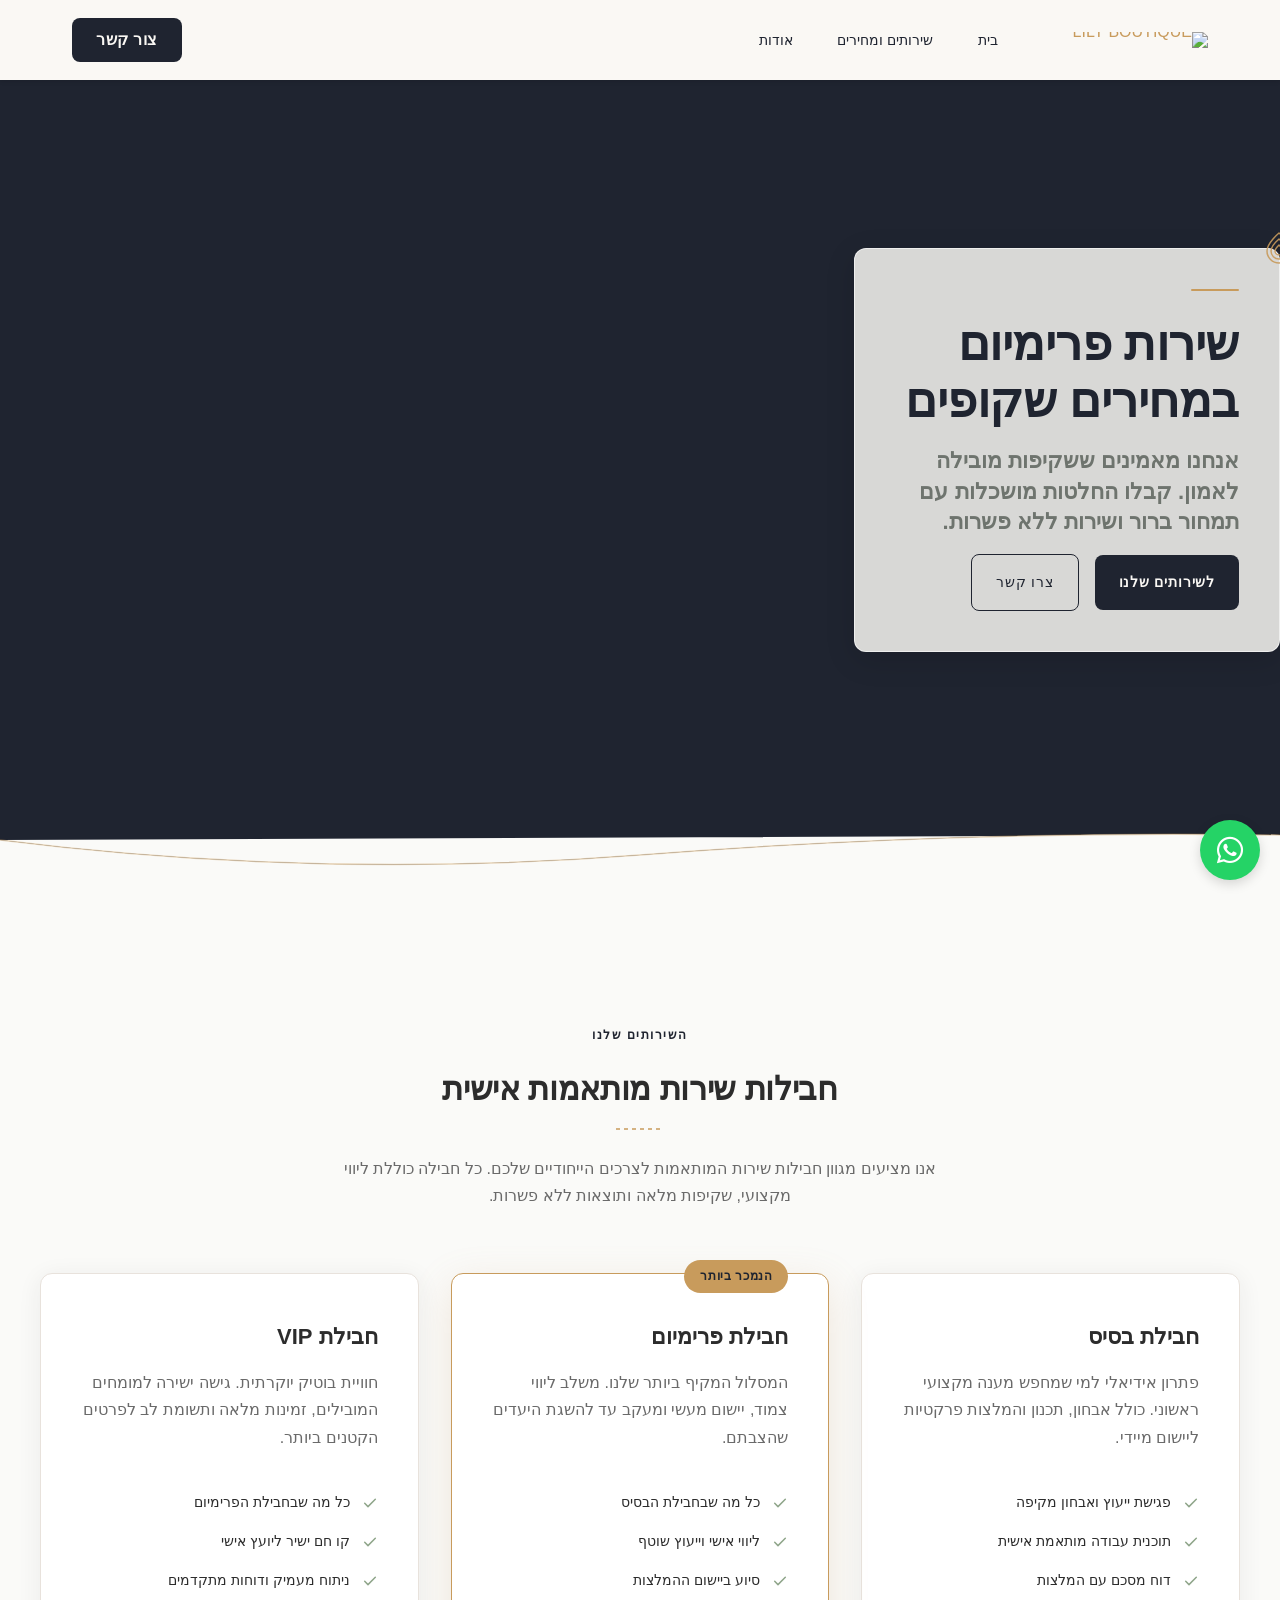
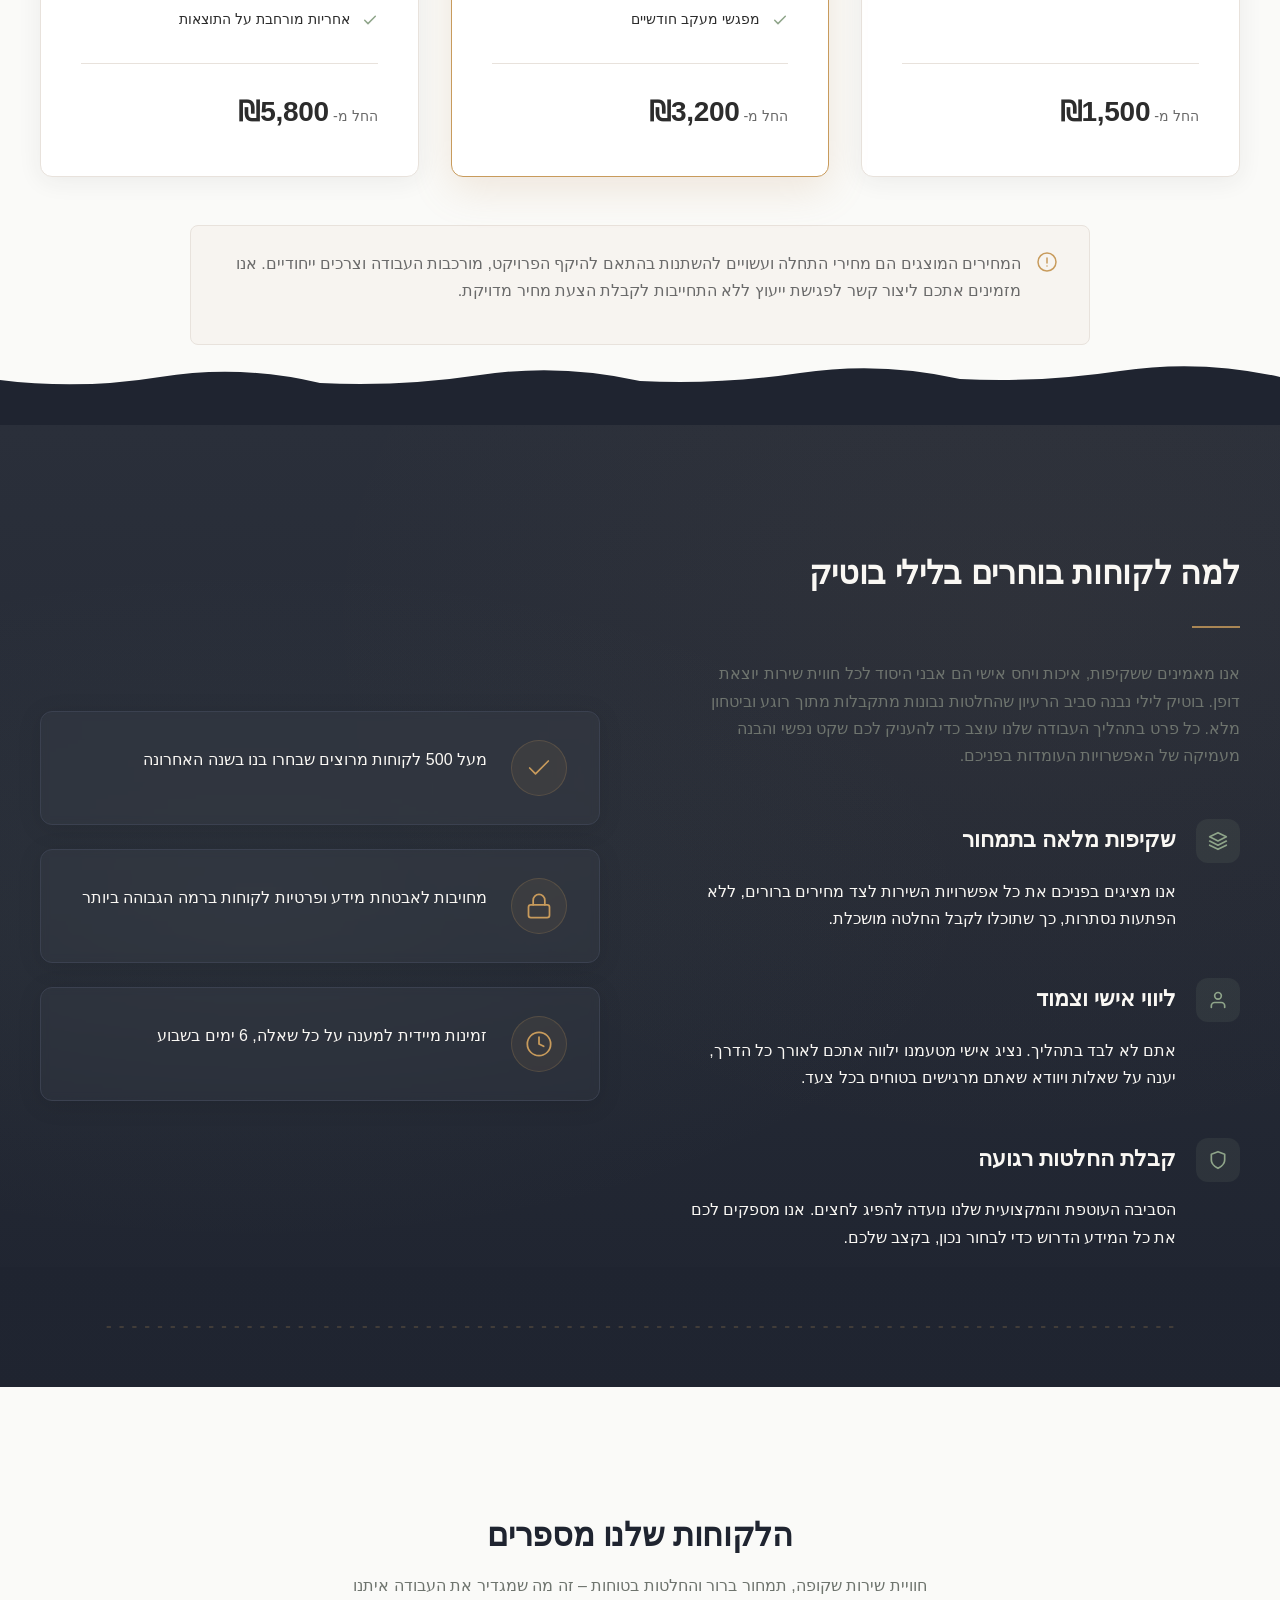
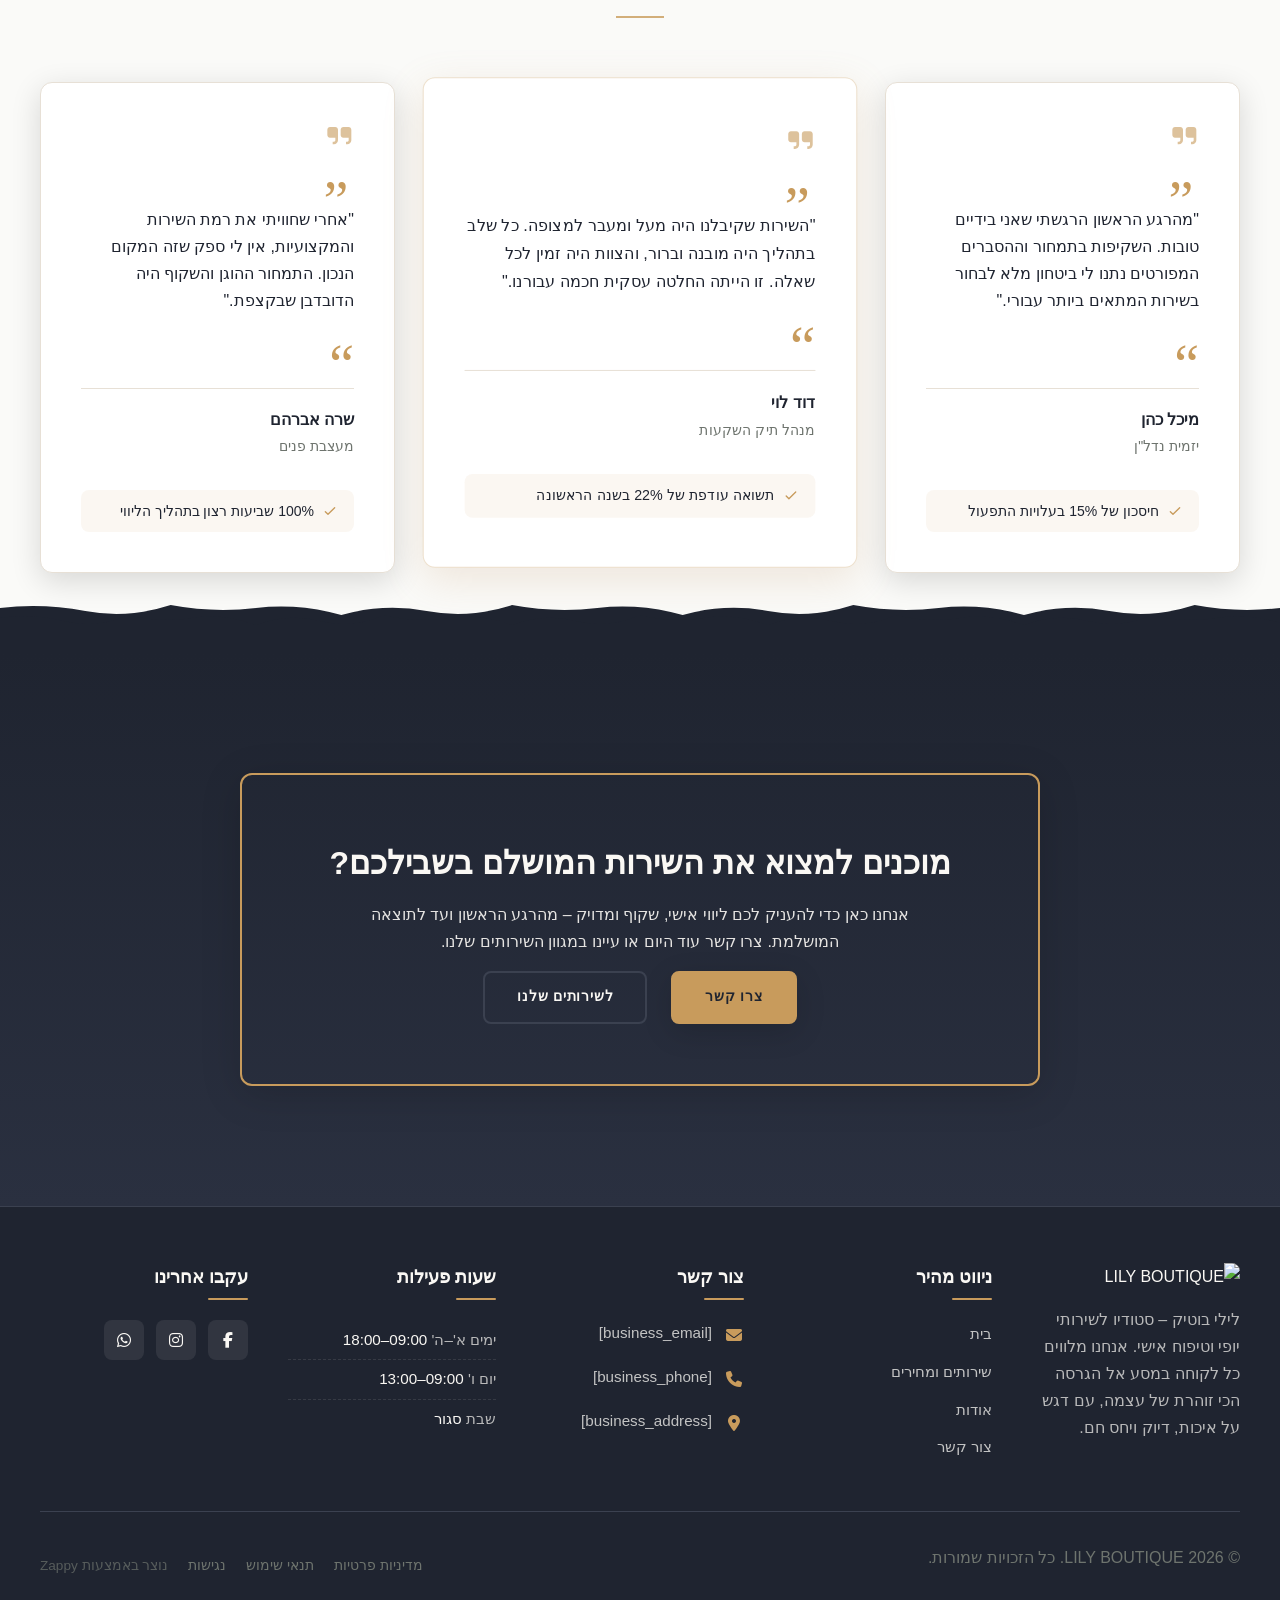
==== public/index.html @ 15e574ac "Initial website commit" ====
<!doctype html><html dir="rtl" lang="he"><head><meta charset="UTF-8"><meta content="width=device-width,initial-scale=1" name="viewport"><meta content="index, follow" name="robots"><title>הגשימי את חלום הנדלן שלך — LILY BOUTIQUE</title><meta content="מחפשת בית מושלם או השקעה חכמה בנדלן? LILY BOUTIQUE מציעה שירותי תיווך, ייעוץ וליווי אישי עם שקיפות מלאה. כנסי עכשיו לגלות את ההזדמנות שלך!" name="description"><meta content="נדלן, תיווך, השקעות, יזמות ושיווק, בית חלומות" name="keywords"><link href="/assets/favicon.ico" rel="icon" type="image/x-icon"><link href="/assets/favicon-16x16.png" rel="icon" type="image/png" sizes="16x16"><link href="/assets/favicon-32x32.png" rel="icon" type="image/png" sizes="32x32"><link href="/assets/favicon-48x48.png" rel="icon" type="image/png" sizes="48x48"><link href="/assets/favicon-192x192.png" rel="icon" type="image/png" sizes="192x192"><link href="/assets/favicon-512x512.png" rel="icon" type="image/png" sizes="512x512"><link href="/assets/apple-touch-icon.png" rel="apple-touch-icon"><script>!function(){"use strict";var t="28f3160e-8207-4744-8b00-ffc4b0352606",e="https://api.zappy5.com/api/analytics/track",a=18e5,n=2592e6,o=!0,i=!0,r=!0;var s=function(){var e="zappy_visitor_"+t,a=null;try{if(a=localStorage.getItem(e)){var o=JSON.parse(a),i=Date.now();if(i-o.created<n)return o.lastSeen=i,localStorage.setItem(e,JSON.stringify(o)),o.id}}catch(t){console.warn("Zappy Analytics: LocalStorage not available")}var r="zv_"+Date.now()+"_"+Math.random().toString(36).substr(2,9);try{localStorage.setItem(e,JSON.stringify({id:r,created:Date.now(),lastSeen:Date.now()}))}catch(t){}return r}(),c=function(){var e="zappy_session_"+t,n=null;try{if(n=sessionStorage.getItem(e)){var o=JSON.parse(n),i=Date.now();if(i-o.timestamp<a)return o.timestamp=i,sessionStorage.setItem(e,JSON.stringify(o)),o.id}}catch(t){console.warn("Zappy Analytics: SessionStorage not available")}var r="zs_"+Date.now()+"_"+Math.random().toString(36).substr(2,9);try{sessionStorage.setItem(e,JSON.stringify({id:r,timestamp:Date.now()}))}catch(t){}return r}();function l(a,n){n=n||{};var o={website_id:t,event_type:a,page_path:window.location.pathname,referrer:document.referrer||"direct",visitor_id:s,session_id:c,metadata:n};if(navigator.sendBeacon){var i=new Blob([JSON.stringify(o)],{type:"application/json"});navigator.sendBeacon(e,i)}else fetch(e,{method:"POST",headers:{"Content-Type":"application/json"},body:JSON.stringify(o),keepalive:!0}).catch(function(t){console.warn("Zappy Analytics: Failed to track event",t)})}o&&l("pageview",{title:document.title,url:window.location.href}),i&&document.addEventListener("click",function(t){var e=t.target;if("BUTTON"===e.tagName||e.closest("button")){var a="BUTTON"===e.tagName?e:e.closest("button");l("click",{element:"button",text:a.textContent.trim().substring(0,100),id:a.id||null,class:a.className||null})}else if("A"===e.tagName||e.closest("a")){var n="A"===e.tagName?e:e.closest("a");l("navigation",{element:"link",text:n.textContent.trim().substring(0,100),href:n.href,external:n.hostname!==window.location.hostname})}},!0),r&&document.addEventListener("submit",function(t){var e=t.target;l("form_submit",{form_id:e.id||null,form_name:e.name||null,form_action:e.action||null,form_method:e.method||"GET"})},!0);var m=Date.now();window.addEventListener("beforeunload",function(){l("page_unload",{time_on_page:Math.floor((Date.now()-m)/1e3),page_path:window.location.pathname})}),window.zappyAnalytics={track:l,getVisitorId:function(){return s},getSessionId:function(){return c}}}()</script><meta content="הגשימי את חלום הנדלן שלך — LILY BOUTIQUE" property="og:title"><meta content="מחפשת בית מושלם או השקעה חכמה בנדלן? LILY BOUTIQUE מציעה שירותי תיווך, ייעוץ וליווי אישי עם שקיפות מלאה. כנסי עכשיו לגלות את ההזדמנות שלך!" property="og:description"><meta content="summary_large_image" name="twitter:card"><meta content="הגשימי את חלום הנדלן שלך — LILY BOUTIQUE" name="twitter:title"><meta content="מחפשת בית מושלם או השקעה חכמה בנדלן? LILY BOUTIQUE מציעה שירותי תיווך, ייעוץ וליווי אישי עם שקיפות מלאה. כנסי עכשיו לגלות את ההזדמנות שלך!" name="twitter:description"><meta content="website" property="og:type"><meta content="he_IL" property="og:locale"><link href="https://cdnjs.cloudflare.com/ajax/libs/font-awesome/6.4.0/css/all.min.css" rel="stylesheet"><style>.skip-link{position:absolute;top:0;left:0;transform:translateY(-200%);padding:12px 18px;background:var(--bg-dark,#1a1a1a);color:var(--text-light,#fff);font-weight:600;border-radius:0 0 8px 0;z-index:10000}.skip-link:focus{transform:none;outline:2px solid var(--ring,#fff);outline-offset:2px}:focus-visible{outline:2px solid var(--ring,currentColor);outline-offset:3px}</style><link href="/assets/favicon.ico" rel="icon" type="image/x-icon"><link href="/assets/favicon-16x16.png" rel="icon" type="image/png" sizes="16x16"><link href="/assets/favicon-32x32.png" rel="icon" type="image/png" sizes="32x32"><link href="/assets/favicon-48x48.png" rel="icon" type="image/png" sizes="48x48"><link href="/assets/favicon-192x192.png" rel="icon" type="image/png" sizes="192x192"><link href="/assets/favicon-512x512.png" rel="icon" type="image/png" sizes="512x512"><link href="/assets/apple-touch-icon.png" rel="apple-touch-icon"><link href="https://cdn.jsdelivr.net/npm/vanilla-cookieconsent@3/dist/cookieconsent.css" rel="stylesheet"><script src="https://cdn.jsdelivr.net/npm/vanilla-cookieconsent@3/dist/cookieconsent.umd.js"></script><script src="https://cdn.jsdelivr.net/gh/mickidum/acc_toolbar/acctoolbar/acctoolbar.min.js"></script><link href="/styles.css" rel="stylesheet"><script>window.ZAPPY_WEBSITE_ID="28f3160e-8207-4744-8b00-ffc4b0352606",window.ZAPPY_API_BASE="https://api.zappy5.com"</script><style id="zappy-dropdown-submenu-styles">#navMenu li:has(.sub-menu),.nav-menu li:has(.sub-menu),.navbar li:has(.sub-menu),nav li:has(.sub-menu){position:relative}#navMenu .sub-menu,.nav-menu .sub-menu,.navbar .sub-menu,nav .sub-menu{display:block!important;position:absolute!important;top:100%;left:0;min-width:220px;background:#fff;border-radius:8px;box-shadow:0 8px 25px rgba(0,0,0,.15);padding:8px 0;opacity:0;visibility:hidden;transform:translateY(10px);transition:all .3s ease;z-index:1000;list-style:none;pointer-events:none}#navMenu li:hover>.sub-menu,.nav-menu li:hover>.sub-menu,.navbar li:hover>.sub-menu,nav li:hover>.sub-menu{opacity:1!important;visibility:visible!important;transform:translateY(0)!important;pointer-events:auto!important}.sub-menu li{list-style:none;margin:0;padding:0}.sub-menu a{display:block!important;padding:10px 16px!important;color:var(--text-dark,#333)!important;font-weight:500;text-decoration:none;white-space:nowrap;transition:background-color .2s}.sub-menu .zappy-nav-child>a{padding-left:28px!important;font-size:.9em!important;opacity:.85!important}[dir=rtl] .sub-menu .zappy-nav-child>a,html[lang=ar] .sub-menu .zappy-nav-child>a,html[lang=he] .sub-menu .zappy-nav-child>a{padding-left:10px!important;padding-right:28px!important}.sub-menu .zappy-nav-parent>a{font-weight:600!important}.sub-menu a:hover{background-color:#f5f5f5}[dir=rtl] .nav-menu .sub-menu,[dir=rtl] .navbar .sub-menu,[dir=rtl] nav .sub-menu,html[lang=ar] .nav-menu .sub-menu,html[lang=ar] .navbar .sub-menu,html[lang=ar] nav .sub-menu,html[lang=he] .nav-menu .sub-menu,html[lang=he] .navbar .sub-menu,html[lang=he] nav .sub-menu{left:auto!important;right:0!important}.sub-menu:empty,.sub-menu:not(:has(li)):not(:has(> a)),.sub-menu:not(:has(li:not(.zappy-hidden-menu-item))):not(:has(> a)){display:none!important;opacity:0!important;visibility:hidden!important;pointer-events:none!important}li:has(.menu-group-title):hover>.sub-menu{opacity:1!important;visibility:visible!important;transform:translateY(0)!important;pointer-events:auto!important}#navMenu>li>.menu-group-title,.nav-menu>li>.menu-group-title{display:inline-block;padding:.5rem 1rem;cursor:default;user-select:none}@media (max-width:768px){#navMenu .sub-menu,.nav-menu .sub-menu,.navbar .sub-menu,nav .sub-menu{position:static!important;transform:none!important;box-shadow:none!important;background:0 0!important;max-height:0;overflow:hidden;opacity:0;visibility:hidden;transition:max-height .3s ease,opacity .3s ease;padding:0!important;border-radius:0!important}#navMenu .sub-menu.mobile-expanded,.nav-menu .sub-menu.mobile-expanded,.navbar .sub-menu.mobile-expanded{max-height:none!important;overflow-y:visible!important;opacity:1!important;visibility:visible!important;padding:8px 0 8px 16px!important}[dir=rtl] .sub-menu.mobile-expanded,html[lang=he] .sub-menu.mobile-expanded{padding:8px 16px 8px 0!important}#navMenu li:hover>.sub-menu,.nav-menu li:hover>.sub-menu,.navbar li:hover>.sub-menu,nav li:hover>.sub-menu{opacity:0;visibility:hidden;pointer-events:none}#navMenu li>.sub-menu.mobile-expanded,.nav-menu li>.sub-menu.mobile-expanded,.navbar li>.sub-menu.mobile-expanded,nav li>.sub-menu.mobile-expanded{opacity:1!important;visibility:visible!important;pointer-events:auto!important}#navMenu li:has(.sub-menu),.nav-menu li:has(.sub-menu),.navbar li:has(.sub-menu),nav li:has(.sub-menu){display:flex!important;flex-wrap:wrap!important;align-items:center!important;position:relative!important;min-height:44px!important}#navMenu li:has(.sub-menu)>a,.nav-menu li:has(.sub-menu)>a,.navbar li:has(.sub-menu)>a,nav li:has(.sub-menu)>a{flex:1!important;min-width:0!important}#navMenu li:has(.sub-menu)>.menu-group-title,.nav-menu li:has(.sub-menu)>.menu-group-title,.navbar li:has(.sub-menu)>.menu-group-title,nav li:has(.sub-menu)>.menu-group-title{flex:1!important;min-width:0!important;padding:0!important;line-height:inherit!important}#navMenu li:has(.sub-menu)>.sub-menu,.nav-menu li:has(.sub-menu)>.sub-menu,.navbar li:has(.sub-menu)>.sub-menu,nav li:has(.sub-menu)>.sub-menu{flex-basis:100%!important;width:100%!important}#navMenu li:has(.sub-menu)>a [class*=arrow],#navMenu li:has(.sub-menu)>a [class*=chevron],.nav-menu li:has(.sub-menu)>a .fa-angle-down,.nav-menu li:has(.sub-menu)>a .fa-chevron-down,.nav-menu li:has(.sub-menu)>a [class*=arrow],.nav-menu li:has(.sub-menu)>a [class*=chevron],nav li:has(.sub-menu)>a [class*=arrow],nav li:has(.sub-menu)>a [class*=chevron]{display:none!important;visibility:hidden!important}.mobile-submenu-toggle{display:flex!important;align-items:center!important;justify-content:center!important;width:44px!important;height:auto!important;background:0 0!important;border:none!important;cursor:pointer!important;color:var(--text-dark)!important;position:static!important;flex-shrink:0!important;align-self:stretch!important;z-index:2!important;padding:0!important;margin:0!important}.mobile-submenu-toggle::after{content:''!important;width:0!important;height:0!important;border-left:6px solid transparent!important;border-right:6px solid transparent!important;border-top:7px solid currentColor!important;transition:transform .3s ease!important}.mobile-submenu-toggle.expanded::after{transform:rotate(180deg)!important}.sub-menu a{padding:10px 0!important;display:block!important;color:var(--text-dark)!important;white-space:normal!important}.sub-menu .zappy-nav-child>a{padding-left:28px!important;font-size:.9em!important;opacity:.85!important}[dir=rtl] .sub-menu .zappy-nav-child>a,html[lang=ar] .sub-menu .zappy-nav-child>a,html[lang=he] .sub-menu .zappy-nav-child>a{padding-left:0!important;padding-right:28px!important}.sub-menu .zappy-nav-parent>a{font-weight:600!important}#navMenu.active,.nav-menu.active{max-width:100vw!important;overflow-x:hidden!important;box-sizing:border-box!important}.navbar .sub-menu li a,.zappy-products-dropdown .sub-menu a,nav.navbar .sub-menu li a{color:var(--text-dark)!important}}@media (min-width:769px){.mobile-submenu-toggle{display:none!important}}</style><style id="zappy-widget-visibility">html[dir=rtl] .whatsapp-float{right:20px!important;left:auto!important}html:not([dir]) .whatsapp-float,html[dir=ltr] .whatsapp-float{left:20px!important;right:auto!important}html[dir=rtl] #mic-access-tool-general-button,html[dir=rtl] #mic-init-access-tool #mic-access-tool-general-button,html[dir=rtl] #mic-init-access-tool .mic-access-tool-general-button,html[dir=rtl] ._access-icon,html[dir=rtl] .mic-access-tool-general-button{left:20px!important;right:auto!important}html:not([dir]) #mic-access-tool-general-button,html:not([dir]) #mic-init-access-tool #mic-access-tool-general-button,html:not([dir]) #mic-init-access-tool .mic-access-tool-general-button,html:not([dir]) ._access-icon,html:not([dir]) .mic-access-tool-general-button,html[dir=ltr] #mic-access-tool-general-button,html[dir=ltr] #mic-init-access-tool #mic-access-tool-general-button,html[dir=ltr] #mic-init-access-tool .mic-access-tool-general-button,html[dir=ltr] ._access-icon,html[dir=ltr] .mic-access-tool-general-button{right:20px!important;left:auto!important}@media (max-width:768px){.whatsapp-float{display:flex!important}}@media (min-width:769px){.whatsapp-float{display:flex!important}}@media (max-width:768px){#mic-access-tool-general-button,#mic-init-access-tool #mic-access-tool-general-button,#mic-init-access-tool .mic-access-tool-general-button,._access-icon,.mic-access-tool-general-button{display:flex!important;visibility:visible!important;opacity:1!important;pointer-events:auto!important}#mic-access-tool-box.opened-mic-access-tool,#mic-init-access-tool #mic-access-tool-box.opened-mic-access-tool,.mic-access-tool-box.opened-mic-access-tool{visibility:visible!important;opacity:1!important;pointer-events:auto!important}}@media (min-width:769px){#mic-access-tool-general-button,#mic-init-access-tool #mic-access-tool-general-button,#mic-init-access-tool .mic-access-tool-general-button,._access-icon,.mic-access-tool-general-button{display:flex!important;visibility:visible!important;opacity:1!important;pointer-events:auto!important}#mic-access-tool-box.opened-mic-access-tool,#mic-init-access-tool #mic-access-tool-box.opened-mic-access-tool,.mic-access-tool-box.opened-mic-access-tool{visibility:visible!important;opacity:1!important;pointer-events:auto!important}}</style></head><body><a href="#main" class="skip-link">דלג לתוכן הראשי</a><nav class="navbar" dir="rtl"><button aria-label="Menu" class="mobile-toggle" id="mobileToggle"><svg viewBox="0 0 24 24" fill="none" height="24" width="24" class="hamburger-icon"><path d="M3 12h18M3 6h18M3 18h18" stroke="currentColor" stroke-width="2" stroke-linecap="round"></path></svg> <svg viewBox="0 0 24 24" fill="none" height="24" width="24" class="close-icon" style="display:none"><path d="M18 6L6 18M6 6l12 12" stroke="currentColor" stroke-width="2" stroke-linecap="round"></path></svg></button> <button aria-label="Call" class="phone-header-btn" data-phone="[business_phone]"><svg viewBox="0 0 24 24" fill="currentColor" height="20" width="20"><path d="M22 16.92v3a2 2 0 0 1-2.18 2 19.79 19.79 0 0 1-8.63-3.07 19.5 19.5 0 0 1-6-6 19.79 19.79 0 0 1-3.07-8.67A2 2 0 0 1 4.11 2h3a2 2 0 0 1 2 1.72 12.84 12.84 0 0 0 .7 2.81 2 2 0 0 1-.45 2.11L8.09 9.91a16 16 0 0 0 6 6l1.27-1.27a2 2 0 0 1 2.11-.45 12.84 12.84 0 0 0 2.81.7A2 2 0 0 1 22 16.92z"></path></svg></button><div class="nav-container"><div class="nav-right-group"><div class="nav-brand"><a href="/" class="logo-link"><img alt="LILY BOUTIQUE" class="logo" src="/assets/site-----image-1.webp"></a></div><ul class="nav-menu" id="navMenu"><li><a href="/">בית</a></li><li><a href="/services">שירותים ומחירים</a></li><li><a href="/about">אודות</a></li></ul></div><div class="nav-cta-container"><a href="/contact" class="nav-cta-btn">צור קשר</a></div></div></nav><script>window.addEventListener("load",function(){const e=document.querySelector(".navbar, nav, header");if(!e)return void console.log("[Navbar] Navbar element not found");let t=document.getElementById("mobileToggle")||document.querySelector(".mobile-toggle")||document.querySelector(".hamburger")||document.querySelector(".hamburger-menu")||document.querySelector(".menu-toggle")||document.querySelector(".burger-menu")||document.querySelector('[aria-label="Menu"]')||document.querySelector('[aria-label="תפריט"]');const n=document.querySelector(".phone-header-btn"),o=window.getComputedStyle(e);let r=o.backgroundColor;if(console.log("[Navbar] Initial navbar background:",r),"transparent"===r||"rgba(0, 0, 0, 0)"===r||r.startsWith("rgba")&&r.includes(", 0)")){const e=o.backgroundImage;if(e&&"none"!==e)console.log("[Navbar] Navbar has background image/gradient, using dark text"),r="rgb(240, 240, 240)";else{const e=window.getComputedStyle(document.body).backgroundColor;console.log("[Navbar] Navbar transparent, using body background:",e),r=e}}const a=r.match(/\d+/g);if(a&&a.length>=3){const e=(.299*parseInt(a[0])+.587*parseInt(a[1])+.114*parseInt(a[2]))/255;console.log("[Navbar] Mobile button colors preserved from Claude CSS (luminance:",e.toFixed(2)+")");const o=document.createElement("style");o.id="zappy-mobile-nav-fix";document.documentElement.lang;document.documentElement.dir,o.textContent='\n        /* Hide mobile buttons on desktop, show only on mobile */\n        @media (min-width: 769px) {\n          .mobile-toggle,\n          .phone-header-btn {\n            display: none !important;\n          }\n        }\n        \n        /* Show and position mobile buttons correctly on mobile */\n        @media (max-width: 768px) {\n          .navbar,\n          nav.navbar {\n            min-height: 70px !important;\n          }\n\n          .mobile-toggle,\n          .phone-header-btn {\n            position: absolute !important;\n            top: 0 !important;\n            bottom: 0 !important;\n            margin-top: auto !important;\n            margin-bottom: auto !important;\n            transform: none !important;\n            z-index: 1001 !important;\n            display: flex !important;\n            align-items: center !important;\n            justify-content: center !important;\n            width: 36px !important;\n            height: 36px !important;\n            border-radius: 50% !important;\n            border: none !important;\n            cursor: pointer !important;\n            padding: 6px !important;\n            background: none !important;\n            color: var(--nav-text, var(--text-dark)) !important;\n            touch-action: manipulation !important;\n            -webkit-tap-highlight-color: transparent !important;\n          }\n\n          html[data-zappy-site-type="ecommerce"] .phone-header-btn,\n          body[data-zappy-site-type="ecommerce"] .phone-header-btn,\n          html[data-zappy-site-type="ecommerce"] header .phone-header-btn,\n          html[data-zappy-site-type="ecommerce"] nav .phone-header-btn {\n            display: none !important;\n            visibility: hidden !important;\n            width: 0 !important;\n            height: 0 !important;\n            min-width: 0 !important;\n            overflow: hidden !important;\n          }\n          \n          /* LTR positioning (default): hamburger LEFT, phone RIGHT */\n          html:not([dir="rtl"]):not([lang="he"]):not([lang="ar"]) .mobile-toggle,\n          html[dir="ltr"] .mobile-toggle {\n            left: 12px !important;\n            right: auto !important;\n          }\n          html:not([dir="rtl"]):not([lang="he"]):not([lang="ar"]) .phone-header-btn,\n          html[dir="ltr"] .phone-header-btn {\n            right: 12px !important;\n            left: auto !important;\n          }\n          \n          /* RTL positioning: hamburger RIGHT, phone LEFT */\n          html[dir="rtl"] .mobile-toggle,\n          html[lang="he"] .mobile-toggle,\n          html[lang="ar"] .mobile-toggle {\n            right: 12px !important;\n            left: auto !important;\n          }\n          html[dir="rtl"] .phone-header-btn,\n          html[lang="he"] .phone-header-btn,\n          html[lang="ar"] .phone-header-btn {\n            left: 12px !important;\n            right: auto !important;\n          }\n          \n          /* CRITICAL: Ensure nav-container has min-height on mobile */\n          /* All children are positioned absolutely/fixed on mobile, so height:auto collapses to 0 */\n          .nav-container {\n            min-height: 70px !important;\n            position: relative !important;\n          }\n          \n          /* Ensure SVG icons are properly sized and inherit color */\n          .mobile-toggle svg,\n          .phone-header-btn svg {\n            width: 24px !important;\n            height: 24px !important;\n            /* Don\'t force display - let JavaScript control hamburger/close toggle */\n          }\n          \n          /* Reset nav-cta-container on mobile - remove desktop box-shadow/padding */\n          /* that creates a visible ghost box when CTA button is hidden */\n          .nav-cta-container {\n            box-shadow: none !important;\n            padding: 0 !important;\n          }\n          \n          /* Hide nav-cta-container entirely on mobile when there\'s no lang-switcher */\n          /* (only the CTA button is inside, and it\'s hidden on mobile) */\n          .nav-cta-container:not(:has(.lang-switcher)) {\n            display: none !important;\n          }\n          \n          /* CRITICAL: Prevent hero image fade gradient from bleeding over headline text */\n          /* The .image-fade-gradient has bottom: -30px (extends below parent) */\n          /* On mobile stacked layout, this overlaps the h1 text below the image */\n          .hero-image-column {\n            overflow: hidden !important;\n          }\n          .image-fade-gradient {\n            bottom: 0 !important;\n          }\n          \n          /* Hide desktop language switcher on mobile - hamburger menu handles it */\n          /* High specificity to override stored CSS */\n          .lang-switcher,\n          .nav-cta-container .lang-switcher,\n          .nav-container .lang-switcher,\n          .navbar .lang-switcher,\n          .navbar .nav-cta-container .lang-switcher {\n            display: none !important;\n          }\n        }\n      ';const r=document.getElementById("zappy-mobile-nav-fix");r&&r.remove(),document.head.appendChild(o),console.log("[Navbar] Critical CSS injected for mobile nav positioning");const i=window.innerWidth<=768;if(t){const e=t.querySelector(".hamburger-icon"),n=t.querySelector(".close-icon");e&&(e.style.setProperty("width","24px","important"),e.style.setProperty("height","24px","important"),e.style.setProperty("display","block","important")),n&&(n.style.setProperty("width","24px","important"),n.style.setProperty("height","24px","important"),n.style.setProperty("display","none","important")),i?(t.style.setProperty("position","absolute","important"),t.style.setProperty("top","0","important"),t.style.setProperty("bottom","0","important"),t.style.setProperty("margin-top","auto","important"),t.style.setProperty("margin-bottom","auto","important"),t.style.setProperty("transform","none","important"),t.style.setProperty("z-index","1001","important"),t.style.removeProperty("left"),t.style.removeProperty("right"),console.log("[Navbar] Mobile toggle positioning applied (mobile viewport)")):(t.style.removeProperty("position"),t.style.removeProperty("top"),t.style.removeProperty("transform"),t.style.removeProperty("z-index"),t.style.removeProperty("left"),t.style.removeProperty("right"),console.log("[Navbar] Desktop viewport - cleared mobile toggle inline positioning"))}if(n){const e=n.querySelector("svg");e&&(e.style.width="24px",e.style.height="24px",e.setAttribute("width","24"),e.setAttribute("height","24")),i?(n.style.setProperty("position","absolute","important"),n.style.setProperty("top","0","important"),n.style.setProperty("bottom","0","important"),n.style.setProperty("margin-top","auto","important"),n.style.setProperty("margin-bottom","auto","important"),n.style.setProperty("transform","none","important"),n.style.setProperty("z-index","1001","important"),n.style.removeProperty("left"),n.style.removeProperty("right"),console.log("[Navbar] Phone button positioning applied (mobile viewport)")):(n.style.removeProperty("position"),n.style.removeProperty("top"),n.style.removeProperty("transform"),n.style.removeProperty("z-index"),n.style.removeProperty("left"),n.style.removeProperty("right"),console.log("[Navbar] Desktop viewport - cleared phone button inline positioning"))}}else console.log("[Navbar] Could not parse background color:",r);t=document.getElementById("mobileToggle")||document.querySelector(".mobile-toggle")||document.querySelector(".hamburger")||document.querySelector(".hamburger-menu")||document.querySelector(".menu-toggle")||document.querySelector(".burger-menu")||document.querySelector('[aria-label="Menu"]')||document.querySelector('[aria-label="תפריט"]');const i=document.getElementById("navMenu")||document.querySelector(".nav-menu")||document.querySelector(".nav-links")||document.querySelector("nav ul:not(.submenu)");if(!t||!i)return void console.log("[Navbar] Mobile toggle or menu not found:",{toggle:!!t,menu:!!i});i.id||(i.id="navMenu"),console.log("[Navbar] Initializing mobile menu...");const l=t.cloneNode(!0);t.parentNode.replaceChild(l,t);var s=0;function p(e){var t=Date.now();t-s<300||(s=t,function(e){e.preventDefault(),e.stopPropagation();const t=l.querySelector(".hamburger-icon"),n=l.querySelector(".close-icon");i.classList.contains("active")?(i.classList.remove("active"),t&&t.style.setProperty("display","block","important"),n&&n.style.setProperty("display","none","important"),document.body.style.overflow="",console.log("[Navbar] Menu closed")):(i.classList.add("active"),t&&t.style.setProperty("display","none","important"),n&&n.style.setProperty("display","block","important"),document.body.style.overflow="hidden",console.log("[Navbar] Menu opened"))}(e))}l.addEventListener("click",p),l.addEventListener("touchend",p),i.querySelectorAll("a").forEach(function(e){e.addEventListener("click",function(){if("#"===this.getAttribute("href"))return;const e=l.querySelector(".hamburger-icon"),t=l.querySelector(".close-icon");i.classList.remove("active"),e&&e.style.setProperty("display","block","important"),t&&t.style.setProperty("display","none","important"),document.body.style.overflow="",console.log("[Navbar] Menu closed (link clicked)")})});var m=i.querySelectorAll(".dropdown-toggle");m.forEach(function(e){e.addEventListener("click",function(e){e.preventDefault(),e.stopPropagation();var t=this.closest(".nav-dropdown");t&&(t.parentNode.querySelectorAll(".nav-dropdown.open").forEach(function(e){e!==t&&e.classList.remove("open")}),t.classList.toggle("open"),console.log("[Navbar] Dropdown toggled:",t.classList.contains("open")?"open":"closed"))})}),document.addEventListener("click",function(e){e.target.closest(".nav-dropdown")||document.querySelectorAll(".nav-dropdown.open").forEach(function(e){e.classList.remove("open")})}),console.log("[Navbar] Dropdown handlers initialized for "+m.length+" dropdowns"),n&&n.addEventListener("click",function(){const e=document.querySelectorAll('a[href^="tel:"]'),t=e.length>0?e[0].getAttribute("href").replace("tel:",""):"[business_phone]";window.location.href="tel:"+t,console.log("[Navbar] Phone button clicked")}),console.log("[Navbar] Mobile menu initialized successfully")})</script><main id="main"><section class="index-hero-section" data-band-index="0" data-layout-spec="בית-hero" data-hero-type="fullscreen-card"><img alt="לילי בוטיק - שירות פרימיום עם תמחור שקוף" class="hero-bg-image" src="/assets/site-index-hero-image-1.webp" data-context="Bright boutique-inspired hospitality scene with natural daylight, soft linen textures, understated luxury, neutral warm tones, and elegant architectural details. The image should feel aspirational yet realistic, never overly staged." data-hero-bg="true" data-placeholder="index-hero-image-1" fetchpriority="high" height="600" loading="eager" width="1200"><div class="hero-scrim" aria-hidden="true"></div><div class="hero-overlay-group"><div class="hero-card"><div class="gold-divider" aria-hidden="true"></div><svg viewBox="0 0 40 40" fill="none" data-element-type="icon" data-icon-type="svg" height="40" width="40" xmlns="http://www.w3.org/2000/svg" class="lotus-motif" aria-hidden="true"><path d="M20 4C20 4 8 14 8 22C8 28.6274 13.3726 34 20 34C26.6274 34 32 28.6274 32 22C32 14 20 4 20 4Z" stroke="#C89B5C" stroke-width="1.5" stroke-linecap="round" stroke-linejoin="round"></path><path d="M20 10C20 10 12 17 12 22C12 26.4183 15.5817 30 20 30C24.4183 30 28 26.4183 28 22C28 17 20 10 20 10Z" stroke="#C89B5C" stroke-width="1.5" stroke-linecap="round" stroke-linejoin="round"></path><path d="M20 16C20 16 16 20 16 22C16 24.2091 17.7909 26 20 26C22.2091 26 24 24.2091 24 22C24 20 20 16 20 16Z" stroke="#C89B5C" stroke-width="1.5" stroke-linecap="round" stroke-linejoin="round"></path></svg><h1>שירות פרימיום במחירים שקופים</h1><h3>אנחנו מאמינים ששקיפות מובילה לאמון. קבלו החלטות מושכלות עם תמחור ברור ושירות ללא פשרות.</h3><div class="hero-cta-group"><a href="/services" class="btn-primary">לשירותים שלנו</a> <a href="/contact" class="btn-secondary">צרו קשר</a></div></div></div><div class="hero-divider-wrapper" aria-hidden="true"><svg viewBox="0 0 1200 80" xmlns="http://www.w3.org/2000/svg" aria-hidden="true" data-no-icon-edit="true" preserveAspectRatio="none"><defs><linearGradient id="heroFadeGrad" x1="0%" x2="100%" y1="0%" y2="0%"><stop offset="0%" stop-color="#FAF8F4" stop-opacity="0.1"></stop><stop offset="50%" stop-color="#FAF8F4" stop-opacity="0.5"></stop><stop offset="100%" stop-color="#FAF8F4" stop-opacity="1"></stop></linearGradient></defs><path d="M0,80 L0,20 Q300,60 600,35 T1200,15 L1200,80 Z" fill="#FAFAF8"></path><path d="M0,20 Q300,60 600,35 T1200,15" stroke="#C89B5C" stroke-width="1.5" fill="#FAFAF8" stroke-opacity="0.4" vector-effect="non-scaling-stroke"></path></svg></div></section><section class="index-services-section" data-band-index="1" data-layout-spec="בית-services" dir="rtl"><div class="index-services-section__container"><div class="index-services-section__intro"><span class="index-services-section__caption">השירותים שלנו</span><h2 class="index-services-section__title">חבילות שירות מותאמות אישית</h2><div class="index-services-section__divider"><svg viewBox="0 0 48 4" fill="none" data-no-icon-edit="true" aria-hidden="true" xmlns="http://www.w3.org/2000/svg"><line stroke="var(--accent)" stroke-dasharray="4 4" stroke-width="1.5" x1="0" x2="48" y1="2" y2="2"></line></svg></div><p class="index-services-section__subtitle">אנו מציעים מגוון חבילות שירות המותאמות לצרכים הייחודיים שלכם. כל חבילה כוללת ליווי מקצועי, שקיפות מלאה ותוצאות ללא פשרות.</p></div><div class="index-services-section__grid"><article class="index-services-section__card"><div class="index-services-section__card-header"><h3 class="index-services-section__card-title">חבילת בסיס</h3><p class="index-services-section__card-desc">פתרון אידיאלי למי שמחפש מענה מקצועי ראשוני. כולל אבחון, תכנון והמלצות פרקטיות ליישום מיידי.</p></div><ul class="index-services-section__card-list"><li class="index-services-section__card-list-item"><svg viewBox="0 0 16 16" fill="none" data-element-type="icon" data-icon-type="svg" height="16" width="16" xmlns="http://www.w3.org/2000/svg" class="index-services-section__check-icon"><path d="M13.3 4.3L6 11.6L2.7 8.3" stroke="currentColor" stroke-width="1.5" stroke-linecap="round" stroke-linejoin="round"></path></svg> <span>פגישת ייעוץ ואבחון מקיפה</span></li><li class="index-services-section__card-list-item"><svg viewBox="0 0 16 16" fill="none" data-element-type="icon" data-icon-type="svg" height="16" width="16" xmlns="http://www.w3.org/2000/svg" class="index-services-section__check-icon"><path d="M13.3 4.3L6 11.6L2.7 8.3" stroke="currentColor" stroke-width="1.5" stroke-linecap="round" stroke-linejoin="round"></path></svg> <span>תוכנית עבודה מותאמת אישית</span></li><li class="index-services-section__card-list-item"><svg viewBox="0 0 16 16" fill="none" data-element-type="icon" data-icon-type="svg" height="16" width="16" xmlns="http://www.w3.org/2000/svg" class="index-services-section__check-icon"><path d="M13.3 4.3L6 11.6L2.7 8.3" stroke="currentColor" stroke-width="1.5" stroke-linecap="round" stroke-linejoin="round"></path></svg> <span>דוח מסכם עם המלצות</span></li></ul><div class="index-services-section__card-footer"><span class="index-services-section__price-label">החל מ-</span> <span class="index-services-section__price-value">₪1,500</span></div></article><article class="index-services-section__card index-services-section__card--featured"><span class="index-services-section__badge">הנמכר ביותר</span><div class="index-services-section__card-header"><h3 class="index-services-section__card-title">חבילת פרימיום</h3><p class="index-services-section__card-desc">המסלול המקיף ביותר שלנו. משלב ליווי צמוד, יישום מעשי ומעקב עד להשגת היעדים שהצבתם.</p></div><ul class="index-services-section__card-list"><li class="index-services-section__card-list-item"><svg viewBox="0 0 16 16" fill="none" data-element-type="icon" data-icon-type="svg" height="16" width="16" xmlns="http://www.w3.org/2000/svg" class="index-services-section__check-icon"><path d="M13.3 4.3L6 11.6L2.7 8.3" stroke="currentColor" stroke-width="1.5" stroke-linecap="round" stroke-linejoin="round"></path></svg> <span>כל מה שבחבילת הבסיס</span></li><li class="index-services-section__card-list-item"><svg viewBox="0 0 16 16" fill="none" data-element-type="icon" data-icon-type="svg" height="16" width="16" xmlns="http://www.w3.org/2000/svg" class="index-services-section__check-icon"><path d="M13.3 4.3L6 11.6L2.7 8.3" stroke="currentColor" stroke-width="1.5" stroke-linecap="round" stroke-linejoin="round"></path></svg> <span>ליווי אישי וייעוץ שוטף</span></li><li class="index-services-section__card-list-item"><svg viewBox="0 0 16 16" fill="none" data-element-type="icon" data-icon-type="svg" height="16" width="16" xmlns="http://www.w3.org/2000/svg" class="index-services-section__check-icon"><path d="M13.3 4.3L6 11.6L2.7 8.3" stroke="currentColor" stroke-width="1.5" stroke-linecap="round" stroke-linejoin="round"></path></svg> <span>סיוע ביישום ההמלצות</span></li><li class="index-services-section__card-list-item"><svg viewBox="0 0 16 16" fill="none" data-element-type="icon" data-icon-type="svg" height="16" width="16" xmlns="http://www.w3.org/2000/svg" class="index-services-section__check-icon"><path d="M13.3 4.3L6 11.6L2.7 8.3" stroke="currentColor" stroke-width="1.5" stroke-linecap="round" stroke-linejoin="round"></path></svg> <span>מפגשי מעקב חודשיים</span></li></ul><div class="index-services-section__card-footer"><span class="index-services-section__price-label">החל מ-</span> <span class="index-services-section__price-value">₪3,200</span></div></article><article class="index-services-section__card"><div class="index-services-section__card-header"><h3 class="index-services-section__card-title">חבילת VIP</h3><p class="index-services-section__card-desc">חוויית בוטיק יוקרתית. גישה ישירה למומחים המובילים, זמינות מלאה ותשומת לב לפרטים הקטנים ביותר.</p></div><ul class="index-services-section__card-list"><li class="index-services-section__card-list-item"><svg viewBox="0 0 16 16" fill="none" data-element-type="icon" data-icon-type="svg" height="16" width="16" xmlns="http://www.w3.org/2000/svg" class="index-services-section__check-icon"><path d="M13.3 4.3L6 11.6L2.7 8.3" stroke="currentColor" stroke-width="1.5" stroke-linecap="round" stroke-linejoin="round"></path></svg> <span>כל מה שבחבילת הפרימיום</span></li><li class="index-services-section__card-list-item"><svg viewBox="0 0 16 16" fill="none" data-element-type="icon" data-icon-type="svg" height="16" width="16" xmlns="http://www.w3.org/2000/svg" class="index-services-section__check-icon"><path d="M13.3 4.3L6 11.6L2.7 8.3" stroke="currentColor" stroke-width="1.5" stroke-linecap="round" stroke-linejoin="round"></path></svg> <span>קו חם ישיר ליועץ אישי</span></li><li class="index-services-section__card-list-item"><svg viewBox="0 0 16 16" fill="none" data-element-type="icon" data-icon-type="svg" height="16" width="16" xmlns="http://www.w3.org/2000/svg" class="index-services-section__check-icon"><path d="M13.3 4.3L6 11.6L2.7 8.3" stroke="currentColor" stroke-width="1.5" stroke-linecap="round" stroke-linejoin="round"></path></svg> <span>ניתוח מעמיק ודוחות מתקדמים</span></li><li class="index-services-section__card-list-item"><svg viewBox="0 0 16 16" fill="none" data-element-type="icon" data-icon-type="svg" height="16" width="16" xmlns="http://www.w3.org/2000/svg" class="index-services-section__check-icon"><path d="M13.3 4.3L6 11.6L2.7 8.3" stroke="currentColor" stroke-width="1.5" stroke-linecap="round" stroke-linejoin="round"></path></svg> <span>אחריות מורחבת על התוצאות</span></li></ul><div class="index-services-section__card-footer"><span class="index-services-section__price-label">החל מ-</span> <span class="index-services-section__price-value">₪5,800</span></div></article></div><div class="index-services-section__note"><svg viewBox="0 0 20 20" fill="none" data-element-type="icon" data-icon-type="svg" height="20" width="20" xmlns="http://www.w3.org/2000/svg"><circle cx="10" cy="10" r="9" stroke="var(--accent)" stroke-width="1.5"></circle><path d="M10 6V11" stroke="var(--accent)" stroke-width="1.5" stroke-linecap="round"></path><circle cx="10" cy="14" r="0.75" fill="var(--accent)"></circle></svg><p class="index-services-section__note-text">המחירים המוצגים הם מחירי התחלה ועשויים להשתנות בהתאם להיקף הפרויקט, מורכבות העבודה וצרכים ייחודיים. אנו מזמינים אתכם ליצור קשר לפגישת ייעוץ ללא התחייבות לקבלת הצעת מחיר מדויקת.</p></div></div><div class="index-services-section__divider-wrapper"><svg viewBox="0 0 1200 80" xmlns="http://www.w3.org/2000/svg" aria-hidden="true" data-no-icon-edit="true" preserveAspectRatio="none"><path d="M0,80 L0,35 Q75,45 150,32 T300,38 Q375,42 450,30 T600,36 Q675,40 750,28 T900,34 Q975,38 1050,26 T1200,32 L1200,80 Z" fill="var(--bg-dark)"></path></svg></div></section><section class="index-benefits-section" data-band-index="2" data-layout-spec="בית-benefits"><div class="index-benefits-section__container"><div class="index-benefits-section__content"><h2 class="index-benefits-section__heading">למה לקוחות בוחרים בלילי בוטיק</h2><div class="index-benefits-section__accent-rule" aria-hidden="true"></div><p class="index-benefits-section__description">אנו מאמינים ששקיפות, איכות ויחס אישי הם אבני היסוד לכל חווית שירות יוצאת דופן. בוטיק לילי נבנה סביב הרעיון שהחלטות נבונות מתקבלות מתוך רוגע וביטחון מלא. כל פרט בתהליך העבודה שלנו עוצב כדי להעניק לכם שקט נפשי והבנה מעמיקה של האפשרויות העומדות בפניכם.</p><ul class="index-benefits-section__principles"><li class="index-benefits-section__principle-item"><span class="index-benefits-section__principle-icon" aria-hidden="true"><svg viewBox="0 0 24 24" fill="none" data-element-type="icon" data-icon-type="svg" height="20" width="20" stroke="currentColor" stroke-linecap="round" stroke-linejoin="round" stroke-width="2"><path d="M12 2L2 7l10 5 10-5-10-5zM2 17l10 5 10-5M2 12l10 5 10-5"></path></svg></span><div class="index-benefits-section__principle-text"><h3 class="index-benefits-section__principle-title">שקיפות מלאה בתמחור</h3><p>אנו מציגים בפניכם את כל אפשרויות השירות לצד מחירים ברורים, ללא הפתעות נסתרות, כך שתוכלו לקבל החלטה מושכלת.</p></div></li><li class="index-benefits-section__principle-item"><span class="index-benefits-section__principle-icon" aria-hidden="true"><svg viewBox="0 0 24 24" fill="none" data-element-type="icon" data-icon-type="svg" height="20" width="20" stroke="currentColor" stroke-linecap="round" stroke-linejoin="round" stroke-width="2"><path d="M20 21v-2a4 4 0 0 0-4-4H8a4 4 0 0 0-4 4v2"></path><circle cx="12" cy="7" r="4"></circle></svg></span><div class="index-benefits-section__principle-text"><h3 class="index-benefits-section__principle-title">ליווי אישי וצמוד</h3><p>אתם לא לבד בתהליך. נציג אישי מטעמנו ילווה אתכם לאורך כל הדרך, יענה על שאלות ויוודא שאתם מרגישים בטוחים בכל צעד.</p></div></li><li class="index-benefits-section__principle-item"><span class="index-benefits-section__principle-icon" aria-hidden="true"><svg viewBox="0 0 24 24" fill="none" data-element-type="icon" data-icon-type="svg" height="20" width="20" stroke="currentColor" stroke-linecap="round" stroke-linejoin="round" stroke-width="2"><path d="M12 22s8-4 8-10V5l-8-3-8 3v7c0 6 8 10 8 10z"></path></svg></span><div class="index-benefits-section__principle-text"><h3 class="index-benefits-section__principle-title">קבלת החלטות רגועה</h3><p>הסביבה העוטפת והמקצועית שלנו נועדה להפיג לחצים. אנו מספקים לכם את כל המידע הדרוש כדי לבחור נכון, בקצב שלכם.</p></div></li></ul></div><div class="index-benefits-section__proofs"><div class="index-benefits-section__proof-card"><div class="index-benefits-section__proof-icon-wrapper"><svg viewBox="0 0 24 24" fill="none" data-element-type="icon" data-icon-type="svg" height="28" width="28" stroke="var(--accent)" stroke-linecap="round" stroke-linejoin="round" stroke-width="1.5"><polyline points="20 6 9 17 4 12"></polyline></svg></div><p class="index-benefits-section__proof-text">מעל 500 לקוחות מרוצים שבחרו בנו בשנה האחרונה</p></div><div class="index-benefits-section__proof-card"><div class="index-benefits-section__proof-icon-wrapper"><svg viewBox="0 0 24 24" fill="none" data-element-type="icon" data-icon-type="svg" height="28" width="28" stroke="var(--accent)" stroke-linecap="round" stroke-linejoin="round" stroke-width="1.5"><rect height="11" width="18" x="3" y="11" rx="2" ry="2"></rect><path d="M7 11V7a5 5 0 0 1 10 0v4"></path></svg></div><p class="index-benefits-section__proof-text">מחויבות לאבטחת מידע ופרטיות לקוחות ברמה הגבוהה ביותר</p></div><div class="index-benefits-section__proof-card"><div class="index-benefits-section__proof-icon-wrapper"><svg viewBox="0 0 24 24" fill="none" data-element-type="icon" data-icon-type="svg" height="28" width="28" stroke="var(--accent)" stroke-linecap="round" stroke-linejoin="round" stroke-width="1.5"><circle cx="12" cy="12" r="10"></circle><polyline points="12 6 12 12 16 14"></polyline></svg></div><p class="index-benefits-section__proof-text">זמינות מיידית למענה על כל שאלה, 6 ימים בשבוע</p></div></div></div><div class="index-benefits-section__divider-wrapper" aria-hidden="true"><svg viewBox="0 0 1200 120" xmlns="http://www.w3.org/2000/svg" aria-hidden="true" data-no-icon-edit="true" preserveAspectRatio="none"><defs><linearGradient id="benefits-fade" x1="0%" x2="0%" y1="0%" y2="100%"><stop offset="0%" stop-color="var(--bg-dark)" stop-opacity="1"></stop><stop offset="100%" stop-color="var(--bg-dark)" stop-opacity="0.3"></stop></linearGradient></defs><rect height="120" width="1200" x="0" y="0" fill="url(#benefits-fade)"></rect><line stroke="var(--accent)" stroke-dasharray="4 8" stroke-width="1" x1="100" x2="1100" y1="60" y2="60" stroke-opacity="0.4"></line></svg></div></section><section class="index-testimonials-section" data-band-index="3" data-layout-spec="בית-testimonials"><div class="index-testimonials-section__container"><div class="index-testimonials-section__header"><h2 class="index-testimonials-section__title">הלקוחות שלנו מספרים</h2><p class="index-testimonials-section__subtitle">חוויית שירות שקופה, תמחור ברור והחלטות בטוחות – זה מה שמגדיר את העבודה איתנו</p><div class="index-testimonials-section__divider"></div></div><div class="index-testimonials-section__grid"><article class="index-testimonials-section__card"><div class="index-testimonials-section__card-inner"><svg viewBox="0 0 24 24" fill="none" data-element-type="icon" data-icon-type="svg" xmlns="http://www.w3.org/2000/svg" class="index-testimonials-section__quote-icon"><path d="M10 11H6C4.89543 11 4 10.1046 4 9V5C4 3.89543 4.89543 3 6 3H10C11.1046 3 12 3.89543 12 5V13C12 14.6569 10.6569 16 9 16H8V14H9C9.55228 14 10 13.5523 10 13V11Z" fill="currentColor"></path><path d="M20 11H16C14.8954 11 14 10.1046 14 9V5C14 3.89543 14.8954 3 16 3H20C21.1046 3 22 3.89543 22 5V13C22 14.6569 20.6569 16 19 16H18V14H19C19.5523 14 20 13.5523 20 13V11Z" fill="currentColor"></path></svg><blockquote class="index-testimonials-section__quote"><p>"מהרגע הראשון הרגשתי שאני בידיים טובות. השקיפות בתמחור וההסברים המפורטים נתנו לי ביטחון מלא לבחור בשירות המתאים ביותר עבורי."</p></blockquote><div class="index-testimonials-section__client"><span class="index-testimonials-section__client-name">מיכל כהן</span> <span class="index-testimonials-section__client-role">יזמית נדל"ן</span></div><div class="index-testimonials-section__outcome"><svg viewBox="0 0 24 24" fill="none" data-element-type="icon" data-icon-type="svg" height="16" width="16" xmlns="http://www.w3.org/2000/svg" class="index-testimonials-section__outcome-icon"><path d="M5 13L9 17L19 7" stroke="currentColor" stroke-width="2" stroke-linecap="round" stroke-linejoin="round"></path></svg> <span>חיסכון של 15% בעלויות התפעול</span></div></div></article><article class="index-testimonials-section__card index-testimonials-section__card--featured"><div class="index-testimonials-section__card-inner"><svg viewBox="0 0 24 24" fill="none" data-element-type="icon" data-icon-type="svg" xmlns="http://www.w3.org/2000/svg" class="index-testimonials-section__quote-icon"><path d="M10 11H6C4.89543 11 4 10.1046 4 9V5C4 3.89543 4.89543 3 6 3H10C11.1046 3 12 3.89543 12 5V13C12 14.6569 10.6569 16 9 16H8V14H9C9.55228 14 10 13.5523 10 13V11Z" fill="currentColor"></path><path d="M20 11H16C14.8954 11 14 10.1046 14 9V5C14 3.89543 14.8954 3 16 3H20C21.1046 3 22 3.89543 22 5V13C22 14.6569 20.6569 16 19 16H18V14H19C19.5523 14 20 13.5523 20 13V11Z" fill="currentColor"></path></svg><blockquote class="index-testimonials-section__quote"><p>"השירות שקיבלנו היה מעל ומעבר למצופה. כל שלב בתהליך היה מובנה וברור, והצוות היה זמין לכל שאלה. זו הייתה החלטה עסקית חכמה עבורנו."</p></blockquote><div class="index-testimonials-section__client"><span class="index-testimonials-section__client-name">דוד לוי</span> <span class="index-testimonials-section__client-role">מנהל תיק השקעות</span></div><div class="index-testimonials-section__outcome"><svg viewBox="0 0 24 24" fill="none" data-element-type="icon" data-icon-type="svg" height="16" width="16" xmlns="http://www.w3.org/2000/svg" class="index-testimonials-section__outcome-icon"><path d="M5 13L9 17L19 7" stroke="currentColor" stroke-width="2" stroke-linecap="round" stroke-linejoin="round"></path></svg> <span>תשואה עודפת של 22% בשנה הראשונה</span></div></div></article><article class="index-testimonials-section__card"><div class="index-testimonials-section__card-inner"><svg viewBox="0 0 24 24" fill="none" data-element-type="icon" data-icon-type="svg" xmlns="http://www.w3.org/2000/svg" class="index-testimonials-section__quote-icon"><path d="M10 11H6C4.89543 11 4 10.1046 4 9V5C4 3.89543 4.89543 3 6 3H10C11.1046 3 12 3.89543 12 5V13C12 14.6569 10.6569 16 9 16H8V14H9C9.55228 14 10 13.5523 10 13V11Z" fill="currentColor"></path><path d="M20 11H16C14.8954 11 14 10.1046 14 9V5C14 3.89543 14.8954 3 16 3H20C21.1046 3 22 3.89543 22 5V13C22 14.6569 20.6569 16 19 16H18V14H19C19.5523 14 20 13.5523 20 13V11Z" fill="currentColor"></path></svg><blockquote class="index-testimonials-section__quote"><p>"אחרי שחוויתי את רמת השירות והמקצועיות, אין לי ספק שזה המקום הנכון. התמחור ההוגן והשקוף היה הדובדבן שבקצפת."</p></blockquote><div class="index-testimonials-section__client"><span class="index-testimonials-section__client-name">שרה אברהם</span> <span class="index-testimonials-section__client-role">מעצבת פנים</span></div><div class="index-testimonials-section__outcome"><svg viewBox="0 0 24 24" fill="none" data-element-type="icon" data-icon-type="svg" height="16" width="16" xmlns="http://www.w3.org/2000/svg" class="index-testimonials-section__outcome-icon"><path d="M5 13L9 17L19 7" stroke="currentColor" stroke-width="2" stroke-linecap="round" stroke-linejoin="round"></path></svg> <span>100% שביעות רצון בתהליך הליווי</span></div></div></article></div></div><div class="index-testimonials-section__divider-wrapper"><svg viewBox="0 0 1200 80" xmlns="http://www.w3.org/2000/svg" aria-hidden="true" data-no-icon-edit="true" preserveAspectRatio="none"><defs><linearGradient id="roseToneGrad" x1="0%" x2="0%" y1="0%" y2="100%"><stop offset="0%" stop-color="#C89B5C" stop-opacity="0.3"></stop><stop offset="100%" stop-color="#C89B5C" stop-opacity="0.05"></stop></linearGradient></defs><path d="M0,80 L0,35 Q40,30 80,38 T160,32 Q200,40 240,35 T320,42 Q360,30 400,38 T480,32 Q520,40 560,35 T640,42 Q680,30 720,38 T800,32 Q840,40 880,35 T960,42 Q1000,30 1040,38 T1120,32 Q1160,40 1200,35 L1200,80 Z" fill="var(--bg-dark)"></path><path d="M0,80 L0,45 Q30,40 60,48 T120,42 Q150,50 180,45 T240,52 Q270,40 300,48 T360,42 Q390,50 420,45 T480,52 Q510,40 540,48 T600,42 Q630,50 660,45 T720,52 Q750,40 780,48 T840,42 Q870,50 900,45 T960,52 Q990,40 1020,48 T1080,42 Q1110,50 1140,45 T1200,50 L1200,80 Z" fill="var(--bg-dark)"></path></svg></div></section><section class="index-cta-section" data-band-index="4" data-layout-spec="בית-cta" dir="rtl"><div class="cta-wrapper"><div class="cta-frame"><h2 class="cta-heading">מוכנים למצוא את השירות המושלם בשבילכם?</h2><p class="cta-description">אנחנו כאן כדי להעניק לכם ליווי אישי, שקוף ומדויק – מהרגע הראשון ועד לתוצאה המושלמת. צרו קשר עוד היום או עיינו במגוון השירותים שלנו.</p><div class="cta-actions"><a href="/contact" class="cta-btn cta-btn-primary">צרו קשר</a> <a href="/services" class="cta-btn cta-btn-ghost">לשירותים שלנו</a></div></div></div></section></main><footer class="site-footer" dir="rtl"><div class="footer-container"><div class="footer-grid"><div class="footer-col footer-brand-col"><img alt="LILY BOUTIQUE" class="logo" src="/assets/lily-boutique-service-business-logo.webp"><p class="footer-tagline">לילי בוטיק – סטודיו לשירותי יופי וטיפוח אישי. אנחנו מלווים כל לקוחה במסע אל הגרסה הכי זוהרת של עצמה, עם דגש על איכות, דיוק ויחס חם.</p></div><div class="footer-col footer-links-col"><h4>ניווט מהיר</h4><ul class="footer-links"><li><a href="/">בית</a></li><li><a href="/services">שירותים ומחירים</a></li><li><a href="/about">אודות</a></li><li><a href="/contact">צור קשר</a></li></ul></div><div class="footer-col footer-contact-col"><h4>צור קשר</h4><ul class="footer-contact"><li><span class="contact-icon"><i class="fas fa-envelope"></i></span> <span class="contact-text"><a href="mailto:[business_email]">[business_email]</a></span></li><li><span class="contact-icon"><i class="fas fa-phone"></i></span> <span class="contact-text"><a href="tel:[business_phone]">[business_phone]</a></span></li><li><a href="/"><span class="contact-icon"><i class="fas fa-map-marker-alt"></i></span> <span class="contact-text">[business_address]</span></a></li></ul></div><div class="footer-col footer-hours-col"><h4>שעות פעילות</h4><ul class="footer-hours"><li><a href="/"><span class="hours-day">ימים א'–ה'</span> <span class="hours-time">09:00–18:00</span></a></li><li><a href="/"><span class="hours-day">יום ו'</span> <span class="hours-time">09:00–13:00</span></a></li><li><a href="/"><span class="hours-day">שבת</span> <span class="hours-time">סגור</span></a></li></ul></div><div class="footer-col footer-social-col"><h4>עקבו אחרינו</h4><div class="footer-social"><a href="#" aria-label="Facebook" data-zappy-social-placeholder="true"><i class="fab fa-facebook-f"></i></a> <a href="#" aria-label="Instagram" data-zappy-social-placeholder="true"><i class="fab fa-instagram"></i></a> <a href="#" aria-label="WhatsApp" data-zappy-social-placeholder="true"><i class="fab fa-whatsapp"></i></a></div></div></div><div class="footer-bottom"><p class="footer-copyright">© 2026 LILY BOUTIQUE. כל הזכויות שמורות.</p><div class="footer-legal"><a href="/privacy">מדיניות פרטיות</a> <a href="/terms">תנאי שימוש</a> <a href="/accessibility">נגישות</a> <a href="https://zappy5.com" class="zappy-attribution" target="_blank">נוצר באמצעות Zappy</a></div></div></div></footer><a href="https://wa.me/[whatsapp_handle]" class="whatsapp-float" aria-label="WhatsApp"><i class="fab fa-whatsapp"></i></a><div data-integration="accessibility:toolbar"></div><script src="/script.js"></script><script id="zappy-mobile-submenu-script">!function(){function e(){if(window.innerWidth>768)return document.querySelectorAll(".mobile-submenu-toggle").forEach(function(e){e.remove()}),void document.querySelectorAll(".sub-menu.mobile-expanded").forEach(function(e){e.classList.remove("mobile-expanded")});document.querySelectorAll(".nav-menu li:has(.sub-menu), nav li:has(.sub-menu), .navbar li:has(.sub-menu), #navMenu li:has(.sub-menu)").forEach(function(e){if(!e.querySelector(".mobile-submenu-toggle")){var t=e.querySelector(".sub-menu"),n=e.querySelector(":scope > a");if(t&&n){var o=document.createElement("button");o.className="mobile-submenu-toggle",o.setAttribute("aria-label","Toggle submenu"),o.setAttribute("type","button"),n.insertAdjacentElement("afterend",o),o.addEventListener("click",function(e){e.preventDefault(),e.stopPropagation(),document.querySelectorAll(".sub-menu.mobile-expanded").forEach(function(e){if(e!==t){e.classList.remove("mobile-expanded");var n=e.parentElement.querySelector(".mobile-submenu-toggle");n&&n.classList.remove("expanded")}}),t.classList.toggle("mobile-expanded"),o.classList.toggle("expanded")})}}})}var t;"loading"===document.readyState?document.addEventListener("DOMContentLoaded",e):e(),window.addEventListener("resize",function(){clearTimeout(t),t=setTimeout(e,250)});var n=new MutationObserver(function(t){t.forEach(function(t){if("attributes"===t.type){var n=t.target;n.classList&&(n.classList.contains("active")||n.classList.contains("open"))&&setTimeout(e,100)}})});setTimeout(function(){document.querySelectorAll(".mobile-menu, .nav-menu, #navMenu, nav").forEach(function(e){n.observe(e,{attributes:!0,attributeFilter:["class","style"]})})},500)}()</script></body></html>
---- styles.css ----
/* Self-hosted fonts (Inter + Rubik for multi-language support) */

/* Inter font (English / LTR languages) */
@font-face {
  font-family: 'Inter';
  font-style: normal;
  font-weight: 400;
  font-display: swap;
  src: url('assets/fonts/Inter-Regular.woff2') format('woff2');
}

@font-face {
  font-family: 'Inter';
  font-style: normal;
  font-weight: 500;
  font-display: swap;
  src: url('assets/fonts/Inter-Medium.woff2') format('woff2');
}

@font-face {
  font-family: 'Inter';
  font-style: normal;
  font-weight: 600;
  font-display: swap;
  src: url('assets/fonts/Inter-SemiBold.woff2') format('woff2');
}

@font-face {
  font-family: 'Inter';
  font-style: normal;
  font-weight: 700;
  font-display: swap;
  src: url('assets/fonts/Inter-Bold.woff2') format('woff2');
}

/* Rubik font (Hebrew / RTL languages) */
@font-face {
  font-family: 'Rubik';
  font-style: normal;
  font-weight: 400;
  font-display: swap;
  src: url('assets/fonts/Rubik-Regular.woff2') format('woff2');
}

@font-face {
  font-family: 'Rubik';
  font-style: normal;
  font-weight: 500;
  font-display: swap;
  src: url('assets/fonts/Rubik-Medium.woff2') format('woff2');
}

@font-face {
  font-family: 'Rubik';
  font-style: normal;
  font-weight: 600;
  font-display: swap;
  src: url('assets/fonts/Rubik-SemiBold.woff2') format('woff2');
}

@font-face {
  font-family: 'Rubik';
  font-style: normal;
  font-weight: 700;
  font-display: swap;
  src: url('assets/fonts/Rubik-Bold.woff2') format('woff2');
}
:root {
  /* Color Palette */
  --primary: #1F2430;
  --secondary: #8FA58A;
  --accent: #C89B5C;
  --bg-light: #FAF8F4;
  --bg-dark: #1F2430;
  --text-dark: #1F2430;
  --text-light: #FAF8F4;
  --text-muted: #6E746E;
  --border-light: #E7E0D6;
  --border-dark: #3B4150;
  --nav-bg: #FAF8F4;
  --nav-text: #1F2430;
  --nav-text-hover: #8FA58A;

  /* Design System Tokens */
  --radius-sm: 4px;
  --radius-card: 12px;
  --radius-btn: 8px;
  --radius-img: 12px;
  --radius-badge: 20px;
  --radius-input: 4px;
  --shadow-subtle: 0 8px 30px rgba(0,0,0,0.14);
  --shadow-card: 0 8px 30px rgba(0,0,0,0.14);
  --shadow-elevated: 0 8px 30px rgba(0,0,0,0.14);
  --shadow-btn-hover: 0 8px 30px rgba(0,0,0,0.14);
  --spacing-section: 120px;
  --spacing-section-mobile: 80px;
  --spacing-card-padding: 40px;
  --spacing-card-gap: 32px;
  --spacing-element-gap: 24px;
  --transition-default: all 0.3s ease;
  --transition-hover: all 0.3s ease;

  /* Gradients */
  --gradient-primary: linear-gradient(135deg, #7A9E8E 0%, #5C8070 100%);
  --gradient-goldShine: linear-gradient(90deg, #C4956A 0%, #D4A878 50%, #C4956A 100%);
  --gradient-secondary: linear-gradient(135deg, #C4956A 0%, #A87A52 100%);
  --gradient-goldAccent: linear-gradient(135deg, #C4956A 0%, #8B6F5E 100%);
  --gradient-darkSection: linear-gradient(180deg, #4A5C52 0%, #3A4A42 100%);
  --gradient-overlayDark: linear-gradient(180deg, rgba(44,44,44,0.3) 0%, rgba(44,44,44,0.6) 100%);
  --gradient-lightSection: linear-gradient(180deg, #FAFAF8 0%, #F2EDE8 100%);
  --gradient-overlayLight: linear-gradient(180deg, rgba(255,255,255,0.9) 0%, rgba(255,255,255,0.7) 100%);
}

/* CSS Reset / Normalize */
*,
*::before,
*::after {
  box-sizing: border-box;
  margin: 0;
  padding: 0;
}

html {
  font-size: 16px !important;
  -webkit-text-size-adjust: 100%;
  -ms-text-size-adjust: 100%;
  scroll-behavior: smooth;
}

body {
  font-size: 16px !important;
  line-height: 1.7 !important;
  font-family: 'Rubik', sans-serif;
  color: var(--text-dark);
  background-color: var(--bg-light);
  direction: rtl;
  -webkit-font-smoothing: antialiased;
  -moz-osx-font-smoothing: grayscale;
  text-rendering: optimizeLegibility;
}

article,
aside,
details,
figcaption,
figure,
footer,
header,
hgroup,
main,
nav,
section {
  display: block;
}

img,
picture,
video,
canvas,
svg {
  display: block;
  max-width: 100%;
  height: auto;
}

input,
button,
textarea,
select {
  font: inherit;
  color: inherit;
}

button {
  cursor: pointer;
  border: none;
  background: none;
}

ul,
ol {
  list-style: none;
}

a {
  text-decoration: none;
  color: inherit;
}

table {
  border-collapse: collapse;
  border-spacing: 0;
}

/* Typography */
h1, h2, h3, h4, h5, h6 {
  font-family: 'Rubik', sans-serif;
  color: var(--text-dark);
}

h1 {
  font-size: 48px !important;
  font-weight: 700 !important;
  line-height: 1.2 !important;
  margin-bottom: 1rem !important;
  margin-top: 0.5rem !important;
}

h2 {
  font-size: 32px !important;
  font-weight: 600 !important;
  line-height: 1.3 !important;
  margin-bottom: 1rem !important;
  margin-top: 0.5rem !important;
}

h3 {
  font-size: 22px !important;
  font-weight: 600 !important;
  line-height: 1.4 !important;
  margin-bottom: 1rem !important;
  margin-top: 0.5rem !important;
}

p {
  font-size: 16px !important;
  font-weight: 400 !important;
  line-height: 1.7 !important;
  margin-bottom: 1rem !important;
}

small,
.small-text {
  font-size: 14px !important;
  font-weight: 400 !important;
  line-height: 1.6 !important;
}

a {
  color: var(--accent, var(--primary));
  text-decoration: none;
  transition: var(--transition-default);
}

a:hover {
  color: var(--secondary);
}

.site-footer a {
  color: inherit;
}

/* Tablet Typography */
@media (max-width: 1024px) {
  h1 {
    font-size: 36px !important;
  }
  h2 {
    font-size: 28px !important;
  }
  h3 {
    font-size: 20px !important;
  }
  p {
    font-size: 15px !important;
  }
}

/* Mobile Typography */
@media (max-width: 768px) {
  h1 {
    font-size: 28px !important;
    margin-bottom: 1rem !important;
    margin-top: 0.5rem !important;
  }
  h2 {
    font-size: 22px !important;
    margin-bottom: 1rem !important;
    margin-top: 0.5rem !important;
  }
  h3 {
    font-size: 18px !important;
    margin-bottom: 1rem !important;
    margin-top: 0.5rem !important;
  }
  p {
    font-size: 14px !important;
  }
}

/* Utility Classes */
.container {
  max-width: 1200px;
  margin: 0 auto;
  padding: 0 20px;
}

.btn {
  display: inline-flex;
  align-items: center;
  justify-content: center;
  border-radius: var(--radius-btn);
  padding: 16px 24px;
  font-weight: 600;
  text-transform: none;
  transition: var(--transition-hover);
  cursor: pointer;
  border: 2px solid transparent;
  font-family: 'Rubik', sans-serif;
  font-size: 16px;
  line-height: 1.4;
  gap: 8px;
}

.btn:hover {
  box-shadow: var(--shadow-btn-hover);
  transform: translateY(-2px);
}

.btn:active {
  transform: translateY(0);
}

.btn-primary {
  background-color: var(--primary);
  color: var(--text-light);
  border-color: var(--primary);
}

.btn-primary:hover {
  background-color: #2a3040;
  border-color: #2a3040;
  color: var(--text-light);
}

.btn-secondary {
  background-color: transparent;
  color: var(--primary);
  border-color: var(--primary);
}

.btn-secondary:hover {
  background-color: var(--primary);
  color: var(--text-light);
}

/* WhatsApp Floating Button */
.whatsapp-float {
  position: fixed;
  bottom: 20px;
  width: 60px;
  height: 60px;
  background: #25D366;
  color: white;
  border-radius: 50%;
  display: flex;
  align-items: center;
  justify-content: center;
  font-size: 30px;
  z-index: 999;
  box-shadow: 0 4px 12px rgba(0,0,0,0.15);
  text-decoration: none;
  transition: transform 0.3s, box-shadow 0.3s;
}

html[dir="rtl"] .whatsapp-float {
  right: 20px;
  left: auto;
}

html[dir="ltr"] .whatsapp-float,
html:not([dir]) .whatsapp-float {
  left: 20px;
  right: auto;
}

.whatsapp-float:hover {
  transform: scale(1.1);
  box-shadow: 0 6px 20px rgba(0,0,0,0.2);
}

/* Mobile-first Responsive Breakpoints */
@media (max-width: 480px) {
  :root {
    --spacing-section: var(--spacing-section-mobile);
    --spacing-card-padding: 24px;
    --spacing-card-gap: 20px;
    --spacing-element-gap: 16px;
  }

  .container {
    padding: 0 16px;
  }

  .btn {
    padding: 14px 20px;
    font-size: 14px;
  }
}

@media (min-width: 481px) and (max-width: 768px) {
  .container {
    padding: 0 24px;
  }
}

@media (min-width: 769px) and (max-width: 1024px) {
  .container {
    padding: 0 32px;
  }
}

@media (min-width: 1025px) {
  .container {
    padding: 0 40px;
  }
}

/* Focus styles for accessibility */
:focus-visible {
  outline: 2px solid var(--accent);
  outline-offset: 2px;
}

/* Selection styling */
::selection {
  background-color: var(--secondary);
  color: var(--text-light);
}

::-moz-selection {
  background-color: var(--secondary);
  color: var(--text-light);
}

/* Smooth scrolling for anchor links */
@media (prefers-reduced-motion: no-preference) {
  html {
    scroll-behavior: smooth;
  }
}

@media (prefers-reduced-motion: reduce) {
  *,
  *::before,
  *::after {
    animation-duration: 0.01ms !important;
    animation-iteration-count: 1 !important;
    transition-duration: 0.01ms !important;
    scroll-behavior: auto !important;
  }
}

/* Navbar Styles */
:root {
  --nav-bg: #FAF8F4;
  --nav-text: #1F2430;
  --nav-text-hover: #8FA58A;
  --primary: #1F2430;
  --secondary: #8FA58A;
  --text-light: #FAF8F4;
}

* {
  margin: 0;
  padding: 0;
  box-sizing: border-box;
}

.navbar {
  position: fixed;
  top: 0;
  left: 0;
  width: 100%;
  z-index: 1000;
  background-color: var(--nav-bg);
  box-shadow: 0 2px 10px rgba(0,0,0,0.05);
  font-family: 'Rubik', sans-serif;
}

.nav-container {
  display: flex;
  align-items: center;
  justify-content: flex-start;
  max-width: 1200px;
  margin: 0 auto;
  padding: 0 1.5rem;
  height: 80px;
}

.nav-brand {
  flex-shrink: 0;
}

.logo-link {
  display: flex;
  align-items: center;
  text-decoration: none;
}

.logo {
  max-height: 40px;
  height: auto;
  width: auto;
  display: block;
}

.nav-menu {
  display: flex;
  list-style: none;
  gap: 0.25rem;
  margin: 0 2rem;
  flex: 1;
  justify-content: center;
}

.nav-link {
  display: block;
  padding: 0.75rem 1.25rem;
  color: var(--nav-text);
  text-decoration: none;
  font-weight: 500;
  font-size: 1rem;
  transition: color 0.3s ease;
  white-space: nowrap;
}

.nav-link:hover,
.nav-link:focus {
  color: var(--nav-text-hover);
  outline: none;
}

.nav-cta-container {
  margin-inline-start: auto;
}

.nav-cta-btn {
  display: inline-block;
  background-color: var(--primary);
  color: var(--text-light);
  border-radius: 8px;
  padding: 16px 24px;
  font-weight: 600;
  font-size: 1rem;
  text-transform: none;
  letter-spacing: 0.5px;
  text-decoration: none;
  transition: all 0.3s ease;
  white-space: nowrap;
}

.nav-cta-btn:hover {
  background-color: var(--secondary);
  box-shadow: 0 8px 30px rgba(0,0,0,0.14);
}

/* Mobile toggle & phone button hidden on desktop */
.mobile-toggle,
.phone-header-btn {
  display: none;
  background: none;
  border: none;
  cursor: pointer;
  color: var(--nav-text);
  padding: 0.5rem;
  line-height: 1;
}

@media (max-width: 768px) {
  .nav-container {
    height: 70px;
    padding: 0 1rem;
  }

  .mobile-toggle,
  .phone-header-btn {
    display: flex;
    align-items: center;
    justify-content: center;
  }

  .mobile-toggle {
    position: absolute;
    top: 50%;
    transform: translateY(-50%);
    right: 1rem;
    z-index: 1001;
  }

  .phone-header-btn {
    position: absolute;
    top: 50%;
    transform: translateY(-50%);
    left: 1rem;
  }

  .nav-menu {
    display: none;
    position: absolute;
    top: 100%;
    right: 0;
    width: 100%;
    background-color: var(--nav-bg);
    flex-direction: column;
    gap: 0;
    padding: 1.5rem;
    box-shadow: 0 10px 20px rgba(0,0,0,0.08);
    z-index: 999;
  }

  .nav-menu.show {
    display: flex;
  }

  .nav-item {
    width: 100%;
  }

  .nav-link {
    padding: 1rem 0;
    border-bottom: 1px solid #E7E0D6;
    text-align: center;
  }

  .nav-cta-container {
    margin-inline-start: 0;
    display: none; /* Hide CTA inside container on mobile, we'll show the phone button instead */
  }

  .mobile-toggle.active .hamburger-icon {
    display: none;
  }

  .mobile-toggle.active .close-icon {
    display: block;
  }
}
:root {
  --nav-bg: #FAF8F4;
  --nav-text: #1F2430;
  --nav-text-hover: #8FA58A;
  --primary: #1F2430;
  --secondary: #8FA58A;
  --text-light: #FAF8F4;
}

* {
  margin: 0;
  padding: 0;
  box-sizing: border-box;
}

.navbar {
  position: fixed;
  top: 0;
  left: 0;
  width: 100%;
  z-index: 1000;
  background-color: var(--nav-bg);
  box-shadow: 0 2px 10px rgba(0,0,0,0.05);
  font-family: 'Rubik', sans-serif;
}

.nav-container {
  display: flex;
  align-items: center;
  justify-content: flex-start;
  max-width: 1200px;
  margin: 0 auto;
  padding: 0 1.5rem;
  height: 80px;
}

.nav-brand {
  flex-shrink: 0;
}

.logo-link {
  display: flex;
  align-items: center;
  text-decoration: none;
}

.logo {
  max-height: 40px;
  height: auto;
  width: auto;
  display: block;
}

.nav-menu {
  display: flex;
  list-style: none;
  gap: 0.25rem;
  margin: 0 2rem;
  flex: 1;
  justify-content: center;
}

.nav-link {
  display: block;
  padding: 0.75rem 1.25rem;
  color: var(--nav-text);
  text-decoration: none;
  font-weight: 500;
  font-size: 1rem;
  transition: color 0.3s ease;
  white-space: nowrap;
}

.nav-link:hover,
.nav-link:focus {
  color: var(--nav-text-hover);
  outline: none;
}

.nav-cta-container {
  margin-inline-start: auto;
}

.nav-cta-btn {
  display: inline-block;
  background-color: var(--primary);
  color: var(--text-light);
  border-radius: 8px;
  padding: 16px 24px;
  font-weight: 600;
  font-size: 1rem;
  text-transform: none;
  letter-spacing: 0.5px;
  text-decoration: none;
  transition: all 0.3s ease;
  white-space: nowrap;
}

.nav-cta-btn:hover {
  background-color: var(--secondary);
  box-shadow: 0 8px 30px rgba(0,0,0,0.14);
}

/* Mobile toggle & phone button hidden on desktop */
.mobile-toggle,
.phone-header-btn {
  display: none;
  background: none;
  border: none;
  cursor: pointer;
  color: var(--nav-text);
  padding: 0.5rem;
  line-height: 1;
}

@media (max-width: 768px) {
  .nav-container {
    height: 70px;
    padding: 0 1rem;
  }

  .mobile-toggle,
  .phone-header-btn {
    display: flex;
    align-items: center;
    justify-content: center;
  }

  .mobile-toggle {
    position: absolute;
    top: 50%;
    transform: translateY(-50%);
    right: 1rem;
    z-index: 1001;
  }

  .phone-header-btn {
    position: absolute;
    top: 50%;
    transform: translateY(-50%);
    left: 1rem;
  }

  .nav-menu {
    display: none;
    position: absolute;
    top: 100%;
    right: 0;
    width: 100%;
    background-color: var(--nav-bg);
    flex-direction: column;
    gap: 0;
    padding: 1.5rem;
    box-shadow: 0 10px 20px rgba(0,0,0,0.08);
    z-index: 999;
  }

  .nav-menu.show {
    display: flex;
  }

  .nav-item {
    width: 100%;
  }

  .nav-link {
    padding: 1rem 0;
    border-bottom: 1px solid #E7E0D6;
    text-align: center;
  }

  .nav-cta-container {
    margin-inline-start: 0;
    display: none; /* Hide CTA inside container on mobile, we'll show the phone button instead */
  }

  .mobile-toggle.active .hamburger-icon {
    display: none;
  }

  .mobile-toggle.active .close-icon {
    display: block;
  }
}


/* ============================================
   NAVBAR LAYOUT - POST-GENERATION FIXES
   Structural layout only - colors from Claude
   ============================================ */

/* Base navbar styles - structural only, colors from AI */
.navbar {
  position: sticky;
  top: 0;
  width: 100%;
  z-index: 1000;
  /* Background color is set by Claude's CSS - don't override */
  box-shadow: 0 2px 4px rgba(0,0,0,0.1);
}

/* ============================================
   DESKTOP LAYOUT (>768px)
   ============================================ */

/* Nav container - constrains max width and provides padding */
.nav-container {
  display: flex;
  align-items: center;
  gap: 1rem;
  position: relative;
  max-width: 1400px;
  margin: 0 auto;
  padding: 1rem 2rem;
  width: 100%;
  box-sizing: border-box;
  min-height: 70px;
}

/* Logo styling (desktop) — mobile logo stays at 110px/35px, do not adjust */
.logo {
  max-height: 40px;
  max-width: 160px !important;
  height: auto;
  width: auto;
  display: block;
  object-fit: contain;
  transition: opacity 0.3s ease;
}

.logo:hover {
  opacity: 0.8;
}

.logo-link {
  display: inline-flex;
  align-items: center;
  text-decoration: none;
  line-height: 0;
}

.logo-link:focus {
  outline: none;
}

/* Remove browser default dark focus box on mouse-click; preserve for keyboard (:focus-visible). */
.navbar a:focus:not(:focus-visible),
.navbar button:focus:not(:focus-visible),
.nav-menu a:focus:not(:focus-visible) {
  outline: none;
}
.navbar a:focus-visible,
.navbar button:focus-visible,
.nav-menu a:focus-visible {
  outline: 2px solid var(--primary-color, var(--primary, #1F2430));
  outline-offset: 2px;
}

/* Nav brand container */
.nav-brand {
  display: flex;
  align-items: center;
  flex-shrink: 0;
  margin: 0;
}

/* Navigation menu - positioned adjacent to logo */
.nav-menu {
  display: flex;
  list-style: none;
  gap: 0.2rem;
  margin: 0;
  padding: 0;
  align-items: center;
  flex-wrap: nowrap;
  flex: 1;
  min-width: 0;
}

.nav-menu li {
  margin: 0;
  padding: 0;
}

.nav-menu > li > a,
.nav-menu > .nav-item > a {
  text-decoration: none;
  transition: color 0.3s ease;
  font-weight: 500;
  font-size: 0.9rem;
  padding: 0.5rem 0.65rem;
  white-space: nowrap;
  color: var(--nav-text, var(--text-dark)) !important;
}

.nav-menu > li > a:hover,
.nav-menu > .nav-item > a:hover {
  color: var(--nav-text-hover, var(--secondary)) !important;
}

/* CTA Container - pushed to end of navbar */
.nav-cta-container {
  margin-left: auto;
  display: flex;
  align-items: center;
  align-self: center;
  height: auto;
  max-height: none;
  padding-top: 0;
  padding-bottom: 0;
}

.nav-cta-item {
  list-style: none;
  margin: 0;
  padding: 0;
}

/* Search container inside CTA area — vertically center to match CTA button */
.nav-cta-container .zappy-search-container {
  align-self: center;
}
.nav-cta-container p {
  margin: 0 !important;
}

/* CTA button - prevent stretching to fill navbar height.
   AI CSS provides colors/gradients/etc - we only constrain sizing.
   display: inline-flex + max-height: 44px keeps it as a compact pill. */
.nav-cta-btn {
  display: inline-flex;
  align-items: center;
  align-self: center;
  height: auto;
  max-height: 44px;
  padding-top: 0.5rem;
  padding-bottom: 0.5rem;
  white-space: nowrap;
  box-sizing: border-box;
  overflow: hidden;
}

/* ============================================
   LTR DESKTOP LAYOUT (English, Spanish, French)
   ============================================ */
html[dir="ltr"] .nav-container,
html[lang="en"] .nav-container,
html[lang="es"] .nav-container,
html[lang="fr"] .nav-container {
  justify-content: flex-start;
}

html[dir="ltr"] .nav-menu,
html[lang="en"] .nav-menu,
html[lang="es"] .nav-menu,
html[lang="fr"] .nav-menu {
  margin-left: 0;
  margin-right: 0;
}

html[dir="ltr"] .nav-cta-container,
html[lang="en"] .nav-cta-container,
html[lang="es"] .nav-cta-container,
html[lang="fr"] .nav-cta-container {
  margin-left: auto;
  margin-right: 0;
}

/* ============================================
   RTL DESKTOP LAYOUT (Hebrew, Arabic)
   ============================================ */
html[dir="rtl"] .nav-container,
html[lang="he"] .nav-container,
html[lang="ar"] .nav-container {
  flex-direction: row-reverse;
  justify-content: space-between;
}

/* CTA on the left in RTL */
html[dir="rtl"] .nav-cta-container,
html[lang="he"] .nav-cta-container,
html[lang="ar"] .nav-cta-container {
  order: -1;
  margin: 0;
}

/* Wrapper groups menu and logo together on the right */
html[dir="rtl"] .nav-right-group,
html[lang="he"] .nav-right-group,
html[lang="ar"] .nav-right-group {
  display: flex;
  align-items: center;
  gap: 1rem;
  order: 1;
  flex: 1;
  min-width: 0;
  flex-direction: row-reverse;
}

/* Within wrapper: Logo on far right, menu to its left */
html[dir="rtl"] .nav-right-group .nav-brand,
html[lang="he"] .nav-right-group .nav-brand,
html[lang="ar"] .nav-right-group .nav-brand {
  order: 2;
}

html[dir="rtl"] .nav-right-group .nav-menu,
html[lang="he"] .nav-right-group .nav-menu,
html[lang="ar"] .nav-right-group .nav-menu {
  order: 1;
}

/* ============================================
   DROPDOWN MENUS (Desktop)
   ============================================ */
.nav-dropdown {
  position: relative;
}

.dropdown-toggle {
  background: none;
  border: none;
  cursor: pointer;
  font-family: 'Rubik', sans-serif;
  font-size: 0.9rem;
  font-weight: 500;
  display: inline-flex;
  align-items: center;
  gap: 4px;
  padding: 0.5rem 0.65rem;
  color: var(--nav-text, var(--text-dark)) !important;
  transition: color 0.3s ease;
  white-space: nowrap;
}

.dropdown-toggle:hover {
  color: var(--nav-text-hover, var(--secondary)) !important;
}

.dropdown-arrow {
  width: 10px;
  height: 10px;
  flex-shrink: 0;
  transition: transform 0.2s ease;
}

.nav-dropdown:hover .dropdown-arrow,
.nav-dropdown.open .dropdown-arrow {
  transform: rotate(180deg);
}

.nav-dropdown {
  overflow: visible !important;
}

.dropdown-menu {
  display: none;
  position: absolute;
  top: calc(100% + 8px);
  min-width: 220px;
  background: var(--bg-light, #ffffff);
  box-shadow: 0 8px 24px rgba(0,0,0,0.15);
  border-radius: 8px;
  padding: 8px 0;
  z-index: 100001;
  list-style: none;
  margin: 0;
}

html[dir="rtl"] .dropdown-menu,
html[lang="he"] .dropdown-menu,
html[lang="ar"] .dropdown-menu {
  right: 0;
  left: auto;
}

html[dir="ltr"] .dropdown-menu,
html:not([dir="rtl"]):not([lang="he"]):not([lang="ar"]) .dropdown-menu {
  left: 0;
  right: auto;
}

@media (min-width: 769px) {
  .nav-dropdown:hover > .dropdown-menu {
    display: block;
  }
}

.dropdown-menu li {
  margin: 0;
  padding: 0;
}

.dropdown-menu li a {
  display: block;
  padding: 10px 20px;
  text-decoration: none;
  white-space: nowrap;
  font-weight: 400;
  font-size: 0.9em;
  color: var(--text-dark, #1a1a1a) !important;
  transition: background 0.2s ease, color 0.2s ease;
}

.dropdown-menu li a:hover {
  background: rgba(128,128,128,0.1);
  color: var(--nav-text-hover, var(--accent, var(--primary))) !important;
}

/* Desktop: Hide mobile-only elements */
@media (min-width: 769px) {
  .mobile-toggle,
  .phone-header-btn {
    display: none !important;
  }
  
  /* Hide Contact in nav-menu on desktop (it shows in CTA container instead) */
  .nav-menu .mobile-contact-link {
    display: none !important;
  }
  
  /* When .nav-right-group wrapper is absent, the nav-container has 3 direct
     children (brand, menu, CTA) with space-between. flex:1 makes the menu
     fill the gap, and justify-content:flex-start pushes items toward the
     logo side instead of centering them in the available space. */
  .nav-menu {
    flex: 1 !important;
    justify-content: flex-start !important;
  }
}

/* ============================================
   MOBILE RESPONSIVE (≤768px)
   ============================================ */
@media (max-width: 768px) {
  .navbar,
  nav.navbar {
    min-height: 70px !important;
  }

  /* Reset nav-container for mobile */
  /* CRITICAL: Reset position properties to prevent conflict with AI-generated mobile CSS */
  /* Some AI generations set .nav-container to position:fixed for slide-out menus, */
  /* position:relative is needed so .nav-brand (position:absolute) centers within it */
  .nav-container {
    padding: 0.75rem 1rem;
    gap: 0;
    justify-content: center !important;
    position: relative !important;
    top: auto !important;
    right: auto !important;
    left: auto !important;
    height: auto !important;
    min-height: 70px !important; /* Ensure height for absolutely positioned mobile buttons */
    width: 100% !important;
  }
  
  /* Show mobile elements - positioned as direct children of navbar */
  .mobile-toggle {
    position: absolute;
    top: 0;
    bottom: 0;
    height: 36px !important;
    margin-top: auto;
    margin-bottom: auto;
    transform: none !important;
    left: 12px; /* LTR default - hamburger on left */
    right: auto;
    display: flex !important;
    align-items: center;
    justify-content: center;
    background: none;
    border: none;
    cursor: pointer;
    padding: 6px;
    z-index: 1001;
    width: 36px !important;
    color: var(--nav-text, var(--text-dark)) !important;
    touch-action: manipulation;
    -webkit-tap-highlight-color: transparent;
  }
  
  .phone-header-btn {
    position: absolute;
    top: 0;
    bottom: 0;
    height: 36px !important;
    margin-top: auto;
    margin-bottom: auto;
    transform: none !important;
    right: 12px; /* LTR default - phone on right */
    left: auto;
    display: flex !important;
    align-items: center;
    justify-content: center;
    background: none;
    border: none;
    cursor: pointer;
    padding: 6px;
    z-index: 1001;
    width: 36px !important;
    color: var(--nav-text, var(--text-dark)) !important;
    touch-action: manipulation;
    -webkit-tap-highlight-color: transparent;
  }
  
  /* Ensure logo-link is centered */
  .logo-link, .nav-brand a {
    display: flex !important;
    justify-content: center !important;
    margin: 0 auto !important;
  }
  
  .mobile-toggle svg,
  .phone-header-btn svg {
    width: 24px !important;
    height: 24px !important;
    color: inherit !important;
    fill: none !important;
    stroke: currentColor !important;
    stroke-width: 2 !important;
    transition: opacity 0.3s ease;
  }
  
  .mobile-toggle svg path,
  .phone-header-btn svg path {
    stroke: currentColor !important;
  }
  
  .mobile-toggle img,
  .phone-header-btn img {
    width: 24px !important;
    height: 24px !important;
    /* Filter removed - preserve original image colors */
    /* ColorContrastService will handle contrast adjustments */
  }
  
  .mobile-toggle:hover svg,
  .phone-header-btn:hover svg {
    opacity: 0.8;
  }

  html[data-zappy-site-type="ecommerce"] .phone-header-btn,
  body[data-zappy-site-type="ecommerce"] .phone-header-btn,
  html[data-zappy-site-type="ecommerce"] header .phone-header-btn,
  html[data-zappy-site-type="ecommerce"] nav .phone-header-btn {
    display: none !important;
    visibility: hidden !important;
    width: 0 !important;
    height: 0 !important;
    min-width: 0 !important;
    overflow: hidden !important;
  }
  
  /* Remove default button styles */
  .mobile-toggle:focus,
  .mobile-toggle:active,
  .phone-header-btn:focus,
  .phone-header-btn:active {
    outline: none;
    border: none;
    box-shadow: none;
  }
  
  /* Center logo on mobile - applies to both LTR and RTL */
  /* RTL selectors added for higher specificity to override desktop RTL rules */
  /* IMPORTANT: Do NOT use margin shorthand (margin: 0 auto) — it resets margin-top
     which breaks AI centering hacks (top:50% + margin-top:-Npx).
     Use explicit left/right + transform for robust vertical centering. */
  .nav-brand,
  html[dir="rtl"] .nav-brand,
  html[lang="he"] .nav-brand,
  html[lang="ar"] .nav-brand,
  html[dir="rtl"] .nav-right-group .nav-brand,
  html[lang="he"] .nav-right-group .nav-brand,
  html[lang="ar"] .nav-right-group .nav-brand {
    position: absolute !important;
    left: 50% !important;
    top: 50% !important;
    transform: translate(-50%, -50%) !important;
    margin: 0 !important;
    text-align: center;
    order: 0 !important;
  }
  
  /* Mobile logo size: fixed at 35px/110px — do not adjust, especially for e-commerce/catalog sites */
  .logo {
    max-height: 35px !important;
    max-width: 110px !important;
  }
  
  /* Hide RTL wrapper on mobile */
  .nav-right-group {
    display: contents !important;
  }
  
  /* Hide CTA container on mobile - Contact will be in hamburger menu */
  .nav-cta-container {
    display: none !important;
  }
  
  /* Mobile menu - hidden by default */
  /* CRITICAL: flex-direction: column must have !important to override any desktop rules */
  .nav-menu {
    position: fixed;
    top: 70px;
    width: 50%;
    max-width: 300px;
    /* Mobile menu is position:fixed so it CANNOT inherit background from navbar.
       When --nav-bg is transparent (hero-overlay navbars), the menu would be invisible.
       Always use a solid background derived from the palette. */
    background-color: var(--bg-light, #ffffff) !important;
    flex-direction: column !important;
    gap: 0;
    padding: 20px 0;
    box-shadow: 0 4px 12px rgba(0,0,0,0.15);
    display: none;
    z-index: 999;
    margin: 0 !important;
    /* Align menu items to top, not center */
    align-items: stretch !important;
    justify-content: flex-start !important;
  }
  
  .nav-menu.active {
    display: flex !important;
    flex-direction: column !important;
  }
  
  .nav-menu li {
    width: 100%;
  }
  
  /* Show mobile-contact-link in hamburger menu */
  .nav-menu .mobile-contact-link {
    display: block !important;
  }
  
  /* LTR mobile menu text alignment - left aligned */
  html[dir="ltr"] .nav-menu a,
  html:not([dir="rtl"]):not([lang="he"]):not([lang="ar"]) .nav-menu a {
    text-align: left !important;
  }
  
  .nav-menu a {
    display: block;
    padding: 15px 30px;
    width: 100%;
    font-weight: 500;
  }
  
  /* Mobile dropdown menus */
  .nav-dropdown {
    position: static;
  }
  
  .dropdown-toggle {
    display: flex;
    width: 100%;
    padding: 15px 30px;
    font-weight: 500;
    justify-content: space-between;
  }
  
  .dropdown-menu {
    position: static !important;
    box-shadow: none !important;
    border-radius: 0 !important;
    padding: 0 !important;
    background: rgba(128,128,128,0.06) !important;
    min-width: auto !important;
    max-height: 0 !important;
    overflow: hidden !important;
    opacity: 1 !important;
    visibility: visible !important;
    transform: none !important;
    transition: max-height 0.3s ease !important;
  }
  
  .nav-dropdown .dropdown-menu {
    display: block;
    max-height: 0 !important;
    overflow: hidden !important;
  }
  
  .nav-dropdown.open > .dropdown-menu {
    display: block !important;
    max-height: none !important;
    overflow-y: visible !important;
    padding: 0.5rem 0 !important;
  }
  
  .dropdown-menu li a {
    padding: 12px 30px 12px 50px !important;
    font-size: 0.9em;
  }
  
  html[dir="rtl"] .dropdown-menu li a,
  html[lang="he"] .dropdown-menu li a,
  html[lang="ar"] .dropdown-menu li a {
    padding: 12px 50px 12px 30px !important;
  }

  /* Mobile submenu links: use nav panel text color instead of desktop submenu color.
     Desktop submenu uses light bg + dark text, but mobile submenu is inline (transparent)
     within the nav panel which may be dark. Cannot use 'inherit' because the container
     chain (.sub-menu, li) has dark color — only nav <a> tags get light color explicitly. */
  .navbar .sub-menu li a,
  nav.navbar .sub-menu li a,
  .nav-menu .sub-menu a,
  .zappy-products-dropdown .sub-menu a,
  .sub-menu a {
    color: var(--nav-text, var(--text-dark)) !important;
    white-space: normal !important;
  }
  .mobile-submenu-toggle {
    color: var(--nav-text, var(--text-dark)) !important;
  }

  /* Force sub-menu hidden by default on mobile */
  .navbar .zappy-products-dropdown .sub-menu,
  .navbar .zappy-products-dropdown > .sub-menu {
    display: none !important;
    position: static !important;
    max-height: 0 !important;
    overflow: hidden !important;
    
    visibility: hidden !important;
    pointer-events: none !important;
    box-shadow: none !important;
    border: none !important;
    padding: 0 !important;
    transform: none !important;
  }
  /* Disable hover-triggered dropdowns on mobile — only open via click (.open class) */
  .navbar .zappy-products-dropdown:hover .sub-menu,
  .navbar .zappy-products-dropdown:hover > .sub-menu,
  .navbar .zappy-products-dropdown:focus-within .sub-menu,
  .navbar .zappy-products-dropdown:focus-within > .sub-menu,
  .navbar .menu-item-has-children:hover > .sub-menu,
  .navbar .nav-dropdown:hover > .dropdown-menu {
    display: none !important;
    
    visibility: hidden !important;
    max-height: 0 !important;
    pointer-events: none !important;
  }
  .navbar .zappy-products-dropdown.open .sub-menu,
  .navbar .zappy-products-dropdown.open > .sub-menu,
  .navbar .zappy-products-dropdown .sub-menu.mobile-expanded,
  .navbar .zappy-products-dropdown > .sub-menu.mobile-expanded,
  .navbar .menu-item-has-children.open > .sub-menu,
  .navbar .menu-item-has-children > .sub-menu.mobile-expanded,
  .navbar .nav-dropdown.open > .dropdown-menu {
    display: block !important;
    opacity: 1 !important;
    visibility: visible !important;
    max-height: none !important;
    pointer-events: auto !important;
    position: static !important;
    overflow-y: visible !important;
    padding: 0.5rem 0 !important;
  }

  /* Prevent hero image fade gradient from bleeding over headline text below */
  /* The .image-fade-gradient has bottom: -30px which extends below parent; */
  /* on mobile stacked layout this overlaps the h1 text */
  .hero-image-column {
    overflow: hidden !important;
  }
  .image-fade-gradient {
    bottom: 0 !important;
  }
}

/* ============================================
   LTR POSITIONING (English, Spanish, French, etc.)
   For LTR mobile: hamburger on LEFT, phone on RIGHT
   Uses !important to override any inline styles
   ============================================ */
@media (max-width: 768px) {
  html[dir="ltr"] .mobile-toggle,
  html:not([dir="rtl"]):not([lang="he"]):not([lang="ar"]) .mobile-toggle {
    left: 12px !important;
    right: auto !important;
  }
  
  html[dir="ltr"] .phone-header-btn,
  html:not([dir="rtl"]):not([lang="he"]):not([lang="ar"]) .phone-header-btn {
    right: 12px !important;
    left: auto !important;
  }
  
  html[dir="ltr"] .nav-menu,
  html:not([dir="rtl"]):not([lang="he"]):not([lang="ar"]) .nav-menu {
    left: 0 !important;
    right: auto !important;
  }
}

/* ============================================
   RTL POSITIONING (Hebrew, Arabic)
   For RTL mobile: hamburger on RIGHT, phone on LEFT
   (natural mirror of LTR layout)
   Uses !important to override any inline styles
   ============================================ */
@media (max-width: 768px) {
  html[dir="rtl"] .mobile-toggle,
  html[lang="he"] .mobile-toggle,
  html[lang="ar"] .mobile-toggle {
    left: auto !important;
    right: 12px !important;
  }
  
  html[dir="rtl"] .phone-header-btn,
  html[lang="he"] .phone-header-btn,
  html[lang="ar"] .phone-header-btn {
    left: 12px !important;
    right: auto !important;
  }
  
  html[dir="rtl"] .nav-menu,
  html[lang="he"] .nav-menu,
  html[lang="ar"] .nav-menu {
    right: 0 !important;
    left: auto !important;
  }
  
  html[dir="rtl"] .nav-menu a,
  html[lang="he"] .nav-menu a,
  html[lang="ar"] .nav-menu a {
    text-align: right !important;
  }
  
  /* Hide desktop language switcher on mobile - hamburger menu handles it */
  /* High specificity to override stored CSS */
  .lang-switcher,
  .nav-cta-container .lang-switcher,
  .nav-container .lang-switcher,
  .navbar .lang-switcher,
  .navbar .nav-cta-container .lang-switcher {
    display: none !important;
  }
}

/* ============================================
   CLONED SITE NAVBAR FIXES
   For sites without nav-right-group wrapper
   ============================================ */

/* Force navbar to be truly full width */
header {
  width: 100% !important;
  max-width: 100% !important;
  margin: 0 !important;
  padding: 0 !important;
  box-sizing: border-box !important;
}

.navbar {
  width: 100% !important;
  max-width: 100% !important;
  margin: 0 !important;
  left: 0 !important;
  right: 0 !important;
}

nav.navbar {
  position: fixed;
  top: 0;
  left: 0;
  right: 0;
  width: 100% !important;
  max-width: none !important;
  overflow-x: clip !important;
  overflow-y: visible !important;
}

/* iOS Safari fix: When the page has hidden horizontal overflow (which iOS
   does not clip on the <html> element), width: 100% / 100vw on a fixed
   element resolves to the visual viewport width, which can exceed the
   actual layout viewport. This pushes children positioned with right:0
   off-screen to the right.

   Two-part fix:
   1. Navbar — left:0 + right:0 + width:auto + overflow-x:clip anchors
      the navbar to the real layout viewport on all mobile browsers.
      overflow-x:clip (instead of hidden) prevents Safari from creating
      a scroll container that intercepts touch events on child elements.
   2. Mobile dropdown menu — position:fixed + right:0 on the menu still
      anchors to the iOS visual viewport (regardless of its navbar parent).
      We use a CSS variable --ios-viewport-gap, set by a runtime JS snippet
      (see ensureIOSNavbarGapFix in githubService) to
      (window.innerWidth - document.documentElement.clientWidth). Shifting
      the menu's 'right' by that gap lands it on the real layout-viewport
      right edge on iOS, and is a no-op on every other browser (gap=0).  */
@media (max-width: 768px) {
  .navbar,
  nav.navbar {
    width: auto !important;
    max-width: none !important;
    left: 0 !important;
    right: 0 !important;
    overflow-x: clip !important;
    overflow-y: visible !important;
    box-sizing: border-box !important;
  }
  /* Selector list mirrors the RTL selectors used elsewhere in Zappy CSS so
     this rule wins the cascade via equal-or-higher specificity. */
  #navMenu,
  .nav-menu,
  html[dir="rtl"] .nav-menu,
  html[dir="rtl"] .navbar .nav-menu,
  html[dir="rtl"] nav .nav-menu,
  html[dir="rtl"] header .nav-menu,
  html[dir="rtl"] .nav-container .nav-menu,
  [dir="rtl"] .navbar .nav-menu,
  [dir="rtl"] nav .nav-menu,
  [dir="rtl"] header .nav-menu,
  [dir="rtl"] .nav-container .nav-menu,
  [dir="rtl"] .nav-menu,
  html[lang="he"] .nav-menu,
  html[lang="ar"] .nav-menu {
    position: fixed !important;
    top: var(--total-header-height, var(--zappy-navbar-bottom, 70px)) !important;
    right: var(--ios-viewport-gap, 0px) !important;
  }
}

/* Constrained nav-container - content limited to 1200px and centered */
.nav-container {
  width: 100% !important;
  max-width: 1200px !important;
  margin: 0 auto !important;
  padding: 0 2rem !important;
  box-sizing: border-box !important;
  display: flex !important;
  align-items: center !important;
  justify-content: space-between !important;
}

/* RTL layout for cloned sites (without nav-right-group) */
/* Base RTL styles - apply to all screens */
html[dir="rtl"] .nav-container,
html[lang="he"] .nav-container,
html[lang="ar"] .nav-container {
  justify-content: space-between !important;
}

/* Logo stays on right in RTL - DESKTOP ONLY */
/* On mobile, logo should be centered (handled by mobile media query) */
@media (min-width: 769px) {
  html[dir="rtl"] .nav-brand,
  html[dir="rtl"] .logo-link,
  html[lang="he"] .nav-brand,
  html[lang="he"] .logo-link,
  html[lang="ar"] .nav-brand,
  html[lang="ar"] .logo-link {
    order: 2 !important;
    margin-left: 1.5rem !important;
  }
}

/* Base RTL nav-menu styles - display:flex but NOT flex-direction (that's desktop-only) */
html[dir="rtl"] .nav-menu,
html[lang="he"] .nav-menu,
html[lang="ar"] .nav-menu {
  order: 1 !important;
  margin-right: 0 !important;
  margin-left: 0 !important;
}

/* CTA button pushed to far left in RTL */
html[dir="rtl"] .cta-button,
html[dir="rtl"] a.cta-button,
html[dir="rtl"] .nav-cta-btn,
html[lang="he"] .cta-button,
html[lang="he"] a.cta-button,
html[lang="he"] .nav-cta-btn,
html[lang="ar"] .cta-button,
html[lang="ar"] a.cta-button,
html[lang="ar"] .nav-cta-btn {
  order: 0 !important;
  margin-right: auto !important;
  margin-left: 0 !important;
}

/* DESKTOP ONLY: Horizontal flex layout for RTL navbar - prevents breaking mobile vertical menu */
@media (min-width: 769px) {
  html[dir="rtl"] .nav-container,
  html[lang="he"] .nav-container,
  html[lang="ar"] .nav-container {
    flex-direction: row-reverse !important;
  }
  
  html[dir="rtl"] .nav-menu,
  html[lang="he"] .nav-menu,
  html[lang="ar"] .nav-menu {
    display: flex !important;
    flex-direction: row !important;
    align-items: center !important;
    gap: 1.5rem !important;
    /* flex:1 ensures menu fills space between brand and CTA so items
       stay adjacent to the logo instead of centering when the
       .nav-right-group wrapper is absent (cloned sites, etc.).
       justify-content: flex-start pushes items toward the logo
       (in RTL, flex-start = right side, adjacent to the brand). */
    flex: 1 !important;
    justify-content: flex-start !important;
  }
}

/* ============================================
   END NAVBAR FIXES
   ============================================ */

/* Post-generation fix: Remove main element margin-top and padding-top */
main:not(.courses-page-main) { margin-top: 0 !important; padding-top: 0 !important; }


/* Footer Styles */
/* =============================================
   LILY BOUTIQUE – Refined Editorial Footer
   ============================================= */
:root {
  --primary: #1F2430;
  --secondary: #8FA58A;
  --accent: #C89B5C;
  --bg-light: #FAF8F4;
  --bg-dark: #1F2430;
  --text-dark: #1F2430;
  --text-light: #FAF8F4;
  --text-muted: #6E746E;
  --border-light: #E7E0D6;
  --border-dark: #3B4150;
  --radius-sm: 8px;
  --radius-md: 12px;
  --shadow: 0 8px 30px rgba(0, 0, 0, 0.14);
  --transition: all 0.3s ease;
}

/* Footer Base */
.site-footer {
  background-color: var(--bg-dark);
  color: var(--text-light);
  font-family: 'Rubik', sans-serif;
  padding: 3.5rem 1.5rem 1.5rem;
  direction: rtl;
  border-top: 1px solid var(--border-dark);
}

.footer-container {
  max-width: 1200px;
  margin: 0 auto;
}

/* Multi-column Grid */
.footer-grid {
  display: grid;
  grid-template-columns: repeat(auto-fit, minmax(180px, 1fr));
  gap: 2.5rem;
  padding-bottom: 2.5rem;
  border-bottom: 1px solid var(--border-dark);
  margin-bottom: 2rem;
}

/* Columns */
.footer-col h4 {
  font-size: 1.1rem;
  font-weight: 600;
  margin-bottom: 1.25rem;
  color: var(--text-light);
  position: relative;
  padding-bottom: 0.5rem;
}

.footer-col h4::after {
  content: '';
  position: absolute;
  bottom: 0;
  right: 0;
  width: 40px;
  height: 2px;
  background-color: var(--accent);
  border-radius: 1px;
}

/* Brand Column */
.footer-brand-col .logo {
  display: block;
  margin-bottom: 1rem;
  max-width: 150px;
  height: auto;
  border-radius: var(--radius-sm);
}

.footer-tagline {
  font-size: 0.95rem;
  line-height: 1.7;
  color: rgba(250, 248, 244, 0.7);
  margin: 0;
}

/* Quick Links */
.footer-links {
  list-style: none;
  padding: 0;
  margin: 0;
}

.footer-links li {
  margin-bottom: 0.65rem;
}

.footer-links a {
  color: rgba(250, 248, 244, 0.75);
  text-decoration: none;
  font-size: 0.95rem;
  transition: var(--transition);
  display: inline-block;
  position: relative;
}

.footer-links a::after {
  content: '';
  position: absolute;
  bottom: -2px;
  right: 0;
  width: 0;
  height: 1px;
  background-color: var(--accent);
  transition: var(--transition);
}

.footer-links a:hover {
  color: var(--text-light);
}

.footer-links a:hover::after {
  width: 100%;
}

/* Contact Info */
.footer-contact {
  list-style: none;
  padding: 0;
  margin: 0;
}

.footer-contact li {
  display: flex;
  align-items: flex-start;
  gap: 0.75rem;
  margin-bottom: 0.9rem;
  font-size: 0.95rem;
}

.contact-icon {
  color: var(--accent);
  font-size: 1rem;
  width: 20px;
  text-align: center;
  flex-shrink: 0;
  margin-top: 2px;
}

.contact-text,
.contact-text a {
  color: rgba(250, 248, 244, 0.75);
  text-decoration: none;
  transition: var(--transition);
  word-break: break-word;
}

.contact-text a:hover {
  color: var(--text-light);
  text-decoration: underline;
}

/* Business Hours */
.footer-hours {
  list-style: none;
  padding: 0;
  margin: 0;
}

.footer-hours li {
  display: flex;
  justify-content: space-between;
  align-items: center;
  padding: 0.4rem 0;
  font-size: 0.95rem;
  border-bottom: 1px dashed rgba(250, 248, 244, 0.1);
}

.footer-hours li:last-child {
  border-bottom: none;
}

.hours-day {
  color: rgba(250, 248, 244, 0.7);
}

.hours-time {
  color: var(--text-light);
  font-weight: 500;
  white-space: nowrap;
}

/* Social Media */
.footer-social {
  display: flex;
  gap: 0.75rem;
  flex-wrap: wrap;
}

.footer-social a {
  display: flex;
  align-items: center;
  justify-content: center;
  width: 40px;
  height: 40px;
  border-radius: var(--radius-sm);
  background-color: rgba(250, 248, 244, 0.08);
  color: var(--text-light);
  font-size: 1rem;
  text-decoration: none;
  transition: var(--transition);
  border: 1px solid transparent;
}

.footer-social a:hover {
  background-color: var(--accent);
  color: var(--bg-dark);
  border-color: var(--accent);
  transform: translateY(-2px);
  box-shadow: var(--shadow);
}

/* Bottom Bar */
.footer-bottom {
  display: flex;
  flex-wrap: wrap;
  justify-content: space-between;
  align-items: center;
  gap: 1rem;
}

.footer-copyright {
  margin: 0;
  font-size: 0.85rem;
  color: rgba(250, 248, 244, 0.55);
}

.footer-legal {
  display: flex;
  flex-wrap: wrap;
  gap: 1.25rem;
  align-items: center;
}

.footer-legal a {
  color: rgba(250, 248, 244, 0.55);
  text-decoration: none;
  font-size: 0.85rem;
  transition: var(--transition);
}

.footer-legal a:hover {
  color: var(--accent);
}

.zappy-attribution {
  opacity: 0.7;
}

.zappy-attribution:hover {
  opacity: 1;
}

/* Responsive */
@media (max-width: 768px) {
  .footer-grid {
    grid-template-columns: 1fr;
    gap: 2rem;
  }

  .footer-bottom {
    flex-direction: column;
    text-align: center;
  }

  .footer-legal {
    justify-content: center;
  }

  .footer-col h4::after {
    right: 0;
    left: auto;
  }
}

@media (min-width: 769px) and (max-width: 1024px) {
  .footer-grid {
    grid-template-columns: repeat(3, 1fr);
  }
}


/* V2 Decorative Helpers — quote marks */
:root { --decorative-quote-color: var(--accent, #b48b59); --decorative-quote-font: var(--accent-font, var(--font-display, serif)); }
blockquote::before, .quote::before, [data-quote]::before {
  content: "\201C";
  font-family: var(--decorative-quote-font);
  color: var(--decorative-quote-color);
  font-size: 3.5em;
  line-height: 0;
  margin-right: 0.1em;
  vertical-align: -0.4em;
  display: inline-block;
}
blockquote::after, .quote::after, [data-quote]::after {
  content: "\201D";
  font-family: var(--decorative-quote-font);
  color: var(--decorative-quote-color);
  font-size: 3.5em;
  line-height: 0;
  margin-left: 0.1em;
  vertical-align: -0.6em;
  display: inline-block;
}
html[dir="rtl"] blockquote::before, html[dir="rtl"] .quote::before, html[dir="rtl"] [data-quote]::before { content: "\201D"; }
html[dir="rtl"] blockquote::after, html[dir="rtl"] .quote::after, html[dir="rtl"] [data-quote]::after { content: "\201C"; }

/* V2 Decorative Helpers — section divider flourish */
hr.section-flourish, .section-flourish, [data-section-divider] {
  display: block;
  width: clamp(80px, 12vw, 180px);
  height: 2px;
  margin: 1.25rem auto;
  border: 0;
  background: linear-gradient(90deg, transparent, var(--accent, var(--primary, #b48b59)) 30%, var(--accent, var(--primary, #b48b59)) 70%, transparent);
  border-radius: 999px;
  opacity: 0.85;
}

/* V2 Decorative Helpers — scroll cue (bottom-of-hero) */
.scroll-cue, [data-scroll-cue] {
  position: absolute;
  left: 50%;
  bottom: max(1.5rem, 4vh);
  transform: translateX(-50%);
  display: inline-flex;
  flex-direction: column;
  align-items: center;
  gap: 0.5rem;
  font-family: var(--accent-font, var(--font-display, sans-serif));
  font-size: 0.75rem;
  letter-spacing: 0.2em;
  text-transform: uppercase;
  color: var(--text-muted, currentColor);
  pointer-events: none;
  z-index: 2;
}
.scroll-cue svg, [data-scroll-cue] svg { width: 1rem; height: 1rem; opacity: 0.7; }
@media (prefers-reduced-motion: no-preference) {
  .scroll-cue svg, [data-scroll-cue] svg { animation: decorative-scroll-bounce 2s ease-in-out infinite; }
}
@keyframes decorative-scroll-bounce {
  0%, 100% { transform: translateY(0); }
  50% { transform: translateY(4px); }
}


/* Footer Contrast Guard — overrides dark-on-dark text */
.site-footer .contact-list a,
.site-footer .contact-list li,
.site-footer .contact-list span,
.site-footer .footer-legal a,
.site-footer .copyright p,
.site-footer .footer-description,
.site-footer .footer-bottom a,
.site-footer .footer-bottom p,
.site-footer .footer-bottom span:not(.separator) {
  color: #6E746E !important;
}
.site-footer .contact-list a:hover,
.site-footer .footer-legal a:hover,
.site-footer .footer-bottom a:hover {
  color: #FAF8F4 !important;
}
.site-footer .footer-legal .separator {
  color: #3B4150 !important;
}
/* Footer contact alignment fix */
.footer-contact li > a { display: flex; align-items: flex-start; gap: inherit; }
/* RTL footer contact: icon on the right (start) side, text on the left */
html[dir="rtl"] .footer-contact li,
html[dir="rtl"] .site-footer .footer-contact li,
html[dir="rtl"] .site-footer .footer-col:nth-child(3) .footer-contact li {
  flex-direction: row !important;
  justify-content: flex-start !important;
}
html[dir="rtl"] .footer-contact .contact-icon { order: 0 !important; }
html[dir="rtl"] .footer-contact .contact-text { order: 1 !important; }
html[dir="rtl"] .footer-contact li > a { flex-direction: row !important; }
/* hero */
.index-hero-section {
  position: relative;
  width: 100%;
  height: 100vh;
  min-height: 600px;
  overflow: hidden;
  background-color: var(--bg-dark);
  color: var(--text-light);
  direction: rtl;
  padding-bottom: 80px;
}

.index-hero-section .hero-bg-image {
  position: absolute;
  top: 0;
  left: 0;
  width: 100%;
  height: 100%;
  object-fit: cover;
  z-index: 0;
}

.index-hero-section .hero-scrim {
  position: absolute;
  top: 0;
  left: 0;
  width: 100%;
  height: 100%;
  background: linear-gradient(180deg, rgba(31,36,48,0.3) 0%, rgba(31,36,48,0.65) 60%, rgba(31,36,48,0.88) 100%);
  z-index: 1;
  pointer-events: none;
}

.index-hero-section .hero-overlay-group {
  position: absolute;
  top: 0;
  inset-inline-end: 0;
  width: 100%;
  height: 100%;
  display: flex;
  align-items: center;
  justify-content: flex-start;
  z-index: 10;
  padding-inline-end: 5%;
}

.index-hero-section .hero-card {
  position: relative;
  width: 35%;
  max-width: 520px;
  min-width: 340px;
  background: rgba(250, 248, 244, 0.85);
  backdrop-filter: blur(12px);
  -webkit-backdrop-filter: blur(12px);
  border: 1px solid rgba(255,255,255,0.6);
  border-radius: var(--radius-card);
  padding: var(--spacing-card-padding);
  box-shadow: var(--shadow-card);
  color: var(--text-dark);
  margin-inline-end: 5%;
  transition: all 0.3s ease;
}

.index-hero-section .gold-divider {
  width: 48px;
  height: 2px;
  background: var(--accent);
  margin-bottom: 24px;
  border-radius: 1px;
}

.index-hero-section .lotus-motif {
  position: absolute;
  top: -20px;
  inset-inline-start: -20px;
  width: 40px;
  height: 40px;
  color: var(--accent);
  opacity: 0.9;
  pointer-events: none;
  z-index: 0;
}

.index-hero-section .hero-card h1 {
  font-family: 'Rubik', sans-serif;
  font-size: 3rem;
  font-weight: 400;
  letter-spacing: -0.01em;
  line-height: 1.15;
  color: var(--text-dark);
  margin: 0 0 16px 0;
  text-align: start;
  text-shadow: none;
}

.index-hero-section .hero-card h3 {
  font-family: 'Rubik', sans-serif;
  font-size: 1.125rem;
  font-weight: 400;
  line-height: 1.6;
  color: var(--text-muted);
  margin: 0 0 32px 0;
  text-align: start;
}

.index-hero-section .hero-cta-group {
  display: flex;
  flex-wrap: wrap;
  gap: 16px;
  align-items: center;
  justify-content: flex-start;
}

.index-hero-section .btn-primary {
  background: var(--primary);
  color: var(--text-light);
  padding: 16px 24px;
  border-radius: var(--radius-btn);
  border: none;
  font-weight: 600;
  font-size: 0.85rem;
  letter-spacing: 0.06em;
  text-transform: uppercase;
  text-decoration: none;
  display: inline-block;
  transition: all 0.3s ease;
  box-shadow: none;
  cursor: pointer;
}

.index-hero-section .btn-primary:hover {
  box-shadow: var(--shadow-btn-hover);
  transform: translateY(-2px);
  opacity: 0.95;
}

.index-hero-section .btn-secondary {
  background: transparent;
  color: var(--primary);
  padding: 16px 24px;
  border-radius: var(--radius-btn);
  border: 1.5px solid var(--primary);
  font-weight: 500;
  font-size: 0.85rem;
  letter-spacing: 0.06em;
  text-transform: uppercase;
  text-decoration: none;
  display: inline-block;
  transition: all 0.3s ease;
  cursor: pointer;
}

.index-hero-section .btn-secondary:hover {
  background: var(--primary);
  color: var(--text-light);
  box-shadow: var(--shadow-btn-hover);
  transform: translateY(-2px);
}

.index-hero-section .hero-divider-wrapper {
  position: absolute;
  bottom: 0;
  left: 0;
  width: 100%;
  height: 80px;
  pointer-events: none;
  z-index: 5;
}

.index-hero-section .hero-divider-wrapper svg {
  display: block;
  width: 100%;
  height: 100%;
}

/* Responsive Design */
@media (max-width: 768px) {
  .index-hero-section {
    min-height: 550px;
    padding-bottom: 60px;
  }

  .index-hero-section .hero-overlay-group {
    justify-content: center;
    padding-inline-end: 0;
    padding: 0 16px;
    align-items: flex-end;
    padding-bottom: 40px;
  }

  .index-hero-section .hero-card {
    width: 100%;
    max-width: 100%;
    min-width: unset;
    margin-inline-end: 0;
    padding: 28px 24px;
    background: rgba(250, 248, 244, 0.92);
    backdrop-filter: blur(8px);
    -webkit-backdrop-filter: blur(8px);
    border-radius: 16px;
  }

  .index-hero-section .hero-card h1 {
    font-size: 2.25rem;
  }

  .index-hero-section .hero-card h3 {
    font-size: 1rem;
  }

  .index-hero-section .hero-cta-group {
    flex-direction: column;
    align-items: stretch;
    width: 100%;
  }

  .index-hero-section .btn-primary,
  .index-hero-section .btn-secondary {
    text-align: center;
    width: 100%;
  }

  .index-hero-section .lotus-motif {
    top: -15px;
    inset-inline-start: -15px;
    width: 32px;
    height: 32px;
  }

  .index-hero-section .hero-divider-wrapper {
    height: 60px;
  }
}
/* ZAPPY_POSTGEN_GUARD_HERO_FONT_CAP:index-hero */
.hero h1, .hero-section h1, [class*="hero-"] h1, [class~="hero"] h1, .hero .hero-title, .hero-title { font-size: 48px !important; line-height: 1.2 !important; }
@media (max-width: 1024px) {
  .hero h1, .hero-section h1, [class*="hero-"] h1, [class~="hero"] h1, .hero .hero-title, .hero-title { font-size: 36px !important; }
}
@media (max-width: 768px) {
  .hero h1, .hero-section h1, [class*="hero-"] h1, [class~="hero"] h1, .hero .hero-title, .hero-title { font-size: 28px !important; }
}


/* services */
.index-services-section {
  position: relative;
  overflow: visible;
  background: #FAFAF8;
  color: var(--text-dark);
  padding: 120px 16px 80px;
  font-family: 'Rubik', sans-serif;
}

.index-services-section__container {
  max-width: 1200px;
  margin: 0 auto;
  position: relative;
  z-index: 2;
}

/* Intro Block */
.index-services-section__intro {
  text-align: center;
  margin-bottom: 64px;
}

.index-services-section__caption {
  display: inline-block;
  font-size: 0.75rem;
  font-weight: 600;
  letter-spacing: 0.12em;
  text-transform: uppercase;
  color: var(--accent);
  margin-bottom: 16px;
}

.index-services-section__title {
  font-family: 'Rubik', sans-serif;
  font-size: 2.25rem;
  font-weight: 400;
  letter-spacing: -0.01em;
  line-height: 1.2;
  color: #2C2C2C;
  margin: 0 0 20px 0;
  max-width: none !important;
}

.index-services-section__divider {
  display: flex;
  justify-content: center;
  margin-bottom: 24px;
}

.index-services-section__divider svg {
  width: 48px;
  height: 4px;
}

.index-services-section__subtitle {
  font-size: 1rem;
  font-weight: 400;
  line-height: 1.75;
  color: #6A6A6A;
  max-width: 640px;
  margin: 0 auto;
  text-align: center;
}

/* Services Grid */
.index-services-section__grid {
  display: grid;
  grid-template-columns: repeat(3, 1fr);
  gap: 32px;
  margin-bottom: 48px;
}

/* Card Base */
.index-services-section__card {
  display: flex;
  flex-direction: column;
  background: #FFFFFF;
  border-radius: 12px;
  box-shadow: 0 4px 24px rgba(44,44,44,0.07);
  padding: 40px;
  border: 1px solid #E8E2DC;
  transition: all 0.3s ease;
  position: relative;
  height: 100%;
  box-sizing: border-box;
}

.index-services-section__card:hover {
  transform: translateY(-4px);
  box-shadow: 0 16px 60px rgba(44,44,44,0.15);
}

/* Featured Card */
.index-services-section__card--featured {
  border-color: var(--accent);
  box-shadow: 0 12px 40px rgba(196,149,106,0.20);
}

.index-services-section__badge {
  position: absolute;
  top: -14px;
  inset-inline-start: 40px;
  background: var(--accent);
  color: #FFFFFF;
  font-size: 0.75rem;
  font-weight: 600;
  letter-spacing: 0.05em;
  padding: 6px 16px;
  border-radius: 20px;
  z-index: 3;
}

/* Card Header */
.index-services-section__card-header {
  margin-bottom: 24px;
  flex-shrink: 0;
}

.index-services-section__card-title {
  font-family: 'Rubik', sans-serif;
  font-size: 1.125rem;
  font-weight: 600;
  line-height: 1.35;
  color: #2C2C2C;
  margin: 0 0 12px 0;
  text-align: start;
}

.index-services-section__card-desc {
  font-size: 0.9rem;
  font-weight: 400;
  line-height: 1.75;
  color: #6A6A6A;
  margin: 0;
  text-align: start;
}

/* Card List */
.index-services-section__card-list {
  list-style: none;
  padding: 0;
  margin: 0 0 32px 0;
  display: flex;
  flex-direction: column;
  gap: 16px;
  flex-grow: 1;
}

.index-services-section__card-list-item {
  display: flex;
  flex-direction: row;
  align-items: flex-start;
  gap: 12px;
  font-size: 0.9rem;
  font-weight: 400;
  line-height: 1.6;
  color: #2C2C2C;
  text-align: start;
}

.index-services-section__check-icon {
  flex-shrink: 0;
  width: 16px;
  height: 16px;
  margin-top: 4px;
  color: var(--secondary);
}

/* Card Footer */
.index-services-section__card-footer {
  border-top: 1px solid #E8E2DC;
  padding-top: 24px;
  display: flex;
  align-items: baseline;
  justify-content: flex-start;
  gap: 4px;
  flex-shrink: 0;
}

.index-services-section__price-label {
  font-size: 0.9rem;
  color: #6A6A6A;
  font-weight: 400;
}

.index-services-section__price-value {
  font-family: 'Rubik', sans-serif;
  font-size: 1.75rem;
  font-weight: 600;
  color: #2C2C2C;
  letter-spacing: -0.01em;
}

/* Comparison Note */
.index-services-section__note {
  display: flex;
  flex-direction: row;
  align-items: flex-start;
  gap: 16px;
  background: #F7F4F0;
  border-radius: 8px;
  padding: 24px 32px;
  border: 1px solid #E8E2DC;
  max-width: 900px;
  margin: 0 auto;
}

.index-services-section__note svg {
  flex-shrink: 0;
  margin-top: 2px;
}

.index-services-section__note-text {
  font-size: 0.9rem;
  font-weight: 400;
  line-height: 1.75;
  color: #6A6A6A;
  margin: 0;
  text-align: start;
}

/* Bottom Divider Wrapper */
.index-services-section__divider-wrapper {
  position: absolute;
  bottom: 0;
  left: 0;
  width: 100%;
  height: 80px;
  pointer-events: none;
  z-index: 5;
}

.index-services-section__divider-wrapper svg {
  display: block;
  width: 100%;
  height: 100%;
}

/* Responsive: Mobile */
@media (max-width: 768px) {
  .index-services-section {
    padding: 80px 16px 80px;
  }

  .index-services-section__intro {
    margin-bottom: 48px;
  }

  .index-services-section__title {
    font-size: 1.75rem;
  }

  .index-services-section__subtitle {
    font-size: 1rem;
  }

  .index-services-section__grid {
    grid-template-columns: 1fr !important;
    gap: 24px;
  }

  .index-services-section__card {
    padding: 32px 24px;
  }

  .index-services-section__badge {
    inset-inline-start: 24px;
  }

  .index-services-section__note {
    flex-direction: column;
    padding: 20px 24px;
    gap: 12px;
  }

  .index-services-section__note-text {
    font-size: 0.9rem;
  }
}

/* benefits */
.index-benefits-section {
  position: relative;
  background-color: var(--bg-dark);
  background-image: 
    radial-gradient(ellipse at 20% 50%, rgba(143, 165, 138, 0.06) 0%, transparent 50%),
    radial-gradient(ellipse at 80% 20%, rgba(200, 155, 92, 0.04) 0%, transparent 50%),
    linear-gradient(180deg, #2A2F3A 0%, #1F2430 100%);
  color: var(--text-light);
  padding: 120px 16px 120px;
  overflow: visible;
  direction: rtl;
}

.index-benefits-section__container {
  max-width: 1200px;
  margin: 0 auto;
  display: grid;
  grid-template-columns: 1fr 1fr;
  gap: 80px;
  align-items: center;
  position: relative;
  z-index: 2;
}

/* Content Column */
.index-benefits-section__content {
  display: flex;
  flex-direction: column;
  gap: 32px;
}

.index-benefits-section__heading {
  font-family: 'Rubik', sans-serif;
  font-size: 2.25rem;
  font-weight: 400;
  line-height: 1.2;
  color: var(--text-light);
  margin: 0;
  text-align: start;
  letter-spacing: -0.01em;
}

.index-benefits-section__accent-rule {
  width: 48px;
  height: 2px;
  background-color: var(--accent);
  opacity: 0.8;
  margin-top: -16px;
}

.index-benefits-section__description {
  font-family: 'Rubik', sans-serif;
  font-size: 1rem;
  line-height: 1.8;
  color: var(--text-muted);
  margin: 0;
  text-align: start;
  max-width: 540px;
}

/* Principles List */
.index-benefits-section__principles {
  list-style: none;
  padding: 0;
  margin: 0;
  display: flex;
  flex-direction: column;
  gap: 28px;
}

.index-benefits-section__principle-item {
  display: grid;
  grid-template-columns: 44px 1fr;
  gap: 20px;
  align-items: start;
}

.index-benefits-section__principle-icon {
  width: 44px;
  height: 44px;
  display: flex;
  align-items: center;
  justify-content: center;
  background-color: rgba(143, 165, 138, 0.1);
  border-radius: 12px;
  color: var(--secondary);
  flex-shrink: 0;
  margin-top: 2px;
}

.index-benefits-section__principle-text {
  display: flex;
  flex-direction: column;
  gap: 6px;
}

.index-benefits-section__principle-title {
  font-family: 'Rubik', sans-serif;
  font-size: 1.125rem;
  font-weight: 600;
  line-height: 1.35;
  color: var(--text-light);
  margin: 0;
  text-align: start;
}

.index-benefits-section__principle-text p {
  font-family: 'Rubik', sans-serif;
  font-size: 0.9rem;
  line-height: 1.75;
  color: var(--text-muted);
  margin: 0;
  text-align: start;
}

/* Proofs Column */
.index-benefits-section__proofs {
  display: flex;
  flex-direction: column;
  gap: 24px;
}

.index-benefits-section__proof-card {
  background-color: rgba(255, 255, 255, 0.03);
  border: 1px solid var(--border-dark);
  border-radius: 12px;
  padding: 28px 32px;
  display: flex;
  align-items: center;
  gap: 24px;
  transition: all 0.3s ease;
  backdrop-filter: blur(4px);
  box-shadow: 0 4px 24px rgba(0, 0, 0, 0.1);
}

.index-benefits-section__proof-card:hover {
  background-color: rgba(200, 155, 92, 0.04);
  border-color: rgba(200, 155, 92, 0.25);
  transform: translateY(-2px);
  box-shadow: 0 8px 30px rgba(0, 0, 0, 0.14);
}

.index-benefits-section__proof-icon-wrapper {
  width: 56px;
  height: 56px;
  display: flex;
  align-items: center;
  justify-content: center;
  background-color: rgba(200, 155, 92, 0.08);
  border-radius: 50%;
  flex-shrink: 0;
  border: 1px solid rgba(200, 155, 92, 0.2);
}

.index-benefits-section__proof-text {
  font-family: 'Rubik', sans-serif;
  font-size: 0.95rem;
  font-weight: 500;
  line-height: 1.6;
  color: var(--text-light);
  margin: 0;
  text-align: start;
}

/* Bottom Divider */
.index-benefits-section__divider-wrapper {
  position: absolute;
  bottom: 0;
  left: 0;
  width: 100%;
  height: 120px;
  pointer-events: none;
  z-index: 5;
}

.index-benefits-section__divider-wrapper svg {
  display: block;
  width: 100%;
  height: 100%;
}

/* Responsive */
@media (max-width: 768px) {
  .index-benefits-section {
    padding: 80px 16px 80px;
  }

  .index-benefits-section__container {
    grid-template-columns: 1fr !important;
    gap: 48px;
  }

  .index-benefits-section__content {
    gap: 24px;
  }

  .index-benefits-section__heading {
    font-size: 1.75rem;
  }

  .index-benefits-section__description {
    font-size: 0.9rem;
    max-width: 100%;
  }

  .index-benefits-section__principles {
    gap: 24px;
  }

  .index-benefits-section__principle-item {
    grid-template-columns: 44px 1fr;
    gap: 16px;
  }

  .index-benefits-section__proofs {
    gap: 16px;
  }

  .index-benefits-section__proof-card {
    padding: 20px 24px;
    gap: 16px;
  }

  .index-benefits-section__proof-icon-wrapper {
    width: 48px;
    height: 48px;
  }

  .index-benefits-section__proof-text {
    font-size: 0.875rem;
  }

  .index-benefits-section__divider-wrapper {
    height: 80px;
  }
}


/* testimonials */
.index-testimonials-section {
  position: relative;
  overflow: visible;
  background-color: #FAFAF8;
  background-image: none;
  color: var(--text-dark);
  padding: var(--spacing-section, 120px) 16px 80px;
  direction: rtl;
  text-align: right;
}

.index-testimonials-section__container {
  max-width: 1200px;
  margin: 0 auto;
  position: relative;
  z-index: 2;
}

/* Header */
.index-testimonials-section__header {
  text-align: center;
  margin-bottom: 64px;
}

.index-testimonials-section__title {
  font-family: 'Rubik', sans-serif;
  font-size: 2.25rem;
  font-weight: 400;
  letter-spacing: -0.01em;
  line-height: 1.2;
  color: var(--text-dark);
  margin: 0 0 16px 0;
}

.index-testimonials-section__subtitle {
  font-family: 'Rubik', sans-serif;
  font-size: 1rem;
  font-weight: 400;
  line-height: 1.75;
  color: var(--text-muted);
  max-width: 600px;
  margin: 0 auto 24px auto;
}

.index-testimonials-section__divider {
  width: 48px;
  height: 2px;
  background-color: var(--accent);
  margin: 0 auto;
  opacity: 0.8;
}

/* Grid */
.index-testimonials-section__grid {
  display: grid;
  grid-template-columns: 1fr 1.2fr 1fr;
  gap: var(--spacing-card-gap, 32px);
  align-items: start;
  direction: rtl;
}

/* Cards */
.index-testimonials-section__card {
  background: #FFFFFF;
  border-radius: var(--radius-card, 12px);
  box-shadow: var(--shadow-card, 0 8px 30px rgba(0,0,0,0.14));
  border: 1px solid var(--border-light);
  transition: all 0.3s ease;
  position: relative;
  z-index: 1;
}

.index-testimonials-section__card:hover {
  transform: translateY(-4px);
  box-shadow: 0 16px 60px rgba(44,44,44,0.15);
}

.index-testimonials-section__card--featured {
  background: #FFFFFF;
  box-shadow: 0 12px 40px rgba(196,149,106,0.20);
  border-color: rgba(200, 155, 92, 0.3);
  z-index: 2;
  transform: scale(1.02);
}

.index-testimonials-section__card--featured:hover {
  transform: scale(1.02) translateY(-4px);
}

.index-testimonials-section__card-inner {
  padding: var(--spacing-card-padding, 40px);
  display: flex;
  flex-direction: column;
  gap: 24px;
  height: 100%;
}

.index-testimonials-section__card--featured .index-testimonials-section__card-inner {
  padding: 48px 40px;
}

/* Quote Icon */
.index-testimonials-section__quote-icon {
  width: 32px;
  height: 32px;
  color: var(--accent);
  opacity: 0.6;
  flex-shrink: 0;
}

/* Quote Text */
.index-testimonials-section__quote p {
  font-family: 'Rubik', sans-serif;
  font-size: 1rem;
  font-weight: 400;
  line-height: 1.75;
  color: var(--text-dark);
  margin: 0;
  text-align: right;
}

.index-testimonials-section__card--featured .index-testimonials-section__quote p {
  font-size: 1.1rem;
  line-height: 1.8;
}

/* Client Info */
.index-testimonials-section__client {
  display: flex;
  flex-direction: column;
  gap: 4px;
  border-top: 1px solid var(--border-light);
  padding-top: 20px;
  margin-top: auto;
}

.index-testimonials-section__client-name {
  font-family: 'Rubik', sans-serif;
  font-size: 1rem;
  font-weight: 600;
  color: var(--text-dark);
  line-height: 1.4;
}

.index-testimonials-section__client-role {
  font-family: 'Rubik', sans-serif;
  font-size: 0.875rem;
  font-weight: 400;
  color: var(--text-muted);
  line-height: 1.6;
}

/* Outcome */
.index-testimonials-section__outcome {
  display: flex;
  align-items: center;
  gap: 8px;
  background-color: rgba(200, 155, 92, 0.08);
  border-radius: var(--radius-sm, 4px);
  padding: 10px 16px;
  margin-top: 8px;
}

.index-testimonials-section__outcome-icon {
  width: 16px;
  height: 16px;
  color: var(--accent);
  flex-shrink: 0;
}

.index-testimonials-section__outcome span {
  font-family: 'Rubik', sans-serif;
  font-size: 0.875rem;
  font-weight: 500;
  color: var(--accent);
  line-height: 1.6;
}

/* Bottom Divider */
.index-testimonials-section__divider-wrapper {
  position: absolute;
  bottom: 0;
  left: 0;
  width: 100%;
  height: 80px;
  pointer-events: none;
  z-index: 5;
}

.index-testimonials-section__divider-wrapper svg {
  display: block;
  width: 100%;
  height: 100%;
}

/* Responsive */
@media (max-width: 768px) {
  .index-testimonials-section {
    padding: var(--spacing-section-mobile, 80px) 16px 60px;
  }

  .index-testimonials-section__header {
    margin-bottom: 40px;
  }

  .index-testimonials-section__title {
    font-size: 1.75rem;
  }

  .index-testimonials-section__grid {
    grid-template-columns: 1fr !important;
    gap: 24px;
  }

  .index-testimonials-section__card--featured {
    transform: scale(1);
  }

  .index-testimonials-section__card--featured:hover {
    transform: translateY(-4px);
  }

  .index-testimonials-section__card-inner {
    padding: 24px;
  }

  .index-testimonials-section__card--featured .index-testimonials-section__card-inner {
    padding: 32px 24px;
  }

  .index-testimonials-section__divider-wrapper {
    height: 60px;
  }
}

/* cta */
.index-cta-section {
  background-color: var(--bg-dark);
  background-image: linear-gradient(180deg, #1F2430 0%, #2A3040 100%);
  color: var(--text-light);
  padding: 120px 16px;
  position: relative;
  overflow: visible;
  text-align: center;
}

.index-cta-section .cta-wrapper {
  max-width: 1200px;
  margin: 0 auto;
  padding: 0 16px;
}

.index-cta-section .cta-frame {
  position: relative;
  z-index: 10;
  background-color: transparent;
  border: 2px solid var(--accent);
  border-radius: var(--radius-card);
  padding: 60px 40px;
  max-width: 800px;
  margin: 0 auto;
  text-align: center;
  box-shadow: 0 8px 40px rgba(0,0,0,0.15);
}

.index-cta-section .cta-heading {
  font-family: 'Rubik', sans-serif;
  font-size: 2rem;
  font-weight: 600;
  line-height: 1.3;
  color: var(--text-light);
  margin: 0 0 24px 0;
  text-align: center;
  max-width: none !important;
}

.index-cta-section .cta-description {
  font-family: 'Rubik', sans-serif;
  font-size: 1rem;
  font-weight: 400;
  line-height: 1.7;
  color: var(--text-light);
  max-width: 600px;
  margin: 0 auto 40px auto;
  text-align: center;
  opacity: 0.9;
}

.index-cta-section .cta-actions {
  display: flex;
  flex-direction: row;
  align-items: center;
  justify-content: center;
  gap: 24px;
  flex-wrap: wrap;
}

.index-cta-section .cta-btn {
  display: inline-block;
  font-family: 'Rubik', sans-serif;
  font-weight: 600;
  font-size: 0.85rem;
  letter-spacing: 0.06em;
  text-decoration: none;
  border-radius: var(--radius-btn);
  padding: 16px 32px;
  transition: all 0.3s ease;
  text-align: center;
  line-height: 1.2;
  white-space: nowrap;
}

.index-cta-section .cta-btn-primary {
  background-color: var(--accent);
  color: #FFFFFF;
  border: 2px solid var(--accent);
  box-shadow: 0 8px 30px rgba(0,0,0,0.14);
}

.index-cta-section .cta-btn-primary:hover {
  background-color: #D4A96A;
  border-color: #D4A96A;
  transform: translateY(-2px);
  box-shadow: 0 12px 40px rgba(0,0,0,0.18);
}

.index-cta-section .cta-btn-ghost {
  background-color: transparent;
  color: var(--text-light);
  border: 2px solid var(--border-dark);
  box-shadow: none;
}

.index-cta-section .cta-btn-ghost:hover {
  background-color: rgba(255,255,255,0.05);
  border-color: var(--accent);
  color: var(--accent);
  transform: translateY(-2px);
}

@media (max-width: 768px) {
  .index-cta-section {
    padding: 80px 16px;
  }

  .index-cta-section .cta-frame {
    padding: 40px 20px;
    border-width: 1.5px;
  }

  .index-cta-section .cta-heading {
    font-size: 1.75rem;
    margin-bottom: 16px;
  }

  .index-cta-section .cta-description {
    font-size: 1rem;
    margin-bottom: 32px;
    max-width: 100%;
  }

  .index-cta-section .cta-actions {
    flex-direction: column;
    width: 100%;
    gap: 16px;
  }

  .index-cta-section .cta-btn {
    width: 100%;
    padding: 16px 24px;
    text-align: center;
    box-sizing: border-box;
  }
}

@media (min-width: 768px) {
  .index-cta-section .cta-heading {
    font-size: 2.5rem;
  }
}


/* intro */
.services-intro-section {
  position: relative;
  overflow: visible;
  background-color: #FAFAF8;
  background-image:
    radial-gradient(circle at 85% 20%, rgba(143, 165, 138, 0.08) 0%, transparent 50%),
    radial-gradient(circle at 15% 80%, rgba(200, 155, 92, 0.06) 0%, transparent 50%);
  color: var(--text-dark);
  padding: 120px 16px 100px;
  text-align: start;
}

.services-intro-container {
  max-width: 1200px;
  margin: 0 auto;
  position: relative;
  z-index: 1;
}

.services-intro-header {
  text-align: center;
  margin-bottom: 64px;
}

.services-intro-title {
  font-family: 'Rubik', sans-serif;
  font-size: 3rem;
  font-weight: 400;
  letter-spacing: -0.01em;
  line-height: 1.2;
  color: var(--text-dark);
  margin: 0 0 16px 0;
}

.services-intro-underline {
  width: 48px;
  height: 2px;
  background-color: var(--accent);
  margin: 0 auto 24px;
}

.services-intro-subtitle {
  font-family: 'Rubik', sans-serif;
  font-size: 16px;
  font-weight: 400;
  line-height: 1.8;
  color: var(--text-muted);
  max-width: 720px;
  margin: 0 auto;
}

.services-intro-metrics {
  display: grid;
  grid-template-columns: repeat(3, 1fr);
  gap: 32px;
  direction: rtl;
}

.services-intro-metric-card {
  background: #FFFFFF;
  border-radius: 12px;
  box-shadow: 0 4px 24px rgba(44, 44, 44, 0.07);
  padding: 32px 28px;
  border: 1px solid #E8E2DC;
  display: flex;
  flex-direction: row;
  align-items: flex-start;
  gap: 20px;
  transition: all 0.3s ease;
  min-width: 0;
}

.services-intro-metric-card:hover {
  transform: translateY(-4px);
  box-shadow: 0 16px 60px rgba(44, 44, 44, 0.15);
}

.services-intro-metric-icon {
  width: 48px;
  height: 48px;
  border-radius: 12px;
  background-color: #F7F4F0;
  display: flex;
  align-items: center;
  justify-content: center;
  flex-shrink: 0;
  color: var(--accent);
}

.services-intro-metric-icon svg {
  width: 24px;
  height: 24px;
}

.services-intro-metric-text {
  display: flex;
  flex-direction: column;
  gap: 8px;
  min-width: 0;
}

.services-intro-metric-label {
  font-family: 'Rubik', sans-serif;
  font-size: 1.125rem;
  font-weight: 600;
  line-height: 1.35;
  color: var(--text-dark);
}

.services-intro-metric-desc {
  font-family: 'Rubik', sans-serif;
  font-size: 16px;
  font-weight: 400;
  line-height: 1.75;
  color: var(--text-muted);
  margin: 0;
}

.services-intro-divider-wrapper {
  position: absolute;
  bottom: 0;
  left: 0;
  width: 100%;
  height: 60px;
  pointer-events: none;
  z-index: 5;
}

.services-intro-divider-wrapper svg {
  display: block;
  width: 100%;
  height: 100%;
}

@media (max-width: 768px) {
  .services-intro-section {
    padding: 100px 16px 80px;
  }

  .services-intro-header {
    margin-bottom: 48px;
  }

  .services-intro-title {
    font-size: 2.25rem;
  }

  .services-intro-subtitle {
    max-width: none;
  }

  .services-intro-metrics {
    grid-template-columns: 1fr !important;
    gap: 20px;
  }

  .services-intro-metric-card {
    padding: 24px 20px;
    gap: 16px;
  }

  .services-intro-metric-icon {
    width: 44px;
    height: 44px;
    border-radius: 10px;
  }

  .services-intro-metric-icon svg {
    width: 22px;
    height: 22px;
  }

  .services-intro-metric-label {
    font-size: 1rem;
  }

  .services-intro-divider-wrapper {
    height: 40px;
  }
}

/* pricing */
.services-pricing-section {
    position: relative;
    background: var(--bg-light);
    color: var(--text-dark);
    padding: 120px 16px 120px;
    direction: rtl;
    text-align: right;
    overflow: visible;
    z-index: 1;
}

/* Decorative Sage Motif */
.services-pricing-section__sage-motif {
    position: absolute;
    top: -40px;
    inset-inline-start: -40px;
    width: 180px;
    height: 180px;
    z-index: 0;
    pointer-events: none;
    opacity: 0.6;
}

.services-pricing-section__sage-motif svg {
    width: 100%;
    height: 100%;
}

/* Header */
.services-pricing-section__header {
    position: relative;
    z-index: 2;
    max-width: 700px;
    margin: 0 auto 60px;
    text-align: center;
}

.services-pricing-section__label {
    display: block;
    font-size: 0.75rem;
    font-weight: 600;
    letter-spacing: 0.12em;
    text-transform: uppercase;
    color: var(--accent);
    margin-bottom: 16px;
}

.services-pricing-section__title {
    font-family: 'Rubik', sans-serif;
    font-size: 2.25rem;
    font-weight: 400;
    letter-spacing: -0.01em;
    line-height: 1.2;
    color: var(--text-dark);
    margin: 0 0 16px;
}

.services-pricing-section__divider {
    display: flex;
    justify-content: center;
    margin-bottom: 24px;
}

.services-pricing-section__divider svg {
    display: block;
}

.services-pricing-section__subtitle {
    font-family: 'Rubik', sans-serif;
    font-size: 1rem;
    font-weight: 400;
    line-height: 1.7;
    color: var(--text-muted);
    max-width: 600px;
    margin: 0 auto;
}

/* Grid */
.services-pricing-section__grid {
    position: relative;
    z-index: 2;
    max-width: 1200px;
    margin: 0 auto;
    display: grid;
    grid-template-columns: repeat(3, 1fr);
    gap: 32px;
    align-items: start;
}

/* Cards */
.services-pricing-section__card {
    background: #FFFFFF;
    border-radius: 12px;
    box-shadow: 0 4px 24px rgba(44,44,44,0.07);
    padding: 40px;
    border: 1px solid var(--border-light);
    display: flex;
    flex-direction: column;
    transition: all 0.3s ease;
    position: relative;
    height: 100%;
}

.services-pricing-section__card:hover {
    transform: translateY(-4px);
    box-shadow: 0 16px 60px rgba(44,44,44,0.15);
}

.services-pricing-section__card--featured {
    border-color: var(--accent);
    box-shadow: 0 8px 30px rgba(196,149,106,0.15);
}

.services-pricing-section__badge {
    position: absolute;
    top: 16px;
    inset-inline-start: 16px;
    background: var(--accent);
    color: #FFFFFF;
    font-size: 0.75rem;
    font-weight: 600;
    padding: 4px 16px;
    border-radius: 20px;
    z-index: 3;
    letter-spacing: 0.5px;
}

.services-pricing-section__card-top {
    padding-bottom: 24px;
    margin-bottom: 24px;
    border-bottom: 1px solid var(--border-light);
}

.services-pricing-section__card-name {
    font-family: 'Rubik', sans-serif;
    font-size: 1.5rem;
    font-weight: 600;
    color: var(--text-dark);
    margin: 0 0 8px;
    line-height: 1.3;
}

.services-pricing-section__card-audience {
    font-family: 'Rubik', sans-serif;
    font-size: 0.9rem;
    font-weight: 400;
    line-height: 1.6;
    color: var(--text-muted);
    margin: 0;
}

.services-pricing-section__card-body {
    flex: 1;
    margin-bottom: 24px;
}

.services-pricing-section__features {
    list-style: none;
    padding: 0;
    margin: 0;
    display: flex;
    flex-direction: column;
    gap: 16px;
}

.services-pricing-section__feature-item {
    display: flex;
    align-items: center;
    gap: 12px;
    font-family: 'Rubik', sans-serif;
    font-size: 0.9rem;
    font-weight: 400;
    color: var(--text-dark);
    line-height: 1.5;
}

.services-pricing-section__check-icon {
    width: 16px;
    height: 16px;
    flex-shrink: 0;
    color: var(--secondary);
}

.services-pricing-section__card-footer {
    margin-top: auto;
    display: flex;
    flex-direction: column;
    gap: 20px;
    padding-top: 24px;
    border-top: 1px solid var(--border-light);
}

.services-pricing-section__price-block {
    display: flex;
    align-items: baseline;
    gap: 8px;
}

.services-pricing-section__price {
    font-family: 'Rubik', sans-serif;
    font-size: 2rem;
    font-weight: 600;
    color: var(--accent);
    line-height: 1;
}

.services-pricing-section__price-note {
    font-family: 'Rubik', sans-serif;
    font-size: 0.8rem;
    font-weight: 400;
    color: var(--text-muted);
}

/* CTAs */
.services-pricing-section__cta {
    display: inline-block;
    text-align: center;
    padding: 14px 28px;
    border-radius: 6px;
    font-weight: 600;
    font-size: 0.85rem;
    letter-spacing: 0.06em;
    text-transform: uppercase;
    text-decoration: none;
    transition: all 0.3s ease;
    width: 100%;
    box-sizing: border-box;
}

.services-pricing-section__cta--primary {
    background: var(--primary);
    color: #FFFFFF;
    border: none;
}

.services-pricing-section__cta--primary:hover {
    background: var(--secondary);
    color: #FFFFFF;
}

.services-pricing-section__cta--secondary {
    background: transparent;
    color: var(--text-dark);
    border: 1.5px solid var(--text-dark);
}

.services-pricing-section__cta--secondary:hover {
    background: var(--text-dark);
    color: #FFFFFF;
}

/* Note Strip */
.services-pricing-section__note-strip {
    position: relative;
    z-index: 2;
    max-width: 1200px;
    margin: 40px auto 0;
    padding: 24px 32px;
    background: rgba(143, 165, 138, 0.08);
    border-radius: 12px;
    border: 1px solid rgba(143, 165, 138, 0.15);
}

.services-pricing-section__note-content {
    display: flex;
    align-items: center;
    gap: 12px;
}

.services-pricing-section__note-icon {
    width: 20px;
    height: 20px;
    flex-shrink: 0;
    color: var(--secondary);
}

.services-pricing-section__note-content p {
    font-family: 'Rubik', sans-serif;
    font-size: 0.9rem;
    font-weight: 400;
    line-height: 1.6;
    color: var(--text-dark);
    margin: 0;
}

/* Bottom Divider */
.services-pricing-section__divider-wrapper {
    position: absolute;
    bottom: 0;
    left: 0;
    width: 100%;
    height: 120px;
    pointer-events: none;
    z-index: 5;
}

.services-pricing-section__divider-wrapper svg {
    display: block;
    width: 100%;
    height: 100%;
}

/* Responsive */
@media (max-width: 768px) {
    .services-pricing-section {
        padding: 80px 16px 80px;
    }

    .services-pricing-section__sage-motif {
        width: 120px;
        height: 120px;
        top: -20px;
        inset-inline-start: -20px;
    }

    .services-pricing-section__header {
        margin-bottom: 40px;
    }

    .services-pricing-section__title {
        font-size: 1.8rem;
    }

    .services-pricing-section__grid {
        grid-template-columns: 1fr !important;
        gap: 24px;
    }

    .services-pricing-section__card {
        padding: 24px;
    }

    .services-pricing-section__badge {
        position: static;
        display: inline-block;
        margin-bottom: 16px;
        align-self: flex-start;
    }

    .services-pricing-section__note-strip {
        padding: 20px;
    }

    .services-pricing-section__note-content {
        flex-direction: column;
        align-items: flex-start;
        text-align: start;
    }
}

/* inclusions */
.services-inclusions-section {
    position: relative;
    background-color: #FAFAF8;
    color: var(--text-dark);
    padding: var(--spacing-section, 120px) 16px 80px 16px;
    overflow: visible;
    direction: rtl;
}

.services-inclusions-section .services-inclusions-container {
    max-width: 1200px;
    margin: 0 auto;
    display: grid;
    grid-template-columns: 1fr 1.2fr;
    gap: 60px;
    align-items: start;
    position: relative;
    z-index: 10;
}

/* START Column */
.services-inclusions-section .services-inclusions-content {
    display: flex;
    flex-direction: column;
    align-items: flex-start;
    text-align: start;
}

.services-inclusions-section .services-inclusions-headline-wrapper {
    margin-bottom: 24px;
}

.services-inclusions-section .services-inclusions-headline {
    font-family: 'Rubik', sans-serif;
    font-size: 2.25rem;
    font-weight: 400;
    letter-spacing: -0.01em;
    line-height: 1.2;
    color: var(--text-dark);
    margin: 0 0 16px 0;
}

.services-inclusions-section .services-inclusions-accent-word {
    color: var(--accent);
    font-style: italic;
}

.services-inclusions-section .services-inclusions-gold-divider {
    width: 48px;
    height: 2px;
    background-color: var(--accent);
    margin-top: 8px;
    border-radius: 1px;
}

.services-inclusions-section .services-inclusions-description {
    font-family: 'Rubik', sans-serif;
    font-size: 1rem;
    line-height: 1.8;
    color: var(--text-muted);
    margin: 0 0 32px 0;
    max-width: 480px;
}

.services-inclusions-section .services-inclusions-cta {
    display: inline-flex;
    align-items: center;
    justify-content: center;
    gap: 8px;
    background: transparent;
    color: var(--accent);
    border: 1.5px solid var(--accent);
    padding: 12px 24px;
    border-radius: 6px;
    font-weight: 500;
    font-size: 0.85rem;
    letter-spacing: 0.05em;
    text-decoration: none;
    transition: all 0.3s ease;
    font-family: 'Rubik', sans-serif;
}

.services-inclusions-section .services-inclusions-cta svg {
    transition: transform 0.3s ease;
    color: var(--accent);
}

.services-inclusions-section .services-inclusions-cta:hover {
    background-color: var(--accent);
    color: #FFFFFF;
    border-color: var(--accent);
}

.services-inclusions-section .services-inclusions-cta:hover svg {
    color: #FFFFFF;
    transform: translateX(-4px);
}

/* END Column: Checklist */
.services-inclusions-section .services-inclusions-checklist {
    display: flex;
    flex-direction: column;
    gap: 24px;
}

.services-inclusions-section .inclusion-card {
    background: #FFFFFF;
    border: 1px solid var(--border-light);
    border-radius: 10px;
    padding: 24px 28px;
    box-shadow: none;
    transition: all 0.3s ease;
}

.services-inclusions-section .inclusion-card:hover {
    box-shadow: var(--shadow-soft);
    border-color: var(--accent);
    transform: translateY(-2px);
}

.services-inclusions-section .inclusion-card-header {
    display: flex;
    align-items: center;
    gap: 16px;
    margin-bottom: 16px;
}

.services-inclusions-section .inclusion-icon-wrapper {
    display: flex;
    align-items: center;
    justify-content: center;
    width: 44px;
    height: 44px;
    border-radius: 50%;
    background-color: rgba(196, 149, 106, 0.08);
    color: var(--accent);
    flex-shrink: 0;
}

.services-inclusions-section .inclusion-card-title {
    font-family: 'Rubik', sans-serif;
    font-size: 1.125rem;
    font-weight: 600;
    line-height: 1.35;
    color: var(--text-dark);
    margin: 0;
}

.services-inclusions-section .inclusion-divider {
    width: 100%;
    height: 1px;
    background-color: var(--border-light);
    margin-bottom: 16px;
}

.services-inclusions-section .inclusion-list {
    list-style: none;
    padding: 0;
    margin: 0;
    display: flex;
    flex-direction: column;
    gap: 12px;
}

.services-inclusions-section .inclusion-item {
    display: flex;
    align-items: center;
    gap: 12px;
    font-family: 'Rubik', sans-serif;
    font-size: 0.9rem;
    line-height: 1.6;
    color: var(--text-muted);
    text-align: start;
}

.services-inclusions-section .inclusion-check {
    color: var(--secondary);
    flex-shrink: 0;
    width: 18px;
    height: 18px;
}

/* Bottom Divider */
.services-inclusions-section .services-inclusions-divider-wrapper {
    position: absolute;
    bottom: 0;
    left: 0;
    width: 100%;
    height: 80px;
    pointer-events: none;
    z-index: 5;
}

.services-inclusions-section .services-inclusions-divider-wrapper svg {
    display: block;
    width: 100%;
    height: 100%;
}

/* Responsive */
@media (max-width: 768px) {
    .services-inclusions-section {
        padding: var(--spacing-section-mobile, 80px) 16px 60px 16px;
    }

    .services-inclusions-section .services-inclusions-container {
        grid-template-columns: 1fr !important;
        gap: 40px;
    }

    .services-inclusions-section .services-inclusions-content {
        align-items: flex-start;
        text-align: start;
    }

    .services-inclusions-section .services-inclusions-headline {
        font-size: 1.75rem;
    }

    .services-inclusions-section .services-inclusions-description {
        max-width: 100%;
    }

    .services-inclusions-section .inclusion-card {
        padding: 20px 24px;
    }
}

/* faq */
.services-faq-section {
  position: relative;
  overflow: visible;
  background-color: var(--bg-dark);
  background-image: 
    radial-gradient(circle at 15% 20%, rgba(143, 165, 138, 0.08) 0%, transparent 45%),
    radial-gradient(circle at 85% 80%, rgba(200, 155, 92, 0.06) 0%, transparent 45%),
    linear-gradient(180deg, #1F2430 0%, #1A1F2A 100%);
  color: var(--text-light);
  padding: 120px 16px 80px;
  direction: rtl;
  font-family: 'Rubik', sans-serif;
}

.services-faq-section__container {
  max-width: 1200px;
  margin: 0 auto;
  position: relative;
  z-index: 10;
}

/* Intro Block */
.services-faq-section__intro {
  text-align: center;
  margin-bottom: 64px;
  max-width: 700px;
  margin-inline: auto;
}

.services-faq-section__heading {
  font-family: 'Rubik', sans-serif;
  font-size: 2.25rem;
  font-weight: 400;
  letter-spacing: -0.01em;
  line-height: 1.2;
  color: var(--text-light);
  margin: 0 0 20px 0;
}

.services-faq-section__intro-text {
  font-size: 1rem;
  font-weight: 400;
  line-height: 1.8;
  color: var(--text-muted);
  margin: 0 0 24px 0;
  max-width: 600px;
  margin-inline: auto;
}

.services-faq-section__accent-line {
  width: 48px;
  height: 2px;
  background: var(--accent);
  margin: 0 auto;
  opacity: 0.8;
}

/* FAQ Grid */
.services-faq-section__grid {
  display: grid;
  grid-template-columns: repeat(2, 1fr);
  gap: 32px;
  direction: rtl;
}

/* FAQ Card */
.services-faq-section__card {
  background: rgba(255, 255, 255, 0.03);
  backdrop-filter: blur(4px);
  border: 1px solid var(--border-dark);
  border-radius: var(--radius-card);
  padding: 40px;
  transition: all 0.3s ease;
  position: relative;
  z-index: 1;
}

.services-faq-section__card:hover {
  background: rgba(255, 255, 255, 0.06);
  border-color: rgba(200, 155, 92, 0.3);
  box-shadow: 0 8px 40px rgba(0, 0, 0, 0.20);
  transform: translateY(-4px);
}

.services-faq-section__question {
  font-family: 'Rubik', sans-serif;
  font-size: 1.25rem;
  font-weight: 600;
  line-height: 1.4;
  color: var(--text-light);
  margin: 0 0 16px 0;
  text-align: right;
}

.services-faq-section__answer {
  font-size: 0.95rem;
  font-weight: 400;
  line-height: 1.75;
  color: var(--text-muted);
  margin: 0;
  text-align: right;
}

/* Bottom Divider */
.services-faq-section__divider-wrapper {
  position: absolute;
  bottom: 0;
  left: 0;
  width: 100%;
  height: 60px;
  pointer-events: none;
  z-index: 5;
}

.services-faq-section__divider-wrapper svg {
  display: block;
  width: 100%;
  height: 100%;
}

/* Responsive */
@media (max-width: 768px) {
  .services-faq-section {
    padding: 80px 16px 60px;
  }

  .services-faq-section__heading {
    font-size: 1.75rem;
  }

  .services-faq-section__intro {
    margin-bottom: 48px;
  }

  .services-faq-section__grid {
    grid-template-columns: 1fr;
    gap: 24px;
  }

  .services-faq-section__card {
    padding: 28px 24px;
  }

  .services-faq-section__question {
    font-size: 1.125rem;
  }
}

/* cta */
.services-cta-section {
  background: var(--bg-light);
  color: var(--text-dark);
  padding: var(--spacing-section, 120px) 16px;
  position: relative;
  overflow: visible;
  text-align: center;
}

.services-cta-section .services-cta-container {
  max-width: 800px;
  margin: 0 auto;
  width: 100%;
}

.services-cta-section .services-cta-frame {
  position: relative;
  background-color: var(--bg-light);
  border: 1px solid var(--border-light);
  border-radius: var(--radius-card, 12px);
  padding: var(--spacing-card-padding, 40px);
  box-shadow: var(--shadow-subtle, 0 8px 30px rgba(0,0,0,0.14));
  transition: var(--transition-default, all 0.3s ease);
}

.services-cta-section .services-cta-frame:hover {
  box-shadow: 0 16px 60px rgba(44,44,44,0.15);
  transform: translateY(-4px);
}

.services-cta-section .services-cta-accent {
  width: 48px;
  height: 2px;
  background-color: var(--accent);
  margin: 0 auto 32px auto;
  opacity: 0.9;
  border-radius: 1px;
  position: relative;
  z-index: 2;
}

.services-cta-section .services-cta-title {
  font-family: 'Rubik', sans-serif;
  font-size: 2rem;
  font-weight: 600;
  line-height: 1.3;
  color: var(--text-dark);
  margin: 0 auto 20px auto;
  max-width: 600px;
  text-align: center;
}

.services-cta-section .services-cta-text {
  font-family: 'Rubik', sans-serif;
  font-size: 16px;
  line-height: 1.7;
  color: var(--text-muted);
  margin: 0 auto 40px auto;
  max-width: 620px;
  text-align: center;
}

.services-cta-section .services-cta-btn {
  display: inline-block;
  background-color: var(--primary);
  color: var(--text-light);
  padding: 16px 32px;
  border-radius: var(--radius-btn, 8px);
  font-family: 'Rubik', sans-serif;
  font-weight: 600;
  font-size: 16px;
  letter-spacing: 0.5px;
  text-decoration: none;
  transition: var(--transition-default, all 0.3s ease);
  border: none;
  cursor: pointer;
  box-shadow: var(--shadow-subtle, 0 8px 30px rgba(0,0,0,0.14));
  position: relative;
  z-index: 2;
}

.services-cta-section .services-cta-btn:hover {
  background-color: var(--accent);
  color: var(--text-light);
  box-shadow: var(--shadow-btn-hover, 0 8px 30px rgba(0,0,0,0.14));
  transform: translateY(-2px);
}

@media (max-width: 768px) {
  .services-cta-section {
    padding: var(--spacing-section-mobile, 80px) 16px;
  }

  .services-cta-section .services-cta-frame {
    padding: 32px 24px;
  }

  .services-cta-section .services-cta-title {
    font-size: 1.75rem;
    max-width: 100%;
  }

  .services-cta-section .services-cta-text {
    max-width: 100%;
    margin-bottom: 32px;
  }

  .services-cta-section .services-cta-btn {
    padding: 14px 28px;
    font-size: 15px;
    width: 100%;
    text-align: center;
    box-sizing: border-box;
  }
}

/* story */
.about-story-section {
    position: relative;
    overflow: visible;
    background-color: var(--bg-light);
    color: var(--text-dark);
    padding: 120px 0 80px 0;
    direction: rtl;
}

.about-story-section .about-story-container {
    max-width: 1200px;
    margin: 0 auto;
    padding: 0 24px;
    display: grid;
    grid-template-columns: 1fr 1fr;
    gap: 60px;
    align-items: center;
    direction: rtl;
}

/* Content Column */
.about-story-section .about-story-content {
    z-index: 10;
    position: relative;
}

.about-story-section .about-story-heading {
    font-family: 'Rubik', sans-serif;
    font-size: 3rem;
    font-weight: 400;
    letter-spacing: -0.01em;
    line-height: 1.2;
    color: var(--text-dark);
    margin: 0 0 24px 0;
}

.about-story-section .about-story-accent-line {
    width: 48px;
    height: 2px;
    background-color: var(--accent);
    margin-bottom: 32px;
    display: block;
}

.about-story-section .about-story-paragraph {
    font-family: 'Rubik', sans-serif;
    font-size: 1rem;
    font-weight: 400;
    line-height: 1.8;
    color: var(--text-dark);
    margin: 0 0 24px 0;
    text-align: right;
}

.about-story-section .about-story-sub-paragraph {
    font-family: 'Rubik', sans-serif;
    font-size: 1rem;
    font-weight: 400;
    line-height: 1.8;
    color: var(--text-muted);
    margin: 0 0 40px 0;
    text-align: right;
}

.about-story-section .about-story-cta {
    display: inline-block;
    background: var(--primary);
    color: #FFFFFF;
    padding: 14px 28px;
    border-radius: 6px;
    border: none;
    font-weight: 600;
    font-size: 0.85rem;
    font-family: 'Rubik', sans-serif;
    letter-spacing: 0.06em;
    text-transform: uppercase;
    text-decoration: none;
    transition: all 0.3s ease;
    cursor: pointer;
}

.about-story-section .about-story-cta:hover {
    box-shadow: var(--shadow-btn-hover);
    transform: translateY(-2px);
}

/* Image Column */
.about-story-section .about-story-image-wrapper {
    position: relative;
    z-index: 5;
    display: flex;
    justify-content: flex-start;
    align-items: center;
}

.about-story-section .about-story-image-wrapper img {
    width: 100%;
    height: auto;
    border-radius: var(--radius-img);
    box-shadow: 0 8px 32px rgba(44,44,44,0.10);
    object-fit: cover;
    aspect-ratio: 4 / 3;
    display: block;
    border: 1px solid var(--border-light);
}

/* Decorative Lotus Motif */
.about-story-section .about-story-lotus-motif {
    position: absolute;
    top: -20px;
    right: -20px;
    width: 60px;
    height: 60px;
    color: var(--accent);
    opacity: 0.9;
    z-index: -1;
    pointer-events: none;
}

.about-story-section .about-story-lotus-motif svg {
    width: 100%;
    height: 100%;
    display: block;
}

/* Bottom Divider */
.about-story-section .about-story-divider-wrapper {
    position: absolute;
    bottom: 0;
    left: 0;
    width: 100%;
    height: 80px;
    pointer-events: none;
    z-index: 5;
}

.about-story-section .about-story-divider-wrapper svg {
    display: block;
    width: 100%;
    height: 100%;
}

/* Responsive Adjustments */
@media (max-width: 768px) {
    .about-story-section {
        padding: 100px 16px 80px 16px;
    }

    .about-story-section .about-story-container {
        grid-template-columns: 1fr;
        gap: 40px;
        padding: 0;
    }

    .about-story-section .about-story-heading {
        font-size: 2.25rem;
    }

    .about-story-section .about-story-image-wrapper {
        order: -1;
        justify-content: center;
    }

    .about-story-section .about-story-image-wrapper img {
        max-width: 100%;
        aspect-ratio: 4 / 3;
    }

    .about-story-section .about-story-lotus-motif {
        top: -15px;
        right: 10px;
        width: 48px;
        height: 48px;
    }

    .about-story-section .about-story-accent-line {
        margin-bottom: 24px;
    }

    .about-story-section .about-story-sub-paragraph {
        margin-bottom: 32px;
    }

    .about-story-section .about-story-cta {
        width: 100%;
        text-align: center;
        box-sizing: border-box;
    }
}

/* values */
.about-values-section {
  position: relative;
  background-color: #FAFAF8;
  background-image: radial-gradient(circle at 20% 30%, rgba(200, 155, 92, 0.04) 0%, transparent 50%), radial-gradient(circle at 80% 70%, rgba(143, 165, 138, 0.05) 0%, transparent 50%);
  color: var(--text-dark);
  padding: 120px 16px 80px;
  overflow: visible;
  direction: rtl;
}

.about-values-section__container {
  max-width: 1200px;
  margin: 0 auto;
  position: relative;
  z-index: 2;
}

.about-values-section__title {
  font-family: 'Rubik', sans-serif;
  font-size: 2.25rem;
  font-weight: 400;
  letter-spacing: -0.01em;
  line-height: 1.2;
  color: var(--text-dark);
  text-align: center;
  margin: 0 0 24px 0;
  max-width: none !important;
}

.about-values-section__divider-accent {
  width: 48px;
  height: 2px;
  background: var(--accent);
  margin: 0 auto 64px auto;
  opacity: 0.8;
}

.about-values-section__grid {
  display: grid;
  grid-template-columns: repeat(3, 1fr);
  gap: 32px;
  direction: rtl;
}

.about-values-section__card {
  background: #FFFFFF;
  border-radius: 12px;
  box-shadow: 0 8px 30px rgba(0,0,0,0.14);
  padding: 40px;
  border: 1px solid var(--border-light);
  transition: all 0.3s ease;
  display: flex;
  flex-direction: column;
  text-align: start;
}

.about-values-section__card:hover {
  transform: translateY(-4px);
  box-shadow: 0 16px 60px rgba(44,44,44,0.15);
}

.about-values-section__card-rule {
  width: 100%;
  height: 3px;
  background: linear-gradient(90deg, var(--accent) 0%, rgba(200, 155, 92, 0.2) 100%);
  margin-bottom: 28px;
  border-radius: 2px;
}

.about-values-section__card-title {
  font-family: 'Rubik', sans-serif;
  font-size: 1.125rem;
  font-weight: 600;
  line-height: 1.35;
  color: var(--text-dark);
  margin: 0 0 16px 0;
}

.about-values-section__card-text {
  font-family: 'Rubik', sans-serif;
  font-size: 0.9rem;
  font-weight: 400;
  line-height: 1.75;
  color: #6A6A6A;
  margin: 0;
}

/* Bottom SVG Divider */
.about-values-section__divider-wrapper {
  position: absolute;
  bottom: 0;
  left: 0;
  width: 100%;
  height: 80px;
  pointer-events: none;
  z-index: 5;
}

.about-values-section__divider-wrapper svg {
  display: block;
  width: 100%;
  height: 100%;
}

/* Responsive */
@media (max-width: 768px) {
  .about-values-section {
    padding: 80px 16px 80px;
  }

  .about-values-section__title {
    font-size: 1.75rem;
  }

  .about-values-section__divider-accent {
    margin-bottom: 48px;
  }

  .about-values-section__grid {
    grid-template-columns: 1fr !important;
    gap: 24px;
  }

  .about-values-section__card {
    padding: 32px 24px;
  }
}

/* process */
.about-process-section {
  position: relative;
  background-color: #3A4A42;
  background-image:
    radial-gradient(ellipse at 20% 20%, rgba(255,255,255,0.03) 0%, transparent 50%),
    radial-gradient(ellipse at 80% 80%, rgba(196,149,106,0.08) 0%, transparent 50%),
    linear-gradient(180deg, #4A5C52 0%, #3A4A42 100%);
  color: var(--text-light);
  padding: 120px 16px 100px;
  overflow: visible;
  direction: rtl;
}

.about-process-section__container {
  max-width: 1200px;
  margin: 0 auto;
  position: relative;
  z-index: 10;
}

.about-process-section__header {
  text-align: center;
  margin-bottom: 64px;
}

.about-process-section__title {
  font-family: 'Rubik', sans-serif;
  font-size: 2.25rem;
  font-weight: 400;
  letter-spacing: -0.01em;
  line-height: 1.2;
  color: var(--text-light);
  margin: 0 0 16px 0;
  text-align: center;
  max-width: none !important;
}

.about-process-section__gold-divider {
  width: 48px;
  height: 2px;
  background-color: var(--accent);
  margin: 0 auto 24px auto;
  position: relative;
}

.about-process-section__gold-divider::after {
  content: '';
  position: absolute;
  bottom: -4px;
  left: 50%;
  transform: translateX(-50%);
  width: 8px;
  height: 8px;
  background-color: var(--accent);
  border-radius: 50%;
  opacity: 0.6;
}

.about-process-section__subtitle {
  font-family: 'Rubik', sans-serif;
  font-size: 1rem;
  line-height: 1.8;
  color: var(--text-light);
  opacity: 0.85;
  max-width: 680px;
  margin: 0 auto;
  text-align: center;
  font-weight: 400;
}

.about-process-section__steps {
  display: grid;
  grid-template-columns: repeat(4, 1fr);
  gap: 32px;
  position: relative;
  direction: rtl;
}

.about-process-section__connector {
  position: absolute;
  top: 44px;
  left: 5%;
  width: 90%;
  height: 1px;
  background: linear-gradient(90deg, transparent 0%, var(--accent) 15%, var(--accent) 85%, transparent 100%);
  opacity: 0.4;
  z-index: 0;
  pointer-events: none;
}

.about-process-section__step {
  position: relative;
  background: rgba(255, 255, 255, 0.04);
  backdrop-filter: blur(4px);
  border: 1px solid rgba(255, 255, 255, 0.08);
  border-radius: var(--radius-card);
  padding: 40px 24px 32px;
  text-align: center;
  transition: all 0.3s ease;
  z-index: 2;
  display: flex;
  flex-direction: column;
  align-items: center;
}

.about-process-section__step:hover {
  background: rgba(255, 255, 255, 0.08);
  border-color: rgba(196, 149, 106, 0.3);
  transform: translateY(-4px);
  box-shadow: 0 16px 60px rgba(44, 44, 44, 0.15);
}

.about-process-section__step-number {
  font-family: 'Rubik', sans-serif;
  font-size: 3rem;
  font-weight: 400;
  color: var(--accent);
  line-height: 1;
  margin-bottom: 16px;
  position: relative;
  z-index: 3;
  background: rgba(58, 74, 66, 0.8);
  padding: 4px 16px;
  border-radius: var(--radius-badge);
  backdrop-filter: blur(8px);
}

.about-process-section__step-title {
  font-family: 'Rubik', sans-serif;
  font-size: 1.125rem;
  font-weight: 600;
  line-height: 1.35;
  color: var(--text-light);
  margin: 0 0 12px 0;
  text-align: center;
  max-width: none !important;
}

.about-process-section__step-text {
  font-family: 'Rubik', sans-serif;
  font-size: 0.9rem;
  line-height: 1.75;
  color: var(--text-light);
  opacity: 0.75;
  margin: 0;
  text-align: center;
  max-width: none !important;
}

.about-process-section__divider-wrapper {
  position: absolute;
  bottom: 0;
  left: 0;
  width: 100%;
  height: 80px;
  pointer-events: none;
  z-index: 5;
}

.about-process-section__divider-wrapper svg {
  display: block;
  width: 100%;
  height: 100%;
}

@media (max-width: 768px) {
  .about-process-section {
    padding: 80px 16px 80px;
  }

  .about-process-section__header {
    margin-bottom: 48px;
  }

  .about-process-section__title {
    font-size: 1.75rem;
  }

  .about-process-section__subtitle {
    font-size: 0.9rem;
    padding: 0 8px;
  }

  .about-process-section__steps {
    grid-template-columns: 1fr !important;
    gap: 24px;
  }

  .about-process-section__connector {
    display: none;
  }

  .about-process-section__step {
    padding: 32px 20px 24px;
    flex-direction: column;
    align-items: center;
    text-align: center;
  }

  .about-process-section__step-number {
    font-size: 2.5rem;
    margin-bottom: 12px;
  }

  .about-process-section__step-title {
    font-size: 1rem;
  }

  .about-process-section__step-text {
    font-size: 0.85rem;
  }

  .about-process-section__divider-wrapper {
    height: 40px;
  }
}

@media (min-width: 769px) and (max-width: 1024px) {
  .about-process-section__steps {
    grid-template-columns: repeat(2, 1fr) !important;
    gap: 32px;
  }

  .about-process-section__connector {
    display: none;
  }
}

/* showcase */
.about-showcase-section {
  position: relative;
  overflow: visible;
  background-color: var(--bg-light);
  background-image: none;
  color: var(--text-dark);
  padding: 120px 16px 80px;
  direction: rtl;
}

.about-showcase-section__container {
  max-width: 1200px;
  margin: 0 auto;
  padding: 0;
}

/* Header Block */
.about-showcase-section__header {
  margin-bottom: 64px;
  max-width: 800px;
  margin-inline-start: 0;
  margin-inline-end: auto;
}

.about-showcase-section__title {
  font-family: 'Rubik', sans-serif;
  font-size: 2.25rem;
  font-weight: 400;
  letter-spacing: -0.01em;
  line-height: 1.2;
  color: var(--text-dark);
  margin-bottom: 24px;
  text-align: right;
}

.about-showcase-section__accent {
  width: 48px;
  height: 2px;
  background-color: var(--accent);
  margin-bottom: 24px;
  margin-inline-start: 0;
  margin-inline-end: auto;
}

.about-showcase-section__description {
  font-family: 'Rubik', sans-serif;
  font-size: 1rem;
  font-weight: 400;
  line-height: 1.8;
  color: var(--text-muted);
  text-align: right;
  max-width: 650px;
}

/* Gallery Grid */
.about-showcase-section__gallery {
  display: grid;
  grid-template-columns: 1.5fr 1fr;
  gap: 32px;
  align-items: start;
  direction: rtl;
}

.about-showcase-section__supporting-column {
  display: flex;
  flex-direction: column;
  gap: 32px;
}

/* Image Wrappers */
.about-showcase-section__image-wrapper {
  position: relative;
  margin: 0;
  background-color: #FFFFFF;
  border-radius: var(--radius-img, 12px);
  border: 1px solid var(--border-light);
  box-shadow: var(--shadow-subtle, 0 8px 30px rgba(0,0,0,0.14));
  overflow: hidden;
  transition: transform 0.3s ease, box-shadow 0.3s ease;
}

.about-showcase-section__image-wrapper:hover {
  transform: translateY(-4px);
  box-shadow: var(--shadow-elevated, 0 8px 30px rgba(0,0,0,0.14));
}

.about-showcase-section__image-wrapper--large {
  height: 100%;
  max-height: 680px;
}

.about-showcase-section__image-wrapper--small {
  width: 100%;
}

.about-showcase-section__image {
  display: block;
  width: 100%;
  height: 100%;
  object-fit: cover;
  transition: transform 0.6s ease;
}

.about-showcase-section__image-wrapper:hover .about-showcase-section__image {
  transform: scale(1.03);
}

.about-showcase-section__caption {
  position: absolute;
  bottom: 16px;
  inset-inline-end: 16px;
  background: rgba(255, 255, 255, 0.85);
  backdrop-filter: blur(8px);
  padding: 8px 16px;
  border-radius: var(--radius-sm, 4px);
  font-family: 'Rubik', sans-serif;
  font-size: 0.875rem;
  font-weight: 500;
  line-height: 1.6;
  color: var(--text-dark);
  box-shadow: 0 4px 12px rgba(0,0,0,0.05);
  border: 1px solid rgba(255,255,255,0.8);
  z-index: 5;
  max-width: calc(100% - 32px);
  text-align: right;
}

/* Divider */
.about-showcase-section__divider-wrapper {
  position: absolute;
  bottom: 0;
  left: 0;
  width: 100%;
  height: 80px;
  pointer-events: none;
  z-index: 5;
}

.about-showcase-section__divider-wrapper svg {
  display: block;
  width: 100%;
  height: 100%;
}

/* Responsive Styles */
@media (max-width: 768px) {
  .about-showcase-section {
    padding: 100px 16px 80px;
  }

  .about-showcase-section__header {
    margin-bottom: 40px;
  }

  .about-showcase-section__title {
    font-size: 1.75rem;
    margin-bottom: 16px;
  }

  .about-showcase-section__accent {
    margin-bottom: 16px;
  }

  .about-showcase-section__description {
    font-size: 0.9rem;
  }

  .about-showcase-section__gallery {
    grid-template-columns: 1fr !important;
    gap: 24px;
  }

  .about-showcase-section__image-wrapper--large {
    max-height: 400px;
  }

  .about-showcase-section__caption {
    bottom: 12px;
    inset-inline-end: 12px;
    font-size: 0.8rem;
    padding: 6px 12px;
  }
}

/* reviews */
.about-reviews-section {
  background-color: var(--bg-light);
  color: var(--text-dark);
  padding: var(--spacing-section, 120px) 16px;
  position: relative;
  overflow: visible;
  direction: rtl;
  text-align: right;
}

.about-reviews-section__container {
  max-width: 1200px;
  margin: 0 auto;
  position: relative;
  z-index: 2;
}

/* Header */
.about-reviews-section__header {
  text-align: center;
  margin-bottom: 64px;
  max-width: 700px;
  margin-left: auto;
  margin-right: auto;
}

.about-reviews-section__title {
  font-family: 'Rubik', sans-serif;
  font-size: 2.25rem;
  font-weight: 400;
  letter-spacing: -0.01em;
  line-height: 1.2;
  color: var(--text-dark);
  margin: 0 0 20px 0;
  text-align: center;
}

.about-reviews-section__accent {
  width: 48px;
  height: 2px;
  background-color: var(--accent);
  margin: 0 auto 24px auto;
  opacity: 0.8;
}

.about-reviews-section__subtitle {
  font-family: 'Rubik', sans-serif;
  font-size: 1rem;
  line-height: 1.8;
  color: var(--text-muted);
  margin: 0;
  text-align: center;
}

/* Grid */
.about-reviews-section__grid {
  display: grid;
  grid-template-columns: 1fr 1fr;
  gap: var(--spacing-card-gap, 32px);
  align-items: stretch;
}

/* Card */
.about-reviews-section__card {
  background: #FFFFFF;
  border-radius: var(--radius-card, 12px);
  box-shadow: var(--shadow-card, 0 8px 30px rgba(0,0,0,0.14));
  padding: var(--spacing-card-padding, 40px);
  border: 1px solid var(--border-light);
  display: flex;
  flex-direction: column;
  position: relative;
  transition: all 0.3s ease;
}

.about-reviews-section__card:hover {
  transform: translateY(-4px);
  box-shadow: var(--shadow-elevated, 0 16px 60px rgba(44,44,44,0.15));
}

.about-reviews-section__card-quote-mark {
  margin-bottom: 24px;
  color: var(--accent);
  opacity: 0.3;
  line-height: 1;
}

.about-reviews-section__card-quote-mark svg {
  width: 36px;
  height: 36px;
  display: block;
}

.about-reviews-section__card-text {
  margin: 0 0 32px 0;
  flex-grow: 1;
}

.about-reviews-section__card-text p {
  font-family: 'Rubik', sans-serif;
  font-size: 1rem;
  line-height: 1.8;
  color: #5A5A5A;
  margin: 0;
  text-align: right;
}

.about-reviews-section__card-footer {
  display: flex;
  align-items: center;
  gap: 12px;
  border-top: 1px solid var(--border-light);
  padding-top: 24px;
  margin-top: auto;
}

.about-reviews-section__card-name {
  font-family: 'Rubik', sans-serif;
  font-size: 1.125rem;
  font-weight: 600;
  line-height: 1.35;
  color: var(--text-dark);
}

.about-reviews-section__card-divider {
  color: var(--accent);
  font-weight: 300;
  opacity: 0.6;
  font-size: 1.2rem;
}

.about-reviews-section__card-result {
  font-family: 'Rubik', sans-serif;
  font-size: 0.9rem;
  line-height: 1.75;
  color: var(--text-muted);
  font-weight: 400;
}

/* Responsive */
@media (max-width: 768px) {
  .about-reviews-section {
    padding: var(--spacing-section-mobile, 80px) 16px;
  }

  .about-reviews-section__header {
    margin-bottom: 40px;
  }

  .about-reviews-section__title {
    font-size: 1.8rem;
  }

  .about-reviews-section__grid {
    grid-template-columns: 1fr !important;
    gap: 24px;
  }

  .about-reviews-section__card {
    padding: 28px 24px;
  }

  .about-reviews-section__card-text p {
    font-size: 0.95rem;
  }
}


/* contact-intro */
.contact-contact-intro-section {
  position: relative;
  overflow: visible;
  background-color: var(--bg-light);
  color: var(--text-dark);
  padding: 120px 16px 100px;
  text-align: right;
  direction: rtl;
}

.contact-contact-intro-section__container {
  max-width: 1200px;
  margin: 0 auto;
  position: relative;
  z-index: 2;
}

/* Intro Block */
.contact-contact-intro-section__intro {
  text-align: center;
  margin-bottom: 60px;
}

.contact-contact-intro-section__title {
  font-family: 'Rubik', sans-serif;
  font-size: 3rem;
  font-weight: 400;
  line-height: 1.2;
  letter-spacing: -0.01em;
  color: var(--text-dark);
  margin-bottom: 24px;
}

.contact-contact-intro-section__description {
  font-family: 'Rubik', sans-serif;
  font-size: 1rem;
  line-height: 1.8;
  color: var(--text-muted);
  max-width: 700px;
  margin: 0 auto;
}

/* Reassurance Grid */
.contact-contact-intro-section__reassurance {
  display: grid;
  grid-template-columns: repeat(3, 1fr);
  gap: 32px;
  margin-top: 40px;
}

.contact-contact-intro-section__reassurance-item {
  display: flex;
  flex-direction: column;
  align-items: flex-start;
  text-align: right;
  padding: 40px;
  background: #FFFFFF;
  border-radius: 12px;
  box-shadow: 0 4px 24px rgba(44,44,44,0.07);
  border: 1px solid var(--border-light);
  transition: all 0.3s ease;
}

.contact-contact-intro-section__reassurance-item:hover {
  transform: translateY(-4px);
  box-shadow: 0 16px 60px rgba(44,44,44,0.15);
}

.contact-contact-intro-section__icon-wrapper {
  width: 48px;
  height: 48px;
  display: flex;
  align-items: center;
  justify-content: center;
  background: rgba(143, 165, 138, 0.1);
  border-radius: 12px;
  margin-bottom: 24px;
  color: var(--secondary);
}

.contact-contact-intro-section__icon {
  width: 24px;
  height: 24px;
}

.contact-contact-intro-section__reassurance-title {
  font-family: 'Rubik', sans-serif;
  font-size: 1.125rem;
  font-weight: 600;
  line-height: 1.35;
  color: var(--text-dark);
  margin-bottom: 12px;
}

.contact-contact-intro-section__reassurance-text {
  font-family: 'Rubik', sans-serif;
  font-size: 1rem;
  line-height: 1.75;
  color: var(--text-muted);
  margin: 0;
}

/* Bottom Divider */
.contact-contact-intro-section__divider-wrapper {
  position: absolute;
  bottom: 0;
  left: 0;
  width: 100%;
  height: 80px;
  pointer-events: none;
  z-index: 5;
}

.contact-contact-intro-section__divider-wrapper svg {
  display: block;
  width: 100%;
  height: 100%;
}

/* Responsive */
@media (max-width: 768px) {
  .contact-contact-intro-section {
    padding: 100px 16px 80px;
  }

  .contact-contact-intro-section__intro {
    margin-bottom: 40px;
  }

  .contact-contact-intro-section__title {
    font-size: 2.25rem;
  }

  .contact-contact-intro-section__reassurance {
    grid-template-columns: 1fr !important;
    gap: 24px;
  }

  .contact-contact-intro-section__reassurance-item {
    padding: 32px 24px;
  }

  .contact-contact-intro-section__description {
    max-width: 100%;
  }
}

@media (min-width: 769px) and (max-width: 1024px) {
  .contact-contact-intro-section__reassurance {
    grid-template-columns: repeat(3, 1fr);
    gap: 20px;
  }

  .contact-contact-intro-section__reassurance-item {
    padding: 32px 24px;
  }
}

/* contact-form */
.contact-contact-form-section {
  position: relative;
  overflow: visible;
  padding: 120px 0 80px;
  background-color: var(--bg-light);
  background-image: radial-gradient(circle at 10% 20%, rgba(143, 165, 138, 0.08) 0%, transparent 50%),
                    radial-gradient(circle at 90% 80%, rgba(200, 155, 92, 0.06) 0%, transparent 50%);
  color: var(--text-dark);
  direction: rtl;
}

.contact-contact-form-section__container {
  max-width: 1200px;
  margin: 0 auto;
  padding: 0 40px;
  display: grid;
  grid-template-columns: 1fr 1.2fr;
  gap: 64px;
  align-items: start;
  position: relative;
  z-index: 2;
}

/* START Column: Info */
.contact-contact-form-section__info {
  display: flex;
  flex-direction: column;
  gap: 40px;
}

.contact-contact-form-section__info-header {
  display: flex;
  flex-direction: column;
  gap: 24px;
}

.contact-contact-form-section__title {
  font-family: 'Rubik', sans-serif;
  font-size: 2.25rem;
  font-weight: 400;
  letter-spacing: -0.01em;
  line-height: 1.2;
  color: var(--text-dark);
  margin: 0;
  text-align: right;
}

.contact-contact-form-section__accent-line {
  width: 48px;
  height: 2px;
  background-color: var(--accent);
  margin-inline-start: 0;
  align-self: flex-start;
}

.contact-contact-form-section__description {
  font-family: 'Rubik', sans-serif;
  font-size: 1rem;
  line-height: 1.8;
  color: var(--text-muted);
  margin: 0;
  text-align: right;
  max-width: 480px;
}

/* Contact Methods List */
.contact-contact-form-section__methods {
  list-style: none;
  padding: 0;
  margin: 0;
  display: flex;
  flex-direction: column;
  gap: 24px;
}

.contact-contact-form-section__method-card {
  display: grid;
  grid-template-columns: 44px 1fr;
  gap: 20px;
  align-items: center;
  padding: 24px;
  background: #FFFFFF;
  border: 1px solid var(--border-light);
  border-radius: 12px;
  box-shadow: 0 4px 24px rgba(44, 44, 44, 0.07);
  transition: all 0.3s ease;
}

.contact-contact-form-section__method-card:hover {
  box-shadow: 0 8px 30px rgba(44, 44, 44, 0.14);
  transform: translateY(-2px);
}

.contact-contact-form-section__method-icon {
  display: flex;
  align-items: center;
  justify-content: center;
  width: 44px;
  height: 44px;
  border-radius: 50%;
  background-color: rgba(143, 165, 138, 0.1);
  color: var(--secondary);
}

.contact-contact-form-section__method-content {
  display: flex;
  flex-direction: column;
  gap: 4px;
  text-align: right;
}

.contact-contact-form-section__method-label {
  font-family: 'Rubik', sans-serif;
  font-size: 0.875rem;
  font-weight: 600;
  color: var(--text-dark);
  line-height: 1.4;
}

.contact-contact-form-section__method-link,
.contact-contact-form-section__method-text {
  font-family: 'Rubik', sans-serif;
  font-size: 0.9rem;
  line-height: 1.6;
  color: var(--text-muted);
  text-decoration: none;
  transition: color 0.3s ease;
}

.contact-contact-form-section__method-link:hover {
  color: var(--secondary);
}

/* END Column: Form */
.contact-contact-form-section__form-wrapper {
  background: #FFFFFF;
  border-radius: 12px;
  box-shadow: 0 4px 24px rgba(44, 44, 44, 0.07);
  border: 1px solid var(--border-light);
  padding: 40px;
}

.contact-contact-form-section__form {
  display: flex;
  flex-direction: column;
  gap: 24px;
}

.contact-contact-form-section__form-row {
  display: flex;
  flex-direction: column;
  gap: 8px;
}

.contact-contact-form-section__form-row--double {
  display: grid;
  grid-template-columns: 1fr 1fr;
  gap: 24px;
}

.contact-contact-form-section__input-group {
  display: flex;
  flex-direction: column;
  gap: 8px;
  text-align: right;
}

.contact-contact-form-section__label {
  font-family: 'Rubik', sans-serif;
  font-size: 0.875rem;
  font-weight: 600;
  color: var(--text-dark);
  line-height: 1.4;
}

.contact-contact-form-section__input {
  width: 100%;
  padding: 14px 16px;
  font-family: 'Rubik', sans-serif;
  font-size: 0.9rem;
  color: var(--text-dark);
  background-color: #FAF8F4;
  border: 1px solid var(--border-light);
  border-radius: 4px;
  outline: none;
  transition: all 0.3s ease;
  box-sizing: border-box;
}

.contact-contact-form-section__input::placeholder {
  color: var(--text-muted);
  opacity: 0.7;
}

.contact-contact-form-section__input:focus {
  border-color: var(--secondary);
  box-shadow: 0 0 0 3px rgba(143, 165, 138, 0.15);
}

.contact-contact-form-section__input--textarea {
  resize: vertical;
  min-height: 120px;
}

/* Privacy Consent */
.contact-contact-form-section .privacy-consent {
  margin-top: 8px;
}

.contact-contact-form-section .privacy-consent-label {
  display: flex;
  align-items: center;
  gap: 10px;
  font-family: 'Rubik', sans-serif;
  font-size: 0.875rem;
  color: var(--text-muted);
  line-height: 1.5;
  cursor: pointer;
  text-align: right;
}

.contact-contact-form-section .privacy-consent-checkbox {
  width: 18px;
  height: 18px;
  accent-color: var(--secondary);
  flex-shrink: 0;
  cursor: pointer;
}

.contact-contact-form-section .privacy-consent-label a {
  color: var(--secondary);
  text-decoration: none;
  font-weight: 500;
  transition: color 0.3s ease;
}

.contact-contact-form-section .privacy-consent-label a:hover {
  color: var(--accent);
}

/* Submit Button */
.contact-contact-form-section__submit-btn {
  display: inline-flex;
  align-items: center;
  justify-content: center;
  background-color: var(--primary);
  color: #FFFFFF;
  padding: 16px 32px;
  border-radius: 8px;
  border: none;
  font-family: 'Rubik', sans-serif;
  font-weight: 600;
  font-size: 0.9rem;
  letter-spacing: 0.5px;
  cursor: pointer;
  transition: all 0.3s ease;
  width: 100%;
  box-shadow: 0 4px 12px rgba(31, 36, 48, 0.2);
  margin-top: 8px;
}

.contact-contact-form-section__submit-btn:hover {
  background-color: #2C3540;
  box-shadow: 0 8px 30px rgba(31, 36, 48, 0.3);
  transform: translateY(-1px);
}

/* Divider */
.contact-contact-form-section__divider-wrapper {
  position: absolute;
  bottom: 0;
  left: 0;
  width: 100%;
  height: 80px;
  pointer-events: none;
  z-index: 5;
}

.contact-contact-form-section__divider-wrapper svg {
  display: block;
  width: 100%;
  height: 100%;
}

/* Responsive */
@media (max-width: 768px) {
  .contact-contact-form-section {
    padding: 100px 0 60px;
  }

  .contact-contact-form-section__container {
    padding: 0 16px;
    grid-template-columns: 1fr !important;
    gap: 48px;
  }

  .contact-contact-form-section__info {
    gap: 32px;
  }

  .contact-contact-form-section__title {
    font-size: 1.75rem;
  }

  .contact-contact-form-section__description {
    max-width: 100%;
  }

  .contact-contact-form-section__method-card {
    padding: 20px;
  }

  .contact-contact-form-section__form-wrapper {
    padding: 24px 20px;
  }

  .contact-contact-form-section__form-row--double {
    grid-template-columns: 1fr !important;
    gap: 16px;
  }

  .contact-contact-form-section__submit-btn {
    padding: 14px 24px;
  }
}

/* location */
.contact-location-section {
  position: relative;
  background-color: var(--bg-dark);
  background-image: 
    radial-gradient(circle at 15% 20%, rgba(143, 165, 138, 0.08) 0%, transparent 50%),
    radial-gradient(circle at 85% 80%, rgba(200, 155, 92, 0.06) 0%, transparent 50%),
    linear-gradient(180deg, #2A3340 0%, #1F2430 100%);
  color: var(--text-light);
  padding: 120px 24px 120px;
  overflow: visible;
  direction: rtl;
}

.contact-location-container {
  max-width: 1200px;
  margin: 0 auto;
  display: flex;
  flex-direction: column;
  align-items: center;
  text-align: center;
  position: relative;
  z-index: 10;
}

.contact-location-heading {
  font-family: 'Rubik', sans-serif;
  font-size: 2.25rem;
  font-weight: 400;
  letter-spacing: -0.01em;
  line-height: 1.2;
  color: var(--text-light);
  margin: 0 0 16px 0;
  text-align: center;
  max-width: 700px;
}

.contact-location-gold-line {
  width: 48px;
  height: 2px;
  background-color: var(--accent);
  margin: 0 auto 24px;
  opacity: 0.8;
}

.contact-location-subtitle {
  font-family: 'Rubik', sans-serif;
  font-size: 1rem;
  font-weight: 400;
  line-height: 1.8;
  color: var(--text-light);
  max-width: 600px;
  margin: 0 auto 56px;
  text-align: center;
  opacity: 0.9;
}

.contact-location-visual-panel {
  position: relative;
  width: 100%;
  max-width: 960px;
  margin: 0 auto 48px;
  border-radius: var(--radius-card);
  overflow: hidden;
  box-shadow: 0 16px 60px rgba(0, 0, 0, 0.25);
  border: 1px solid var(--border-dark);
}

.contact-location-image {
  display: block;
  width: 100%;
  height: auto;
  object-fit: cover;
  aspect-ratio: 16 / 9;
  background-color: #2A3340;
}

.contact-location-image-overlay {
  position: absolute;
  inset: 0;
  background: linear-gradient(180deg, rgba(31, 36, 48, 0) 60%, rgba(31, 36, 48, 0.3) 100%);
  pointer-events: none;
}

.contact-location-coverage {
  width: 100%;
  max-width: 800px;
  margin: 0 auto;
}

.contact-location-coverage-card {
  background: rgba(255, 255, 255, 0.04);
  backdrop-filter: blur(12px);
  border-radius: var(--radius-card);
  border: 1px solid var(--border-dark);
  padding: 32px 40px;
  display: flex;
  flex-direction: row;
  align-items: flex-start;
  gap: 24px;
  text-align: start;
  box-shadow: 0 8px 30px rgba(0, 0, 0, 0.15);
}

.contact-location-coverage-icon {
  flex-shrink: 0;
  width: 28px;
  height: 28px;
  color: var(--accent);
  margin-block-start: 4px;
}

.contact-location-coverage-text {
  font-family: 'Rubik', sans-serif;
  font-size: 1rem;
  font-weight: 400;
  line-height: 1.8;
  color: var(--text-light);
  margin: 0;
  opacity: 0.85;
}

/* Divider */
.contact-location-divider-wrapper {
  position: absolute;
  bottom: 0;
  left: 0;
  width: 100%;
  height: 80px;
  pointer-events: none;
  z-index: 5;
}

.contact-location-divider-wrapper svg {
  display: block;
  width: 100%;
  height: 100%;
}

/* Responsive */
@media (max-width: 768px) {
  .contact-location-section {
    padding: 80px 16px 100px;
  }

  .contact-location-heading {
    font-size: 1.75rem;
  }

  .contact-location-subtitle {
    font-size: 1rem;
    margin-bottom: 40px;
    padding: 0 8px;
  }

  .contact-location-visual-panel {
    margin-bottom: 32px;
  }

  .contact-location-coverage-card {
    flex-direction: column;
    align-items: center;
    text-align: center;
    padding: 24px 20px;
    gap: 16px;
  }

  .contact-location-coverage-icon {
    margin-block-start: 0;
  }
}

/* cta */
.contact-cta-section {
  background-color: var(--bg-light);
  background-image: radial-gradient(circle at 15% 20%, rgba(143, 165, 138, 0.08) 0%, transparent 50%),
                    radial-gradient(circle at 85% 80%, rgba(200, 155, 92, 0.06) 0%, transparent 50%),
                    linear-gradient(180deg, #FAFAF8 0%, #F2EDE8 100%);
  color: var(--text-dark);
  padding: 120px 16px;
  position: relative;
  overflow: visible;
  direction: rtl;
  text-align: right;
}

.contact-cta-section__container {
  max-width: 800px;
  margin: 0 auto;
  position: relative;
  z-index: 2;
}

/* Decorative accent top line */
.contact-cta-section__accent {
  width: 64px;
  height: 2px;
  background: var(--accent);
  margin: 0 auto 48px;
  opacity: 0.8;
}

/* Frame border */
.contact-cta-section__frame {
  border: 1px solid var(--border-light);
  border-radius: var(--radius-card);
  padding: 8px;
  background: rgba(250, 248, 244, 0.6);
  backdrop-filter: blur(10px);
  box-shadow: var(--shadow-subtle);
  position: relative;
}

.contact-cta-section__frame-inner {
  border: 1px solid var(--border-light);
  border-radius: calc(var(--radius-card) - 4px);
  padding: 64px 64px 56px;
  background: var(--bg-light);
  position: relative;
  overflow: hidden;
  text-align: center;
}

/* Lotus motif */
.contact-cta-section__lotus {
  position: absolute;
  top: 24px;
  right: 24px;
  width: 60px;
  height: 60px;
  color: var(--accent);
  pointer-events: none;
  z-index: 0;
  opacity: 0.9;
}

/* Content wrapper */
.contact-cta-section__content {
  position: relative;
  z-index: 1;
  max-width: 600px;
  margin: 0 auto;
}

/* Headline */
.contact-cta-section__headline {
  font-family: 'Rubik', sans-serif;
  font-size: 3rem;
  font-weight: 500;
  line-height: 1.2;
  color: var(--text-dark);
  margin: 0 0 24px 0;
  text-align: center;
  max-width: none !important;
}

/* Gold divider line */
.contact-cta-section__divider {
  width: 48px;
  height: 2px;
  background: var(--accent);
  margin: 0 auto 32px;
  opacity: 0.8;
}

/* Text */
.contact-cta-section__text {
  font-family: 'Rubik', sans-serif;
  font-size: 16px;
  line-height: 1.7;
  color: var(--text-muted);
  margin: 0 0 40px 0;
  text-align: center;
  max-width: none !important;
}

/* CTA Button */
.contact-cta-section__btn {
  display: inline-flex;
  align-items: center;
  justify-content: center;
  gap: 8px;
  background: var(--primary);
  color: var(--text-light);
  padding: 16px 32px;
  border-radius: 8px;
  border: none;
  font-family: 'Rubik', sans-serif;
  font-weight: 600;
  font-size: 0.85rem;
  letter-spacing: 0.06em;
  text-transform: uppercase;
  text-decoration: none;
  transition: all 0.3s ease;
  box-shadow: 0 4px 24px rgba(44, 44, 44, 0.07);
  cursor: pointer;
}

.contact-cta-section__btn:hover {
  background: var(--secondary);
  transform: translateY(-2px);
  box-shadow: 0 8px 30px rgba(44, 44, 44, 0.14);
}

/* Button icon (arrow pointing left for RTL) */
.contact-cta-section__btn-icon {
  width: 16px;
  height: 16px;
  flex-shrink: 0;
  transform: scaleX(-1); /* Flip arrow to point left for RTL */
}

/* Mobile Responsive */
@media (max-width: 768px) {
  .contact-cta-section {
    padding: 80px 16px;
  }

  .contact-cta-section__accent {
    margin-bottom: 32px;
  }

  .contact-cta-section__frame {
    padding: 4px;
  }

  .contact-cta-section__frame-inner {
    padding: 40px 20px 36px;
  }

  .contact-cta-section__lotus {
    top: 12px;
    right: 12px;
    width: 44px;
    height: 44px;
  }

  .contact-cta-section__headline {
    font-size: 2rem;
    margin-bottom: 16px;
  }

  .contact-cta-section__divider {
    margin-bottom: 24px;
  }

  .contact-cta-section__text {
    margin-bottom: 32px;
  }

  .contact-cta-section__btn {
    padding: 14px 24px;
    font-size: 0.8rem;
  }
}



/* Global font override - exclude icon fonts and special elements */
*:not(.fas):not(.far):not(.fab):not(.fa):not([class*="fa-"]):not(.iconify):not([class*="icon"]):not(code):not(pre):not(i[class*="fa"]) {
  font-family: 'Rubik', sans-serif !important;
}


/* Logo size constraint - enforce max-height only */
.logo, img.logo, .logo img, .logo-link img, .nav-brand img {
  max-height: 40px !important;
  height: auto !important;
  width: auto !important;
  object-fit: contain !important;
}


/* Footer contact alignment fix */
.footer-contact li > a { display: flex; align-items: flex-start; gap: inherit; }

/* RTL footer contact: icon on the right (start) side, text on the left */
html[dir="rtl"] .footer-contact li, html[dir="rtl"] .site-footer .footer-contact li, html[dir="rtl"] .site-footer .footer-col:nth-child(3) .footer-contact li { flex-direction: row !important; justify-content: flex-start !important; }
html[dir="rtl"] .footer-contact .contact-icon { order: 0 !important; }
html[dir="rtl"] .footer-contact .contact-text { order: 1 !important; }
html[dir="rtl"] .footer-contact li > a { flex-direction: row !important; }


/* ============================================
   MOBILE RESPONSIVE FIXES (Auto-generated)
   Safe, minimal fixes for common overflow issues
   ============================================ */

@media (max-width: 768px) {
  
  /* 1. GLOBAL FIXES - Essential for preventing horizontal scroll */
  html, body {
    width: 100% !important;
    max-width: 100vw !important;
    overflow-x: clip !important;
    box-sizing: border-box !important;
  }
  
  *, *::before, *::after {
    box-sizing: border-box !important;
  }

  /* 2. FORM FIXES - Forms often have fixed widths */
  input[type="text"],
  input[type="email"],
  input[type="tel"],
  input[type="number"],
  input[type="url"],
  input[type="search"],
  select,
  textarea {
    width: 100% !important;
    max-width: 100% !important;
    min-width: 0 !important;
    box-sizing: border-box !important;
  }

  .form-field,
  .form-group,
  .input-group {
    width: 100% !important;
    max-width: 100% !important;
    box-sizing: border-box !important;
  }

  /* 3. GRID TO COLUMN CONVERSION */
  /* Only convert grids that don't have proper mobile handling */
  [style*="display: grid"]:not([data-zappy-auto-grid="true"]):not(.zappy-preserve-css-grid),
  [style*="display:grid"]:not([data-zappy-auto-grid="true"]):not(.zappy-preserve-css-grid),
  .grid:not([data-zappy-auto-grid="true"]):not(.zappy-preserve-css-grid) {
    display: flex !important;
    flex-direction: column !important;
    gap: 1rem !important;
  }
  
  /* Ensure auto-grids use single column on mobile */
  [data-zappy-auto-grid="true"] {
    display: grid !important;
    grid-template-columns: 1fr !important;
    gap: 1.5rem !important;
  }
  
  /* Force single-column for AI-generated grids with class names like gallery-grid, features-grid, etc. */
  /* These often have fixed column counts (repeat(3, 1fr) or repeat(4, 1fr)) that don't fit mobile */
  [class*="-grid"]:not([data-zappy-auto-grid="true"]):not([data-zappy-explicit-columns="true"]) {
    grid-template-columns: 1fr !important;
  }
  
  /* Reset any column/row spanning items on mobile - they cause overflow */
  [class*="-grid"] > [class*="-large"],
  [class*="-grid"] > [class*="-item-large"],
  [class*="-grid"] > [style*="grid-column: span"],
  [class*="-grid"] > [style*="grid-row: span"] {
    grid-column: span 1 !important;
    grid-row: span 1 !important;
  }
  
  /* Fix zoom wrapper images to be responsive on mobile */
  [data-zappy-zoom-wrapper="true"] {
    width: 100% !important;
    max-width: 100% !important;
    height: auto !important;
  }
  
  [data-zappy-zoom-wrapper="true"] img {
    position: relative !important;
    width: 100% !important;
    height: auto !important;
    max-height: 300px !important;
    object-fit: cover !important;
    top: 0 !important;
    left: 0 !important;
  }

  /* Hero sections need extra padding-top to clear the sticky navbar */
  /* The navbar is ~70px tall, so hero needs at least 100px padding-top */
  /* IMPORTANT: Use section tag to avoid matching child elements like buttons that contain "-hero-section" in their BEM class */
  section[class*="-hero-section"]:first-of-type,
  main > section:first-child {
    padding-top: 100px !important;
  }

  main > section:first-child:has(.hero-sbs-wrap),
  section[class*="-hero-section"]:first-of-type:has(.hero-sbs-wrap) {
    padding-top: 0 !important;
  }

  .hero-sbs-image-frame [data-zappy-zoom-wrapper="true"] img {
    inset: 0 !important;
    width: 100% !important;
    height: 100% !important;
    max-height: none !important;
    object-fit: cover !important;
    object-position: center center !important;
  }

  /* 4. TYPOGRAPHY SCALING - Only headings, NOT spans (breaks icons) */
  h1 {
    font-size: clamp(28px, 8vw, 48px) !important;
  }
  
  h2 {
    font-size: clamp(24px, 6vw, 36px) !important;
  }
  
  h3 {
    font-size: clamp(20px, 5vw, 28px) !important;
  }
  
  h4 {
    font-size: clamp(18px, 4vw, 24px) !important;
  }

  /* Body text scaling - exclude spans to avoid breaking icons */
  p, li {
    font-size: clamp(14px, 4vw, 18px) !important;
  }

  /* 5. IMAGE RESPONSIVENESS */
  img {
    max-width: 100% !important;
    height: auto !important;
  }

  /* 5b. HERO BG IMAGE EXCEPTION - fullscreen hero backgrounds must fill their
     absolute-positioned wrapper, not shrink to natural aspect-ratio height.
     data-hero-bg is added deterministically by sectionGenerationService. */
  img[data-hero-bg] {
    height: 100% !important;
    width: 100% !important;
    object-fit: cover !important;
  }

  /* 6. MULTI-COLUMN LAYOUTS */
  .columns,
  [style*="column-count"],
  [style*="columns:"] {
    column-count: 1 !important;
    columns: 1 !important;
  }

  /* 7. TABLES */
  table {
    width: 100% !important;
    display: block !important;
    overflow-x: auto !important;
  }

  /* 8. CARDS/BLOCKS */
  .card,
  .block,
  .box {
    width: 100% !important;
    max-width: 100% !important;
  }

  /* 9. HERO SECTIONS - Targeted selectors only */
  section.hero,
  section.hero-section,
  section[class*="hero-section"] {
    min-height: auto !important;
    height: auto !important;
    padding: 2rem 1rem !important;
  }

  /* 9b. HERO SECTION CHILDREN - prevent 100vh min-height on inner wrappers
     AI often sets content-wrappers / scrim divs to min-height:100vh which
     creates huge empty space on mobile. Reset direct children so the section
     sizes to its content. Absolute-positioned backgrounds are unaffected. */
  section.hero > *,
  section.hero-section > *,
  section[class*="hero-section"] > * {
    min-height: auto !important;
  }

  /* 9c. FULLSCREEN HERO EXCEPTION — from sharedMobileCss.js */

  section[data-hero-type*="fullscreen"] {
    height: auto !important;
    min-height: 100svh !important;
    padding: 0 0 90px 0 !important;
  }
  section[data-hero-type*="fullscreen"] > [class*="-container"]:not([class*="bg"]):not([class*="scrim"]):not([class*="divider"]),
  section[data-hero-type*="fullscreen"] > .container {
    padding-bottom: 100px !important;
    min-height: auto !important;
  }

  /* 10. HERO TITLE ACCENTS - ensure inline display for proper text flow */
  h1 span[class*="accent"],
  h2 span[class*="accent"],
  .hero-title span,
  .hero-heading span {
    display: inline !important;
  }

  /* 11. PACKAGES/CARDS GRIDS - Specific class targeting */
  .packages-grid,
  .cards-grid,
  .pricing-grid {
    display: flex !important;
    flex-direction: column !important;
    width: 100% !important;
  }

  /* 12. PREVENT HORIZONTAL SCROLL - Safety net */
  body > * {
    max-width: 100vw !important;
  }
}

/* END MOBILE RESPONSIVE FIXES */


/* Legal Pages Content Styles */

/* Legal Pages Content Styles */
.legal-page-content {
  padding: 120px 0 60px;
  min-height: 60vh;
  color: inherit;
}

.legal-page-content .container {
  max-width: 800px;
  margin: 0 auto;
  padding: 0 20px;
}

.legal-page-content h1 {
  font-size: 2.5rem;
  margin-bottom: 1rem;
  color: inherit;
}

.legal-page-content .last-updated {
  color: #666;
  margin-bottom: 2rem;
  font-style: italic;
}

.legal-page-content h2 {
  font-size: 1.5rem;
  margin-top: 2rem;
  margin-bottom: 1rem;
  color: inherit;
}

.legal-page-content p {
  margin-bottom: 1rem;
  line-height: 1.7;
}

.legal-page-content ul {
  margin-bottom: 1.5rem;
  padding-left: 1.5rem;
}

[dir="rtl"] .legal-page-content ul {
  padding-left: 0;
  padding-right: 1.5rem;
}

.legal-page-content li {
  margin-bottom: 0.5rem;
  line-height: 1.6;
}

.legal-page-content .contact-box,
.legal-page-content .contact-info {
  background: rgba(0, 0, 0, 0.03);
  padding: 1.5rem;
  border-radius: 8px;
  margin-top: 1.5rem;
  border: 1px solid rgba(0, 0, 0, 0.08);
}

.legal-page-content .contact-box a,
.legal-page-content .contact-info a {
  color: inherit;
  text-decoration: underline;
}

.legal-page-content .contact-box a:hover,
.legal-page-content .contact-info a:hover {
  opacity: 0.8;
}

.legal-page-content .important-notice,
.legal-page-content .legal-reference {
  background: rgba(0, 0, 0, 0.03);
  padding: 1rem 1.5rem;
  border-radius: 8px;
  margin: 1.5rem 0;
  border-left: 4px solid currentColor;
}

[dir="rtl"] .legal-page-content .important-notice,
[dir="rtl"] .legal-page-content .legal-reference {
  border-left: none;
  border-right: 4px solid currentColor;
}

/* Cookie Consent Styles */

/* Cookie Consent Customizations ccCssV13 */
:root {
  /* --cc-bg has to STAY translucent (with the matching backdrop-filter on
   * the bar below) so the slim bar reads as a frosted overlay rather than
   * a solid horizontal stripe slapped on top of the page. The preferences
   * modal — which doesn't use backdrop-filter — overrides this to a solid
   * white below so it doesn't render see-through against the page. */
  --cc-bg: rgba(255, 255, 255, 0.96);
  --cc-modal-bg: #ffffff;
  --cc-primary-color: #1f2937;
  --cc-secondary-color: #4b5563;
  --cc-btn-primary-bg: #1f2430;
  --cc-btn-primary-color: #ffffff;
  --cc-btn-primary-border: #1f2430;
  --cc-btn-primary-hover-bg: #060b17;
  --cc-btn-primary-hover-border: #060b17;
  --cc-btn-primary-hover-color: #ffffff;
  /* --cc-btn-secondary-* are used by BOTH the bar's "Customize" link and
   * the preferences modal's "Accept Necessary" / "Save Preferences" pills.
   * We keep the token defaults sensible (light grey fill, dark text) so
   * the preferences-modal buttons stay visible, then override only
   * .zappy-cookie-banner__button--customize directly to render the
   * Customize link as a transparent underlined text. */
  --cc-btn-secondary-bg: #f3f4f6;
  --cc-btn-secondary-color: #1f2937;
  --cc-btn-secondary-border: #e5e7eb;
  --cc-btn-secondary-hover-bg: #e5e7eb;
  --cc-btn-secondary-hover-color: #111827;
  --cc-btn-secondary-hover-border: #d1d5db;
  --cc-toggle-on-bg: #1f2430;
}

#cc-main,
#cc--main {
  font-family: inherit !important;
  color: var(--cc-primary-color);
}

/* === Zappy-owned slim bottom bar ===
 * Single-row inline layout: [description text] ......... [Customize] [Accept]
 * The banner is our DOM (#zappy-cookie-banner), not the library's #cm
 * consent modal. That avoids vanilla-cookieconsent's internal
 * <button><span>Label</span></button> structure entirely.
 */
#zappy-cookie-banner {
  position: fixed !important;
  inset: auto 0 0 0 !important;
  width: 100% !important;
  max-width: 100% !important;
  margin: 0 !important;
  padding: 10px 56px 10px 20px !important;
  background: var(--cc-bg) !important;
  -webkit-backdrop-filter: saturate(180%) blur(12px);
  backdrop-filter: saturate(180%) blur(12px);
  border: none !important;
  border-top: 1px solid rgba(31, 36, 48, 0.18) !important;
  border-radius: 0 !important;
  box-shadow: 0 -1px 12px rgba(0, 0, 0, 0.04) !important;
  display: flex !important;
  align-items: center !important;
  min-height: 52px !important;
  font-size: 13px !important;
  line-height: 1.4 !important;
  z-index: 2147483646;
}

#zappy-cookie-banner .zappy-cookie-banner__inner {
  display: flex !important;
  flex-direction: row !important;
  align-items: center !important;
  flex-wrap: nowrap !important;
  gap: 16px !important;
  max-width: 1200px;
  width: 100% !important;
  margin: 0 auto;
  padding: 0 !important;
  min-height: 32px !important;
}

#zappy-cookie-banner .zappy-cookie-banner__text {
  flex: 1 1 auto;
  min-width: 0;
  padding: 0 !important;
  margin: 0 !important;
  display: block !important;
  font-size: 13px !important;
  font-weight: 400 !important;
  color: var(--cc-primary-color) !important;
  height: 32px !important;
  min-height: 32px !important;
  line-height: 32px !important;
  white-space: nowrap;
  overflow: hidden;
  text-overflow: ellipsis;
}

#zappy-cookie-banner .zappy-cookie-banner__actions {
  display: flex !important;
  flex-direction: row !important;
  align-items: center !important;
  gap: 8px !important;
  flex: 0 0 auto;
  border: none !important;
  padding: 0 !important;
  background: transparent !important;
}

#zappy-cookie-banner .zappy-cookie-banner__button {
  display: inline-flex !important;
  align-items: center !important;
  justify-content: center !important;
  font-size: 13px !important;
  font-weight: 500 !important;
  padding: 0 16px !important;
  height: 32px !important;
  min-height: 0 !important;
  line-height: 1 !important;
  border-radius: 999px !important;
  transition: background-color 0.15s ease, color 0.15s ease;
  cursor: pointer;
}

/* Primary "Accept" — filled pill in site primary color */
#zappy-cookie-banner .zappy-cookie-banner__button--accept {
  background-color: var(--cc-btn-primary-bg) !important;
  color: var(--cc-btn-primary-color) !important;
  border: 1px solid var(--cc-btn-primary-border) !important;
}

#zappy-cookie-banner .zappy-cookie-banner__button--accept:hover {
  background-color: var(--cc-btn-primary-hover-bg) !important;
  border-color: var(--cc-btn-primary-hover-border) !important;
}

/* Secondary "Customize" — borderless underlined text link.
 * Same height as the Accept pill so the row stays perfectly aligned, but
 * with no fill, no border, and an underline that sits 3px below the
 * baseline (text-underline-offset). Hard-coded brand color so this rule
 * doesn't depend on --cc-btn-secondary-* (which have to stay sensible
 * defaults for the preferences modal's two secondary pills). */
#zappy-cookie-banner .zappy-cookie-banner__button--customize {
  background-color: transparent !important;
  color: #1f2430 !important;
  border: none !important;
  padding: 0 8px !important;
  height: 32px !important;
  text-decoration: underline;
  text-underline-offset: 3px;
  border-radius: 6px !important;
}

#zappy-cookie-banner .zappy-cookie-banner__button--customize:hover {
  color: #060b17 !important;
  background-color: transparent !important;
}

#zappy-cookie-banner .zappy-cookie-banner__close {
  position: absolute !important;
  top: 8px !important;
  right: 12px !important;
  width: 28px !important;
  height: 28px !important;
  padding: 0 !important;
  margin: 0 !important;
  display: inline-flex !important;
  align-items: center !important;
  justify-content: center !important;
  background: transparent !important;
  border: none !important;
  border-radius: 999px !important;
  color: var(--cc-secondary-color) !important;
  font-size: 20px !important;
  font-weight: 400 !important;
  line-height: 1 !important;
  cursor: pointer;
  transition: background-color 0.15s ease, color 0.15s ease;
}
#zappy-cookie-banner .zappy-cookie-banner__close:hover {
  background-color: rgba(0, 0, 0, 0.06) !important;
  color: var(--cc-primary-color) !important;
}
#zappy-cookie-banner .zappy-cookie-banner__button:focus-visible,
#zappy-cookie-banner .zappy-cookie-banner__close:focus-visible {
  outline: 2px solid var(--cc-btn-primary-bg) !important;
  outline-offset: 2px;
}
/* RTL: anchor the X to the top-LEFT and shift body padding accordingly. */
[dir="rtl"] #zappy-cookie-banner {
  padding: 10px 20px 10px 56px !important;
}
[dir="rtl"] #zappy-cookie-banner .zappy-cookie-banner__close {
  right: auto !important;
  left: 12px !important;
}

/* === Preferences modal — minimalist restyle ===
 * The modal opens when "Customize" is clicked. It MUST render as a solid
 * card — pre-fix it inherited the bar's translucent --cc-bg without the
 * matching backdrop-filter, leaving the page footer visibly bleeding
 * through the modal box, the title, the toggle rows, and the bottom
 * button row. Solid white box + clean shadow + an explicit slightly
 * darker scrim on the overlay restores proper modal hierarchy. */
/* The scrim belongs on wrapper layers only. In vanilla-cookieconsent v3,
 * .pm / #pm is the preferences card itself, so styling .pm as the dark
 * overlay makes the card look transparent. */
#cc-main .pm-wrapper,
#cc--main .pm-wrapper,
#cc-main .pm-wrapper.pm--box,
#cc--main .pm-wrapper.pm--box {
  background: rgba(0, 0, 0, 0.32) !important;
}

#cc-main #pm,
#cc--main #pm,
#cc-main .pm,
#cc--main .pm,
#cc-main .pm .pm__box,
#cc--main .pm .pm__box,
#cc-main .pm__box,
#cc--main .pm__box {
  background: var(--cc-modal-bg) !important;
  -webkit-backdrop-filter: none !important;
  backdrop-filter: none !important;
  border-radius: 14px !important;
  border: 1px solid rgba(0, 0, 0, 0.06) !important;
  box-shadow: 0 12px 48px rgba(0, 0, 0, 0.18) !important;
}

#cc-main .pm__header,
#cc--main .pm__header,
#cc-main .pm__body,
#cc--main .pm__body,
#cc-main .pm__footer,
#cc--main .pm__footer,
#cc-main .pm__section,
#cc--main .pm__section {
  background: var(--cc-modal-bg) !important;
}

#cc-main .pm__title,
#cc--main .pm__title {
  font-weight: 600 !important;
  color: var(--cc-primary-color) !important;
}

#cc-main .pm__btn[data-role="accept-all"],
#cc--main .pm__btn[data-role="accept-all"] {
  background-color: var(--cc-btn-primary-bg) !important;
  border-color: var(--cc-btn-primary-border) !important;
  color: var(--cc-btn-primary-color) !important;
  border-radius: 999px !important;
}

#cc-main .pm__btn[data-role="accept-all"]:hover,
#cc--main .pm__btn[data-role="accept-all"]:hover {
  background-color: var(--cc-btn-primary-hover-bg) !important;
  border-color: var(--cc-btn-primary-hover-border) !important;
}

/* Secondary modal pills — "Accept Necessary" + "Save Preferences".
 * Must be a visible solid fill (light grey on white card) so users can
 * actually find them. Pre-fix these inherited --cc-btn-secondary-bg:
 * transparent (used by the bar's Customize text link), making them
 * invisible against the modal background. */
#cc-main .pm__btn,
#cc--main .pm__btn {
  border-radius: 999px !important;
}
#cc-main .pm__btn[data-role="necessary"],
#cc--main .pm__btn[data-role="necessary"],
#cc-main .pm__btn[data-role="save"],
#cc--main .pm__btn[data-role="save"] {
  background-color: var(--cc-btn-secondary-bg) !important;
  color: var(--cc-btn-secondary-color) !important;
  border: 1px solid var(--cc-btn-secondary-border) !important;
}
#cc-main .pm__btn[data-role="necessary"]:hover,
#cc--main .pm__btn[data-role="necessary"]:hover,
#cc-main .pm__btn[data-role="save"]:hover,
#cc--main .pm__btn[data-role="save"]:hover {
  background-color: var(--cc-btn-secondary-hover-bg) !important;
  color: var(--cc-btn-secondary-hover-color) !important;
  border-color: var(--cc-btn-secondary-hover-border) !important;
}

/* Toggle thumbs in brand color when on */
#cc-main .section__toggle:checked + .toggle__icon,
#cc--main .section__toggle:checked + .toggle__icon,
#cc-main .section__toggle:checked ~ .toggle__icon,
#cc--main .section__toggle:checked ~ .toggle__icon {
  background-color: var(--cc-toggle-on-bg) !important;
}

/* Mobile fallback: two rows (description on top, buttons below) */
@media (max-width: 640px) {
  #zappy-cookie-banner {
    padding: 10px 14px !important;
  }
  #zappy-cookie-banner .zappy-cookie-banner__inner {
    flex-direction: column !important;
    align-items: stretch !important;
    gap: 8px !important;
  }
  #zappy-cookie-banner .zappy-cookie-banner__text {
    white-space: normal;
    overflow: visible;
    text-overflow: clip;
    height: auto !important;
    min-height: 0 !important;
    line-height: 1.4 !important;
  }
  #zappy-cookie-banner .zappy-cookie-banner__actions {
    width: 100%;
    justify-content: space-between;
  }
  #zappy-cookie-banner .zappy-cookie-banner__button--accept {
    flex: 1 1 auto;
    text-align: center;
  }
}

/* Cookie preferences button in legal footer keeps default behavior */
.cookie-preferences-btn:hover {
  text-decoration: none !important;
}

/* Accessibility Styles */

/* Basic Accessibility Enhancements */
:root {
  --accessibility-focus: #1F2430;
}

/* Skip link styles */
.skip-link:focus {
  position: absolute !important;
  top: 6px !important;
  left: 6px !important;
  background: #000 !important;
  color: white !important;
  padding: 8px !important;
  text-decoration: none !important;
  z-index: 10000 !important;
  border-radius: 4px !important; transform: none; }

/* Enhanced focus indicators */
*:focus {
  outline: 2px solid var(--accessibility-focus) !important;
  outline-offset: 2px !important;
}

/* High contrast mode support */
@media (prefers-contrast: high) {
  * {
    border-color: currentColor !important;
  }
}

/* Reduced motion support */
@media (prefers-reduced-motion: reduce) {
  *,
  *::before,
  *::after {
    animation-duration: 0.01ms !important;
    animation-iteration-count: 1 !important;
    transition-duration: 0.01ms !important;
    scroll-behavior: auto !important;
  }
}

/* Screen reader only content */
.sr-only {
  position: absolute !important;
  width: 1px !important;
  height: 1px !important;
  padding: 0 !important;
  margin: -1px !important;
  overflow: hidden !important;
  clip: rect(0, 0, 0, 0) !important;
  white-space: nowrap !important;
  border: 0 !important;
}


/* Custom Accessibility Toolbar Styling - Zappy Style */

/* Main button icon - ONLY target the floating button, not menu elements */
#mic-access-tool-general-button {
  background-color: transparent !important;
  background: transparent !important;
  border: none !important;
  width: 32px !important;
  height: 32px !important;
  min-width: 32px !important;
  min-height: 32px !important;
  display: flex !important;
  align-items: center !important;
  justify-content: center !important;
  padding: 0 !important;
  line-height: 0 !important;
  position: relative !important;
  overflow: hidden !important;
}

/* AGGRESSIVELY hide all text in the button */
#mic-access-tool-general-button,
#mic-access-tool-general-button *:not(svg):not(path):not(circle):not(rect):not(polygon):not(ellipse):not(line):not(polyline):not(g) {
  font-size: 0 !important;
  color: transparent !important;
  text-indent: -9999px !important;
  line-height: 0 !important;
  letter-spacing: -999em !important;
  white-space: nowrap !important;
}

/* Hide text nodes specifically */

/* Hover state - keep text hidden */
#mic-access-tool-general-button:hover {
  background-color: rgba(31, 36, 48, 0.1) !important;
  background: rgba(31, 36, 48, 0.1) !important;
  box-shadow: 0 2px 8px rgba(31, 36, 48, 0.2) !important;
  font-size: 0 !important;
  color: transparent !important;
  text-indent: -9999px !important;
}

/* Target the SVG and make it the selected color */
#mic-access-tool-general-button svg {
  width: 18px !important;
  height: 18px !important;
  max-width: 18px !important;
  max-height: 18px !important;
  position: absolute !important;
  top: 50% !important;
  left: 50% !important;
  transform: translate(-50%, -50%) !important;
  margin: 0 !important;
  /* Convert green to selected color using dynamic CSS filter */
  filter: invert(50%) sepia(100%) saturate(500%) hue-rotate(0deg) brightness(100%) contrast(100%) !important;
}

/* Also directly target all SVG elements to be the selected color */
#mic-access-tool-general-button svg,
#mic-access-tool-general-button svg *,
#mic-access-tool-general-button svg path,
#mic-access-tool-general-button svg circle,
#mic-access-tool-general-button svg rect,
#mic-access-tool-general-button svg polygon,
#mic-access-tool-general-button svg ellipse,
#mic-access-tool-general-button svg line,
#mic-access-tool-general-button svg polyline,
#mic-access-tool-general-button svg g {
  fill: #1F2430 !important;
  stroke: #1F2430 !important;
  color: #1F2430 !important;
}

/* Target images if the icon is an img instead of SVG */
#mic-access-tool-general-button img,
#mic-access-tool-general-button i {
  width: 18px !important;
  height: 18px !important;
  position: absolute !important;
  top: 50% !important;
  left: 50% !important;
  transform: translate(-50%, -50%) !important;
  /* Convert green to selected color using dynamic filter */
  filter: invert(50%) sepia(100%) saturate(500%) hue-rotate(0deg) brightness(100%) contrast(100%) !important;
}

/* Menu header with selected color */
#mic-access-tool-box .mic-access-tool-box-header,
.mic-access-tool-box-header,
div[id*="mic-access-tool-box"] header,
div[id*="mic-access-tool-box"] .header {
  background: #1F2430 !important;
  color: white !important;
}

/* Make header text white - title and close button */
#mic-access-tool-box .mic-access-tool-box-header *,
.mic-access-tool-box-header *,
div[id*="mic-access-tool-box"] header *,
div[id*="mic-access-tool-box"] .header * {
  color: white !important;
}

/* Close button text */
#mic-access-tool-box .mic-access-tool-box-header button,
#mic-access-tool-box .mic-access-tool-box-header a,
#mic-access-tool-box [class*="close"],
#mic-access-tool-box button[title*="close"],
#mic-access-tool-box button[title*="Close"] {
  color: white !important;
  background: transparent !important;
}

/* Active buttons and highlights in menu */
#mic-access-tool-box button.active,
#mic-access-tool-box button:hover,
div[id*="mic-access-tool-box"] button.active,
div[id*="mic-access-tool-box"] button:hover {
  border-color: #1F2430 !important;
  color: #1F2430 !important;
  background-color: rgba(31, 36, 48, 0.1) !important;
}

/* Reset button */
#mic-access-tool-box button[title*="reset"],
#mic-access-tool-box button[title*="Reset"],
#mic-access-tool-box [class*="reset"],
div[id*="mic-access-tool-box"] button[class*="reset"] {
  background: #1F2430 !important;
  color: white !important;
}

/* Reset button text and icon */
#mic-access-tool-box button[title*="reset"] *,
#mic-access-tool-box button[title*="Reset"] *,
#mic-access-tool-box [class*="reset"] *,
div[id*="mic-access-tool-box"] button[class*="reset"] * {
  color: white !important;
}

/* Accessibility widget - displayed by default on both mobile and desktop */
/* Position: opposite side from WhatsApp button (RTL sites → left, LTR sites → right) */
#mic-access-tool-general-button,
.mic-access-tool-general-button,
#mic-init-access-tool .mic-access-tool-general-button,
#mic-init-access-tool #mic-access-tool-general-button,
._access-icon {
  display: flex !important;
}
/* mobile-submenu-overflow-fix */
@media (max-width: 768px) {
  .navbar .sub-menu.mobile-expanded,
  .nav-menu .sub-menu.mobile-expanded,
  #navMenu .sub-menu.mobile-expanded,
  .zappy-products-dropdown .sub-menu.mobile-expanded,
  .zappy-products-dropdown > .sub-menu.mobile-expanded,
  .menu-item-has-children > .sub-menu.mobile-expanded {
    max-height: none !important;
    overflow-y: visible !important;
  }
  .menu-item-has-children,
  .zappy-products-dropdown,
  .nav-menu > li.menu-item-has-children {
    flex-shrink: 0 !important;
  }
  .sub-menu a,
  .navbar .sub-menu a,
  .navbar .sub-menu li a,
  nav.navbar .sub-menu li a,
  .zappy-products-dropdown .sub-menu a {
    white-space: normal !important;
  }
}


/* zappy-nav-child-indent */
.zappy-products-dropdown .zappy-nav-child > a,
.sub-menu .zappy-nav-child > a {
  padding-left: 28px !important;
  font-size: 0.9em !important;
  opacity: 0.85 !important;
}
[dir="rtl"] .zappy-products-dropdown .zappy-nav-child > a,
[dir="rtl"] .sub-menu .zappy-nav-child > a,
html[lang="he"] .zappy-products-dropdown .zappy-nav-child > a,
html[lang="he"] .sub-menu .zappy-nav-child > a,
html[lang="ar"] .zappy-products-dropdown .zappy-nav-child > a,
html[lang="ar"] .sub-menu .zappy-nav-child > a {
  padding-left: 0 !important;
  padding-right: 28px !important;
}
.zappy-products-dropdown .zappy-nav-parent > a,
.sub-menu .zappy-nav-parent > a {
  font-weight: 600 !important;
}
@media (max-width: 768px) {
  .nav-menu.active,
  #navMenu.active {
    max-width: 100vw !important;
    overflow-x: hidden !important;
    box-sizing: border-box !important;
  }
}


/* ========== EMPTY SUBMENU HIDING (Auto-added by Zappy) ========== */
.sub-menu:empty,
.dropdown-menu:empty,
.sub-menu.zappy-empty-submenu,
.dropdown-menu.zappy-empty-submenu,
.nav-menu .sub-menu.zappy-empty-submenu,
nav .sub-menu.zappy-empty-submenu,
.navbar .sub-menu.zappy-empty-submenu,
#navMenu .sub-menu.zappy-empty-submenu,
#navMenu .dropdown-menu.zappy-empty-submenu {
  display: none !important;
}


/* ========== RTL MOBILE NAVBAR FIX (zappy-rtl-mobile-fix) ========== */
/* High-specificity rules to ensure RTL positioning wins over any [lang="en"] conflicts */
/* For RTL sites: hamburger on RIGHT, phone on LEFT (mirror of LTR layout) */
/* NOTE: Includes both html[dir="rtl"] AND [dir="rtl"] selectors as fallback */
/* because some pages may be wrapped with <html lang="en"> (missing dir="rtl" on html) */
/* but still have dir="rtl" on <body> or other ancestor elements */

@media (max-width: 768px) {
  /* RTL Mobile Toggle (hamburger) - positioned on RIGHT */
  /* Using multiple parent selectors for higher specificity */
  html[dir="rtl"] .navbar .mobile-toggle,
  html[dir="rtl"] nav .mobile-toggle,
  html[dir="rtl"] header .mobile-toggle,
  html[dir="rtl"] .nav-container .mobile-toggle,
  html[dir="rtl"] .mobile-toggle,
  [dir="rtl"] .navbar .mobile-toggle,
  [dir="rtl"] nav .mobile-toggle,
  [dir="rtl"] header .mobile-toggle,
  [dir="rtl"] .nav-container .mobile-toggle,
  [dir="rtl"] .mobile-toggle,
  html[lang="he"] .mobile-toggle,
  html[lang="ar"] .mobile-toggle {
    left: auto !important;
    right: 15px !important;
  }
  
  /* RTL Phone Button - positioned on LEFT */
  html[dir="rtl"] .navbar .phone-header-btn,
  html[dir="rtl"] nav .phone-header-btn,
  html[dir="rtl"] header .phone-header-btn,
  html[dir="rtl"] .nav-container .phone-header-btn,
  html[dir="rtl"] .phone-header-btn,
  [dir="rtl"] .navbar .phone-header-btn,
  [dir="rtl"] nav .phone-header-btn,
  [dir="rtl"] header .phone-header-btn,
  [dir="rtl"] .nav-container .phone-header-btn,
  [dir="rtl"] .phone-header-btn,
  html[lang="he"] .phone-header-btn,
  html[lang="ar"] .phone-header-btn {
    left: 15px !important;
    right: auto !important;
  }
  
  /* RTL Mobile Menu - slides from RIGHT */
  html[dir="rtl"] .navbar .nav-menu,
  html[dir="rtl"] nav .nav-menu,
  html[dir="rtl"] header .nav-menu,
  html[dir="rtl"] .nav-container .nav-menu,
  html[dir="rtl"] .nav-menu,
  [dir="rtl"] .navbar .nav-menu,
  [dir="rtl"] nav .nav-menu,
  [dir="rtl"] header .nav-menu,
  [dir="rtl"] .nav-container .nav-menu,
  [dir="rtl"] .nav-menu,
  html[lang="he"] .nav-menu,
  html[lang="ar"] .nav-menu {
    left: auto !important;
    right: 0 !important;
  }
  
  /* RTL Mobile Menu Links - text align right */
  html[dir="rtl"] .nav-menu a,
  html[dir="rtl"] .nav-menu li,
  [dir="rtl"] .nav-menu a,
  [dir="rtl"] .nav-menu li,
  html[lang="he"] .nav-menu a,
  html[lang="he"] .nav-menu li,
  html[lang="ar"] .nav-menu a,
  html[lang="ar"] .nav-menu li {
    text-align: right !important;
  }
}

/* ========== END RTL MOBILE NAVBAR FIX ========== */


/* ========== NAV CONTAINER MIN-HEIGHT FIX (nav-container-min-height-fix) ========== */
/* On mobile, all nav children are position:absolute/fixed (out of flow), */
/* so height:auto collapses to 0px. min-height ensures the navbar is visible. */

/* DEFENSIVE: Ensure CTA container is visible on desktop */
/* This guards against CSS minifiers (CleanCSS level 2) that may pull */
/* the mobile display:none rule out of its @media query */
@media (min-width: 769px) {
  .nav-cta-container,
  .nav-cta-container:not(:has(.lang-switcher)) {
    display: flex !important;
    align-items: center !important;
  }
}

@media (max-width: 768px) {
  .nav-container {
    min-height: 70px !important;
    position: relative !important;
  }
  /* Reset nav-cta-container desktop styling (box-shadow/padding) on mobile */
  .nav-cta-container {
    box-shadow: none !important;
    padding: 0 !important;
  }
  /* Hide nav-cta-container when no lang-switcher (only CTA btn, which is hidden on mobile) */
  .nav-cta-container:not(:has(.lang-switcher)) {
    display: none !important;
  }
}

/* ========== END NAV CONTAINER MIN-HEIGHT FIX ========== */


/* ========== HERO IMAGE GRADIENT FIX (hero-image-gradient-fix) ========== */
/* Prevent hero image fade gradient from bleeding over headline text below. */
/* The .image-fade-gradient has bottom: -30px which extends below its parent; */
/* on mobile stacked layout this overlaps the h1 text. */

@media (max-width: 768px) {
  .hero-image-column {
    overflow: hidden !important;
  }
  .image-fade-gradient {
    bottom: 0 !important;
  }
}

/* ========== END HERO IMAGE GRADIENT FIX ========== */


/* ========== FULLSCREEN HERO OVERFLOW FIX (fullscreen-hero-overflow-fix) ========== */
@media (max-width: 768px) {

  section[data-hero-type*="fullscreen"] {
    height: auto !important;
    min-height: 100svh !important;
    padding: 0 0 90px 0 !important;
  }
  section[data-hero-type*="fullscreen"] > [class*="-container"]:not([class*="bg"]):not([class*="scrim"]):not([class*="divider"]),
  section[data-hero-type*="fullscreen"] > .container {
    padding-bottom: 100px !important;
    min-height: auto !important;
  }
}
/* ========== END FULLSCREEN HERO OVERFLOW FIX ========== */


/* ========== PRODUCT ICON STYLES (product-icon-styles) ========== */
.product-title-row { display: flex; align-items: flex-start; justify-content: space-between; gap: 16px; width: 100%; }
.product-title-row h1 { flex: 1; min-width: 0; }
.product-icon-actions { display: flex; gap: 8px; flex-shrink: 0; padding-top: 6px; }
.icon-btn { width: 36px; height: 36px; border: none; background: transparent; cursor: pointer; display: flex; align-items: center; justify-content: center; transition: color 0.2s; color: currentColor; padding: 0; }
.icon-btn:hover { color: var(--primary-color, #ff0083); }
.icon-btn.active { color: #e74c3c; }
.icon-btn.active .heart-outline { display: none !important; }
.icon-btn.active .heart-filled { display: block !important; }
.profile-section, .addresses-section, .favorites-section, .orders-section { border: 1px solid var(--border-color, rgba(128,128,128,0.2)); border-radius: 12px; padding: 24px; margin-bottom: 24px; background: transparent; }
.favorites-section h2 { font-size: 1.25rem; color: var(--text-color, #1f2937); margin-bottom: 20px; }
.favorites-loading { text-align: center; padding: 20px; color: var(--text-secondary, #6b7280); }
.favorites-empty { text-align: center; padding: 32px; color: var(--text-secondary, #6b7280); }
.favorites-empty p { margin-bottom: 16px; }
.favorites-grid { display: grid; grid-template-columns: repeat(auto-fill, minmax(180px, 1fr)); gap: 16px; }
.favorite-card { background: transparent; border: 1px solid var(--border-color, rgba(128,128,128,0.2)); border-radius: 10px; overflow: hidden; transition: box-shadow 0.2s; position: relative; }
.favorite-card:hover { box-shadow: 0 2px 12px rgba(0,0,0,0.08); }
.favorite-card-img { width: 100%; aspect-ratio: 1; object-fit: cover; }
.favorite-card-body { padding: 12px; }
.favorite-card-body h4 { font-size: 0.875rem; font-weight: 500; color: var(--text-color, #1f2937); margin: 0 0 6px 0; overflow: hidden; text-overflow: ellipsis; white-space: nowrap; }
.favorite-price { font-weight: 600; color: var(--primary-color, #ff0083); font-size: 0.9rem; }
.favorite-remove-btn { position: absolute; top: 8px; right: 8px; width: 28px; height: 28px; border-radius: 50%; border: none; background: rgba(255,255,255,0.9); color: #dc2626; cursor: pointer; display: flex; align-items: center; justify-content: center; font-size: 16px; transition: all 0.2s; box-shadow: 0 1px 4px rgba(0,0,0,0.1); }
.favorite-remove-btn:hover { background: #dc2626; color: white; }
@media (max-width: 480px) { .favorites-grid { grid-template-columns: repeat(2, 1fr); gap: 10px; } }
/* ========== END PRODUCT ICON STYLES ========== */

/* ========== ORPHANED_ZOOM_IMG_FIX ========== */
@media (max-width: 768px) {
  .zappy-preserve-css-grid > img[data-zappy-zoom],
  [class*="-grid"] > img[data-zappy-zoom] {
    position: relative !important;
    width: 100% !important;
    height: auto !important;
    max-width: 100% !important;
    max-height: 300px !important;
    object-fit: cover !important;
    left: auto !important;
    top: auto !important;
  }
}
/* ========== END ORPHANED_ZOOM_IMG_FIX ========== */


/* ========== GRID RESPONSIVE FIX (zappy-grid-mobile-fix) ========== */
/* Ensures grids with explicit columns use CSS variable and are responsive on mobile */

/* DESKTOP: Explicit column grids use CSS variable for grid-template-columns */
/* The deployment process ensures --zappy-grid-cols is always set in inline styles */
[data-zappy-explicit-columns="true"] {
  display: grid !important;
  grid-template-columns: var(--zappy-grid-cols, repeat(2, minmax(0, 1fr))) !important;
}
/* Carousel mode overrides grid display to allow flex-based track layout */
.zappy-carousel-mode,
[data-zappy-display-mode="carousel"] {
  display: block !important;
}

/* ZOOM WRAPPER: Ensure overflow:hidden and position:relative for crop zoom effect */
/* The wrapper clips the oversized image to create the zoom/crop effect */
/* position:relative is needed so absolutely positioned images stay within the wrapper */
[data-zappy-zoom-wrapper="true"] {
  overflow: hidden !important;
  position: relative !important;
}

/* Prevent inserted elements from exceeding their container width.
   max-width uses no !important so inline styles can set a specific constraint. */
.zappy-inserted-element {
  max-width: 100%;
  box-sizing: border-box !important;
}

@media (max-width: 768px) {
  /* Auto-grid (AI-generated) grids - force single column on mobile */
  .zappy-preserve-css-grid[data-zappy-auto-grid="true"],
  [data-zappy-auto-grid="true"] {
    grid-template-columns: 1fr !important;
    gap: 1.5rem !important;
  }
  
  /* Grid children: override min-width:auto so children with fixed-width
     content (e.g. zoom wrappers with width:448px!important) can shrink
     to fit the 1fr column instead of overflowing the grid container. */
  .zappy-preserve-css-grid[data-zappy-auto-grid="true"] > *,
  [data-zappy-auto-grid="true"] > *,
  [data-zappy-explicit-columns="true"] > * {
    min-width: 0 !important;
    max-width: 100% !important;
  }
  
  /* Featured grids - force single column on mobile */
  .featured-grid {
    grid-template-columns: 1fr !important;
  }
  
  /* Neutralize centering transforms on mobile */
  [data-zappy-center-transform] {
    transform: none !important;
  }
  
  /* Media-only grid items - constrain height on mobile */
  .zappy-preserve-css-grid[data-zappy-auto-grid="true"] > .zappy-grid-item-media-only,
  [data-zappy-auto-grid="true"] > .zappy-grid-item-media-only {
    height: auto !important;
    max-height: 300px !important;
  }
  
  .zappy-preserve-css-grid[data-zappy-auto-grid="true"] > .zappy-grid-item-media-only img,
  [data-zappy-auto-grid="true"] > .zappy-grid-item-media-only img {
    height: auto !important;
    max-height: 300px !important;
  }
  
  /* Full-width mode zoom wrappers - ensure image is visible (not collapsed) */
  [data-zappy-zoom-wrapper-width-mode="full"] img {
    position: relative !important;
    width: 100% !important;
    height: auto !important;
    max-width: 100% !important;
    max-height: 300px !important;
    left: auto !important;
    top: auto !important;
    object-fit: cover !important;
  }
  
  /* MOBILE: Explicit column grids - force single column on mobile */
  [data-zappy-explicit-columns="true"] {
    grid-template-columns: 1fr !important;
  }
  
  /* Inline grid with fixed pixel columns - make responsive */
  .zappy-inline-grid-active.zappy-preserve-css-grid {
    grid-template-columns: 1fr !important;
  }
  
  /* AI-generated section grids with common naming patterns */
  /* These often have fixed pixel column widths that don't adapt to mobile */
  [class*="-grid"]:not([data-zappy-auto-grid]):not(.zappy-preserve-css-grid):not([data-zappy-explicit-columns="true"]) {
    grid-template-columns: 1fr !important;
  }
  
  /* Reset any column/row spanning items on mobile - they cause overflow */
  /* Gallery grids often have -large items that span multiple columns */
  [class*="-grid"] > [class*="-large"],
  [class*="-grid"] > [class*="-item-large"],
  [class*="-grid"] > [style*="grid-column: span"],
  [class*="-grid"] > [style*="grid-row: span"] {
    grid-column: span 1 !important;
    grid-row: span 1 !important;
  }
  
  /* Common AI-generated visual/frame containers that may overflow */
  [class*="-visual"],
  [class*="-frame"] {
    width: 100% !important;
    max-width: 100% !important;
    min-width: 0 !important;
  }
  
  /* CRITICAL: Constrain zoom wrappers on mobile without breaking saved crop geometry */
  [data-zappy-zoom-wrapper="true"] {
    width: 100% !important;
    max-width: 100% !important;
    min-width: 0 !important;
    overflow: hidden !important;
    position: relative !important;
  }

  /* The zoom wrapper's image is position:absolute (so it contributes 0 to the
     wrapper's intrinsic content width). Inserted-element parents that carry a
     desktop pixel height can either collapse to 0px wide or preserve a stale
     desktop height after their child wrapper shrinks on mobile. Force them
     to fill the parent container and let the wrapper's aspect-ratio determine
     the real height, eliminating empty space before following text. */
  .zappy-inserted-element:has(> [data-zappy-zoom-wrapper="true"]) {
    width: 100% !important;
    max-width: 100% !important;
    height: auto !important;
    min-height: 0 !important;
    max-height: none !important;
  }

  .zappy-inserted-element:has(> [data-zappy-zoom-wrapper="true"]) > [data-zappy-zoom-wrapper="true"] {
    width: 100% !important;
    max-width: 100% !important;
    height: auto !important;
  }

  /* Reset zoom wrapper images on mobile to responsive display.
     Images with explicit mobile crop overrides are excluded - the JS runtime
     applies their crop/zoom after page load. */
  [data-zappy-zoom-wrapper="true"]:not([data-zappy-zoom-wrapper-width-mode="full"]) img:not([data-zappy-mobile-object-position]):not([data-zappy-mobile-zoom]) {
    position: relative !important;
    width: 100% !important;
    height: auto !important;
    max-height: 300px !important;
    max-width: 100% !important;
    object-fit: cover !important;
    top: auto !important;
    left: auto !important;
    right: auto !important;
    bottom: auto !important;
  }
  
  /* Carousel: ensure block display on mobile */
  .zappy-carousel-mode,
  [data-zappy-display-mode="carousel"] {
    display: block !important;
  }
  /* JS-initialized carousel: constrain wrapper on mobile */
  .zappy-carousel-js-init .zappy-carousel-container-wrapper {
    max-width: calc(100% - 20px) !important;
  }
  .zappy-carousel-js-init .zappy-carousel-item {
    min-width: 0 !important;
    max-width: 100% !important;
  }
  /* CSS-only fallback: if JS didn't initialize, stack items vertically */
  .zappy-carousel-mode:not(.zappy-carousel-js-init) .zappy-carousel-container-wrapper {
    width: 100% !important;
    max-width: 100% !important;
    overflow: visible !important;
  }
  .zappy-carousel-mode:not(.zappy-carousel-js-init) .zappy-carousel-track {
    flex-direction: column !important;
    transform: none !important;
    gap: 1.5rem !important;
  }
  .zappy-carousel-mode:not(.zappy-carousel-js-init) .zappy-carousel-item {
    width: 100% !important;
    min-width: 0 !important;
    max-width: 100% !important;
    flex: 0 0 auto !important;
  }
  .zappy-carousel-mode:not(.zappy-carousel-js-init) > :not(style):not(script):not(.zappy-carousel-btn):not(.zappy-carousel-dots):not(.zappy-carousel-container-wrapper) {
    width: 100% !important;
    min-width: 0 !important;
    max-width: 100% !important;
    flex: none !important;
  }
  .zappy-carousel-mode:not(.zappy-carousel-js-init) .zappy-carousel-btn,
  .zappy-carousel-mode:not(.zappy-carousel-js-init) .zappy-carousel-dots {
    display: none !important;
  }
  /* Carousel items: fix zoom wrapper padding creating excess spacing */
  .zappy-carousel-item [data-zappy-zoom-wrapper="true"],
  .zappy-carousel-mode > div [data-zappy-zoom-wrapper="true"] {
    padding-bottom: 0 !important;
    min-height: 0 !important;
    height: auto !important;
  }
  /* Carousel buttons: position inside the card area on mobile */
  .zappy-carousel-js-init > .zappy-carousel-btn {
    left: 4px !important;
    right: auto !important;
    width: 36px !important;
    height: 36px !important;
    font-size: 16px !important;
    background: rgba(255,255,255,0.9) !important;
  }
  .zappy-carousel-js-init > .zappy-carousel-btn.zappy-carousel-right {
    left: auto !important;
    right: 4px !important;
  }
  
  /* ========== MAIN PADDING FIX ========== */
  /* Fix double-padding from old V2 mobile CSS that applied padding to both main and sections */
  /* Exclude ecommerce-page which needs its own horizontal padding for proper mobile layout */
  main:not(.ecommerce-page) {
    padding-left: 0 !important;
    padding-right: 0 !important;
  }
  
  /* Hero sections need flex-column on mobile for proper stacking */
  section[class*="hero"],
  .home-Hero-section {
    flex-direction: column !important;
  }
  
  /* Hero sections need extra padding-top to clear the sticky navbar */
  /* The navbar is ~70px tall, so hero needs at least 100px padding-top */
  /* IMPORTANT: Use section tag to avoid matching child elements like buttons that contain "-hero-section" in their BEM class */
  section[class*="-hero-section"]:first-of-type,
  main > section:first-child {
    padding-top: 100px !important;
  }

  /* Split hero (.hero-sbs-wrap) already applies ~100px top padding for the navbar.
     Without this override, the global rule above stacks and mobile shows ~200px
     of dead air above the hero image. */
  main > section:first-child:has(.hero-sbs-wrap),
  section[class*="-hero-section"]:first-of-type:has(.hero-sbs-wrap) {
    padding-top: 0 !important;
  }

  /* Zoom-crop hero portraits: anchor with inset:0 so RTL/LTR matches and cover
     cropping stays centered (physical left:0 absolute imgs can mis-read in RTL). */
  .hero-sbs-image-frame [data-zappy-zoom-wrapper="true"] img {
    inset: 0 !important;
    width: 100% !important;
    height: 100% !important;
    max-height: none !important;
    object-fit: cover !important;
    object-position: center center !important;
  }
  
  /* ========== HERO CONTAINER FULL-WIDTH (FULLSCREEN HEROES ONLY) ========== */
  /* Only strip container padding/width for heroes with actual background images.
     Text-only and side-by-side hero sections on inner pages need normal padding. */
  .hero-container,
  /* V2 generation-time fullscreen heroes */
  section[data-hero-type="fullscreen-scrim"] > .container,
  section[data-hero-type="fullscreen-card"] > .container,
  /* Editor-applied background images on hero sections */
  section[class*="hero"][data-zappy-bg-type="image"] > .container,
  section[class*="hero"][data-zappy-bg-type="video"] > .container,
  /* V1 fallback: hero sections with known bg structures */
  section[class*="hero"]:has(.hero-bg-container) > .container,
  section[class*="hero"]:has([data-hero-bg]) > .container {
    width: 100% !important;
    max-width: 100% !important;
  }
  
  /* ========== HERO WIDTH FIX ========== */
  /* Remove nested horizontal padding for fullscreen-type heroes only */
  .home-Hero-section .hero-container,
  .home-Hero-section .hero-content,
  .home-Hero-section .hero-metrics,
  .home-Hero-section .hero-image-column,
  .home-Hero-section .hero-image-frame,
  .home-Hero-section .container,
  .home-Hero-section .wrapper,
  /* V2 fullscreen heroes */
  section[data-hero-type="fullscreen-scrim"] .hero-container,
  section[data-hero-type="fullscreen-scrim"] .hero-content,
  section[data-hero-type="fullscreen-scrim"] .container,
  section[data-hero-type="fullscreen-card"] .hero-container,
  section[data-hero-type="fullscreen-card"] .hero-content,
  section[data-hero-type="fullscreen-card"] .container,
  /* Editor-applied background images on hero sections */
  section[class*="hero"][data-zappy-bg-type="image"] .hero-container,
  section[class*="hero"][data-zappy-bg-type="image"] .hero-content,
  section[class*="hero"][data-zappy-bg-type="image"] .container,
  section[class*="hero"][data-zappy-bg-type="video"] .hero-container,
  section[class*="hero"][data-zappy-bg-type="video"] .hero-content,
  section[class*="hero"][data-zappy-bg-type="video"] .container,
  /* V1 fallback: hero sections with known bg structures */
  section[class*="hero"]:has(.hero-bg-container) .hero-container,
  section[class*="hero"]:has(.hero-bg-container) .hero-content,
  section[class*="hero"]:has(.hero-bg-container) .container,
  section[class*="hero"]:has([data-hero-bg]) .hero-container,
  section[class*="hero"]:has([data-hero-bg]) .hero-content,
  section[class*="hero"]:has([data-hero-bg]) .container {
    padding-left: 0 !important;
    padding-right: 0 !important;
    padding-inline-start: 0 !important;
    padding-inline-end: 0 !important;
  }
  
  /* ========== HERO VERTICAL SPACING FIX ========== */
  .home-Hero-section .hero-content,
  .home-Hero-section .hero-container,
  .home-Hero-section .hero-image-column {
    padding-top: 8px !important;
    padding-bottom: 8px !important;
  }
  
  .hero-cta-row {
    padding: 8px 0 !important;
    margin: 8px 0 12px !important;
  }
  
  .hero-content {
    gap: 12px !important;
  }
  
  .hero-metrics {
    gap: 10px !important;
  }
  
  .metric-card {
    padding: 12px !important;
  }
  
  .hero-container {
    gap: 16px !important;
  }

  /* ========== GRID OVERFLOW FIX ========== */
  /* CSS Grid items default to min-width:auto, preventing them from shrinking
     below their content's intrinsic size. Fixed-width zoom wrappers or large
     images inside grid items can force the column wider than the viewport. */
  .hero-container > * {
    min-width: 0 !important;
    overflow: hidden !important;
  }

  /* Zappy-inserted image elements with fixed-width zoom wrappers must
     respect the parent container width on mobile */
  .zappy-inserted-element,
  [data-zappy-zoom-wrapper] {
    max-width: 100% !important;
  }

  /* ========== FULLSCREEN HERO OVERFLOW FIX ========== */

  section[data-hero-type*="fullscreen"] {
    height: auto !important;
    min-height: 100svh !important;
    padding: 0 0 90px 0 !important;
  }
  section[data-hero-type*="fullscreen"] > [class*="-container"]:not([class*="bg"]):not([class*="scrim"]):not([class*="divider"]),
  section[data-hero-type*="fullscreen"] > .container {
    padding-bottom: 100px !important;
    min-height: auto !important;
  }
}

/* ========== HERO SECTION WIDTH CONSTRAINT (ALL VIEWPORTS) ========== */
/* Prevent hero sections from exceeding viewport width.                */
/* Root cause: AI-generated CSS may use width:100vw or add horizontal  */
/* padding to the section, causing it to overflow the viewport.        */
/* NOTE: Do NOT add overflow:hidden here — it clips SVG bottom dividers */
/* that need overflow:visible to extend into the next section.          */
section[class*="hero" i],
section[class*="Hero"],
section[data-hero-type] {
  max-width: 100% !important;
  box-sizing: border-box !important;
}

/* ========== SVG DIVIDER OVERLAY FIX ========== */
/* Many AI sections place .section-divider absolutely at the bottom of a section,
   which can overlap/cut off the last row of content. The safest CSS-only fix
   is to prevent overlay by forcing the divider into normal flow. */
.section-divider {
  position: relative !important;
  bottom: auto !important;
  top: auto !important;
  left: auto !important;
  right: auto !important;
  z-index: auto !important;
  margin-top: 16px !important;
}

.section-divider svg {
  display: block !important;
  width: 100% !important;
  height: auto !important;
}

/* Exclude small icon SVGs from full-width sizing - these are decorative icons, not wave dividers */
.section-divider svg.divider-icon,
.section-divider svg[width="32"],
.section-divider svg[width="24"],
.section-divider svg[width="48"],
.section-divider svg[viewBox="0 0 32 32"],
.section-divider svg[viewBox="0 0 24 24"],
.section-divider svg[viewBox="0 0 48 48"] {
  width: auto !important;
  height: auto !important;
  max-width: 64px !important;
  max-height: 64px !important;
}

/* ========== END SVG DIVIDER OVERLAY FIX ========== */

/* ========== HORIZONTAL-PAIR GRID MEDIA FIX ========== */
/* Ensures media in horizontal-pair grids fills columns correctly */

/* Image/video media cells: stretch to fill the grid cell */
.zappy-horizontal-grid[data-zappy-grid-kind="horizontal-pair"] [data-zappy-media-cell="true"]:not([data-element-type="icon"]) {
  position: relative !important;
  display: flex !important;
  flex-direction: column !important;
  align-items: stretch !important;
  justify-content: stretch !important;
  min-height: 0 !important;
}

/* Icon media cells: use flex for centering but allow alignment to be controlled by the editor */
.zappy-horizontal-grid[data-zappy-grid-kind="horizontal-pair"] [data-zappy-media-cell="true"][data-element-type="icon"] {
  position: relative !important;
  display: flex !important;
  min-height: 0 !important;
}

/* Images/videos: preserve aspect ratio while filling column width */
.zappy-horizontal-grid[data-zappy-grid-kind="horizontal-pair"] [data-zappy-media-cell="true"] > img,
.zappy-horizontal-grid[data-zappy-grid-kind="horizontal-pair"] [data-zappy-media-cell="true"] > video {
  width: 100% !important;
  max-width: 100% !important;
  height: auto !important;
  max-height: none !important;
  flex: 0 0 auto !important;
  min-height: 0 !important;
  display: block !important;
  object-fit: contain !important;
  object-position: center !important;
}

/* Icons/SVG: respect their explicit pixel size from the editor */
/* Do NOT force width/height: 100% - icons should use their inline size */
.zappy-horizontal-grid[data-zappy-grid-kind="horizontal-pair"] [data-zappy-media-cell="true"] > svg,
.zappy-horizontal-grid[data-zappy-grid-kind="horizontal-pair"] [data-zappy-media-cell="true"] > .iconify,
.zappy-horizontal-grid[data-zappy-grid-kind="horizontal-pair"] [data-zappy-media-cell="true"] > .iconify svg {
  flex: 0 0 auto !important;
  min-height: 0 !important;
  display: inline-block !important;
}

/* Non-media grid items (buttons, text, etc.) should NOT stretch */
.zappy-horizontal-grid[data-zappy-grid-kind="horizontal-pair"] > .zappy-inserted-element:not([data-zappy-media-cell]) {
  align-self: start !important;
  height: auto !important;
  width: auto !important;
  max-width: 100% !important;
}

/* Buttons inside non-media grid items should NOT stretch horizontally */
.zappy-horizontal-grid[data-zappy-grid-kind="horizontal-pair"] > .zappy-inserted-element:not([data-zappy-media-cell]) .btn,
.zappy-horizontal-grid[data-zappy-grid-kind="horizontal-pair"] > .zappy-inserted-element:not([data-zappy-media-cell]) [data-element-type="button"] {
  width: auto !important;
  flex: 0 0 auto !important;
}

/* ========== END HORIZONTAL-PAIR GRID MEDIA FIX ========== */

/* ========== END GRID RESPONSIVE FIX ========== */


/* ZAPPY_NAVBAR_CTA_ALIGNMENT_FIX */
.nav-cta-container .zappy-search-container,
.zappy-search-container { align-self: center; }
.nav-cta-container p { margin: 0 !important; }


/* ZAPPY_SECTION_BG_TYPE_FIX */
[data-zappy-bg-type="color"] { background-image: none !important; background-color: var(--zappy-bg-color, transparent) !important; }
[data-zappy-bg-type="image"] { background-image: linear-gradient(var(--zappy-bg-overlay, rgba(0,0,0,0)), var(--zappy-bg-overlay, rgba(0,0,0,0))), var(--zappy-bg-image, none) !important; background-size: cover !important; background-position: center !important; background-repeat: no-repeat !important; }
[data-zappy-bg-type="video"] { background-image: none !important; }


/* ZAPPY_IOS_NAVBAR_GAP_FIX */
/* iOS Safari does not clip overflow-x:hidden on <html>, so a page with any
   horizontal overflow ends up with visual viewport > layout viewport.
   position:fixed children anchored with right:0 (the mobile dropdown menu)
   then pin to the visual viewport right edge — off-screen past the navbar.
   Companion JS (ZAPPY_IOS_VIEWPORT_GAP_FIX in script.js) measures the gap
   and exposes it as --ios-viewport-gap; this rule uses it to shift the
   menu inward so it lands on the real layout-viewport right edge. On every
   other browser the gap is 0 and the rule is a no-op.

   The selector list below intentionally mirrors the RTL selectors used
   elsewhere in the stylesheet — we need equal-or-higher specificity to
   win the cascade (!important alone can't beat higher specificity). */
@media (max-width: 768px) {
  .navbar,
  nav.navbar {
    width: auto !important;
    max-width: none !important;
    left: 0 !important;
    right: 0 !important;
    overflow-x: clip !important;
    box-sizing: border-box !important;
  }
  #navMenu,
  .nav-menu,
  html[dir="rtl"] .nav-menu,
  html[dir="rtl"] .navbar .nav-menu,
  html[dir="rtl"] nav .nav-menu,
  html[dir="rtl"] header .nav-menu,
  html[dir="rtl"] .nav-container .nav-menu,
  [dir="rtl"] .navbar .nav-menu,
  [dir="rtl"] nav .nav-menu,
  [dir="rtl"] header .nav-menu,
  [dir="rtl"] .nav-container .nav-menu,
  [dir="rtl"] .nav-menu,
  html[lang="he"] .nav-menu,
  html[lang="ar"] .nav-menu {
    /* Force position:fixed so the --ios-viewport-gap shift is measured
       against the (visual) viewport, not whatever container the menu may
       have been reparented into by earlier v1/v2 patches.
       --zappy-navbar-bottom is set by the runtime JS companion and
       defaults to 70px — this lets us override the v2 `top: 100%` (which
       with position:fixed would resolve to the full viewport height and
       push the menu off-screen). */
    position: fixed !important;
    top: var(--zappy-navbar-bottom, 70px) !important;
    right: var(--ios-viewport-gap, 0px) !important;
  }
}


/* ZAPPY_PRODUCTS_DROPDOWN_LTR_INDENT */
/* LTR mirror of the [dir="rtl"] indentation block. Equal-or-higher
   specificity than the shorthand .navbar .sub-menu li a override so the
   nested sub-category items keep their visual indent on every LTR page —
   English, Spanish, French, Russian, German, etc. The selectors target
   dir="ltr" (the source of truth set on <html> by per-language page
   generation), NOT a specific language code, so the rule stays generic
   across every site / language combination. */
[dir="ltr"] .sub-menu .zappy-nav-child > a,
[dir="ltr"] .zappy-products-dropdown .zappy-nav-child > a,
html[dir="ltr"] .sub-menu .zappy-nav-child > a,
html[dir="ltr"] .zappy-products-dropdown .zappy-nav-child > a {
  padding-left: 28px !important;
  padding-right: 16px !important;
  font-size: 0.9em !important;
  opacity: 0.85 !important;
}
@media (max-width: 768px) {
  [dir="ltr"] .navbar .zappy-products-dropdown > .sub-menu .zappy-nav-child > a,
  [dir="ltr"] nav.navbar .zappy-products-dropdown > .sub-menu .zappy-nav-child > a,
  html[dir="ltr"] .navbar .zappy-products-dropdown > .sub-menu .zappy-nav-child > a,
  html[dir="ltr"] nav.navbar .zappy-products-dropdown > .sub-menu .zappy-nav-child > a {
    padding-left: 36px !important;
    padding-right: 16px !important;
  }
}


/* ZAPPY_MOBILE_NAV_MENU_ITEM_PADDING */
@media (max-width: 768px) {
  .navbar .nav-menu.active > li > a,
  nav.navbar .nav-menu.active > li > a,
  #navMenu.active > li > a,
  .nav-menu.open > li > a {
    display: flex !important;
    align-items: center !important;
    width: 100% !important;
    box-sizing: border-box !important;
    padding: 12px 16px !important;
    height: auto !important;
    min-height: 44px !important;
    line-height: 1.4 !important;
  }
  .navbar .nav-menu.active > li,
  nav.navbar .nav-menu.active > li,
  #navMenu.active > li,
  .nav-menu.open > li {
    margin: 4px 0 !important;
  }
  .navbar .nav-menu.active > li.zappy-products-dropdown > a,
  nav.navbar .nav-menu.active > li.zappy-products-dropdown > a,
  #navMenu.active > li.zappy-products-dropdown > a,
  .nav-menu.open > li.zappy-products-dropdown > a {
    padding-right: 56px !important;
  }
  html[dir="rtl"] .navbar .nav-menu.active > li.zappy-products-dropdown > a,
  html[dir="rtl"] nav.navbar .nav-menu.active > li.zappy-products-dropdown > a,
  html[dir="rtl"] #navMenu.active > li.zappy-products-dropdown > a,
  html[dir="rtl"] .nav-menu.open > li.zappy-products-dropdown > a {
    padding-right: 16px !important;
    padding-left: 56px !important;
  }
}

html[dir="rtl"] #mic-access-tool-general-button, html[dir="rtl"] .mic-access-tool-general-button,
html[dir="rtl"] #mic-init-access-tool .mic-access-tool-general-button,
html[dir="rtl"] #mic-init-access-tool #mic-access-tool-general-button,
html[dir="rtl"] ._access-icon { left: 20px !important; right: auto !important; }
html[dir="ltr"] #mic-access-tool-general-button, html[dir="ltr"] .mic-access-tool-general-button,
html[dir="ltr"] #mic-init-access-tool .mic-access-tool-general-button,
html[dir="ltr"] #mic-init-access-tool #mic-access-tool-general-button,
html[dir="ltr"] ._access-icon,
html:not([dir]) #mic-access-tool-general-button, html:not([dir]) .mic-access-tool-general-button,
html:not([dir]) #mic-init-access-tool .mic-access-tool-general-button,
html:not([dir]) #mic-init-access-tool #mic-access-tool-general-button,
html:not([dir]) ._access-icon { right: 20px !important; left: auto !important; }

/* LTR: keep image on left for solution-reverse sections */
html[dir="ltr"] .solution-item.solution-reverse .solution-image { order: -1 !important; }
html[dir="ltr"] .solution-item.solution-reverse .solution-content { order: 1 !important; }
html[dir="ltr"] .service-detail.service-reverse .service-detail-image { order: -1 !important; }
html[dir="ltr"] .service-detail.service-reverse .service-detail-content { order: 1 !important; }


/* ZAPPY_MOBILE_NAV_ICON_ALIGNMENT_FIX */
/* ZAPPY_MOBILE_NAV_ICON_ALIGNMENT_FIX_V3 */
/* ZAPPY_MOBILE_NAV_ICON_ALIGNMENT_FIX_V4 */
/* The mobile hamburger / phone buttons are absolutely positioned. Keep the
   navbar itself as a non-collapsing containing block so auto-margin centering
   stays aligned even when generated mobile CSS moves every nav child out of flow. */
@media (max-width: 768px) {
  .navbar,
  nav.navbar {
    min-height: 70px !important;
  }

  /* E-commerce mobile navbar icon-group alignment.
     The icon couples (search after the hamburger; login+cart at the end edge)
     are absolutely positioned with inset-inline offsets — inset-inline-start:52px
     to clear the 36px hamburger that sits at left:12px on the .navbar, and
     inset-inline-end:12px to hug the end edge. Those offsets are authored in the
     NAVBAR's full-width coordinate space (the hamburger uses the same one). But
     the offsets are resolved against the nearest positioned ancestor, and the
     generated CSS makes .nav-container position:relative. When .nav-container is
     ALSO inset by the navbar's horizontal padding (max-width / padding from the
     LLM-authored navbar), the groups resolve to that inset box instead of the
     full-width navbar: the search drifts ~20px away from the hamburger and the
     cart leaves a fat asymmetric gap before the screen edge. Dropping
     .nav-container out of the containing-block chain on mobile makes both couples
     resolve to .navbar (always full-bleed) so they line up tightly with the
     hamburger and sit symmetrically against both edges regardless of any
     navbar/container padding. Scoped via :has() to navbars that actually carry
     the e-commerce icon couples so non-ecommerce navs are untouched. */
  .navbar:has(.nav-ecommerce-icons) .nav-container,
  nav.navbar:has(.nav-ecommerce-icons) .nav-container,
  header:has(.nav-ecommerce-icons) .nav-container {
    position: static !important;
  }

  /* Some generated RTL nav CSS sets both left:50% and right:50% on the
     absolute .nav-brand. That collapses it to 0px wide, so the logo flows
     left from the center instead of being centered on it. */
  .navbar .nav-brand,
  nav.navbar .nav-brand,
  html[dir="rtl"] .navbar .nav-brand,
  html[dir="rtl"] nav.navbar .nav-brand,
  html[lang="he"] .navbar .nav-brand,
  html[lang="he"] nav.navbar .nav-brand,
  html[lang="ar"] .navbar .nav-brand,
  html[lang="ar"] nav.navbar .nav-brand {
    position: absolute !important;
    left: 50% !important;
    right: auto !important;
    top: 50% !important;
    width: auto !important;
    min-width: max-content !important;
    max-width: calc(100% - 168px) !important;
    transform: translate(-50%, -50%) !important;
    margin: 0 !important;
    text-align: center !important;
    justify-content: center !important;
  }

  .navbar .nav-brand .logo-link,
  nav.navbar .nav-brand .logo-link,
  .navbar .nav-brand a,
  nav.navbar .nav-brand a {
    display: inline-flex !important;
    justify-content: center !important;
    align-items: center !important;
    margin-left: auto !important;
    margin-right: auto !important;
  }

  .navbar > .mobile-toggle,
  nav.navbar > .mobile-toggle,
  .navbar .mobile-toggle,
  nav.navbar .mobile-toggle,
  #mobileToggle,
  .navbar > .phone-header-btn,
  nav.navbar > .phone-header-btn,
  .navbar .phone-header-btn,
  nav.navbar .phone-header-btn {
    position: absolute !important;
    top: 0 !important;
    bottom: 0 !important;
    transform: none !important;
    margin-top: auto !important;
    margin-bottom: auto !important;
    align-self: center !important;
    align-items: center !important;
    justify-content: center !important;
    line-height: 0 !important;
  }

  .navbar > .mobile-toggle,
  nav.navbar > .mobile-toggle,
  .navbar .mobile-toggle,
  nav.navbar .mobile-toggle,
  #mobileToggle {
    display: flex !important;
  }

  html:not([data-zappy-site-type="ecommerce"]) .navbar > .phone-header-btn,
  html:not([data-zappy-site-type="ecommerce"]) nav.navbar > .phone-header-btn,
  html:not([data-zappy-site-type="ecommerce"]) .navbar .phone-header-btn,
  html:not([data-zappy-site-type="ecommerce"]) nav.navbar .phone-header-btn {
    display: flex !important;
  }

  html[data-zappy-site-type="ecommerce"] .phone-header-btn,
  body[data-zappy-site-type="ecommerce"] .phone-header-btn,
  html[data-zappy-site-type="ecommerce"] header .phone-header-btn,
  html[data-zappy-site-type="ecommerce"] nav .phone-header-btn {
    display: none !important;
    visibility: hidden !important;
    width: 0 !important;
    height: 0 !important;
    min-width: 0 !important;
    overflow: hidden !important;
  }
}


/* ZAPPY_PUBLISHED_MOBILE_MEDIA_FIT_FIX */
@media (max-width: 768px) {
  /* Published sites can carry stale editor-generated transform:scale(...) rules.
     Fullscreen hero backgrounds must keep filling their absolute wrapper; mobile
     crop runtime can still override this with inline styles when needed. */
  html body main section[class*="hero"] [data-hero-bg],
  html body main section[class*="hero"] [data-hero-background="true"],
  html body main section[data-hero-type*="fullscreen"] img[data-hero-bg],
  html body main section[data-hero-type*="fullscreen"] img[data-hero-background="true"] {
    transform: none !important;
    transform-origin: center center !important;
    max-width: none !important;
    width: 100% !important;
    height: 100% !important;
    object-fit: cover !important;
  }

  /* Filter chip rows should wrap on narrow RTL screens instead of hiding most
     options off-canvas behind a horizontal scroller. */
  html body main #showcaseAdvancedFilter .adv-filter-group > .adv-filter-scroll-row,
  html body main .index-showcase-section #showcaseAdvancedFilter .adv-filter-group > .adv-filter-scroll-row,
  html body main .index-showcase-section .adv-filter-group > .adv-filter-scroll-row {
    display: flex !important;
    flex-wrap: wrap !important;
    overflow-x: visible !important;
    overflow-y: visible !important;
    justify-content: flex-start !important;
    align-items: center !important;
    padding-inline: 0 !important;
    margin-inline: 0 !important;
    height: auto !important;
    cursor: default !important;
  }
}

/* Spec table BiDi fix: isolate cells so mixed LTR/RTL content renders correctly */
.specs-table th, .specs-table td { unicode-bidi: plaintext !important; }
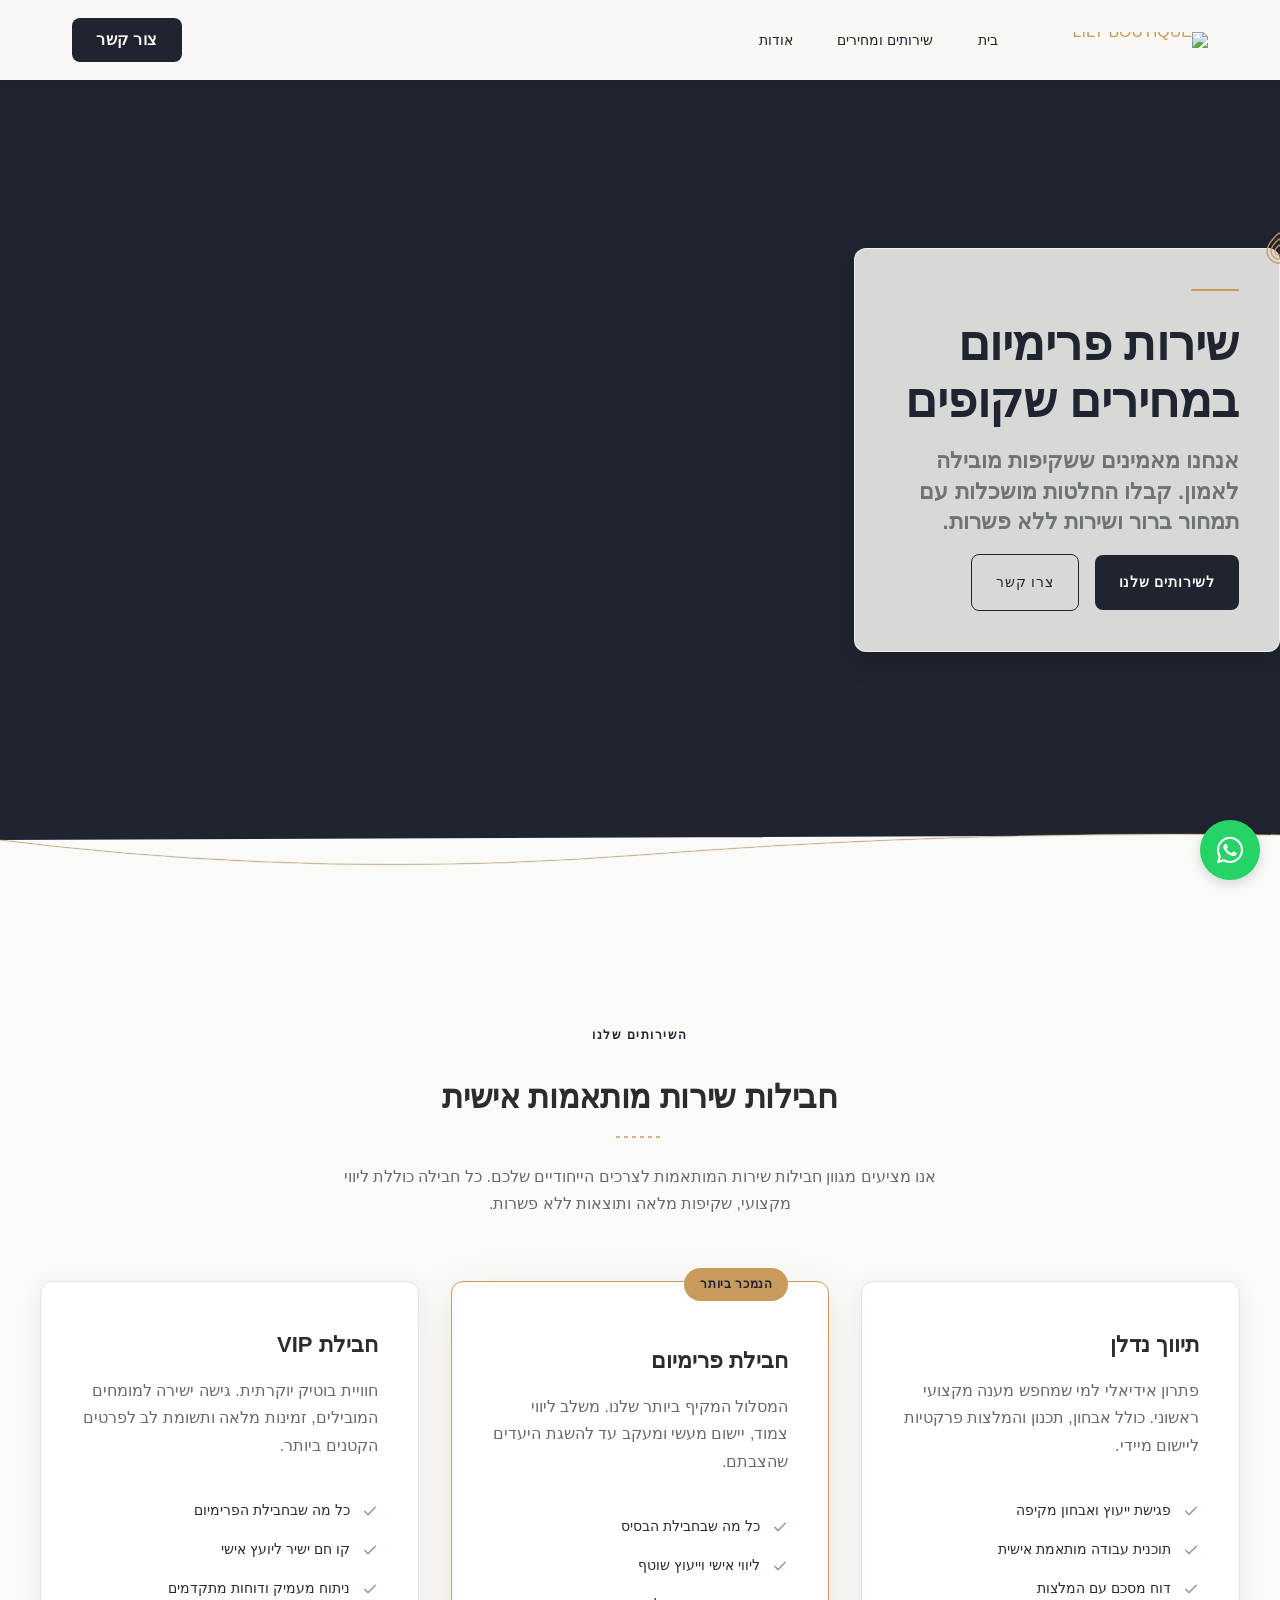
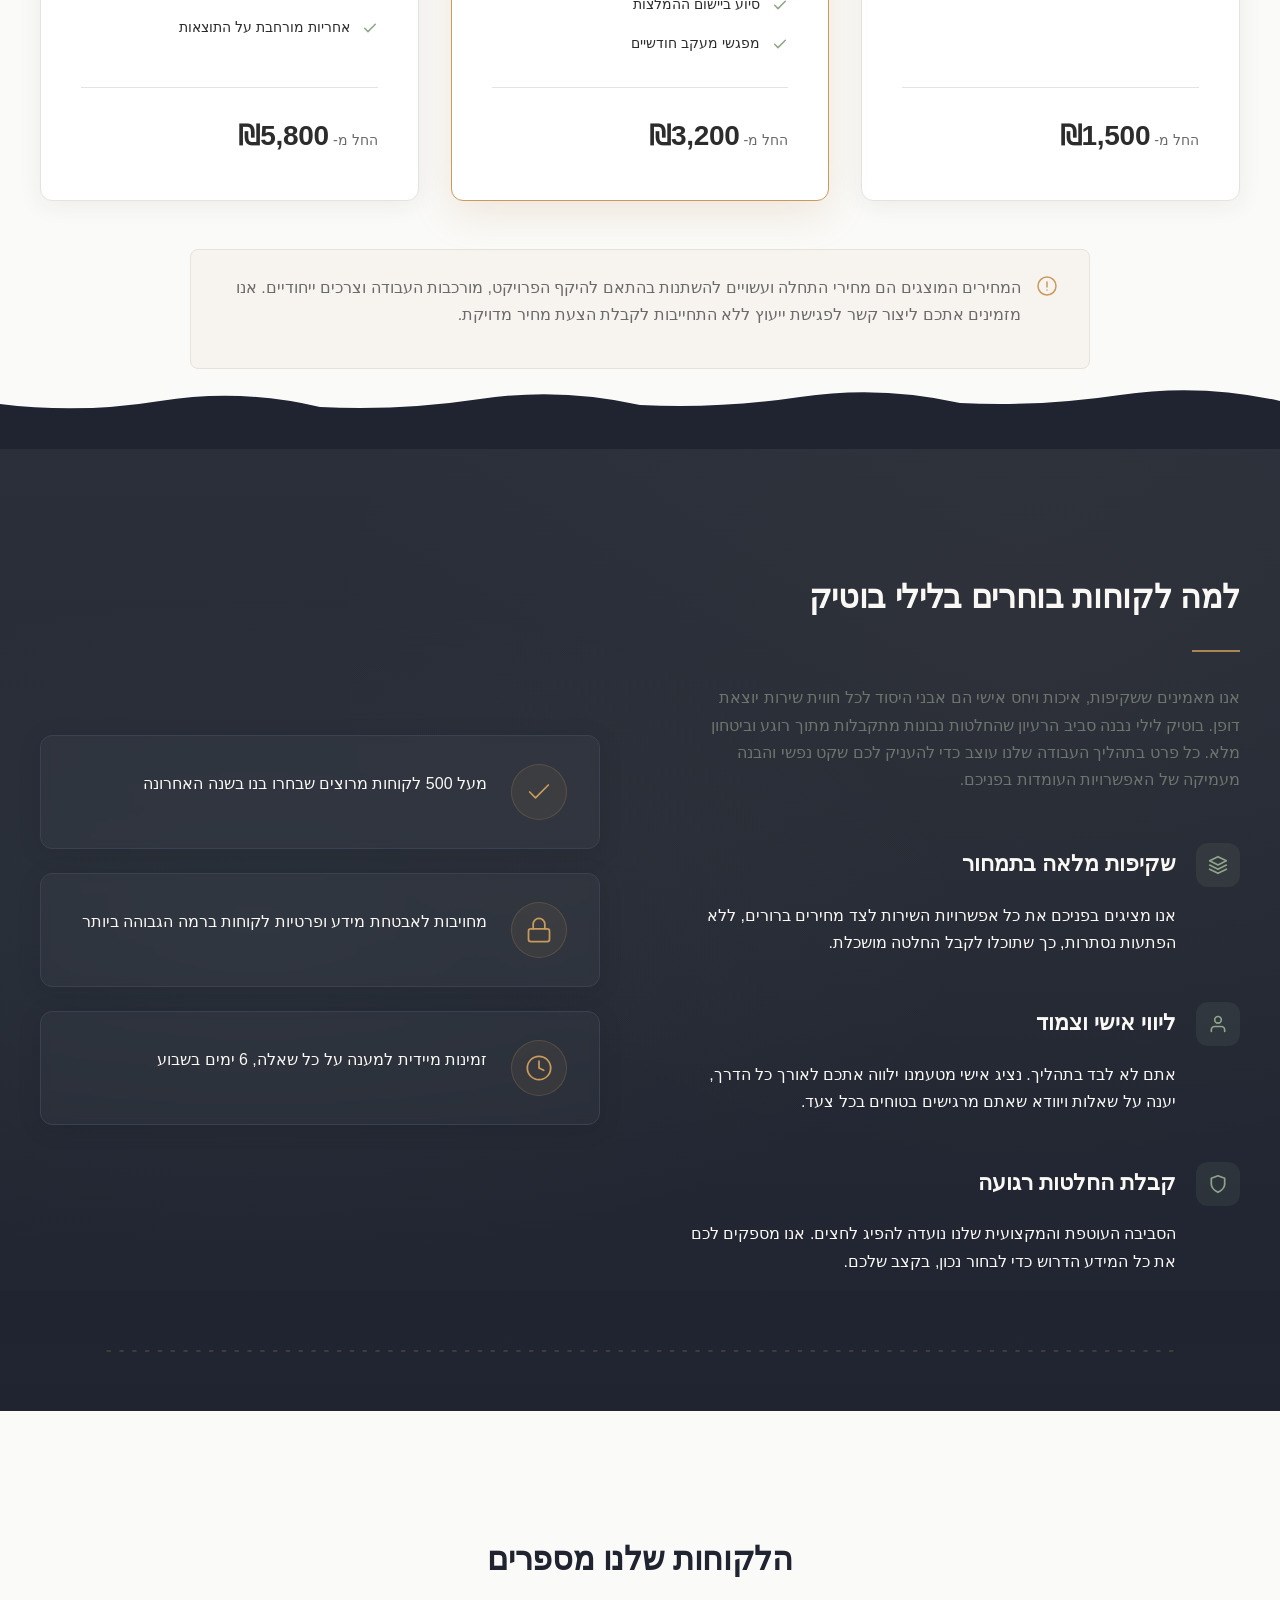
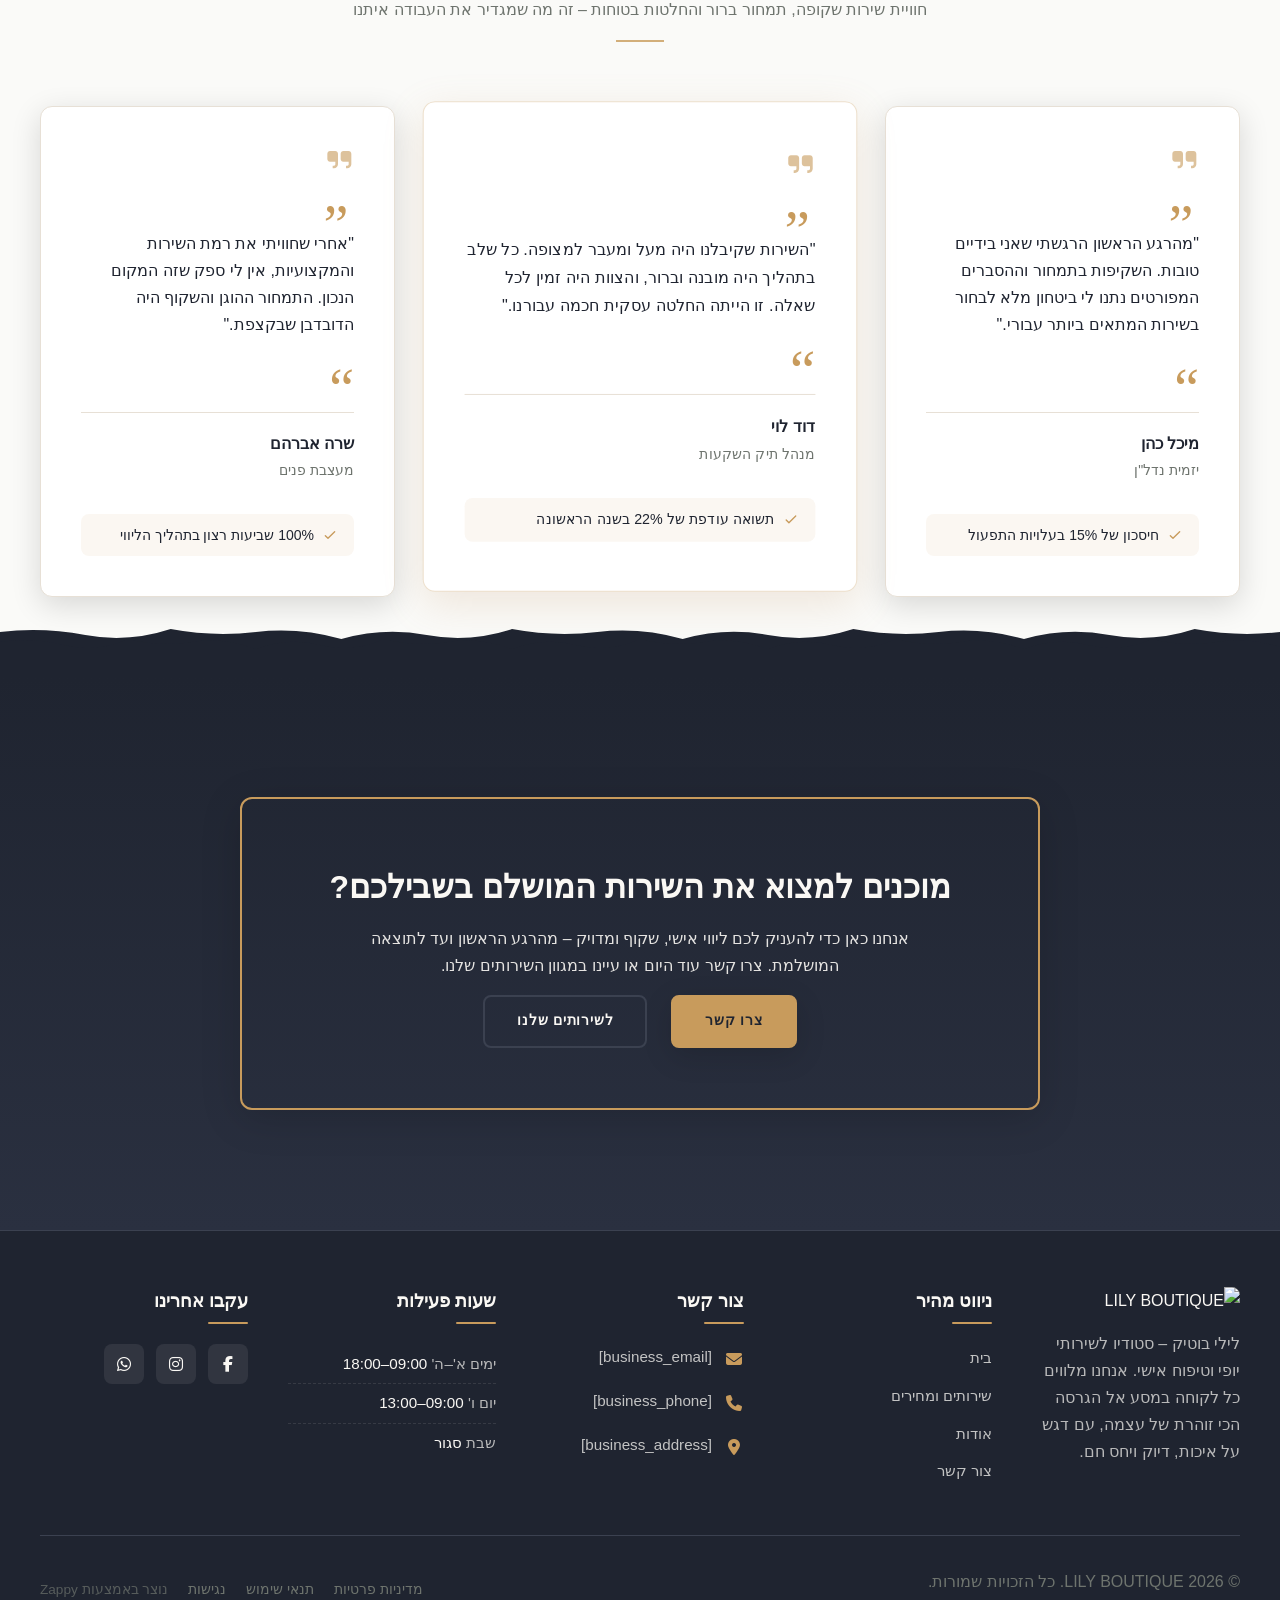
==== commit 419d055b: "Incremental sync: 1 page(s) — text_edit" ====
--- a/public/index.html
+++ b/public/index.html
@@ -1 +1 @@
-<!doctype html><html dir="rtl" lang="he"><head><meta charset="UTF-8"><meta content="width=device-width,initial-scale=1" name="viewport"><meta content="index, follow" name="robots"><title>הגשימי את חלום הנדלן שלך — LILY BOUTIQUE</title><meta content="מחפשת בית מושלם או השקעה חכמה בנדלן? LILY BOUTIQUE מציעה שירותי תיווך, ייעוץ וליווי אישי עם שקיפות מלאה. כנסי עכשיו לגלות את ההזדמנות שלך!" name="description"><meta content="נדלן, תיווך, השקעות, יזמות ושיווק, בית חלומות" name="keywords"><link href="/assets/favicon.ico" rel="icon" type="image/x-icon"><link href="/assets/favicon-16x16.png" rel="icon" type="image/png" sizes="16x16"><link href="/assets/favicon-32x32.png" rel="icon" type="image/png" sizes="32x32"><link href="/assets/favicon-48x48.png" rel="icon" type="image/png" sizes="48x48"><link href="/assets/favicon-192x192.png" rel="icon" type="image/png" sizes="192x192"><link href="/assets/favicon-512x512.png" rel="icon" type="image/png" sizes="512x512"><link href="/assets/apple-touch-icon.png" rel="apple-touch-icon"><script>!function(){"use strict";var t="28f3160e-8207-4744-8b00-ffc4b0352606",e="https://api.zappy5.com/api/analytics/track",a=18e5,n=2592e6,o=!0,i=!0,r=!0;var s=function(){var e="zappy_visitor_"+t,a=null;try{if(a=localStorage.getItem(e)){var o=JSON.parse(a),i=Date.now();if(i-o.created<n)return o.lastSeen=i,localStorage.setItem(e,JSON.stringify(o)),o.id}}catch(t){console.warn("Zappy Analytics: LocalStorage not available")}var r="zv_"+Date.now()+"_"+Math.random().toString(36).substr(2,9);try{localStorage.setItem(e,JSON.stringify({id:r,created:Date.now(),lastSeen:Date.now()}))}catch(t){}return r}(),c=function(){var e="zappy_session_"+t,n=null;try{if(n=sessionStorage.getItem(e)){var o=JSON.parse(n),i=Date.now();if(i-o.timestamp<a)return o.timestamp=i,sessionStorage.setItem(e,JSON.stringify(o)),o.id}}catch(t){console.warn("Zappy Analytics: SessionStorage not available")}var r="zs_"+Date.now()+"_"+Math.random().toString(36).substr(2,9);try{sessionStorage.setItem(e,JSON.stringify({id:r,timestamp:Date.now()}))}catch(t){}return r}();function l(a,n){n=n||{};var o={website_id:t,event_type:a,page_path:window.location.pathname,referrer:document.referrer||"direct",visitor_id:s,session_id:c,metadata:n};if(navigator.sendBeacon){var i=new Blob([JSON.stringify(o)],{type:"application/json"});navigator.sendBeacon(e,i)}else fetch(e,{method:"POST",headers:{"Content-Type":"application/json"},body:JSON.stringify(o),keepalive:!0}).catch(function(t){console.warn("Zappy Analytics: Failed to track event",t)})}o&&l("pageview",{title:document.title,url:window.location.href}),i&&document.addEventListener("click",function(t){var e=t.target;if("BUTTON"===e.tagName||e.closest("button")){var a="BUTTON"===e.tagName?e:e.closest("button");l("click",{element:"button",text:a.textContent.trim().substring(0,100),id:a.id||null,class:a.className||null})}else if("A"===e.tagName||e.closest("a")){var n="A"===e.tagName?e:e.closest("a");l("navigation",{element:"link",text:n.textContent.trim().substring(0,100),href:n.href,external:n.hostname!==window.location.hostname})}},!0),r&&document.addEventListener("submit",function(t){var e=t.target;l("form_submit",{form_id:e.id||null,form_name:e.name||null,form_action:e.action||null,form_method:e.method||"GET"})},!0);var m=Date.now();window.addEventListener("beforeunload",function(){l("page_unload",{time_on_page:Math.floor((Date.now()-m)/1e3),page_path:window.location.pathname})}),window.zappyAnalytics={track:l,getVisitorId:function(){return s},getSessionId:function(){return c}}}()</script><meta content="הגשימי את חלום הנדלן שלך — LILY BOUTIQUE" property="og:title"><meta content="מחפשת בית מושלם או השקעה חכמה בנדלן? LILY BOUTIQUE מציעה שירותי תיווך, ייעוץ וליווי אישי עם שקיפות מלאה. כנסי עכשיו לגלות את ההזדמנות שלך!" property="og:description"><meta content="summary_large_image" name="twitter:card"><meta content="הגשימי את חלום הנדלן שלך — LILY BOUTIQUE" name="twitter:title"><meta content="מחפשת בית מושלם או השקעה חכמה בנדלן? LILY BOUTIQUE מציעה שירותי תיווך, ייעוץ וליווי אישי עם שקיפות מלאה. כנסי עכשיו לגלות את ההזדמנות שלך!" name="twitter:description"><meta content="website" property="og:type"><meta content="he_IL" property="og:locale"><link href="https://cdnjs.cloudflare.com/ajax/libs/font-awesome/6.4.0/css/all.min.css" rel="stylesheet"><style>.skip-link{position:absolute;top:0;left:0;transform:translateY(-200%);padding:12px 18px;background:var(--bg-dark,#1a1a1a);color:var(--text-light,#fff);font-weight:600;border-radius:0 0 8px 0;z-index:10000}.skip-link:focus{transform:none;outline:2px solid var(--ring,#fff);outline-offset:2px}:focus-visible{outline:2px solid var(--ring,currentColor);outline-offset:3px}</style><link href="/assets/favicon.ico" rel="icon" type="image/x-icon"><link href="/assets/favicon-16x16.png" rel="icon" type="image/png" sizes="16x16"><link href="/assets/favicon-32x32.png" rel="icon" type="image/png" sizes="32x32"><link href="/assets/favicon-48x48.png" rel="icon" type="image/png" sizes="48x48"><link href="/assets/favicon-192x192.png" rel="icon" type="image/png" sizes="192x192"><link href="/assets/favicon-512x512.png" rel="icon" type="image/png" sizes="512x512"><link href="/assets/apple-touch-icon.png" rel="apple-touch-icon"><link href="https://cdn.jsdelivr.net/npm/vanilla-cookieconsent@3/dist/cookieconsent.css" rel="stylesheet"><script src="https://cdn.jsdelivr.net/npm/vanilla-cookieconsent@3/dist/cookieconsent.umd.js"></script><script src="https://cdn.jsdelivr.net/gh/mickidum/acc_toolbar/acctoolbar/acctoolbar.min.js"></script><link href="/styles.css" rel="stylesheet"><script>window.ZAPPY_WEBSITE_ID="28f3160e-8207-4744-8b00-ffc4b0352606",window.ZAPPY_API_BASE="https://api.zappy5.com"</script><style id="zappy-dropdown-submenu-styles">#navMenu li:has(.sub-menu),.nav-menu li:has(.sub-menu),.navbar li:has(.sub-menu),nav li:has(.sub-menu){position:relative}#navMenu .sub-menu,.nav-menu .sub-menu,.navbar .sub-menu,nav .sub-menu{display:block!important;position:absolute!important;top:100%;left:0;min-width:220px;background:#fff;border-radius:8px;box-shadow:0 8px 25px rgba(0,0,0,.15);padding:8px 0;opacity:0;visibility:hidden;transform:translateY(10px);transition:all .3s ease;z-index:1000;list-style:none;pointer-events:none}#navMenu li:hover>.sub-menu,.nav-menu li:hover>.sub-menu,.navbar li:hover>.sub-menu,nav li:hover>.sub-menu{opacity:1!important;visibility:visible!important;transform:translateY(0)!important;pointer-events:auto!important}.sub-menu li{list-style:none;margin:0;padding:0}.sub-menu a{display:block!important;padding:10px 16px!important;color:var(--text-dark,#333)!important;font-weight:500;text-decoration:none;white-space:nowrap;transition:background-color .2s}.sub-menu .zappy-nav-child>a{padding-left:28px!important;font-size:.9em!important;opacity:.85!important}[dir=rtl] .sub-menu .zappy-nav-child>a,html[lang=ar] .sub-menu .zappy-nav-child>a,html[lang=he] .sub-menu .zappy-nav-child>a{padding-left:10px!important;padding-right:28px!important}.sub-menu .zappy-nav-parent>a{font-weight:600!important}.sub-menu a:hover{background-color:#f5f5f5}[dir=rtl] .nav-menu .sub-menu,[dir=rtl] .navbar .sub-menu,[dir=rtl] nav .sub-menu,html[lang=ar] .nav-menu .sub-menu,html[lang=ar] .navbar .sub-menu,html[lang=ar] nav .sub-menu,html[lang=he] .nav-menu .sub-menu,html[lang=he] .navbar .sub-menu,html[lang=he] nav .sub-menu{left:auto!important;right:0!important}.sub-menu:empty,.sub-menu:not(:has(li)):not(:has(> a)),.sub-menu:not(:has(li:not(.zappy-hidden-menu-item))):not(:has(> a)){display:none!important;opacity:0!important;visibility:hidden!important;pointer-events:none!important}li:has(.menu-group-title):hover>.sub-menu{opacity:1!important;visibility:visible!important;transform:translateY(0)!important;pointer-events:auto!important}#navMenu>li>.menu-group-title,.nav-menu>li>.menu-group-title{display:inline-block;padding:.5rem 1rem;cursor:default;user-select:none}@media (max-width:768px){#navMenu .sub-menu,.nav-menu .sub-menu,.navbar .sub-menu,nav .sub-menu{position:static!important;transform:none!important;box-shadow:none!important;background:0 0!important;max-height:0;overflow:hidden;opacity:0;visibility:hidden;transition:max-height .3s ease,opacity .3s ease;padding:0!important;border-radius:0!important}#navMenu .sub-menu.mobile-expanded,.nav-menu .sub-menu.mobile-expanded,.navbar .sub-menu.mobile-expanded{max-height:none!important;overflow-y:visible!important;opacity:1!important;visibility:visible!important;padding:8px 0 8px 16px!important}[dir=rtl] .sub-menu.mobile-expanded,html[lang=he] .sub-menu.mobile-expanded{padding:8px 16px 8px 0!important}#navMenu li:hover>.sub-menu,.nav-menu li:hover>.sub-menu,.navbar li:hover>.sub-menu,nav li:hover>.sub-menu{opacity:0;visibility:hidden;pointer-events:none}#navMenu li>.sub-menu.mobile-expanded,.nav-menu li>.sub-menu.mobile-expanded,.navbar li>.sub-menu.mobile-expanded,nav li>.sub-menu.mobile-expanded{opacity:1!important;visibility:visible!important;pointer-events:auto!important}#navMenu li:has(.sub-menu),.nav-menu li:has(.sub-menu),.navbar li:has(.sub-menu),nav li:has(.sub-menu){display:flex!important;flex-wrap:wrap!important;align-items:center!important;position:relative!important;min-height:44px!important}#navMenu li:has(.sub-menu)>a,.nav-menu li:has(.sub-menu)>a,.navbar li:has(.sub-menu)>a,nav li:has(.sub-menu)>a{flex:1!important;min-width:0!important}#navMenu li:has(.sub-menu)>.menu-group-title,.nav-menu li:has(.sub-menu)>.menu-group-title,.navbar li:has(.sub-menu)>.menu-group-title,nav li:has(.sub-menu)>.menu-group-title{flex:1!important;min-width:0!important;padding:0!important;line-height:inherit!important}#navMenu li:has(.sub-menu)>.sub-menu,.nav-menu li:has(.sub-menu)>.sub-menu,.navbar li:has(.sub-menu)>.sub-menu,nav li:has(.sub-menu)>.sub-menu{flex-basis:100%!important;width:100%!important}#navMenu li:has(.sub-menu)>a [class*=arrow],#navMenu li:has(.sub-menu)>a [class*=chevron],.nav-menu li:has(.sub-menu)>a .fa-angle-down,.nav-menu li:has(.sub-menu)>a .fa-chevron-down,.nav-menu li:has(.sub-menu)>a [class*=arrow],.nav-menu li:has(.sub-menu)>a [class*=chevron],nav li:has(.sub-menu)>a [class*=arrow],nav li:has(.sub-menu)>a [class*=chevron]{display:none!important;visibility:hidden!important}.mobile-submenu-toggle{display:flex!important;align-items:center!important;justify-content:center!important;width:44px!important;height:auto!important;background:0 0!important;border:none!important;cursor:pointer!important;color:var(--text-dark)!important;position:static!important;flex-shrink:0!important;align-self:stretch!important;z-index:2!important;padding:0!important;margin:0!important}.mobile-submenu-toggle::after{content:''!important;width:0!important;height:0!important;border-left:6px solid transparent!important;border-right:6px solid transparent!important;border-top:7px solid currentColor!important;transition:transform .3s ease!important}.mobile-submenu-toggle.expanded::after{transform:rotate(180deg)!important}.sub-menu a{padding:10px 0!important;display:block!important;color:var(--text-dark)!important;white-space:normal!important}.sub-menu .zappy-nav-child>a{padding-left:28px!important;font-size:.9em!important;opacity:.85!important}[dir=rtl] .sub-menu .zappy-nav-child>a,html[lang=ar] .sub-menu .zappy-nav-child>a,html[lang=he] .sub-menu .zappy-nav-child>a{padding-left:0!important;padding-right:28px!important}.sub-menu .zappy-nav-parent>a{font-weight:600!important}#navMenu.active,.nav-menu.active{max-width:100vw!important;overflow-x:hidden!important;box-sizing:border-box!important}.navbar .sub-menu li a,.zappy-products-dropdown .sub-menu a,nav.navbar .sub-menu li a{color:var(--text-dark)!important}}@media (min-width:769px){.mobile-submenu-toggle{display:none!important}}</style><style id="zappy-widget-visibility">html[dir=rtl] .whatsapp-float{right:20px!important;left:auto!important}html:not([dir]) .whatsapp-float,html[dir=ltr] .whatsapp-float{left:20px!important;right:auto!important}html[dir=rtl] #mic-access-tool-general-button,html[dir=rtl] #mic-init-access-tool #mic-access-tool-general-button,html[dir=rtl] #mic-init-access-tool .mic-access-tool-general-button,html[dir=rtl] ._access-icon,html[dir=rtl] .mic-access-tool-general-button{left:20px!important;right:auto!important}html:not([dir]) #mic-access-tool-general-button,html:not([dir]) #mic-init-access-tool #mic-access-tool-general-button,html:not([dir]) #mic-init-access-tool .mic-access-tool-general-button,html:not([dir]) ._access-icon,html:not([dir]) .mic-access-tool-general-button,html[dir=ltr] #mic-access-tool-general-button,html[dir=ltr] #mic-init-access-tool #mic-access-tool-general-button,html[dir=ltr] #mic-init-access-tool .mic-access-tool-general-button,html[dir=ltr] ._access-icon,html[dir=ltr] .mic-access-tool-general-button{right:20px!important;left:auto!important}@media (max-width:768px){.whatsapp-float{display:flex!important}}@media (min-width:769px){.whatsapp-float{display:flex!important}}@media (max-width:768px){#mic-access-tool-general-button,#mic-init-access-tool #mic-access-tool-general-button,#mic-init-access-tool .mic-access-tool-general-button,._access-icon,.mic-access-tool-general-button{display:flex!important;visibility:visible!important;opacity:1!important;pointer-events:auto!important}#mic-access-tool-box.opened-mic-access-tool,#mic-init-access-tool #mic-access-tool-box.opened-mic-access-tool,.mic-access-tool-box.opened-mic-access-tool{visibility:visible!important;opacity:1!important;pointer-events:auto!important}}@media (min-width:769px){#mic-access-tool-general-button,#mic-init-access-tool #mic-access-tool-general-button,#mic-init-access-tool .mic-access-tool-general-button,._access-icon,.mic-access-tool-general-button{display:flex!important;visibility:visible!important;opacity:1!important;pointer-events:auto!important}#mic-access-tool-box.opened-mic-access-tool,#mic-init-access-tool #mic-access-tool-box.opened-mic-access-tool,.mic-access-tool-box.opened-mic-access-tool{visibility:visible!important;opacity:1!important;pointer-events:auto!important}}</style></head><body><a href="#main" class="skip-link">דלג לתוכן הראשי</a><nav class="navbar" dir="rtl"><button aria-label="Menu" class="mobile-toggle" id="mobileToggle"><svg viewBox="0 0 24 24" fill="none" height="24" width="24" class="hamburger-icon"><path d="M3 12h18M3 6h18M3 18h18" stroke="currentColor" stroke-width="2" stroke-linecap="round"></path></svg> <svg viewBox="0 0 24 24" fill="none" height="24" width="24" class="close-icon" style="display:none"><path d="M18 6L6 18M6 6l12 12" stroke="currentColor" stroke-width="2" stroke-linecap="round"></path></svg></button> <button aria-label="Call" class="phone-header-btn" data-phone="[business_phone]"><svg viewBox="0 0 24 24" fill="currentColor" height="20" width="20"><path d="M22 16.92v3a2 2 0 0 1-2.18 2 19.79 19.79 0 0 1-8.63-3.07 19.5 19.5 0 0 1-6-6 19.79 19.79 0 0 1-3.07-8.67A2 2 0 0 1 4.11 2h3a2 2 0 0 1 2 1.72 12.84 12.84 0 0 0 .7 2.81 2 2 0 0 1-.45 2.11L8.09 9.91a16 16 0 0 0 6 6l1.27-1.27a2 2 0 0 1 2.11-.45 12.84 12.84 0 0 0 2.81.7A2 2 0 0 1 22 16.92z"></path></svg></button><div class="nav-container"><div class="nav-right-group"><div class="nav-brand"><a href="/" class="logo-link"><img alt="LILY BOUTIQUE" class="logo" src="/assets/site-----image-1.webp"></a></div><ul class="nav-menu" id="navMenu"><li><a href="/">בית</a></li><li><a href="/services">שירותים ומחירים</a></li><li><a href="/about">אודות</a></li></ul></div><div class="nav-cta-container"><a href="/contact" class="nav-cta-btn">צור קשר</a></div></div></nav><script>window.addEventListener("load",function(){const e=document.querySelector(".navbar, nav, header");if(!e)return void console.log("[Navbar] Navbar element not found");let t=document.getElementById("mobileToggle")||document.querySelector(".mobile-toggle")||document.querySelector(".hamburger")||document.querySelector(".hamburger-menu")||document.querySelector(".menu-toggle")||document.querySelector(".burger-menu")||document.querySelector('[aria-label="Menu"]')||document.querySelector('[aria-label="תפריט"]');const n=document.querySelector(".phone-header-btn"),o=window.getComputedStyle(e);let r=o.backgroundColor;if(console.log("[Navbar] Initial navbar background:",r),"transparent"===r||"rgba(0, 0, 0, 0)"===r||r.startsWith("rgba")&&r.includes(", 0)")){const e=o.backgroundImage;if(e&&"none"!==e)console.log("[Navbar] Navbar has background image/gradient, using dark text"),r="rgb(240, 240, 240)";else{const e=window.getComputedStyle(document.body).backgroundColor;console.log("[Navbar] Navbar transparent, using body background:",e),r=e}}const a=r.match(/\d+/g);if(a&&a.length>=3){const e=(.299*parseInt(a[0])+.587*parseInt(a[1])+.114*parseInt(a[2]))/255;console.log("[Navbar] Mobile button colors preserved from Claude CSS (luminance:",e.toFixed(2)+")");const o=document.createElement("style");o.id="zappy-mobile-nav-fix";document.documentElement.lang;document.documentElement.dir,o.textContent='\n        /* Hide mobile buttons on desktop, show only on mobile */\n        @media (min-width: 769px) {\n          .mobile-toggle,\n          .phone-header-btn {\n            display: none !important;\n          }\n        }\n        \n        /* Show and position mobile buttons correctly on mobile */\n        @media (max-width: 768px) {\n          .navbar,\n          nav.navbar {\n            min-height: 70px !important;\n          }\n\n          .mobile-toggle,\n          .phone-header-btn {\n            position: absolute !important;\n            top: 0 !important;\n            bottom: 0 !important;\n            margin-top: auto !important;\n            margin-bottom: auto !important;\n            transform: none !important;\n            z-index: 1001 !important;\n            display: flex !important;\n            align-items: center !important;\n            justify-content: center !important;\n            width: 36px !important;\n            height: 36px !important;\n            border-radius: 50% !important;\n            border: none !important;\n            cursor: pointer !important;\n            padding: 6px !important;\n            background: none !important;\n            color: var(--nav-text, var(--text-dark)) !important;\n            touch-action: manipulation !important;\n            -webkit-tap-highlight-color: transparent !important;\n          }\n\n          html[data-zappy-site-type="ecommerce"] .phone-header-btn,\n          body[data-zappy-site-type="ecommerce"] .phone-header-btn,\n          html[data-zappy-site-type="ecommerce"] header .phone-header-btn,\n          html[data-zappy-site-type="ecommerce"] nav .phone-header-btn {\n            display: none !important;\n            visibility: hidden !important;\n            width: 0 !important;\n            height: 0 !important;\n            min-width: 0 !important;\n            overflow: hidden !important;\n          }\n          \n          /* LTR positioning (default): hamburger LEFT, phone RIGHT */\n          html:not([dir="rtl"]):not([lang="he"]):not([lang="ar"]) .mobile-toggle,\n          html[dir="ltr"] .mobile-toggle {\n            left: 12px !important;\n            right: auto !important;\n          }\n          html:not([dir="rtl"]):not([lang="he"]):not([lang="ar"]) .phone-header-btn,\n          html[dir="ltr"] .phone-header-btn {\n            right: 12px !important;\n            left: auto !important;\n          }\n          \n          /* RTL positioning: hamburger RIGHT, phone LEFT */\n          html[dir="rtl"] .mobile-toggle,\n          html[lang="he"] .mobile-toggle,\n          html[lang="ar"] .mobile-toggle {\n            right: 12px !important;\n            left: auto !important;\n          }\n          html[dir="rtl"] .phone-header-btn,\n          html[lang="he"] .phone-header-btn,\n          html[lang="ar"] .phone-header-btn {\n            left: 12px !important;\n            right: auto !important;\n          }\n          \n          /* CRITICAL: Ensure nav-container has min-height on mobile */\n          /* All children are positioned absolutely/fixed on mobile, so height:auto collapses to 0 */\n          .nav-container {\n            min-height: 70px !important;\n            position: relative !important;\n          }\n          \n          /* Ensure SVG icons are properly sized and inherit color */\n          .mobile-toggle svg,\n          .phone-header-btn svg {\n            width: 24px !important;\n            height: 24px !important;\n            /* Don\'t force display - let JavaScript control hamburger/close toggle */\n          }\n          \n          /* Reset nav-cta-container on mobile - remove desktop box-shadow/padding */\n          /* that creates a visible ghost box when CTA button is hidden */\n          .nav-cta-container {\n            box-shadow: none !important;\n            padding: 0 !important;\n          }\n          \n          /* Hide nav-cta-container entirely on mobile when there\'s no lang-switcher */\n          /* (only the CTA button is inside, and it\'s hidden on mobile) */\n          .nav-cta-container:not(:has(.lang-switcher)) {\n            display: none !important;\n          }\n          \n          /* CRITICAL: Prevent hero image fade gradient from bleeding over headline text */\n          /* The .image-fade-gradient has bottom: -30px (extends below parent) */\n          /* On mobile stacked layout, this overlaps the h1 text below the image */\n          .hero-image-column {\n            overflow: hidden !important;\n          }\n          .image-fade-gradient {\n            bottom: 0 !important;\n          }\n          \n          /* Hide desktop language switcher on mobile - hamburger menu handles it */\n          /* High specificity to override stored CSS */\n          .lang-switcher,\n          .nav-cta-container .lang-switcher,\n          .nav-container .lang-switcher,\n          .navbar .lang-switcher,\n          .navbar .nav-cta-container .lang-switcher {\n            display: none !important;\n          }\n        }\n      ';const r=document.getElementById("zappy-mobile-nav-fix");r&&r.remove(),document.head.appendChild(o),console.log("[Navbar] Critical CSS injected for mobile nav positioning");const i=window.innerWidth<=768;if(t){const e=t.querySelector(".hamburger-icon"),n=t.querySelector(".close-icon");e&&(e.style.setProperty("width","24px","important"),e.style.setProperty("height","24px","important"),e.style.setProperty("display","block","important")),n&&(n.style.setProperty("width","24px","important"),n.style.setProperty("height","24px","important"),n.style.setProperty("display","none","important")),i?(t.style.setProperty("position","absolute","important"),t.style.setProperty("top","0","important"),t.style.setProperty("bottom","0","important"),t.style.setProperty("margin-top","auto","important"),t.style.setProperty("margin-bottom","auto","important"),t.style.setProperty("transform","none","important"),t.style.setProperty("z-index","1001","important"),t.style.removeProperty("left"),t.style.removeProperty("right"),console.log("[Navbar] Mobile toggle positioning applied (mobile viewport)")):(t.style.removeProperty("position"),t.style.removeProperty("top"),t.style.removeProperty("transform"),t.style.removeProperty("z-index"),t.style.removeProperty("left"),t.style.removeProperty("right"),console.log("[Navbar] Desktop viewport - cleared mobile toggle inline positioning"))}if(n){const e=n.querySelector("svg");e&&(e.style.width="24px",e.style.height="24px",e.setAttribute("width","24"),e.setAttribute("height","24")),i?(n.style.setProperty("position","absolute","important"),n.style.setProperty("top","0","important"),n.style.setProperty("bottom","0","important"),n.style.setProperty("margin-top","auto","important"),n.style.setProperty("margin-bottom","auto","important"),n.style.setProperty("transform","none","important"),n.style.setProperty("z-index","1001","important"),n.style.removeProperty("left"),n.style.removeProperty("right"),console.log("[Navbar] Phone button positioning applied (mobile viewport)")):(n.style.removeProperty("position"),n.style.removeProperty("top"),n.style.removeProperty("transform"),n.style.removeProperty("z-index"),n.style.removeProperty("left"),n.style.removeProperty("right"),console.log("[Navbar] Desktop viewport - cleared phone button inline positioning"))}}else console.log("[Navbar] Could not parse background color:",r);t=document.getElementById("mobileToggle")||document.querySelector(".mobile-toggle")||document.querySelector(".hamburger")||document.querySelector(".hamburger-menu")||document.querySelector(".menu-toggle")||document.querySelector(".burger-menu")||document.querySelector('[aria-label="Menu"]')||document.querySelector('[aria-label="תפריט"]');const i=document.getElementById("navMenu")||document.querySelector(".nav-menu")||document.querySelector(".nav-links")||document.querySelector("nav ul:not(.submenu)");if(!t||!i)return void console.log("[Navbar] Mobile toggle or menu not found:",{toggle:!!t,menu:!!i});i.id||(i.id="navMenu"),console.log("[Navbar] Initializing mobile menu...");const l=t.cloneNode(!0);t.parentNode.replaceChild(l,t);var s=0;function p(e){var t=Date.now();t-s<300||(s=t,function(e){e.preventDefault(),e.stopPropagation();const t=l.querySelector(".hamburger-icon"),n=l.querySelector(".close-icon");i.classList.contains("active")?(i.classList.remove("active"),t&&t.style.setProperty("display","block","important"),n&&n.style.setProperty("display","none","important"),document.body.style.overflow="",console.log("[Navbar] Menu closed")):(i.classList.add("active"),t&&t.style.setProperty("display","none","important"),n&&n.style.setProperty("display","block","important"),document.body.style.overflow="hidden",console.log("[Navbar] Menu opened"))}(e))}l.addEventListener("click",p),l.addEventListener("touchend",p),i.querySelectorAll("a").forEach(function(e){e.addEventListener("click",function(){if("#"===this.getAttribute("href"))return;const e=l.querySelector(".hamburger-icon"),t=l.querySelector(".close-icon");i.classList.remove("active"),e&&e.style.setProperty("display","block","important"),t&&t.style.setProperty("display","none","important"),document.body.style.overflow="",console.log("[Navbar] Menu closed (link clicked)")})});var m=i.querySelectorAll(".dropdown-toggle");m.forEach(function(e){e.addEventListener("click",function(e){e.preventDefault(),e.stopPropagation();var t=this.closest(".nav-dropdown");t&&(t.parentNode.querySelectorAll(".nav-dropdown.open").forEach(function(e){e!==t&&e.classList.remove("open")}),t.classList.toggle("open"),console.log("[Navbar] Dropdown toggled:",t.classList.contains("open")?"open":"closed"))})}),document.addEventListener("click",function(e){e.target.closest(".nav-dropdown")||document.querySelectorAll(".nav-dropdown.open").forEach(function(e){e.classList.remove("open")})}),console.log("[Navbar] Dropdown handlers initialized for "+m.length+" dropdowns"),n&&n.addEventListener("click",function(){const e=document.querySelectorAll('a[href^="tel:"]'),t=e.length>0?e[0].getAttribute("href").replace("tel:",""):"[business_phone]";window.location.href="tel:"+t,console.log("[Navbar] Phone button clicked")}),console.log("[Navbar] Mobile menu initialized successfully")})</script><main id="main"><section class="index-hero-section" data-band-index="0" data-layout-spec="בית-hero" data-hero-type="fullscreen-card"><img alt="לילי בוטיק - שירות פרימיום עם תמחור שקוף" class="hero-bg-image" src="/assets/site-index-hero-image-1.webp" data-context="Bright boutique-inspired hospitality scene with natural daylight, soft linen textures, understated luxury, neutral warm tones, and elegant architectural details. The image should feel aspirational yet realistic, never overly staged." data-hero-bg="true" data-placeholder="index-hero-image-1" fetchpriority="high" height="600" loading="eager" width="1200"><div class="hero-scrim" aria-hidden="true"></div><div class="hero-overlay-group"><div class="hero-card"><div class="gold-divider" aria-hidden="true"></div><svg viewBox="0 0 40 40" fill="none" data-element-type="icon" data-icon-type="svg" height="40" width="40" xmlns="http://www.w3.org/2000/svg" class="lotus-motif" aria-hidden="true"><path d="M20 4C20 4 8 14 8 22C8 28.6274 13.3726 34 20 34C26.6274 34 32 28.6274 32 22C32 14 20 4 20 4Z" stroke="#C89B5C" stroke-width="1.5" stroke-linecap="round" stroke-linejoin="round"></path><path d="M20 10C20 10 12 17 12 22C12 26.4183 15.5817 30 20 30C24.4183 30 28 26.4183 28 22C28 17 20 10 20 10Z" stroke="#C89B5C" stroke-width="1.5" stroke-linecap="round" stroke-linejoin="round"></path><path d="M20 16C20 16 16 20 16 22C16 24.2091 17.7909 26 20 26C22.2091 26 24 24.2091 24 22C24 20 20 16 20 16Z" stroke="#C89B5C" stroke-width="1.5" stroke-linecap="round" stroke-linejoin="round"></path></svg><h1>שירות פרימיום במחירים שקופים</h1><h3>אנחנו מאמינים ששקיפות מובילה לאמון. קבלו החלטות מושכלות עם תמחור ברור ושירות ללא פשרות.</h3><div class="hero-cta-group"><a href="/services" class="btn-primary">לשירותים שלנו</a> <a href="/contact" class="btn-secondary">צרו קשר</a></div></div></div><div class="hero-divider-wrapper" aria-hidden="true"><svg viewBox="0 0 1200 80" xmlns="http://www.w3.org/2000/svg" aria-hidden="true" data-no-icon-edit="true" preserveAspectRatio="none"><defs><linearGradient id="heroFadeGrad" x1="0%" x2="100%" y1="0%" y2="0%"><stop offset="0%" stop-color="#FAF8F4" stop-opacity="0.1"></stop><stop offset="50%" stop-color="#FAF8F4" stop-opacity="0.5"></stop><stop offset="100%" stop-color="#FAF8F4" stop-opacity="1"></stop></linearGradient></defs><path d="M0,80 L0,20 Q300,60 600,35 T1200,15 L1200,80 Z" fill="#FAFAF8"></path><path d="M0,20 Q300,60 600,35 T1200,15" stroke="#C89B5C" stroke-width="1.5" fill="#FAFAF8" stroke-opacity="0.4" vector-effect="non-scaling-stroke"></path></svg></div></section><section class="index-services-section" data-band-index="1" data-layout-spec="בית-services" dir="rtl"><div class="index-services-section__container"><div class="index-services-section__intro"><span class="index-services-section__caption">השירותים שלנו</span><h2 class="index-services-section__title">חבילות שירות מותאמות אישית</h2><div class="index-services-section__divider"><svg viewBox="0 0 48 4" fill="none" data-no-icon-edit="true" aria-hidden="true" xmlns="http://www.w3.org/2000/svg"><line stroke="var(--accent)" stroke-dasharray="4 4" stroke-width="1.5" x1="0" x2="48" y1="2" y2="2"></line></svg></div><p class="index-services-section__subtitle">אנו מציעים מגוון חבילות שירות המותאמות לצרכים הייחודיים שלכם. כל חבילה כוללת ליווי מקצועי, שקיפות מלאה ותוצאות ללא פשרות.</p></div><div class="index-services-section__grid"><article class="index-services-section__card"><div class="index-services-section__card-header"><h3 class="index-services-section__card-title">חבילת בסיס</h3><p class="index-services-section__card-desc">פתרון אידיאלי למי שמחפש מענה מקצועי ראשוני. כולל אבחון, תכנון והמלצות פרקטיות ליישום מיידי.</p></div><ul class="index-services-section__card-list"><li class="index-services-section__card-list-item"><svg viewBox="0 0 16 16" fill="none" data-element-type="icon" data-icon-type="svg" height="16" width="16" xmlns="http://www.w3.org/2000/svg" class="index-services-section__check-icon"><path d="M13.3 4.3L6 11.6L2.7 8.3" stroke="currentColor" stroke-width="1.5" stroke-linecap="round" stroke-linejoin="round"></path></svg> <span>פגישת ייעוץ ואבחון מקיפה</span></li><li class="index-services-section__card-list-item"><svg viewBox="0 0 16 16" fill="none" data-element-type="icon" data-icon-type="svg" height="16" width="16" xmlns="http://www.w3.org/2000/svg" class="index-services-section__check-icon"><path d="M13.3 4.3L6 11.6L2.7 8.3" stroke="currentColor" stroke-width="1.5" stroke-linecap="round" stroke-linejoin="round"></path></svg> <span>תוכנית עבודה מותאמת אישית</span></li><li class="index-services-section__card-list-item"><svg viewBox="0 0 16 16" fill="none" data-element-type="icon" data-icon-type="svg" height="16" width="16" xmlns="http://www.w3.org/2000/svg" class="index-services-section__check-icon"><path d="M13.3 4.3L6 11.6L2.7 8.3" stroke="currentColor" stroke-width="1.5" stroke-linecap="round" stroke-linejoin="round"></path></svg> <span>דוח מסכם עם המלצות</span></li></ul><div class="index-services-section__card-footer"><span class="index-services-section__price-label">החל מ-</span> <span class="index-services-section__price-value">₪1,500</span></div></article><article class="index-services-section__card index-services-section__card--featured"><span class="index-services-section__badge">הנמכר ביותר</span><div class="index-services-section__card-header"><h3 class="index-services-section__card-title">חבילת פרימיום</h3><p class="index-services-section__card-desc">המסלול המקיף ביותר שלנו. משלב ליווי צמוד, יישום מעשי ומעקב עד להשגת היעדים שהצבתם.</p></div><ul class="index-services-section__card-list"><li class="index-services-section__card-list-item"><svg viewBox="0 0 16 16" fill="none" data-element-type="icon" data-icon-type="svg" height="16" width="16" xmlns="http://www.w3.org/2000/svg" class="index-services-section__check-icon"><path d="M13.3 4.3L6 11.6L2.7 8.3" stroke="currentColor" stroke-width="1.5" stroke-linecap="round" stroke-linejoin="round"></path></svg> <span>כל מה שבחבילת הבסיס</span></li><li class="index-services-section__card-list-item"><svg viewBox="0 0 16 16" fill="none" data-element-type="icon" data-icon-type="svg" height="16" width="16" xmlns="http://www.w3.org/2000/svg" class="index-services-section__check-icon"><path d="M13.3 4.3L6 11.6L2.7 8.3" stroke="currentColor" stroke-width="1.5" stroke-linecap="round" stroke-linejoin="round"></path></svg> <span>ליווי אישי וייעוץ שוטף</span></li><li class="index-services-section__card-list-item"><svg viewBox="0 0 16 16" fill="none" data-element-type="icon" data-icon-type="svg" height="16" width="16" xmlns="http://www.w3.org/2000/svg" class="index-services-section__check-icon"><path d="M13.3 4.3L6 11.6L2.7 8.3" stroke="currentColor" stroke-width="1.5" stroke-linecap="round" stroke-linejoin="round"></path></svg> <span>סיוע ביישום ההמלצות</span></li><li class="index-services-section__card-list-item"><svg viewBox="0 0 16 16" fill="none" data-element-type="icon" data-icon-type="svg" height="16" width="16" xmlns="http://www.w3.org/2000/svg" class="index-services-section__check-icon"><path d="M13.3 4.3L6 11.6L2.7 8.3" stroke="currentColor" stroke-width="1.5" stroke-linecap="round" stroke-linejoin="round"></path></svg> <span>מפגשי מעקב חודשיים</span></li></ul><div class="index-services-section__card-footer"><span class="index-services-section__price-label">החל מ-</span> <span class="index-services-section__price-value">₪3,200</span></div></article><article class="index-services-section__card"><div class="index-services-section__card-header"><h3 class="index-services-section__card-title">חבילת VIP</h3><p class="index-services-section__card-desc">חוויית בוטיק יוקרתית. גישה ישירה למומחים המובילים, זמינות מלאה ותשומת לב לפרטים הקטנים ביותר.</p></div><ul class="index-services-section__card-list"><li class="index-services-section__card-list-item"><svg viewBox="0 0 16 16" fill="none" data-element-type="icon" data-icon-type="svg" height="16" width="16" xmlns="http://www.w3.org/2000/svg" class="index-services-section__check-icon"><path d="M13.3 4.3L6 11.6L2.7 8.3" stroke="currentColor" stroke-width="1.5" stroke-linecap="round" stroke-linejoin="round"></path></svg> <span>כל מה שבחבילת הפרימיום</span></li><li class="index-services-section__card-list-item"><svg viewBox="0 0 16 16" fill="none" data-element-type="icon" data-icon-type="svg" height="16" width="16" xmlns="http://www.w3.org/2000/svg" class="index-services-section__check-icon"><path d="M13.3 4.3L6 11.6L2.7 8.3" stroke="currentColor" stroke-width="1.5" stroke-linecap="round" stroke-linejoin="round"></path></svg> <span>קו חם ישיר ליועץ אישי</span></li><li class="index-services-section__card-list-item"><svg viewBox="0 0 16 16" fill="none" data-element-type="icon" data-icon-type="svg" height="16" width="16" xmlns="http://www.w3.org/2000/svg" class="index-services-section__check-icon"><path d="M13.3 4.3L6 11.6L2.7 8.3" stroke="currentColor" stroke-width="1.5" stroke-linecap="round" stroke-linejoin="round"></path></svg> <span>ניתוח מעמיק ודוחות מתקדמים</span></li><li class="index-services-section__card-list-item"><svg viewBox="0 0 16 16" fill="none" data-element-type="icon" data-icon-type="svg" height="16" width="16" xmlns="http://www.w3.org/2000/svg" class="index-services-section__check-icon"><path d="M13.3 4.3L6 11.6L2.7 8.3" stroke="currentColor" stroke-width="1.5" stroke-linecap="round" stroke-linejoin="round"></path></svg> <span>אחריות מורחבת על התוצאות</span></li></ul><div class="index-services-section__card-footer"><span class="index-services-section__price-label">החל מ-</span> <span class="index-services-section__price-value">₪5,800</span></div></article></div><div class="index-services-section__note"><svg viewBox="0 0 20 20" fill="none" data-element-type="icon" data-icon-type="svg" height="20" width="20" xmlns="http://www.w3.org/2000/svg"><circle cx="10" cy="10" r="9" stroke="var(--accent)" stroke-width="1.5"></circle><path d="M10 6V11" stroke="var(--accent)" stroke-width="1.5" stroke-linecap="round"></path><circle cx="10" cy="14" r="0.75" fill="var(--accent)"></circle></svg><p class="index-services-section__note-text">המחירים המוצגים הם מחירי התחלה ועשויים להשתנות בהתאם להיקף הפרויקט, מורכבות העבודה וצרכים ייחודיים. אנו מזמינים אתכם ליצור קשר לפגישת ייעוץ ללא התחייבות לקבלת הצעת מחיר מדויקת.</p></div></div><div class="index-services-section__divider-wrapper"><svg viewBox="0 0 1200 80" xmlns="http://www.w3.org/2000/svg" aria-hidden="true" data-no-icon-edit="true" preserveAspectRatio="none"><path d="M0,80 L0,35 Q75,45 150,32 T300,38 Q375,42 450,30 T600,36 Q675,40 750,28 T900,34 Q975,38 1050,26 T1200,32 L1200,80 Z" fill="var(--bg-dark)"></path></svg></div></section><section class="index-benefits-section" data-band-index="2" data-layout-spec="בית-benefits"><div class="index-benefits-section__container"><div class="index-benefits-section__content"><h2 class="index-benefits-section__heading">למה לקוחות בוחרים בלילי בוטיק</h2><div class="index-benefits-section__accent-rule" aria-hidden="true"></div><p class="index-benefits-section__description">אנו מאמינים ששקיפות, איכות ויחס אישי הם אבני היסוד לכל חווית שירות יוצאת דופן. בוטיק לילי נבנה סביב הרעיון שהחלטות נבונות מתקבלות מתוך רוגע וביטחון מלא. כל פרט בתהליך העבודה שלנו עוצב כדי להעניק לכם שקט נפשי והבנה מעמיקה של האפשרויות העומדות בפניכם.</p><ul class="index-benefits-section__principles"><li class="index-benefits-section__principle-item"><span class="index-benefits-section__principle-icon" aria-hidden="true"><svg viewBox="0 0 24 24" fill="none" data-element-type="icon" data-icon-type="svg" height="20" width="20" stroke="currentColor" stroke-linecap="round" stroke-linejoin="round" stroke-width="2"><path d="M12 2L2 7l10 5 10-5-10-5zM2 17l10 5 10-5M2 12l10 5 10-5"></path></svg></span><div class="index-benefits-section__principle-text"><h3 class="index-benefits-section__principle-title">שקיפות מלאה בתמחור</h3><p>אנו מציגים בפניכם את כל אפשרויות השירות לצד מחירים ברורים, ללא הפתעות נסתרות, כך שתוכלו לקבל החלטה מושכלת.</p></div></li><li class="index-benefits-section__principle-item"><span class="index-benefits-section__principle-icon" aria-hidden="true"><svg viewBox="0 0 24 24" fill="none" data-element-type="icon" data-icon-type="svg" height="20" width="20" stroke="currentColor" stroke-linecap="round" stroke-linejoin="round" stroke-width="2"><path d="M20 21v-2a4 4 0 0 0-4-4H8a4 4 0 0 0-4 4v2"></path><circle cx="12" cy="7" r="4"></circle></svg></span><div class="index-benefits-section__principle-text"><h3 class="index-benefits-section__principle-title">ליווי אישי וצמוד</h3><p>אתם לא לבד בתהליך. נציג אישי מטעמנו ילווה אתכם לאורך כל הדרך, יענה על שאלות ויוודא שאתם מרגישים בטוחים בכל צעד.</p></div></li><li class="index-benefits-section__principle-item"><span class="index-benefits-section__principle-icon" aria-hidden="true"><svg viewBox="0 0 24 24" fill="none" data-element-type="icon" data-icon-type="svg" height="20" width="20" stroke="currentColor" stroke-linecap="round" stroke-linejoin="round" stroke-width="2"><path d="M12 22s8-4 8-10V5l-8-3-8 3v7c0 6 8 10 8 10z"></path></svg></span><div class="index-benefits-section__principle-text"><h3 class="index-benefits-section__principle-title">קבלת החלטות רגועה</h3><p>הסביבה העוטפת והמקצועית שלנו נועדה להפיג לחצים. אנו מספקים לכם את כל המידע הדרוש כדי לבחור נכון, בקצב שלכם.</p></div></li></ul></div><div class="index-benefits-section__proofs"><div class="index-benefits-section__proof-card"><div class="index-benefits-section__proof-icon-wrapper"><svg viewBox="0 0 24 24" fill="none" data-element-type="icon" data-icon-type="svg" height="28" width="28" stroke="var(--accent)" stroke-linecap="round" stroke-linejoin="round" stroke-width="1.5"><polyline points="20 6 9 17 4 12"></polyline></svg></div><p class="index-benefits-section__proof-text">מעל 500 לקוחות מרוצים שבחרו בנו בשנה האחרונה</p></div><div class="index-benefits-section__proof-card"><div class="index-benefits-section__proof-icon-wrapper"><svg viewBox="0 0 24 24" fill="none" data-element-type="icon" data-icon-type="svg" height="28" width="28" stroke="var(--accent)" stroke-linecap="round" stroke-linejoin="round" stroke-width="1.5"><rect height="11" width="18" x="3" y="11" rx="2" ry="2"></rect><path d="M7 11V7a5 5 0 0 1 10 0v4"></path></svg></div><p class="index-benefits-section__proof-text">מחויבות לאבטחת מידע ופרטיות לקוחות ברמה הגבוהה ביותר</p></div><div class="index-benefits-section__proof-card"><div class="index-benefits-section__proof-icon-wrapper"><svg viewBox="0 0 24 24" fill="none" data-element-type="icon" data-icon-type="svg" height="28" width="28" stroke="var(--accent)" stroke-linecap="round" stroke-linejoin="round" stroke-width="1.5"><circle cx="12" cy="12" r="10"></circle><polyline points="12 6 12 12 16 14"></polyline></svg></div><p class="index-benefits-section__proof-text">זמינות מיידית למענה על כל שאלה, 6 ימים בשבוע</p></div></div></div><div class="index-benefits-section__divider-wrapper" aria-hidden="true"><svg viewBox="0 0 1200 120" xmlns="http://www.w3.org/2000/svg" aria-hidden="true" data-no-icon-edit="true" preserveAspectRatio="none"><defs><linearGradient id="benefits-fade" x1="0%" x2="0%" y1="0%" y2="100%"><stop offset="0%" stop-color="var(--bg-dark)" stop-opacity="1"></stop><stop offset="100%" stop-color="var(--bg-dark)" stop-opacity="0.3"></stop></linearGradient></defs><rect height="120" width="1200" x="0" y="0" fill="url(#benefits-fade)"></rect><line stroke="var(--accent)" stroke-dasharray="4 8" stroke-width="1" x1="100" x2="1100" y1="60" y2="60" stroke-opacity="0.4"></line></svg></div></section><section class="index-testimonials-section" data-band-index="3" data-layout-spec="בית-testimonials"><div class="index-testimonials-section__container"><div class="index-testimonials-section__header"><h2 class="index-testimonials-section__title">הלקוחות שלנו מספרים</h2><p class="index-testimonials-section__subtitle">חוויית שירות שקופה, תמחור ברור והחלטות בטוחות – זה מה שמגדיר את העבודה איתנו</p><div class="index-testimonials-section__divider"></div></div><div class="index-testimonials-section__grid"><article class="index-testimonials-section__card"><div class="index-testimonials-section__card-inner"><svg viewBox="0 0 24 24" fill="none" data-element-type="icon" data-icon-type="svg" xmlns="http://www.w3.org/2000/svg" class="index-testimonials-section__quote-icon"><path d="M10 11H6C4.89543 11 4 10.1046 4 9V5C4 3.89543 4.89543 3 6 3H10C11.1046 3 12 3.89543 12 5V13C12 14.6569 10.6569 16 9 16H8V14H9C9.55228 14 10 13.5523 10 13V11Z" fill="currentColor"></path><path d="M20 11H16C14.8954 11 14 10.1046 14 9V5C14 3.89543 14.8954 3 16 3H20C21.1046 3 22 3.89543 22 5V13C22 14.6569 20.6569 16 19 16H18V14H19C19.5523 14 20 13.5523 20 13V11Z" fill="currentColor"></path></svg><blockquote class="index-testimonials-section__quote"><p>"מהרגע הראשון הרגשתי שאני בידיים טובות. השקיפות בתמחור וההסברים המפורטים נתנו לי ביטחון מלא לבחור בשירות המתאים ביותר עבורי."</p></blockquote><div class="index-testimonials-section__client"><span class="index-testimonials-section__client-name">מיכל כהן</span> <span class="index-testimonials-section__client-role">יזמית נדל"ן</span></div><div class="index-testimonials-section__outcome"><svg viewBox="0 0 24 24" fill="none" data-element-type="icon" data-icon-type="svg" height="16" width="16" xmlns="http://www.w3.org/2000/svg" class="index-testimonials-section__outcome-icon"><path d="M5 13L9 17L19 7" stroke="currentColor" stroke-width="2" stroke-linecap="round" stroke-linejoin="round"></path></svg> <span>חיסכון של 15% בעלויות התפעול</span></div></div></article><article class="index-testimonials-section__card index-testimonials-section__card--featured"><div class="index-testimonials-section__card-inner"><svg viewBox="0 0 24 24" fill="none" data-element-type="icon" data-icon-type="svg" xmlns="http://www.w3.org/2000/svg" class="index-testimonials-section__quote-icon"><path d="M10 11H6C4.89543 11 4 10.1046 4 9V5C4 3.89543 4.89543 3 6 3H10C11.1046 3 12 3.89543 12 5V13C12 14.6569 10.6569 16 9 16H8V14H9C9.55228 14 10 13.5523 10 13V11Z" fill="currentColor"></path><path d="M20 11H16C14.8954 11 14 10.1046 14 9V5C14 3.89543 14.8954 3 16 3H20C21.1046 3 22 3.89543 22 5V13C22 14.6569 20.6569 16 19 16H18V14H19C19.5523 14 20 13.5523 20 13V11Z" fill="currentColor"></path></svg><blockquote class="index-testimonials-section__quote"><p>"השירות שקיבלנו היה מעל ומעבר למצופה. כל שלב בתהליך היה מובנה וברור, והצוות היה זמין לכל שאלה. זו הייתה החלטה עסקית חכמה עבורנו."</p></blockquote><div class="index-testimonials-section__client"><span class="index-testimonials-section__client-name">דוד לוי</span> <span class="index-testimonials-section__client-role">מנהל תיק השקעות</span></div><div class="index-testimonials-section__outcome"><svg viewBox="0 0 24 24" fill="none" data-element-type="icon" data-icon-type="svg" height="16" width="16" xmlns="http://www.w3.org/2000/svg" class="index-testimonials-section__outcome-icon"><path d="M5 13L9 17L19 7" stroke="currentColor" stroke-width="2" stroke-linecap="round" stroke-linejoin="round"></path></svg> <span>תשואה עודפת של 22% בשנה הראשונה</span></div></div></article><article class="index-testimonials-section__card"><div class="index-testimonials-section__card-inner"><svg viewBox="0 0 24 24" fill="none" data-element-type="icon" data-icon-type="svg" xmlns="http://www.w3.org/2000/svg" class="index-testimonials-section__quote-icon"><path d="M10 11H6C4.89543 11 4 10.1046 4 9V5C4 3.89543 4.89543 3 6 3H10C11.1046 3 12 3.89543 12 5V13C12 14.6569 10.6569 16 9 16H8V14H9C9.55228 14 10 13.5523 10 13V11Z" fill="currentColor"></path><path d="M20 11H16C14.8954 11 14 10.1046 14 9V5C14 3.89543 14.8954 3 16 3H20C21.1046 3 22 3.89543 22 5V13C22 14.6569 20.6569 16 19 16H18V14H19C19.5523 14 20 13.5523 20 13V11Z" fill="currentColor"></path></svg><blockquote class="index-testimonials-section__quote"><p>"אחרי שחוויתי את רמת השירות והמקצועיות, אין לי ספק שזה המקום הנכון. התמחור ההוגן והשקוף היה הדובדבן שבקצפת."</p></blockquote><div class="index-testimonials-section__client"><span class="index-testimonials-section__client-name">שרה אברהם</span> <span class="index-testimonials-section__client-role">מעצבת פנים</span></div><div class="index-testimonials-section__outcome"><svg viewBox="0 0 24 24" fill="none" data-element-type="icon" data-icon-type="svg" height="16" width="16" xmlns="http://www.w3.org/2000/svg" class="index-testimonials-section__outcome-icon"><path d="M5 13L9 17L19 7" stroke="currentColor" stroke-width="2" stroke-linecap="round" stroke-linejoin="round"></path></svg> <span>100% שביעות רצון בתהליך הליווי</span></div></div></article></div></div><div class="index-testimonials-section__divider-wrapper"><svg viewBox="0 0 1200 80" xmlns="http://www.w3.org/2000/svg" aria-hidden="true" data-no-icon-edit="true" preserveAspectRatio="none"><defs><linearGradient id="roseToneGrad" x1="0%" x2="0%" y1="0%" y2="100%"><stop offset="0%" stop-color="#C89B5C" stop-opacity="0.3"></stop><stop offset="100%" stop-color="#C89B5C" stop-opacity="0.05"></stop></linearGradient></defs><path d="M0,80 L0,35 Q40,30 80,38 T160,32 Q200,40 240,35 T320,42 Q360,30 400,38 T480,32 Q520,40 560,35 T640,42 Q680,30 720,38 T800,32 Q840,40 880,35 T960,42 Q1000,30 1040,38 T1120,32 Q1160,40 1200,35 L1200,80 Z" fill="var(--bg-dark)"></path><path d="M0,80 L0,45 Q30,40 60,48 T120,42 Q150,50 180,45 T240,52 Q270,40 300,48 T360,42 Q390,50 420,45 T480,52 Q510,40 540,48 T600,42 Q630,50 660,45 T720,52 Q750,40 780,48 T840,42 Q870,50 900,45 T960,52 Q990,40 1020,48 T1080,42 Q1110,50 1140,45 T1200,50 L1200,80 Z" fill="var(--bg-dark)"></path></svg></div></section><section class="index-cta-section" data-band-index="4" data-layout-spec="בית-cta" dir="rtl"><div class="cta-wrapper"><div class="cta-frame"><h2 class="cta-heading">מוכנים למצוא את השירות המושלם בשבילכם?</h2><p class="cta-description">אנחנו כאן כדי להעניק לכם ליווי אישי, שקוף ומדויק – מהרגע הראשון ועד לתוצאה המושלמת. צרו קשר עוד היום או עיינו במגוון השירותים שלנו.</p><div class="cta-actions"><a href="/contact" class="cta-btn cta-btn-primary">צרו קשר</a> <a href="/services" class="cta-btn cta-btn-ghost">לשירותים שלנו</a></div></div></div></section></main><footer class="site-footer" dir="rtl"><div class="footer-container"><div class="footer-grid"><div class="footer-col footer-brand-col"><img alt="LILY BOUTIQUE" class="logo" src="/assets/lily-boutique-service-business-logo.webp"><p class="footer-tagline">לילי בוטיק – סטודיו לשירותי יופי וטיפוח אישי. אנחנו מלווים כל לקוחה במסע אל הגרסה הכי זוהרת של עצמה, עם דגש על איכות, דיוק ויחס חם.</p></div><div class="footer-col footer-links-col"><h4>ניווט מהיר</h4><ul class="footer-links"><li><a href="/">בית</a></li><li><a href="/services">שירותים ומחירים</a></li><li><a href="/about">אודות</a></li><li><a href="/contact">צור קשר</a></li></ul></div><div class="footer-col footer-contact-col"><h4>צור קשר</h4><ul class="footer-contact"><li><span class="contact-icon"><i class="fas fa-envelope"></i></span> <span class="contact-text"><a href="mailto:[business_email]">[business_email]</a></span></li><li><span class="contact-icon"><i class="fas fa-phone"></i></span> <span class="contact-text"><a href="tel:[business_phone]">[business_phone]</a></span></li><li><a href="/"><span class="contact-icon"><i class="fas fa-map-marker-alt"></i></span> <span class="contact-text">[business_address]</span></a></li></ul></div><div class="footer-col footer-hours-col"><h4>שעות פעילות</h4><ul class="footer-hours"><li><a href="/"><span class="hours-day">ימים א'–ה'</span> <span class="hours-time">09:00–18:00</span></a></li><li><a href="/"><span class="hours-day">יום ו'</span> <span class="hours-time">09:00–13:00</span></a></li><li><a href="/"><span class="hours-day">שבת</span> <span class="hours-time">סגור</span></a></li></ul></div><div class="footer-col footer-social-col"><h4>עקבו אחרינו</h4><div class="footer-social"><a href="#" aria-label="Facebook" data-zappy-social-placeholder="true"><i class="fab fa-facebook-f"></i></a> <a href="#" aria-label="Instagram" data-zappy-social-placeholder="true"><i class="fab fa-instagram"></i></a> <a href="#" aria-label="WhatsApp" data-zappy-social-placeholder="true"><i class="fab fa-whatsapp"></i></a></div></div></div><div class="footer-bottom"><p class="footer-copyright">© 2026 LILY BOUTIQUE. כל הזכויות שמורות.</p><div class="footer-legal"><a href="/privacy">מדיניות פרטיות</a> <a href="/terms">תנאי שימוש</a> <a href="/accessibility">נגישות</a> <a href="https://zappy5.com" class="zappy-attribution" target="_blank">נוצר באמצעות Zappy</a></div></div></div></footer><a href="https://wa.me/[whatsapp_handle]" class="whatsapp-float" aria-label="WhatsApp"><i class="fab fa-whatsapp"></i></a><div data-integration="accessibility:toolbar"></div><script src="/script.js"></script><script id="zappy-mobile-submenu-script">!function(){function e(){if(window.innerWidth>768)return document.querySelectorAll(".mobile-submenu-toggle").forEach(function(e){e.remove()}),void document.querySelectorAll(".sub-menu.mobile-expanded").forEach(function(e){e.classList.remove("mobile-expanded")});document.querySelectorAll(".nav-menu li:has(.sub-menu), nav li:has(.sub-menu), .navbar li:has(.sub-menu), #navMenu li:has(.sub-menu)").forEach(function(e){if(!e.querySelector(".mobile-submenu-toggle")){var t=e.querySelector(".sub-menu"),n=e.querySelector(":scope > a");if(t&&n){var o=document.createElement("button");o.className="mobile-submenu-toggle",o.setAttribute("aria-label","Toggle submenu"),o.setAttribute("type","button"),n.insertAdjacentElement("afterend",o),o.addEventListener("click",function(e){e.preventDefault(),e.stopPropagation(),document.querySelectorAll(".sub-menu.mobile-expanded").forEach(function(e){if(e!==t){e.classList.remove("mobile-expanded");var n=e.parentElement.querySelector(".mobile-submenu-toggle");n&&n.classList.remove("expanded")}}),t.classList.toggle("mobile-expanded"),o.classList.toggle("expanded")})}}})}var t;"loading"===document.readyState?document.addEventListener("DOMContentLoaded",e):e(),window.addEventListener("resize",function(){clearTimeout(t),t=setTimeout(e,250)});var n=new MutationObserver(function(t){t.forEach(function(t){if("attributes"===t.type){var n=t.target;n.classList&&(n.classList.contains("active")||n.classList.contains("open"))&&setTimeout(e,100)}})});setTimeout(function(){document.querySelectorAll(".mobile-menu, .nav-menu, #navMenu, nav").forEach(function(e){n.observe(e,{attributes:!0,attributeFilter:["class","style"]})})},500)}()</script></body></html>+<!doctype html><html dir="rtl" lang="he"><head><meta charset="UTF-8"><meta content="width=device-width,initial-scale=1" name="viewport"><meta content="index, follow" name="robots"><title>הגשימי את חלום הנדלן שלך — LILY BOUTIQUE</title><meta content="מחפשת בית מושלם או השקעה חכמה בנדלן? LILY BOUTIQUE מציעה שירותי תיווך, ייעוץ וליווי אישי עם שקיפות מלאה. כנסי עכשיו לגלות את ההזדמנות שלך!" name="description"><meta content="נדלן, תיווך, השקעות, יזמות ושיווק, בית חלומות" name="keywords"><link href="/assets/favicon.ico" rel="icon" type="image/x-icon"><link href="/assets/favicon-16x16.png" rel="icon" type="image/png" sizes="16x16"><link href="/assets/favicon-32x32.png" rel="icon" type="image/png" sizes="32x32"><link href="/assets/favicon-48x48.png" rel="icon" type="image/png" sizes="48x48"><link href="/assets/favicon-192x192.png" rel="icon" type="image/png" sizes="192x192"><link href="/assets/favicon-512x512.png" rel="icon" type="image/png" sizes="512x512"><link href="/assets/apple-touch-icon.png" rel="apple-touch-icon"><script>!function(){"use strict";var t="28f3160e-8207-4744-8b00-ffc4b0352606",e="https://api.zappy5.com/api/analytics/track",a=18e5,n=2592e6,o=!0,i=!0,r=!0;var s=function(){var e="zappy_visitor_"+t,a=null;try{if(a=localStorage.getItem(e)){var o=JSON.parse(a),i=Date.now();if(i-o.created<n)return o.lastSeen=i,localStorage.setItem(e,JSON.stringify(o)),o.id}}catch(t){console.warn("Zappy Analytics: LocalStorage not available")}var r="zv_"+Date.now()+"_"+Math.random().toString(36).substr(2,9);try{localStorage.setItem(e,JSON.stringify({id:r,created:Date.now(),lastSeen:Date.now()}))}catch(t){}return r}(),c=function(){var e="zappy_session_"+t,n=null;try{if(n=sessionStorage.getItem(e)){var o=JSON.parse(n),i=Date.now();if(i-o.timestamp<a)return o.timestamp=i,sessionStorage.setItem(e,JSON.stringify(o)),o.id}}catch(t){console.warn("Zappy Analytics: SessionStorage not available")}var r="zs_"+Date.now()+"_"+Math.random().toString(36).substr(2,9);try{sessionStorage.setItem(e,JSON.stringify({id:r,timestamp:Date.now()}))}catch(t){}return r}();function l(a,n){n=n||{};var o={website_id:t,event_type:a,page_path:window.location.pathname,referrer:document.referrer||"direct",visitor_id:s,session_id:c,metadata:n};if(navigator.sendBeacon){var i=new Blob([JSON.stringify(o)],{type:"application/json"});navigator.sendBeacon(e,i)}else fetch(e,{method:"POST",headers:{"Content-Type":"application/json"},body:JSON.stringify(o),keepalive:!0}).catch(function(t){console.warn("Zappy Analytics: Failed to track event",t)})}o&&l("pageview",{title:document.title,url:window.location.href}),i&&document.addEventListener("click",function(t){var e=t.target;if("BUTTON"===e.tagName||e.closest("button")){var a="BUTTON"===e.tagName?e:e.closest("button");l("click",{element:"button",text:a.textContent.trim().substring(0,100),id:a.id||null,class:a.className||null})}else if("A"===e.tagName||e.closest("a")){var n="A"===e.tagName?e:e.closest("a");l("navigation",{element:"link",text:n.textContent.trim().substring(0,100),href:n.href,external:n.hostname!==window.location.hostname})}},!0),r&&document.addEventListener("submit",function(t){var e=t.target;l("form_submit",{form_id:e.id||null,form_name:e.name||null,form_action:e.action||null,form_method:e.method||"GET"})},!0);var m=Date.now();window.addEventListener("beforeunload",function(){l("page_unload",{time_on_page:Math.floor((Date.now()-m)/1e3),page_path:window.location.pathname})}),window.zappyAnalytics={track:l,getVisitorId:function(){return s},getSessionId:function(){return c}}}()</script><meta content="הגשימי את חלום הנדלן שלך — LILY BOUTIQUE" property="og:title"><meta content="מחפשת בית מושלם או השקעה חכמה בנדלן? LILY BOUTIQUE מציעה שירותי תיווך, ייעוץ וליווי אישי עם שקיפות מלאה. כנסי עכשיו לגלות את ההזדמנות שלך!" property="og:description"><meta content="summary_large_image" name="twitter:card"><meta content="הגשימי את חלום הנדלן שלך — LILY BOUTIQUE" name="twitter:title"><meta content="מחפשת בית מושלם או השקעה חכמה בנדלן? LILY BOUTIQUE מציעה שירותי תיווך, ייעוץ וליווי אישי עם שקיפות מלאה. כנסי עכשיו לגלות את ההזדמנות שלך!" name="twitter:description"><meta content="website" property="og:type"><meta content="he_IL" property="og:locale"><link href="https://cdnjs.cloudflare.com/ajax/libs/font-awesome/6.4.0/css/all.min.css" rel="stylesheet"><style>.skip-link{position:absolute;top:0;left:0;transform:translateY(-200%);padding:12px 18px;background:var(--bg-dark,#1a1a1a);color:var(--text-light,#fff);font-weight:600;border-radius:0 0 8px 0;z-index:10000}.skip-link:focus{transform:none;outline:2px solid var(--ring,#fff);outline-offset:2px}:focus-visible{outline:2px solid var(--ring,currentColor);outline-offset:3px}</style><link href="/assets/favicon.ico" rel="icon" type="image/x-icon"><link href="/assets/favicon-16x16.png" rel="icon" type="image/png" sizes="16x16"><link href="/assets/favicon-32x32.png" rel="icon" type="image/png" sizes="32x32"><link href="/assets/favicon-48x48.png" rel="icon" type="image/png" sizes="48x48"><link href="/assets/favicon-192x192.png" rel="icon" type="image/png" sizes="192x192"><link href="/assets/favicon-512x512.png" rel="icon" type="image/png" sizes="512x512"><link href="/assets/apple-touch-icon.png" rel="apple-touch-icon"><link href="https://cdn.jsdelivr.net/npm/vanilla-cookieconsent@3/dist/cookieconsent.css" rel="stylesheet"><script src="https://cdn.jsdelivr.net/npm/vanilla-cookieconsent@3/dist/cookieconsent.umd.js"></script><script src="https://cdn.jsdelivr.net/gh/mickidum/acc_toolbar/acctoolbar/acctoolbar.min.js"></script><link href="/styles.css" rel="stylesheet"><script>window.ZAPPY_WEBSITE_ID="28f3160e-8207-4744-8b00-ffc4b0352606",window.ZAPPY_API_BASE="https://api.zappy5.com"</script><style id="zappy-dropdown-submenu-styles">#navMenu li:has(.sub-menu),.nav-menu li:has(.sub-menu),.navbar li:has(.sub-menu),nav li:has(.sub-menu){position:relative}#navMenu .sub-menu,.nav-menu .sub-menu,.navbar .sub-menu,nav .sub-menu{display:block!important;position:absolute!important;top:100%;left:0;min-width:220px;background:#fff;border-radius:8px;box-shadow:0 8px 25px rgba(0,0,0,.15);padding:8px 0;opacity:0;visibility:hidden;transform:translateY(10px);transition:all .3s ease;z-index:1000;list-style:none;pointer-events:none}#navMenu li:hover>.sub-menu,.nav-menu li:hover>.sub-menu,.navbar li:hover>.sub-menu,nav li:hover>.sub-menu{opacity:1!important;visibility:visible!important;transform:translateY(0)!important;pointer-events:auto!important}.sub-menu li{list-style:none;margin:0;padding:0}.sub-menu a{display:block!important;padding:10px 16px!important;color:var(--text-dark,#333)!important;font-weight:500;text-decoration:none;white-space:nowrap;transition:background-color .2s}.sub-menu .zappy-nav-child>a{padding-left:28px!important;font-size:.9em!important;opacity:.85!important}[dir=rtl] .sub-menu .zappy-nav-child>a,html[lang=ar] .sub-menu .zappy-nav-child>a,html[lang=he] .sub-menu .zappy-nav-child>a{padding-left:10px!important;padding-right:28px!important}.sub-menu .zappy-nav-parent>a{font-weight:600!important}.sub-menu a:hover{background-color:#f5f5f5}[dir=rtl] .nav-menu .sub-menu,[dir=rtl] .navbar .sub-menu,[dir=rtl] nav .sub-menu,html[lang=ar] .nav-menu .sub-menu,html[lang=ar] .navbar .sub-menu,html[lang=ar] nav .sub-menu,html[lang=he] .nav-menu .sub-menu,html[lang=he] .navbar .sub-menu,html[lang=he] nav .sub-menu{left:auto!important;right:0!important}.sub-menu:empty,.sub-menu:not(:has(li)):not(:has(> a)),.sub-menu:not(:has(li:not(.zappy-hidden-menu-item))):not(:has(> a)){display:none!important;opacity:0!important;visibility:hidden!important;pointer-events:none!important}li:has(.menu-group-title):hover>.sub-menu{opacity:1!important;visibility:visible!important;transform:translateY(0)!important;pointer-events:auto!important}#navMenu>li>.menu-group-title,.nav-menu>li>.menu-group-title{display:inline-block;padding:.5rem 1rem;cursor:default;user-select:none}@media (max-width:768px){#navMenu .sub-menu,.nav-menu .sub-menu,.navbar .sub-menu,nav .sub-menu{position:static!important;transform:none!important;box-shadow:none!important;background:0 0!important;max-height:0;overflow:hidden;opacity:0;visibility:hidden;transition:max-height .3s ease,opacity .3s ease;padding:0!important;border-radius:0!important}#navMenu .sub-menu.mobile-expanded,.nav-menu .sub-menu.mobile-expanded,.navbar .sub-menu.mobile-expanded{max-height:none!important;overflow-y:visible!important;opacity:1!important;visibility:visible!important;padding:8px 0 8px 16px!important}[dir=rtl] .sub-menu.mobile-expanded,html[lang=he] .sub-menu.mobile-expanded{padding:8px 16px 8px 0!important}#navMenu li:hover>.sub-menu,.nav-menu li:hover>.sub-menu,.navbar li:hover>.sub-menu,nav li:hover>.sub-menu{opacity:0;visibility:hidden;pointer-events:none}#navMenu li>.sub-menu.mobile-expanded,.nav-menu li>.sub-menu.mobile-expanded,.navbar li>.sub-menu.mobile-expanded,nav li>.sub-menu.mobile-expanded{opacity:1!important;visibility:visible!important;pointer-events:auto!important}#navMenu li:has(.sub-menu),.nav-menu li:has(.sub-menu),.navbar li:has(.sub-menu),nav li:has(.sub-menu){display:flex!important;flex-wrap:wrap!important;align-items:center!important;position:relative!important;min-height:44px!important}#navMenu li:has(.sub-menu)>a,.nav-menu li:has(.sub-menu)>a,.navbar li:has(.sub-menu)>a,nav li:has(.sub-menu)>a{flex:1!important;min-width:0!important}#navMenu li:has(.sub-menu)>.menu-group-title,.nav-menu li:has(.sub-menu)>.menu-group-title,.navbar li:has(.sub-menu)>.menu-group-title,nav li:has(.sub-menu)>.menu-group-title{flex:1!important;min-width:0!important;padding:0!important;line-height:inherit!important}#navMenu li:has(.sub-menu)>.sub-menu,.nav-menu li:has(.sub-menu)>.sub-menu,.navbar li:has(.sub-menu)>.sub-menu,nav li:has(.sub-menu)>.sub-menu{flex-basis:100%!important;width:100%!important}#navMenu li:has(.sub-menu)>a [class*=arrow],#navMenu li:has(.sub-menu)>a [class*=chevron],.nav-menu li:has(.sub-menu)>a .fa-angle-down,.nav-menu li:has(.sub-menu)>a .fa-chevron-down,.nav-menu li:has(.sub-menu)>a [class*=arrow],.nav-menu li:has(.sub-menu)>a [class*=chevron],nav li:has(.sub-menu)>a [class*=arrow],nav li:has(.sub-menu)>a [class*=chevron]{display:none!important;visibility:hidden!important}.mobile-submenu-toggle{display:flex!important;align-items:center!important;justify-content:center!important;width:44px!important;height:auto!important;background:0 0!important;border:none!important;cursor:pointer!important;color:var(--text-dark)!important;position:static!important;flex-shrink:0!important;align-self:stretch!important;z-index:2!important;padding:0!important;margin:0!important}.mobile-submenu-toggle::after{content:''!important;width:0!important;height:0!important;border-left:6px solid transparent!important;border-right:6px solid transparent!important;border-top:7px solid currentColor!important;transition:transform .3s ease!important}.mobile-submenu-toggle.expanded::after{transform:rotate(180deg)!important}.sub-menu a{padding:10px 0!important;display:block!important;color:var(--text-dark)!important;white-space:normal!important}.sub-menu .zappy-nav-child>a{padding-left:28px!important;font-size:.9em!important;opacity:.85!important}[dir=rtl] .sub-menu .zappy-nav-child>a,html[lang=ar] .sub-menu .zappy-nav-child>a,html[lang=he] .sub-menu .zappy-nav-child>a{padding-left:0!important;padding-right:28px!important}.sub-menu .zappy-nav-parent>a{font-weight:600!important}#navMenu.active,.nav-menu.active{max-width:100vw!important;overflow-x:hidden!important;box-sizing:border-box!important}.navbar .sub-menu li a,.zappy-products-dropdown .sub-menu a,nav.navbar .sub-menu li a{color:var(--text-dark)!important}}@media (min-width:769px){.mobile-submenu-toggle{display:none!important}}</style><style id="zappy-widget-visibility">html[dir=rtl] .whatsapp-float{right:20px!important;left:auto!important}html:not([dir]) .whatsapp-float,html[dir=ltr] .whatsapp-float{left:20px!important;right:auto!important}html[dir=rtl] #mic-access-tool-general-button,html[dir=rtl] #mic-init-access-tool #mic-access-tool-general-button,html[dir=rtl] #mic-init-access-tool .mic-access-tool-general-button,html[dir=rtl] ._access-icon,html[dir=rtl] .mic-access-tool-general-button{left:20px!important;right:auto!important}html:not([dir]) #mic-access-tool-general-button,html:not([dir]) #mic-init-access-tool #mic-access-tool-general-button,html:not([dir]) #mic-init-access-tool .mic-access-tool-general-button,html:not([dir]) ._access-icon,html:not([dir]) .mic-access-tool-general-button,html[dir=ltr] #mic-access-tool-general-button,html[dir=ltr] #mic-init-access-tool #mic-access-tool-general-button,html[dir=ltr] #mic-init-access-tool .mic-access-tool-general-button,html[dir=ltr] ._access-icon,html[dir=ltr] .mic-access-tool-general-button{right:20px!important;left:auto!important}@media (max-width:768px){.whatsapp-float{display:flex!important}}@media (min-width:769px){.whatsapp-float{display:flex!important}}@media (max-width:768px){#mic-access-tool-general-button,#mic-init-access-tool #mic-access-tool-general-button,#mic-init-access-tool .mic-access-tool-general-button,._access-icon,.mic-access-tool-general-button{display:flex!important;visibility:visible!important;opacity:1!important;pointer-events:auto!important}#mic-access-tool-box.opened-mic-access-tool,#mic-init-access-tool #mic-access-tool-box.opened-mic-access-tool,.mic-access-tool-box.opened-mic-access-tool{visibility:visible!important;opacity:1!important;pointer-events:auto!important}}@media (min-width:769px){#mic-access-tool-general-button,#mic-init-access-tool #mic-access-tool-general-button,#mic-init-access-tool .mic-access-tool-general-button,._access-icon,.mic-access-tool-general-button{display:flex!important;visibility:visible!important;opacity:1!important;pointer-events:auto!important}#mic-access-tool-box.opened-mic-access-tool,#mic-init-access-tool #mic-access-tool-box.opened-mic-access-tool,.mic-access-tool-box.opened-mic-access-tool{visibility:visible!important;opacity:1!important;pointer-events:auto!important}}</style></head><body><a href="#main" class="skip-link">דלג לתוכן הראשי</a><nav class="navbar" dir="rtl"><button aria-label="Menu" class="mobile-toggle" id="mobileToggle"><svg viewBox="0 0 24 24" fill="none" height="24" width="24" class="hamburger-icon"><path d="M3 12h18M3 6h18M3 18h18" stroke="currentColor" stroke-width="2" stroke-linecap="round"></path></svg> <svg viewBox="0 0 24 24" fill="none" height="24" width="24" class="close-icon" style="display:none"><path d="M18 6L6 18M6 6l12 12" stroke="currentColor" stroke-width="2" stroke-linecap="round"></path></svg></button> <button aria-label="Call" class="phone-header-btn" data-phone="[business_phone]"><svg viewBox="0 0 24 24" fill="currentColor" height="20" width="20"><path d="M22 16.92v3a2 2 0 0 1-2.18 2 19.79 19.79 0 0 1-8.63-3.07 19.5 19.5 0 0 1-6-6 19.79 19.79 0 0 1-3.07-8.67A2 2 0 0 1 4.11 2h3a2 2 0 0 1 2 1.72 12.84 12.84 0 0 0 .7 2.81 2 2 0 0 1-.45 2.11L8.09 9.91a16 16 0 0 0 6 6l1.27-1.27a2 2 0 0 1 2.11-.45 12.84 12.84 0 0 0 2.81.7A2 2 0 0 1 22 16.92z"></path></svg></button><div class="nav-container"><div class="nav-right-group"><div class="nav-brand"><a href="/" class="logo-link"><img alt="LILY BOUTIQUE" class="logo" src="/assets/site-----image-1.webp"></a></div><ul class="nav-menu" id="navMenu"><li><a href="/">בית</a></li><li><a href="/services">שירותים ומחירים</a></li><li><a href="/about">אודות</a></li></ul></div><div class="nav-cta-container"><a href="/contact" class="nav-cta-btn">צור קשר</a></div></div></nav><script>window.addEventListener("load",function(){const e=document.querySelector(".navbar, nav, header");if(!e)return void console.log("[Navbar] Navbar element not found");let t=document.getElementById("mobileToggle")||document.querySelector(".mobile-toggle")||document.querySelector(".hamburger")||document.querySelector(".hamburger-menu")||document.querySelector(".menu-toggle")||document.querySelector(".burger-menu")||document.querySelector('[aria-label="Menu"]')||document.querySelector('[aria-label="תפריט"]');const n=document.querySelector(".phone-header-btn"),o=window.getComputedStyle(e);let r=o.backgroundColor;if(console.log("[Navbar] Initial navbar background:",r),"transparent"===r||"rgba(0, 0, 0, 0)"===r||r.startsWith("rgba")&&r.includes(", 0)")){const e=o.backgroundImage;if(e&&"none"!==e)console.log("[Navbar] Navbar has background image/gradient, using dark text"),r="rgb(240, 240, 240)";else{const e=window.getComputedStyle(document.body).backgroundColor;console.log("[Navbar] Navbar transparent, using body background:",e),r=e}}const a=r.match(/\d+/g);if(a&&a.length>=3){const e=(.299*parseInt(a[0])+.587*parseInt(a[1])+.114*parseInt(a[2]))/255;console.log("[Navbar] Mobile button colors preserved from Claude CSS (luminance:",e.toFixed(2)+")");const o=document.createElement("style");o.id="zappy-mobile-nav-fix";document.documentElement.lang;document.documentElement.dir,o.textContent='\n        /* Hide mobile buttons on desktop, show only on mobile */\n        @media (min-width: 769px) {\n          .mobile-toggle,\n          .phone-header-btn {\n            display: none !important;\n          }\n        }\n        \n        /* Show and position mobile buttons correctly on mobile */\n        @media (max-width: 768px) {\n          .navbar,\n          nav.navbar {\n            min-height: 70px !important;\n          }\n\n          .mobile-toggle,\n          .phone-header-btn {\n            position: absolute !important;\n            top: 0 !important;\n            bottom: 0 !important;\n            margin-top: auto !important;\n            margin-bottom: auto !important;\n            transform: none !important;\n            z-index: 1001 !important;\n            display: flex !important;\n            align-items: center !important;\n            justify-content: center !important;\n            width: 36px !important;\n            height: 36px !important;\n            border-radius: 50% !important;\n            border: none !important;\n            cursor: pointer !important;\n            padding: 6px !important;\n            background: none !important;\n            color: var(--nav-text, var(--text-dark)) !important;\n            touch-action: manipulation !important;\n            -webkit-tap-highlight-color: transparent !important;\n          }\n\n          html[data-zappy-site-type="ecommerce"] .phone-header-btn,\n          body[data-zappy-site-type="ecommerce"] .phone-header-btn,\n          html[data-zappy-site-type="ecommerce"] header .phone-header-btn,\n          html[data-zappy-site-type="ecommerce"] nav .phone-header-btn {\n            display: none !important;\n            visibility: hidden !important;\n            width: 0 !important;\n            height: 0 !important;\n            min-width: 0 !important;\n            overflow: hidden !important;\n          }\n          \n          /* LTR positioning (default): hamburger LEFT, phone RIGHT */\n          html:not([dir="rtl"]):not([lang="he"]):not([lang="ar"]) .mobile-toggle,\n          html[dir="ltr"] .mobile-toggle {\n            left: 12px !important;\n            right: auto !important;\n          }\n          html:not([dir="rtl"]):not([lang="he"]):not([lang="ar"]) .phone-header-btn,\n          html[dir="ltr"] .phone-header-btn {\n            right: 12px !important;\n            left: auto !important;\n          }\n          \n          /* RTL positioning: hamburger RIGHT, phone LEFT */\n          html[dir="rtl"] .mobile-toggle,\n          html[lang="he"] .mobile-toggle,\n          html[lang="ar"] .mobile-toggle {\n            right: 12px !important;\n            left: auto !important;\n          }\n          html[dir="rtl"] .phone-header-btn,\n          html[lang="he"] .phone-header-btn,\n          html[lang="ar"] .phone-header-btn {\n            left: 12px !important;\n            right: auto !important;\n          }\n          \n          /* CRITICAL: Ensure nav-container has min-height on mobile */\n          /* All children are positioned absolutely/fixed on mobile, so height:auto collapses to 0 */\n          .nav-container {\n            min-height: 70px !important;\n            position: relative !important;\n          }\n          \n          /* Ensure SVG icons are properly sized and inherit color */\n          .mobile-toggle svg,\n          .phone-header-btn svg {\n            width: 24px !important;\n            height: 24px !important;\n            /* Don\'t force display - let JavaScript control hamburger/close toggle */\n          }\n          \n          /* Reset nav-cta-container on mobile - remove desktop box-shadow/padding */\n          /* that creates a visible ghost box when CTA button is hidden */\n          .nav-cta-container {\n            box-shadow: none !important;\n            padding: 0 !important;\n          }\n          \n          /* Hide nav-cta-container entirely on mobile when there\'s no lang-switcher */\n          /* (only the CTA button is inside, and it\'s hidden on mobile) */\n          .nav-cta-container:not(:has(.lang-switcher)) {\n            display: none !important;\n          }\n          \n          /* CRITICAL: Prevent hero image fade gradient from bleeding over headline text */\n          /* The .image-fade-gradient has bottom: -30px (extends below parent) */\n          /* On mobile stacked layout, this overlaps the h1 text below the image */\n          .hero-image-column {\n            overflow: hidden !important;\n          }\n          .image-fade-gradient {\n            bottom: 0 !important;\n          }\n          \n          /* Hide desktop language switcher on mobile - hamburger menu handles it */\n          /* High specificity to override stored CSS */\n          .lang-switcher,\n          .nav-cta-container .lang-switcher,\n          .nav-container .lang-switcher,\n          .navbar .lang-switcher,\n          .navbar .nav-cta-container .lang-switcher {\n            display: none !important;\n          }\n        }\n      ';const r=document.getElementById("zappy-mobile-nav-fix");r&&r.remove(),document.head.appendChild(o),console.log("[Navbar] Critical CSS injected for mobile nav positioning");const i=window.innerWidth<=768;if(t){const e=t.querySelector(".hamburger-icon"),n=t.querySelector(".close-icon");e&&(e.style.setProperty("width","24px","important"),e.style.setProperty("height","24px","important"),e.style.setProperty("display","block","important")),n&&(n.style.setProperty("width","24px","important"),n.style.setProperty("height","24px","important"),n.style.setProperty("display","none","important")),i?(t.style.setProperty("position","absolute","important"),t.style.setProperty("top","0","important"),t.style.setProperty("bottom","0","important"),t.style.setProperty("margin-top","auto","important"),t.style.setProperty("margin-bottom","auto","important"),t.style.setProperty("transform","none","important"),t.style.setProperty("z-index","1001","important"),t.style.removeProperty("left"),t.style.removeProperty("right"),console.log("[Navbar] Mobile toggle positioning applied (mobile viewport)")):(t.style.removeProperty("position"),t.style.removeProperty("top"),t.style.removeProperty("transform"),t.style.removeProperty("z-index"),t.style.removeProperty("left"),t.style.removeProperty("right"),console.log("[Navbar] Desktop viewport - cleared mobile toggle inline positioning"))}if(n){const e=n.querySelector("svg");e&&(e.style.width="24px",e.style.height="24px",e.setAttribute("width","24"),e.setAttribute("height","24")),i?(n.style.setProperty("position","absolute","important"),n.style.setProperty("top","0","important"),n.style.setProperty("bottom","0","important"),n.style.setProperty("margin-top","auto","important"),n.style.setProperty("margin-bottom","auto","important"),n.style.setProperty("transform","none","important"),n.style.setProperty("z-index","1001","important"),n.style.removeProperty("left"),n.style.removeProperty("right"),console.log("[Navbar] Phone button positioning applied (mobile viewport)")):(n.style.removeProperty("position"),n.style.removeProperty("top"),n.style.removeProperty("transform"),n.style.removeProperty("z-index"),n.style.removeProperty("left"),n.style.removeProperty("right"),console.log("[Navbar] Desktop viewport - cleared phone button inline positioning"))}}else console.log("[Navbar] Could not parse background color:",r);t=document.getElementById("mobileToggle")||document.querySelector(".mobile-toggle")||document.querySelector(".hamburger")||document.querySelector(".hamburger-menu")||document.querySelector(".menu-toggle")||document.querySelector(".burger-menu")||document.querySelector('[aria-label="Menu"]')||document.querySelector('[aria-label="תפריט"]');const i=document.getElementById("navMenu")||document.querySelector(".nav-menu")||document.querySelector(".nav-links")||document.querySelector("nav ul:not(.submenu)");if(!t||!i)return void console.log("[Navbar] Mobile toggle or menu not found:",{toggle:!!t,menu:!!i});i.id||(i.id="navMenu"),console.log("[Navbar] Initializing mobile menu...");const l=t.cloneNode(!0);t.parentNode.replaceChild(l,t);var s=0;function p(e){var t=Date.now();t-s<300||(s=t,function(e){e.preventDefault(),e.stopPropagation();const t=l.querySelector(".hamburger-icon"),n=l.querySelector(".close-icon");i.classList.contains("active")?(i.classList.remove("active"),t&&t.style.setProperty("display","block","important"),n&&n.style.setProperty("display","none","important"),document.body.style.overflow="",console.log("[Navbar] Menu closed")):(i.classList.add("active"),t&&t.style.setProperty("display","none","important"),n&&n.style.setProperty("display","block","important"),document.body.style.overflow="hidden",console.log("[Navbar] Menu opened"))}(e))}l.addEventListener("click",p),l.addEventListener("touchend",p),i.querySelectorAll("a").forEach(function(e){e.addEventListener("click",function(){if("#"===this.getAttribute("href"))return;const e=l.querySelector(".hamburger-icon"),t=l.querySelector(".close-icon");i.classList.remove("active"),e&&e.style.setProperty("display","block","important"),t&&t.style.setProperty("display","none","important"),document.body.style.overflow="",console.log("[Navbar] Menu closed (link clicked)")})});var m=i.querySelectorAll(".dropdown-toggle");m.forEach(function(e){e.addEventListener("click",function(e){e.preventDefault(),e.stopPropagation();var t=this.closest(".nav-dropdown");t&&(t.parentNode.querySelectorAll(".nav-dropdown.open").forEach(function(e){e!==t&&e.classList.remove("open")}),t.classList.toggle("open"),console.log("[Navbar] Dropdown toggled:",t.classList.contains("open")?"open":"closed"))})}),document.addEventListener("click",function(e){e.target.closest(".nav-dropdown")||document.querySelectorAll(".nav-dropdown.open").forEach(function(e){e.classList.remove("open")})}),console.log("[Navbar] Dropdown handlers initialized for "+m.length+" dropdowns"),n&&n.addEventListener("click",function(){const e=document.querySelectorAll('a[href^="tel:"]'),t=e.length>0?e[0].getAttribute("href").replace("tel:",""):"[business_phone]";window.location.href="tel:"+t,console.log("[Navbar] Phone button clicked")}),console.log("[Navbar] Mobile menu initialized successfully")})</script><main id="main"><section class="index-hero-section" data-band-index="0" data-layout-spec="בית-hero" data-hero-type="fullscreen-card"><img alt="לילי בוטיק - שירות פרימיום עם תמחור שקוף" class="hero-bg-image" src="/assets/site-index-hero-image-1.webp" data-context="Bright boutique-inspired hospitality scene with natural daylight, soft linen textures, understated luxury, neutral warm tones, and elegant architectural details. The image should feel aspirational yet realistic, never overly staged." data-hero-bg="true" data-placeholder="index-hero-image-1" fetchpriority="high" height="600" loading="eager" width="1200"><div class="hero-scrim" aria-hidden="true"></div><div class="hero-overlay-group"><div class="hero-card"><div class="gold-divider" aria-hidden="true"></div><svg viewBox="0 0 40 40" fill="none" data-element-type="icon" data-icon-type="svg" height="40" width="40" xmlns="http://www.w3.org/2000/svg" class="lotus-motif" aria-hidden="true"><path d="M20 4C20 4 8 14 8 22C8 28.6274 13.3726 34 20 34C26.6274 34 32 28.6274 32 22C32 14 20 4 20 4Z" stroke="#C89B5C" stroke-width="1.5" stroke-linecap="round" stroke-linejoin="round"></path><path d="M20 10C20 10 12 17 12 22C12 26.4183 15.5817 30 20 30C24.4183 30 28 26.4183 28 22C28 17 20 10 20 10Z" stroke="#C89B5C" stroke-width="1.5" stroke-linecap="round" stroke-linejoin="round"></path><path d="M20 16C20 16 16 20 16 22C16 24.2091 17.7909 26 20 26C22.2091 26 24 24.2091 24 22C24 20 20 16 20 16Z" stroke="#C89B5C" stroke-width="1.5" stroke-linecap="round" stroke-linejoin="round"></path></svg><h1>שירות פרימיום במחירים שקופים</h1><h3>אנחנו מאמינים ששקיפות מובילה לאמון. קבלו החלטות מושכלות עם תמחור ברור ושירות ללא פשרות.</h3><div class="hero-cta-group"><a href="/services" class="btn-primary">לשירותים שלנו</a> <a href="/contact" class="btn-secondary">צרו קשר</a></div></div></div><div class="hero-divider-wrapper" aria-hidden="true"><svg viewBox="0 0 1200 80" xmlns="http://www.w3.org/2000/svg" aria-hidden="true" data-no-icon-edit="true" preserveAspectRatio="none"><defs><linearGradient id="heroFadeGrad" x1="0%" x2="100%" y1="0%" y2="0%"><stop offset="0%" stop-color="#FAF8F4" stop-opacity="0.1"></stop><stop offset="50%" stop-color="#FAF8F4" stop-opacity="0.5"></stop><stop offset="100%" stop-color="#FAF8F4" stop-opacity="1"></stop></linearGradient></defs><path d="M0,80 L0,20 Q300,60 600,35 T1200,15 L1200,80 Z" fill="#FAFAF8"></path><path d="M0,20 Q300,60 600,35 T1200,15" stroke="#C89B5C" stroke-width="1.5" fill="#FAFAF8" stroke-opacity="0.4" vector-effect="non-scaling-stroke"></path></svg></div></section><section class="index-services-section" data-band-index="1" data-layout-spec="בית-services" dir="rtl" id="index-services-section"><div class="index-services-section__container"><div class="index-services-section__intro"><p class="zappy-editable"><span class="index-services-section__caption" style="color:rgb(31, 36, 48) !important">השירותים שלנו</span></p><h2 class="index-services-section__title">חבילות שירות מותאמות אישית</h2><div class="index-services-section__divider"><svg viewBox="0 0 48 4" fill="none" data-no-icon-edit="true" aria-hidden="true" xmlns="http://www.w3.org/2000/svg"><line stroke="var(--accent)" stroke-dasharray="4 4" stroke-width="1.5" x1="0" x2="48" y1="2" y2="2"></line></svg></div><p class="index-services-section__subtitle">אנו מציעים מגוון חבילות שירות המותאמות לצרכים הייחודיים שלכם. כל חבילה כוללת ליווי מקצועי, שקיפות מלאה ותוצאות ללא פשרות.</p></div><div class="index-services-section__grid zappy-preserve-css-grid" data-original-gap="32px" data-original-item-width="379" data-zappy-auto-grid="true" data-zappy-explicit-columns="true" id="zappy-auto-grid-1780641928032-drj1z1" style="--zappy-grid-cols:repeat(3, minmax(0, 1fr));grid-template-columns:repeat(3, minmax(0, 1fr));display:grid;align-items:stretch !important"><article class="index-services-section__card" data-grid-item-index="0"><div class="index-services-section__card-header"><h3 class="index-services-section__card-title">תיווך נדלן</h3><p class="index-services-section__card-desc">פתרון אידיאלי למי שמחפש מענה מקצועי ראשוני. כולל אבחון, תכנון והמלצות פרקטיות ליישום מיידי.</p></div><ul class="index-services-section__card-list"><li class="index-services-section__card-list-item"><svg viewBox="0 0 16 16" fill="none" data-element-type="icon" data-icon-type="svg" height="16" width="16" xmlns="http://www.w3.org/2000/svg" class="index-services-section__check-icon"><path d="M13.3 4.3L6 11.6L2.7 8.3" stroke="currentColor" stroke-width="1.5" stroke-linecap="round" stroke-linejoin="round"></path></svg> <span>פגישת ייעוץ ואבחון מקיפה</span></li><li class="index-services-section__card-list-item"><svg viewBox="0 0 16 16" fill="none" data-element-type="icon" data-icon-type="svg" height="16" width="16" xmlns="http://www.w3.org/2000/svg" class="index-services-section__check-icon"><path d="M13.3 4.3L6 11.6L2.7 8.3" stroke="currentColor" stroke-width="1.5" stroke-linecap="round" stroke-linejoin="round"></path></svg> <span>תוכנית עבודה מותאמת אישית</span></li><li class="index-services-section__card-list-item"><svg viewBox="0 0 16 16" fill="none" data-element-type="icon" data-icon-type="svg" height="16" width="16" xmlns="http://www.w3.org/2000/svg" class="index-services-section__check-icon"><path d="M13.3 4.3L6 11.6L2.7 8.3" stroke="currentColor" stroke-width="1.5" stroke-linecap="round" stroke-linejoin="round"></path></svg> <span>דוח מסכם עם המלצות</span></li></ul><div class="index-services-section__card-footer"><span class="index-services-section__price-label">החל מ-</span> <span class="index-services-section__price-value">₪1,500</span></div></article><article class="index-services-section__card index-services-section__card--featured zappy-grid-item-no-stretch" data-grid-item-index="1"><p class="zappy-editable"><span class="index-services-section__badge" style="color:rgb(31, 36, 48) !important">הנמכר ביותר</span></p><div class="index-services-section__card-header"><h3 class="index-services-section__card-title">חבילת פרימיום</h3><p class="index-services-section__card-desc">המסלול המקיף ביותר שלנו. משלב ליווי צמוד, יישום מעשי ומעקב עד להשגת היעדים שהצבתם.</p></div><ul class="index-services-section__card-list"><li class="index-services-section__card-list-item"><svg viewBox="0 0 16 16" fill="none" data-element-type="icon" data-icon-type="svg" height="16" width="16" xmlns="http://www.w3.org/2000/svg" class="index-services-section__check-icon"><path d="M13.3 4.3L6 11.6L2.7 8.3" stroke="currentColor" stroke-width="1.5" stroke-linecap="round" stroke-linejoin="round"></path></svg> <span>כל מה שבחבילת הבסיס</span></li><li class="index-services-section__card-list-item"><svg viewBox="0 0 16 16" fill="none" data-element-type="icon" data-icon-type="svg" height="16" width="16" xmlns="http://www.w3.org/2000/svg" class="index-services-section__check-icon"><path d="M13.3 4.3L6 11.6L2.7 8.3" stroke="currentColor" stroke-width="1.5" stroke-linecap="round" stroke-linejoin="round"></path></svg> <span>ליווי אישי וייעוץ שוטף</span></li><li class="index-services-section__card-list-item"><svg viewBox="0 0 16 16" fill="none" data-element-type="icon" data-icon-type="svg" height="16" width="16" xmlns="http://www.w3.org/2000/svg" class="index-services-section__check-icon"><path d="M13.3 4.3L6 11.6L2.7 8.3" stroke="currentColor" stroke-width="1.5" stroke-linecap="round" stroke-linejoin="round"></path></svg> <span>סיוע ביישום ההמלצות</span></li><li class="index-services-section__card-list-item"><svg viewBox="0 0 16 16" fill="none" data-element-type="icon" data-icon-type="svg" height="16" width="16" xmlns="http://www.w3.org/2000/svg" class="index-services-section__check-icon"><path d="M13.3 4.3L6 11.6L2.7 8.3" stroke="currentColor" stroke-width="1.5" stroke-linecap="round" stroke-linejoin="round"></path></svg> <span>מפגשי מעקב חודשיים</span></li></ul><div class="index-services-section__card-footer"><span class="index-services-section__price-label">החל מ-</span> <span class="index-services-section__price-value">₪3,200</span></div></article><article class="index-services-section__card" data-grid-item-index="2"><div class="index-services-section__card-header"><h3 class="index-services-section__card-title">חבילת VIP</h3><p class="index-services-section__card-desc">חוויית בוטיק יוקרתית. גישה ישירה למומחים המובילים, זמינות מלאה ותשומת לב לפרטים הקטנים ביותר.</p></div><ul class="index-services-section__card-list"><li class="index-services-section__card-list-item"><svg viewBox="0 0 16 16" fill="none" data-element-type="icon" data-icon-type="svg" height="16" width="16" xmlns="http://www.w3.org/2000/svg" class="index-services-section__check-icon"><path d="M13.3 4.3L6 11.6L2.7 8.3" stroke="currentColor" stroke-width="1.5" stroke-linecap="round" stroke-linejoin="round"></path></svg> <span>כל מה שבחבילת הפרימיום</span></li><li class="index-services-section__card-list-item"><svg viewBox="0 0 16 16" fill="none" data-element-type="icon" data-icon-type="svg" height="16" width="16" xmlns="http://www.w3.org/2000/svg" class="index-services-section__check-icon"><path d="M13.3 4.3L6 11.6L2.7 8.3" stroke="currentColor" stroke-width="1.5" stroke-linecap="round" stroke-linejoin="round"></path></svg> <span>קו חם ישיר ליועץ אישי</span></li><li class="index-services-section__card-list-item"><svg viewBox="0 0 16 16" fill="none" data-element-type="icon" data-icon-type="svg" height="16" width="16" xmlns="http://www.w3.org/2000/svg" class="index-services-section__check-icon"><path d="M13.3 4.3L6 11.6L2.7 8.3" stroke="currentColor" stroke-width="1.5" stroke-linecap="round" stroke-linejoin="round"></path></svg> <span>ניתוח מעמיק ודוחות מתקדמים</span></li><li class="index-services-section__card-list-item"><svg viewBox="0 0 16 16" fill="none" data-element-type="icon" data-icon-type="svg" height="16" width="16" xmlns="http://www.w3.org/2000/svg" class="index-services-section__check-icon"><path d="M13.3 4.3L6 11.6L2.7 8.3" stroke="currentColor" stroke-width="1.5" stroke-linecap="round" stroke-linejoin="round"></path></svg> <span>אחריות מורחבת על התוצאות</span></li></ul><div class="index-services-section__card-footer"><span class="index-services-section__price-label">החל מ-</span> <span class="index-services-section__price-value">₪5,800</span></div></article></div><div class="index-services-section__note"><svg viewBox="0 0 20 20" fill="none" data-element-type="icon" data-icon-type="svg" height="20" width="20" xmlns="http://www.w3.org/2000/svg"><circle cx="10" cy="10" r="9" stroke="var(--accent)" stroke-width="1.5"></circle><path d="M10 6V11" stroke="var(--accent)" stroke-width="1.5" stroke-linecap="round"></path><circle cx="10" cy="14" r="0.75" fill="var(--accent)"></circle></svg><p class="index-services-section__note-text">המחירים המוצגים הם מחירי התחלה ועשויים להשתנות בהתאם להיקף הפרויקט, מורכבות העבודה וצרכים ייחודיים. אנו מזמינים אתכם ליצור קשר לפגישת ייעוץ ללא התחייבות לקבלת הצעת מחיר מדויקת.</p></div></div><div class="index-services-section__divider-wrapper"><svg viewBox="0 0 1200 80" xmlns="http://www.w3.org/2000/svg" aria-hidden="true" data-no-icon-edit="true" preserveAspectRatio="none"><path d="M0,80 L0,35 Q75,45 150,32 T300,38 Q375,42 450,30 T600,36 Q675,40 750,28 T900,34 Q975,38 1050,26 T1200,32 L1200,80 Z" fill="var(--bg-dark)"></path></svg></div></section><section class="index-benefits-section" data-band-index="2" data-layout-spec="בית-benefits"><div class="index-benefits-section__container"><div class="index-benefits-section__content"><h2 class="index-benefits-section__heading">למה לקוחות בוחרים בלילי בוטיק</h2><div class="index-benefits-section__accent-rule" aria-hidden="true"></div><p class="index-benefits-section__description">אנו מאמינים ששקיפות, איכות ויחס אישי הם אבני היסוד לכל חווית שירות יוצאת דופן. בוטיק לילי נבנה סביב הרעיון שהחלטות נבונות מתקבלות מתוך רוגע וביטחון מלא. כל פרט בתהליך העבודה שלנו עוצב כדי להעניק לכם שקט נפשי והבנה מעמיקה של האפשרויות העומדות בפניכם.</p><ul class="index-benefits-section__principles"><li class="index-benefits-section__principle-item"><span class="index-benefits-section__principle-icon" aria-hidden="true"><svg viewBox="0 0 24 24" fill="none" data-element-type="icon" data-icon-type="svg" height="20" width="20" stroke="currentColor" stroke-linecap="round" stroke-linejoin="round" stroke-width="2"><path d="M12 2L2 7l10 5 10-5-10-5zM2 17l10 5 10-5M2 12l10 5 10-5"></path></svg></span><div class="index-benefits-section__principle-text"><h3 class="index-benefits-section__principle-title">שקיפות מלאה בתמחור</h3><p>אנו מציגים בפניכם את כל אפשרויות השירות לצד מחירים ברורים, ללא הפתעות נסתרות, כך שתוכלו לקבל החלטה מושכלת.</p></div></li><li class="index-benefits-section__principle-item"><span class="index-benefits-section__principle-icon" aria-hidden="true"><svg viewBox="0 0 24 24" fill="none" data-element-type="icon" data-icon-type="svg" height="20" width="20" stroke="currentColor" stroke-linecap="round" stroke-linejoin="round" stroke-width="2"><path d="M20 21v-2a4 4 0 0 0-4-4H8a4 4 0 0 0-4 4v2"></path><circle cx="12" cy="7" r="4"></circle></svg></span><div class="index-benefits-section__principle-text"><h3 class="index-benefits-section__principle-title">ליווי אישי וצמוד</h3><p>אתם לא לבד בתהליך. נציג אישי מטעמנו ילווה אתכם לאורך כל הדרך, יענה על שאלות ויוודא שאתם מרגישים בטוחים בכל צעד.</p></div></li><li class="index-benefits-section__principle-item"><span class="index-benefits-section__principle-icon" aria-hidden="true"><svg viewBox="0 0 24 24" fill="none" data-element-type="icon" data-icon-type="svg" height="20" width="20" stroke="currentColor" stroke-linecap="round" stroke-linejoin="round" stroke-width="2"><path d="M12 22s8-4 8-10V5l-8-3-8 3v7c0 6 8 10 8 10z"></path></svg></span><div class="index-benefits-section__principle-text"><h3 class="index-benefits-section__principle-title">קבלת החלטות רגועה</h3><p>הסביבה העוטפת והמקצועית שלנו נועדה להפיג לחצים. אנו מספקים לכם את כל המידע הדרוש כדי לבחור נכון, בקצב שלכם.</p></div></li></ul></div><div class="index-benefits-section__proofs"><div class="index-benefits-section__proof-card"><div class="index-benefits-section__proof-icon-wrapper"><svg viewBox="0 0 24 24" fill="none" data-element-type="icon" data-icon-type="svg" height="28" width="28" stroke="var(--accent)" stroke-linecap="round" stroke-linejoin="round" stroke-width="1.5"><polyline points="20 6 9 17 4 12"></polyline></svg></div><p class="index-benefits-section__proof-text">מעל 500 לקוחות מרוצים שבחרו בנו בשנה האחרונה</p></div><div class="index-benefits-section__proof-card"><div class="index-benefits-section__proof-icon-wrapper"><svg viewBox="0 0 24 24" fill="none" data-element-type="icon" data-icon-type="svg" height="28" width="28" stroke="var(--accent)" stroke-linecap="round" stroke-linejoin="round" stroke-width="1.5"><rect height="11" width="18" x="3" y="11" rx="2" ry="2"></rect><path d="M7 11V7a5 5 0 0 1 10 0v4"></path></svg></div><p class="index-benefits-section__proof-text">מחויבות לאבטחת מידע ופרטיות לקוחות ברמה הגבוהה ביותר</p></div><div class="index-benefits-section__proof-card"><div class="index-benefits-section__proof-icon-wrapper"><svg viewBox="0 0 24 24" fill="none" data-element-type="icon" data-icon-type="svg" height="28" width="28" stroke="var(--accent)" stroke-linecap="round" stroke-linejoin="round" stroke-width="1.5"><circle cx="12" cy="12" r="10"></circle><polyline points="12 6 12 12 16 14"></polyline></svg></div><p class="index-benefits-section__proof-text">זמינות מיידית למענה על כל שאלה, 6 ימים בשבוע</p></div></div></div><div class="index-benefits-section__divider-wrapper" aria-hidden="true"><svg viewBox="0 0 1200 120" xmlns="http://www.w3.org/2000/svg" aria-hidden="true" data-no-icon-edit="true" preserveAspectRatio="none"><defs><linearGradient id="benefits-fade" x1="0%" x2="0%" y1="0%" y2="100%"><stop offset="0%" stop-color="var(--bg-dark)" stop-opacity="1"></stop><stop offset="100%" stop-color="var(--bg-dark)" stop-opacity="0.3"></stop></linearGradient></defs><rect height="120" width="1200" x="0" y="0" fill="url(#benefits-fade)"></rect><line stroke="var(--accent)" stroke-dasharray="4 8" stroke-width="1" x1="100" x2="1100" y1="60" y2="60" stroke-opacity="0.4"></line></svg></div></section><section class="index-testimonials-section" data-band-index="3" data-layout-spec="בית-testimonials"><div class="index-testimonials-section__container"><div class="index-testimonials-section__header"><h2 class="index-testimonials-section__title">הלקוחות שלנו מספרים</h2><p class="index-testimonials-section__subtitle">חוויית שירות שקופה, תמחור ברור והחלטות בטוחות – זה מה שמגדיר את העבודה איתנו</p><div class="index-testimonials-section__divider"></div></div><div class="index-testimonials-section__grid"><article class="index-testimonials-section__card"><div class="index-testimonials-section__card-inner"><svg viewBox="0 0 24 24" fill="none" data-element-type="icon" data-icon-type="svg" xmlns="http://www.w3.org/2000/svg" class="index-testimonials-section__quote-icon"><path d="M10 11H6C4.89543 11 4 10.1046 4 9V5C4 3.89543 4.89543 3 6 3H10C11.1046 3 12 3.89543 12 5V13C12 14.6569 10.6569 16 9 16H8V14H9C9.55228 14 10 13.5523 10 13V11Z" fill="currentColor"></path><path d="M20 11H16C14.8954 11 14 10.1046 14 9V5C14 3.89543 14.8954 3 16 3H20C21.1046 3 22 3.89543 22 5V13C22 14.6569 20.6569 16 19 16H18V14H19C19.5523 14 20 13.5523 20 13V11Z" fill="currentColor"></path></svg><blockquote class="index-testimonials-section__quote"><p>"מהרגע הראשון הרגשתי שאני בידיים טובות. השקיפות בתמחור וההסברים המפורטים נתנו לי ביטחון מלא לבחור בשירות המתאים ביותר עבורי."</p></blockquote><div class="index-testimonials-section__client"><span class="index-testimonials-section__client-name">מיכל כהן</span> <span class="index-testimonials-section__client-role">יזמית נדל"ן</span></div><div class="index-testimonials-section__outcome"><svg viewBox="0 0 24 24" fill="none" data-element-type="icon" data-icon-type="svg" height="16" width="16" xmlns="http://www.w3.org/2000/svg" class="index-testimonials-section__outcome-icon"><path d="M5 13L9 17L19 7" stroke="currentColor" stroke-width="2" stroke-linecap="round" stroke-linejoin="round"></path></svg> <span>חיסכון של 15% בעלויות התפעול</span></div></div></article><article class="index-testimonials-section__card index-testimonials-section__card--featured"><div class="index-testimonials-section__card-inner"><svg viewBox="0 0 24 24" fill="none" data-element-type="icon" data-icon-type="svg" xmlns="http://www.w3.org/2000/svg" class="index-testimonials-section__quote-icon"><path d="M10 11H6C4.89543 11 4 10.1046 4 9V5C4 3.89543 4.89543 3 6 3H10C11.1046 3 12 3.89543 12 5V13C12 14.6569 10.6569 16 9 16H8V14H9C9.55228 14 10 13.5523 10 13V11Z" fill="currentColor"></path><path d="M20 11H16C14.8954 11 14 10.1046 14 9V5C14 3.89543 14.8954 3 16 3H20C21.1046 3 22 3.89543 22 5V13C22 14.6569 20.6569 16 19 16H18V14H19C19.5523 14 20 13.5523 20 13V11Z" fill="currentColor"></path></svg><blockquote class="index-testimonials-section__quote"><p>"השירות שקיבלנו היה מעל ומעבר למצופה. כל שלב בתהליך היה מובנה וברור, והצוות היה זמין לכל שאלה. זו הייתה החלטה עסקית חכמה עבורנו."</p></blockquote><div class="index-testimonials-section__client"><span class="index-testimonials-section__client-name">דוד לוי</span> <span class="index-testimonials-section__client-role">מנהל תיק השקעות</span></div><div class="index-testimonials-section__outcome"><svg viewBox="0 0 24 24" fill="none" data-element-type="icon" data-icon-type="svg" height="16" width="16" xmlns="http://www.w3.org/2000/svg" class="index-testimonials-section__outcome-icon"><path d="M5 13L9 17L19 7" stroke="currentColor" stroke-width="2" stroke-linecap="round" stroke-linejoin="round"></path></svg> <span>תשואה עודפת של 22% בשנה הראשונה</span></div></div></article><article class="index-testimonials-section__card"><div class="index-testimonials-section__card-inner"><svg viewBox="0 0 24 24" fill="none" data-element-type="icon" data-icon-type="svg" xmlns="http://www.w3.org/2000/svg" class="index-testimonials-section__quote-icon"><path d="M10 11H6C4.89543 11 4 10.1046 4 9V5C4 3.89543 4.89543 3 6 3H10C11.1046 3 12 3.89543 12 5V13C12 14.6569 10.6569 16 9 16H8V14H9C9.55228 14 10 13.5523 10 13V11Z" fill="currentColor"></path><path d="M20 11H16C14.8954 11 14 10.1046 14 9V5C14 3.89543 14.8954 3 16 3H20C21.1046 3 22 3.89543 22 5V13C22 14.6569 20.6569 16 19 16H18V14H19C19.5523 14 20 13.5523 20 13V11Z" fill="currentColor"></path></svg><blockquote class="index-testimonials-section__quote"><p>"אחרי שחוויתי את רמת השירות והמקצועיות, אין לי ספק שזה המקום הנכון. התמחור ההוגן והשקוף היה הדובדבן שבקצפת."</p></blockquote><div class="index-testimonials-section__client"><span class="index-testimonials-section__client-name">שרה אברהם</span> <span class="index-testimonials-section__client-role">מעצבת פנים</span></div><div class="index-testimonials-section__outcome"><svg viewBox="0 0 24 24" fill="none" data-element-type="icon" data-icon-type="svg" height="16" width="16" xmlns="http://www.w3.org/2000/svg" class="index-testimonials-section__outcome-icon"><path d="M5 13L9 17L19 7" stroke="currentColor" stroke-width="2" stroke-linecap="round" stroke-linejoin="round"></path></svg> <span>100% שביעות רצון בתהליך הליווי</span></div></div></article></div></div><div class="index-testimonials-section__divider-wrapper"><svg viewBox="0 0 1200 80" xmlns="http://www.w3.org/2000/svg" aria-hidden="true" data-no-icon-edit="true" preserveAspectRatio="none"><defs><linearGradient id="roseToneGrad" x1="0%" x2="0%" y1="0%" y2="100%"><stop offset="0%" stop-color="#C89B5C" stop-opacity="0.3"></stop><stop offset="100%" stop-color="#C89B5C" stop-opacity="0.05"></stop></linearGradient></defs><path d="M0,80 L0,35 Q40,30 80,38 T160,32 Q200,40 240,35 T320,42 Q360,30 400,38 T480,32 Q520,40 560,35 T640,42 Q680,30 720,38 T800,32 Q840,40 880,35 T960,42 Q1000,30 1040,38 T1120,32 Q1160,40 1200,35 L1200,80 Z" fill="var(--bg-dark)"></path><path d="M0,80 L0,45 Q30,40 60,48 T120,42 Q150,50 180,45 T240,52 Q270,40 300,48 T360,42 Q390,50 420,45 T480,52 Q510,40 540,48 T600,42 Q630,50 660,45 T720,52 Q750,40 780,48 T840,42 Q870,50 900,45 T960,52 Q990,40 1020,48 T1080,42 Q1110,50 1140,45 T1200,50 L1200,80 Z" fill="var(--bg-dark)"></path></svg></div></section><section class="index-cta-section" data-band-index="4" data-layout-spec="בית-cta" dir="rtl"><div class="cta-wrapper"><div class="cta-frame"><h2 class="cta-heading">מוכנים למצוא את השירות המושלם בשבילכם?</h2><p class="cta-description">אנחנו כאן כדי להעניק לכם ליווי אישי, שקוף ומדויק – מהרגע הראשון ועד לתוצאה המושלמת. צרו קשר עוד היום או עיינו במגוון השירותים שלנו.</p><div class="cta-actions"><a href="/contact" class="cta-btn cta-btn-primary">צרו קשר</a> <a href="/services" class="cta-btn cta-btn-ghost">לשירותים שלנו</a></div></div></div></section></main><footer class="site-footer" dir="rtl"><div class="footer-container"><div class="footer-grid"><div class="footer-col footer-brand-col"><img alt="LILY BOUTIQUE" class="logo" src="/assets/lily-boutique-service-business-logo.webp"><p class="footer-tagline">לילי בוטיק – סטודיו לשירותי יופי וטיפוח אישי. אנחנו מלווים כל לקוחה במסע אל הגרסה הכי זוהרת של עצמה, עם דגש על איכות, דיוק ויחס חם.</p></div><div class="footer-col footer-links-col"><h4>ניווט מהיר</h4><ul class="footer-links"><li><a href="/">בית</a></li><li><a href="/services">שירותים ומחירים</a></li><li><a href="/about">אודות</a></li><li><a href="/contact">צור קשר</a></li></ul></div><div class="footer-col footer-contact-col"><h4>צור קשר</h4><ul class="footer-contact"><li><span class="contact-icon"><i class="fas fa-envelope"></i></span> <span class="contact-text"><a href="mailto:[business_email]">[business_email]</a></span></li><li><span class="contact-icon"><i class="fas fa-phone"></i></span> <span class="contact-text"><a href="tel:[business_phone]">[business_phone]</a></span></li><li><a href="/"><span class="contact-icon"><i class="fas fa-map-marker-alt"></i></span> <span class="contact-text">[business_address]</span></a></li></ul></div><div class="footer-col footer-hours-col"><h4>שעות פעילות</h4><ul class="footer-hours"><li><a href="/"><span class="hours-day">ימים א'–ה'</span> <span class="hours-time">09:00–18:00</span></a></li><li><a href="/"><span class="hours-day">יום ו'</span> <span class="hours-time">09:00–13:00</span></a></li><li><a href="/"><span class="hours-day">שבת</span> <span class="hours-time">סגור</span></a></li></ul></div><div class="footer-col footer-social-col"><h4>עקבו אחרינו</h4><div class="footer-social"><a href="#" aria-label="Facebook" data-zappy-social-placeholder="true"><i class="fab fa-facebook-f"></i></a> <a href="#" aria-label="Instagram" data-zappy-social-placeholder="true"><i class="fab fa-instagram"></i></a> <a href="#" aria-label="WhatsApp" data-zappy-social-placeholder="true"><i class="fab fa-whatsapp"></i></a></div></div></div><div class="footer-bottom"><p class="footer-copyright">© 2026 LILY BOUTIQUE. כל הזכויות שמורות.</p><div class="footer-legal"><a href="/privacy">מדיניות פרטיות</a> <a href="/terms">תנאי שימוש</a> <a href="/accessibility">נגישות</a> <a href="https://zappy5.com" class="zappy-attribution" target="_blank">נוצר באמצעות Zappy</a></div></div></div></footer><a href="https://wa.me/[whatsapp_handle]" class="whatsapp-float" aria-label="WhatsApp"><i class="fab fa-whatsapp"></i></a><div data-integration="accessibility:toolbar"></div><script src="/script.js"></script><script id="zappy-mobile-submenu-script">!function(){function e(){if(window.innerWidth>768)return document.querySelectorAll(".mobile-submenu-toggle").forEach(function(e){e.remove()}),void document.querySelectorAll(".sub-menu.mobile-expanded").forEach(function(e){e.classList.remove("mobile-expanded")});document.querySelectorAll(".nav-menu li:has(.sub-menu), nav li:has(.sub-menu), .navbar li:has(.sub-menu), #navMenu li:has(.sub-menu)").forEach(function(e){if(!e.querySelector(".mobile-submenu-toggle")){var t=e.querySelector(".sub-menu"),n=e.querySelector(":scope > a");if(t&&n){var o=document.createElement("button");o.className="mobile-submenu-toggle",o.setAttribute("aria-label","Toggle submenu"),o.setAttribute("type","button"),n.insertAdjacentElement("afterend",o),o.addEventListener("click",function(e){e.preventDefault(),e.stopPropagation(),document.querySelectorAll(".sub-menu.mobile-expanded").forEach(function(e){if(e!==t){e.classList.remove("mobile-expanded");var n=e.parentElement.querySelector(".mobile-submenu-toggle");n&&n.classList.remove("expanded")}}),t.classList.toggle("mobile-expanded"),o.classList.toggle("expanded")})}}})}var t;"loading"===document.readyState?document.addEventListener("DOMContentLoaded",e):e(),window.addEventListener("resize",function(){clearTimeout(t),t=setTimeout(e,250)});var n=new MutationObserver(function(t){t.forEach(function(t){if("attributes"===t.type){var n=t.target;n.classList&&(n.classList.contains("active")||n.classList.contains("open"))&&setTimeout(e,100)}})});setTimeout(function(){document.querySelectorAll(".mobile-menu, .nav-menu, #navMenu, nav").forEach(function(e){n.observe(e,{attributes:!0,attributeFilter:["class","style"]})})},500)}()</script></body></html>
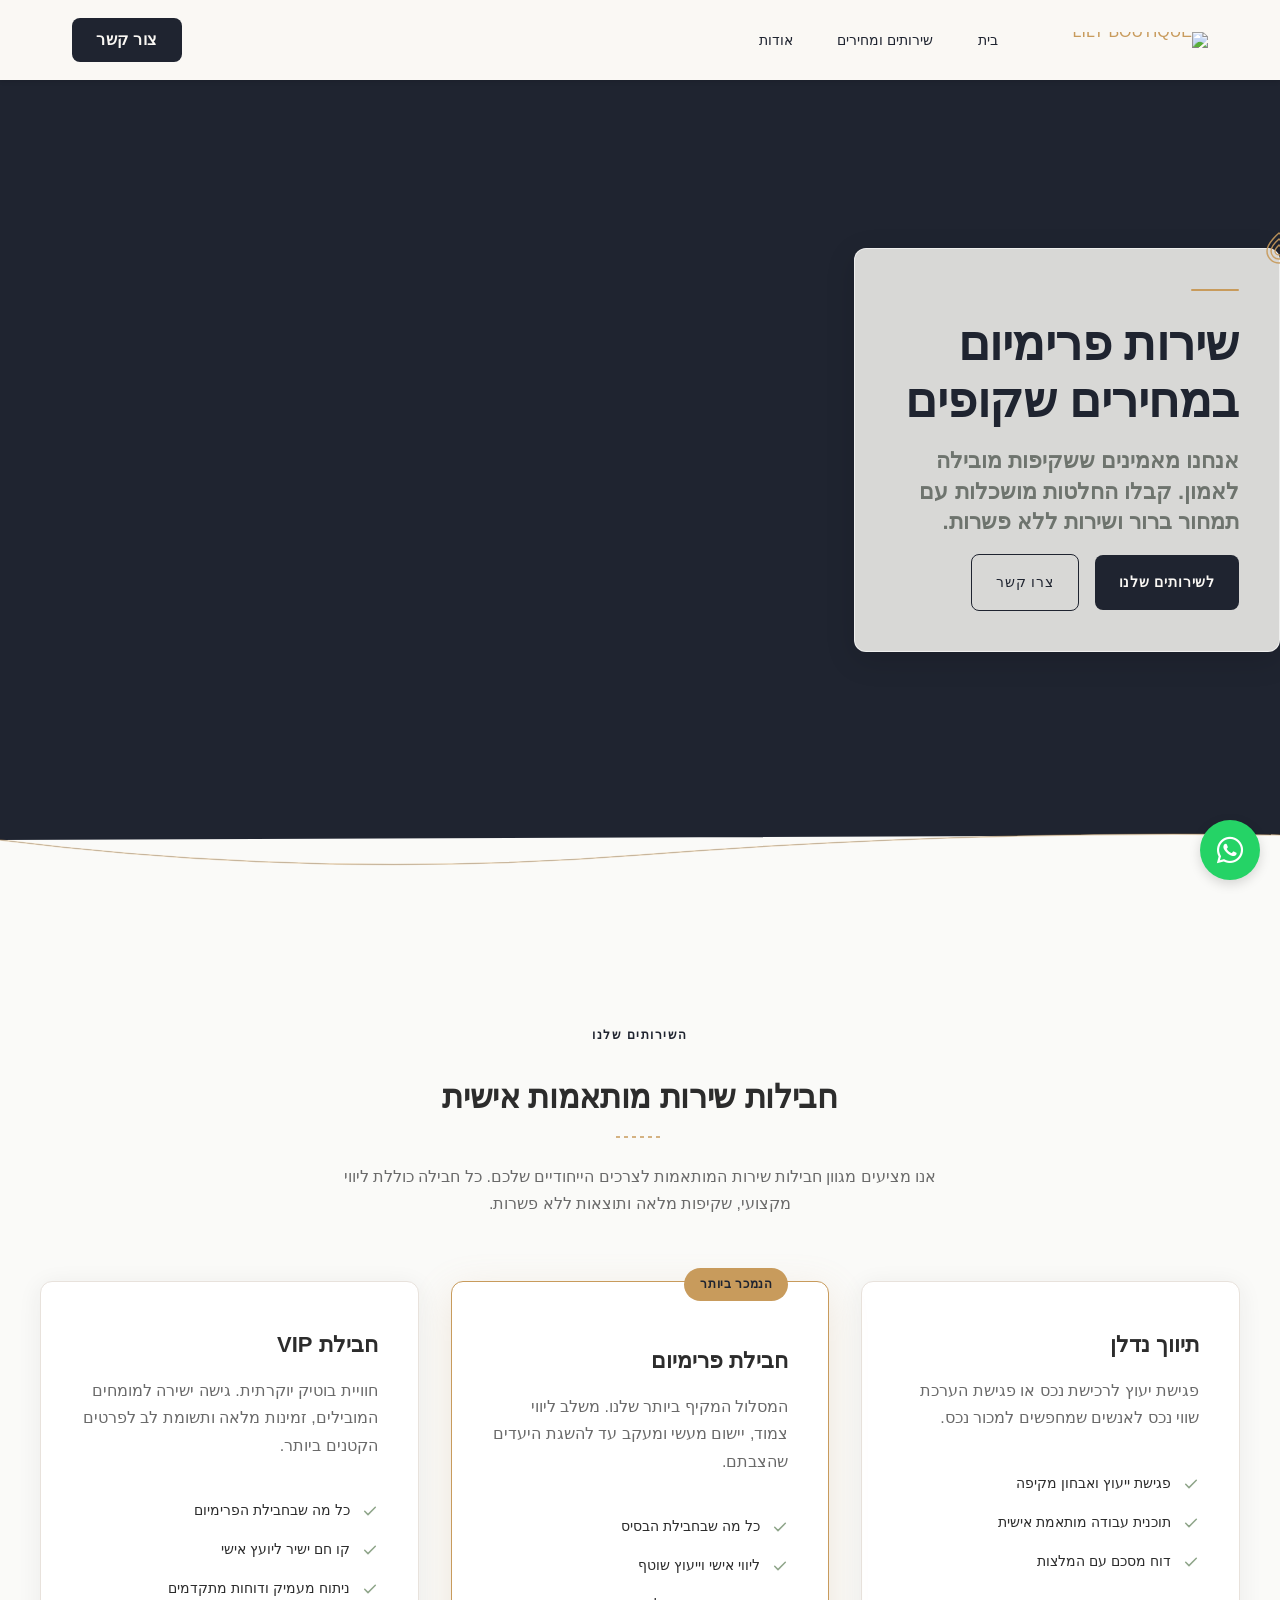
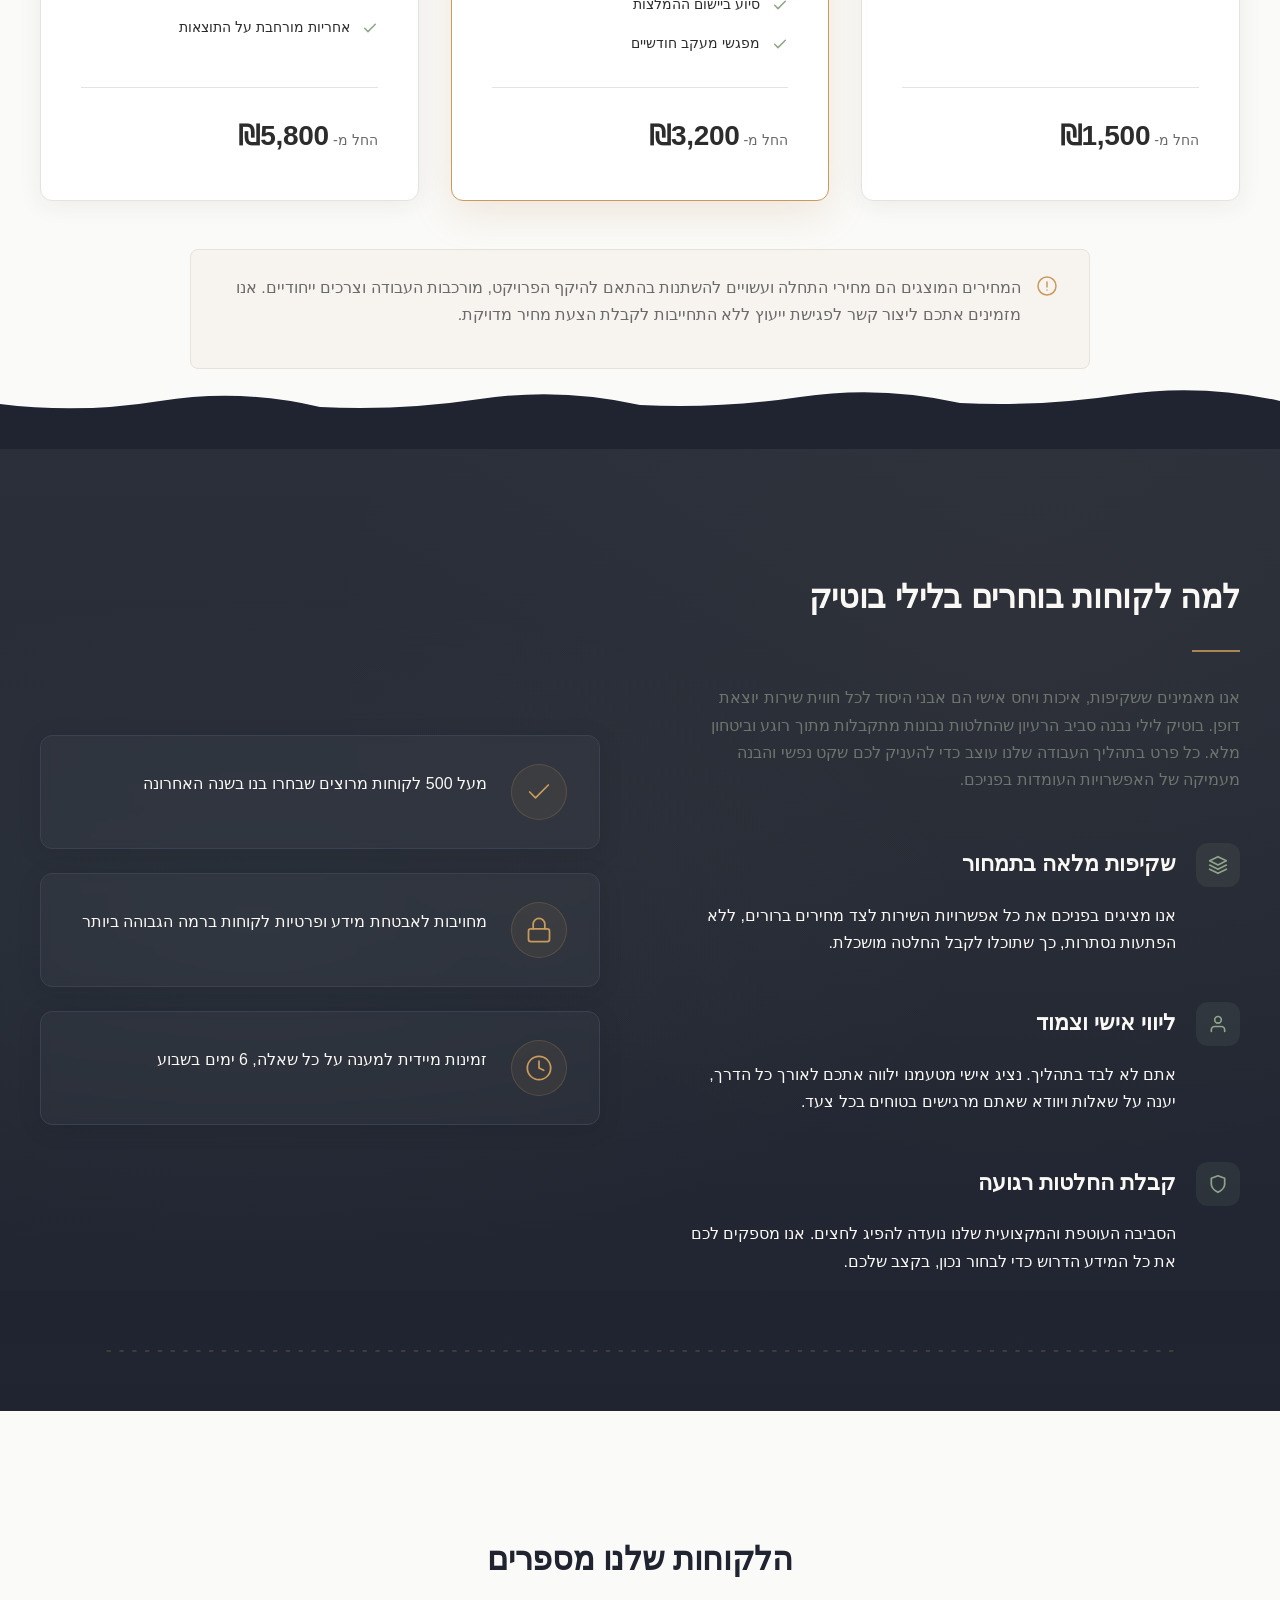
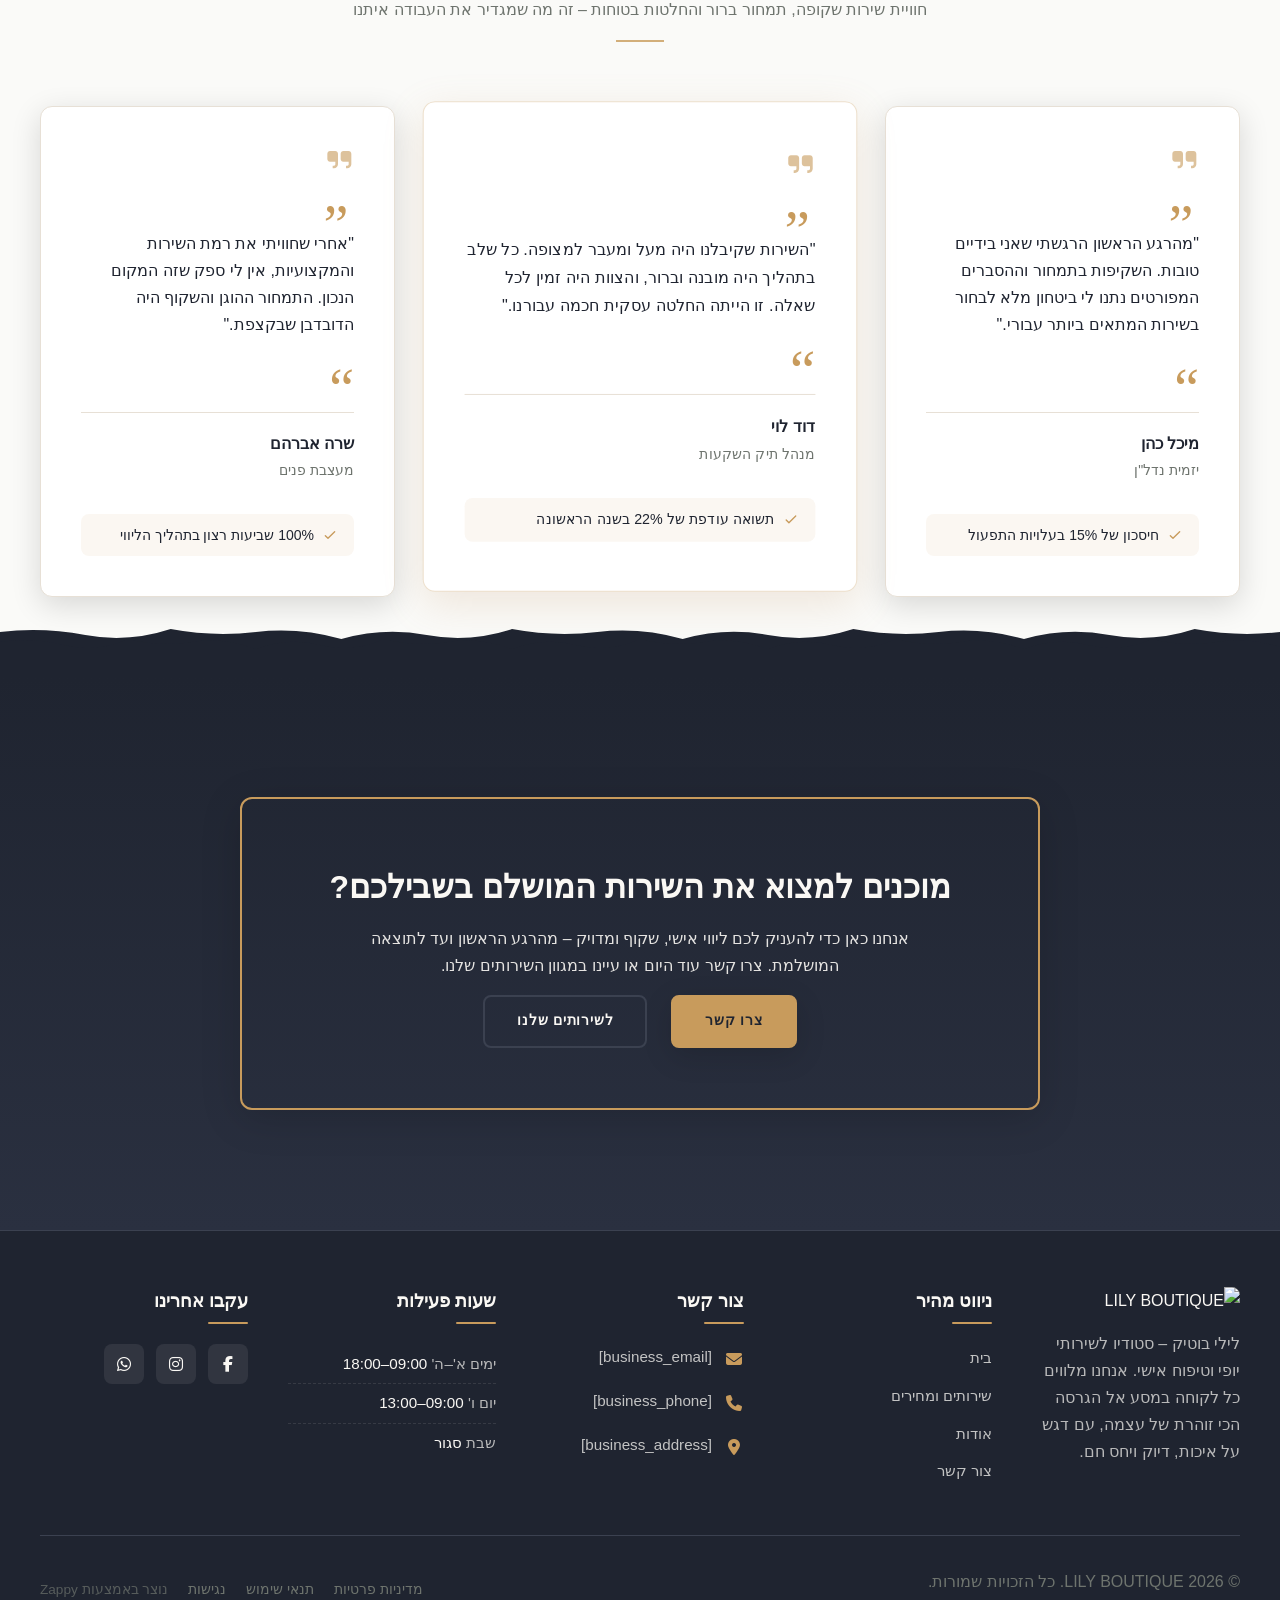
==== commit d8062395: "Incremental sync: 1 page(s) — text_edit" ====
--- a/public/index.html
+++ b/public/index.html
@@ -1 +1 @@
-<!doctype html><html dir="rtl" lang="he"><head><meta charset="UTF-8"><meta content="width=device-width,initial-scale=1" name="viewport"><meta content="index, follow" name="robots"><title>הגשימי את חלום הנדלן שלך — LILY BOUTIQUE</title><meta content="מחפשת בית מושלם או השקעה חכמה בנדלן? LILY BOUTIQUE מציעה שירותי תיווך, ייעוץ וליווי אישי עם שקיפות מלאה. כנסי עכשיו לגלות את ההזדמנות שלך!" name="description"><meta content="נדלן, תיווך, השקעות, יזמות ושיווק, בית חלומות" name="keywords"><link href="/assets/favicon.ico" rel="icon" type="image/x-icon"><link href="/assets/favicon-16x16.png" rel="icon" type="image/png" sizes="16x16"><link href="/assets/favicon-32x32.png" rel="icon" type="image/png" sizes="32x32"><link href="/assets/favicon-48x48.png" rel="icon" type="image/png" sizes="48x48"><link href="/assets/favicon-192x192.png" rel="icon" type="image/png" sizes="192x192"><link href="/assets/favicon-512x512.png" rel="icon" type="image/png" sizes="512x512"><link href="/assets/apple-touch-icon.png" rel="apple-touch-icon"><script>!function(){"use strict";var t="28f3160e-8207-4744-8b00-ffc4b0352606",e="https://api.zappy5.com/api/analytics/track",a=18e5,n=2592e6,o=!0,i=!0,r=!0;var s=function(){var e="zappy_visitor_"+t,a=null;try{if(a=localStorage.getItem(e)){var o=JSON.parse(a),i=Date.now();if(i-o.created<n)return o.lastSeen=i,localStorage.setItem(e,JSON.stringify(o)),o.id}}catch(t){console.warn("Zappy Analytics: LocalStorage not available")}var r="zv_"+Date.now()+"_"+Math.random().toString(36).substr(2,9);try{localStorage.setItem(e,JSON.stringify({id:r,created:Date.now(),lastSeen:Date.now()}))}catch(t){}return r}(),c=function(){var e="zappy_session_"+t,n=null;try{if(n=sessionStorage.getItem(e)){var o=JSON.parse(n),i=Date.now();if(i-o.timestamp<a)return o.timestamp=i,sessionStorage.setItem(e,JSON.stringify(o)),o.id}}catch(t){console.warn("Zappy Analytics: SessionStorage not available")}var r="zs_"+Date.now()+"_"+Math.random().toString(36).substr(2,9);try{sessionStorage.setItem(e,JSON.stringify({id:r,timestamp:Date.now()}))}catch(t){}return r}();function l(a,n){n=n||{};var o={website_id:t,event_type:a,page_path:window.location.pathname,referrer:document.referrer||"direct",visitor_id:s,session_id:c,metadata:n};if(navigator.sendBeacon){var i=new Blob([JSON.stringify(o)],{type:"application/json"});navigator.sendBeacon(e,i)}else fetch(e,{method:"POST",headers:{"Content-Type":"application/json"},body:JSON.stringify(o),keepalive:!0}).catch(function(t){console.warn("Zappy Analytics: Failed to track event",t)})}o&&l("pageview",{title:document.title,url:window.location.href}),i&&document.addEventListener("click",function(t){var e=t.target;if("BUTTON"===e.tagName||e.closest("button")){var a="BUTTON"===e.tagName?e:e.closest("button");l("click",{element:"button",text:a.textContent.trim().substring(0,100),id:a.id||null,class:a.className||null})}else if("A"===e.tagName||e.closest("a")){var n="A"===e.tagName?e:e.closest("a");l("navigation",{element:"link",text:n.textContent.trim().substring(0,100),href:n.href,external:n.hostname!==window.location.hostname})}},!0),r&&document.addEventListener("submit",function(t){var e=t.target;l("form_submit",{form_id:e.id||null,form_name:e.name||null,form_action:e.action||null,form_method:e.method||"GET"})},!0);var m=Date.now();window.addEventListener("beforeunload",function(){l("page_unload",{time_on_page:Math.floor((Date.now()-m)/1e3),page_path:window.location.pathname})}),window.zappyAnalytics={track:l,getVisitorId:function(){return s},getSessionId:function(){return c}}}()</script><meta content="הגשימי את חלום הנדלן שלך — LILY BOUTIQUE" property="og:title"><meta content="מחפשת בית מושלם או השקעה חכמה בנדלן? LILY BOUTIQUE מציעה שירותי תיווך, ייעוץ וליווי אישי עם שקיפות מלאה. כנסי עכשיו לגלות את ההזדמנות שלך!" property="og:description"><meta content="summary_large_image" name="twitter:card"><meta content="הגשימי את חלום הנדלן שלך — LILY BOUTIQUE" name="twitter:title"><meta content="מחפשת בית מושלם או השקעה חכמה בנדלן? LILY BOUTIQUE מציעה שירותי תיווך, ייעוץ וליווי אישי עם שקיפות מלאה. כנסי עכשיו לגלות את ההזדמנות שלך!" name="twitter:description"><meta content="website" property="og:type"><meta content="he_IL" property="og:locale"><link href="https://cdnjs.cloudflare.com/ajax/libs/font-awesome/6.4.0/css/all.min.css" rel="stylesheet"><style>.skip-link{position:absolute;top:0;left:0;transform:translateY(-200%);padding:12px 18px;background:var(--bg-dark,#1a1a1a);color:var(--text-light,#fff);font-weight:600;border-radius:0 0 8px 0;z-index:10000}.skip-link:focus{transform:none;outline:2px solid var(--ring,#fff);outline-offset:2px}:focus-visible{outline:2px solid var(--ring,currentColor);outline-offset:3px}</style><link href="/assets/favicon.ico" rel="icon" type="image/x-icon"><link href="/assets/favicon-16x16.png" rel="icon" type="image/png" sizes="16x16"><link href="/assets/favicon-32x32.png" rel="icon" type="image/png" sizes="32x32"><link href="/assets/favicon-48x48.png" rel="icon" type="image/png" sizes="48x48"><link href="/assets/favicon-192x192.png" rel="icon" type="image/png" sizes="192x192"><link href="/assets/favicon-512x512.png" rel="icon" type="image/png" sizes="512x512"><link href="/assets/apple-touch-icon.png" rel="apple-touch-icon"><link href="https://cdn.jsdelivr.net/npm/vanilla-cookieconsent@3/dist/cookieconsent.css" rel="stylesheet"><script src="https://cdn.jsdelivr.net/npm/vanilla-cookieconsent@3/dist/cookieconsent.umd.js"></script><script src="https://cdn.jsdelivr.net/gh/mickidum/acc_toolbar/acctoolbar/acctoolbar.min.js"></script><link href="/styles.css" rel="stylesheet"><script>window.ZAPPY_WEBSITE_ID="28f3160e-8207-4744-8b00-ffc4b0352606",window.ZAPPY_API_BASE="https://api.zappy5.com"</script><style id="zappy-dropdown-submenu-styles">#navMenu li:has(.sub-menu),.nav-menu li:has(.sub-menu),.navbar li:has(.sub-menu),nav li:has(.sub-menu){position:relative}#navMenu .sub-menu,.nav-menu .sub-menu,.navbar .sub-menu,nav .sub-menu{display:block!important;position:absolute!important;top:100%;left:0;min-width:220px;background:#fff;border-radius:8px;box-shadow:0 8px 25px rgba(0,0,0,.15);padding:8px 0;opacity:0;visibility:hidden;transform:translateY(10px);transition:all .3s ease;z-index:1000;list-style:none;pointer-events:none}#navMenu li:hover>.sub-menu,.nav-menu li:hover>.sub-menu,.navbar li:hover>.sub-menu,nav li:hover>.sub-menu{opacity:1!important;visibility:visible!important;transform:translateY(0)!important;pointer-events:auto!important}.sub-menu li{list-style:none;margin:0;padding:0}.sub-menu a{display:block!important;padding:10px 16px!important;color:var(--text-dark,#333)!important;font-weight:500;text-decoration:none;white-space:nowrap;transition:background-color .2s}.sub-menu .zappy-nav-child>a{padding-left:28px!important;font-size:.9em!important;opacity:.85!important}[dir=rtl] .sub-menu .zappy-nav-child>a,html[lang=ar] .sub-menu .zappy-nav-child>a,html[lang=he] .sub-menu .zappy-nav-child>a{padding-left:10px!important;padding-right:28px!important}.sub-menu .zappy-nav-parent>a{font-weight:600!important}.sub-menu a:hover{background-color:#f5f5f5}[dir=rtl] .nav-menu .sub-menu,[dir=rtl] .navbar .sub-menu,[dir=rtl] nav .sub-menu,html[lang=ar] .nav-menu .sub-menu,html[lang=ar] .navbar .sub-menu,html[lang=ar] nav .sub-menu,html[lang=he] .nav-menu .sub-menu,html[lang=he] .navbar .sub-menu,html[lang=he] nav .sub-menu{left:auto!important;right:0!important}.sub-menu:empty,.sub-menu:not(:has(li)):not(:has(> a)),.sub-menu:not(:has(li:not(.zappy-hidden-menu-item))):not(:has(> a)){display:none!important;opacity:0!important;visibility:hidden!important;pointer-events:none!important}li:has(.menu-group-title):hover>.sub-menu{opacity:1!important;visibility:visible!important;transform:translateY(0)!important;pointer-events:auto!important}#navMenu>li>.menu-group-title,.nav-menu>li>.menu-group-title{display:inline-block;padding:.5rem 1rem;cursor:default;user-select:none}@media (max-width:768px){#navMenu .sub-menu,.nav-menu .sub-menu,.navbar .sub-menu,nav .sub-menu{position:static!important;transform:none!important;box-shadow:none!important;background:0 0!important;max-height:0;overflow:hidden;opacity:0;visibility:hidden;transition:max-height .3s ease,opacity .3s ease;padding:0!important;border-radius:0!important}#navMenu .sub-menu.mobile-expanded,.nav-menu .sub-menu.mobile-expanded,.navbar .sub-menu.mobile-expanded{max-height:none!important;overflow-y:visible!important;opacity:1!important;visibility:visible!important;padding:8px 0 8px 16px!important}[dir=rtl] .sub-menu.mobile-expanded,html[lang=he] .sub-menu.mobile-expanded{padding:8px 16px 8px 0!important}#navMenu li:hover>.sub-menu,.nav-menu li:hover>.sub-menu,.navbar li:hover>.sub-menu,nav li:hover>.sub-menu{opacity:0;visibility:hidden;pointer-events:none}#navMenu li>.sub-menu.mobile-expanded,.nav-menu li>.sub-menu.mobile-expanded,.navbar li>.sub-menu.mobile-expanded,nav li>.sub-menu.mobile-expanded{opacity:1!important;visibility:visible!important;pointer-events:auto!important}#navMenu li:has(.sub-menu),.nav-menu li:has(.sub-menu),.navbar li:has(.sub-menu),nav li:has(.sub-menu){display:flex!important;flex-wrap:wrap!important;align-items:center!important;position:relative!important;min-height:44px!important}#navMenu li:has(.sub-menu)>a,.nav-menu li:has(.sub-menu)>a,.navbar li:has(.sub-menu)>a,nav li:has(.sub-menu)>a{flex:1!important;min-width:0!important}#navMenu li:has(.sub-menu)>.menu-group-title,.nav-menu li:has(.sub-menu)>.menu-group-title,.navbar li:has(.sub-menu)>.menu-group-title,nav li:has(.sub-menu)>.menu-group-title{flex:1!important;min-width:0!important;padding:0!important;line-height:inherit!important}#navMenu li:has(.sub-menu)>.sub-menu,.nav-menu li:has(.sub-menu)>.sub-menu,.navbar li:has(.sub-menu)>.sub-menu,nav li:has(.sub-menu)>.sub-menu{flex-basis:100%!important;width:100%!important}#navMenu li:has(.sub-menu)>a [class*=arrow],#navMenu li:has(.sub-menu)>a [class*=chevron],.nav-menu li:has(.sub-menu)>a .fa-angle-down,.nav-menu li:has(.sub-menu)>a .fa-chevron-down,.nav-menu li:has(.sub-menu)>a [class*=arrow],.nav-menu li:has(.sub-menu)>a [class*=chevron],nav li:has(.sub-menu)>a [class*=arrow],nav li:has(.sub-menu)>a [class*=chevron]{display:none!important;visibility:hidden!important}.mobile-submenu-toggle{display:flex!important;align-items:center!important;justify-content:center!important;width:44px!important;height:auto!important;background:0 0!important;border:none!important;cursor:pointer!important;color:var(--text-dark)!important;position:static!important;flex-shrink:0!important;align-self:stretch!important;z-index:2!important;padding:0!important;margin:0!important}.mobile-submenu-toggle::after{content:''!important;width:0!important;height:0!important;border-left:6px solid transparent!important;border-right:6px solid transparent!important;border-top:7px solid currentColor!important;transition:transform .3s ease!important}.mobile-submenu-toggle.expanded::after{transform:rotate(180deg)!important}.sub-menu a{padding:10px 0!important;display:block!important;color:var(--text-dark)!important;white-space:normal!important}.sub-menu .zappy-nav-child>a{padding-left:28px!important;font-size:.9em!important;opacity:.85!important}[dir=rtl] .sub-menu .zappy-nav-child>a,html[lang=ar] .sub-menu .zappy-nav-child>a,html[lang=he] .sub-menu .zappy-nav-child>a{padding-left:0!important;padding-right:28px!important}.sub-menu .zappy-nav-parent>a{font-weight:600!important}#navMenu.active,.nav-menu.active{max-width:100vw!important;overflow-x:hidden!important;box-sizing:border-box!important}.navbar .sub-menu li a,.zappy-products-dropdown .sub-menu a,nav.navbar .sub-menu li a{color:var(--text-dark)!important}}@media (min-width:769px){.mobile-submenu-toggle{display:none!important}}</style><style id="zappy-widget-visibility">html[dir=rtl] .whatsapp-float{right:20px!important;left:auto!important}html:not([dir]) .whatsapp-float,html[dir=ltr] .whatsapp-float{left:20px!important;right:auto!important}html[dir=rtl] #mic-access-tool-general-button,html[dir=rtl] #mic-init-access-tool #mic-access-tool-general-button,html[dir=rtl] #mic-init-access-tool .mic-access-tool-general-button,html[dir=rtl] ._access-icon,html[dir=rtl] .mic-access-tool-general-button{left:20px!important;right:auto!important}html:not([dir]) #mic-access-tool-general-button,html:not([dir]) #mic-init-access-tool #mic-access-tool-general-button,html:not([dir]) #mic-init-access-tool .mic-access-tool-general-button,html:not([dir]) ._access-icon,html:not([dir]) .mic-access-tool-general-button,html[dir=ltr] #mic-access-tool-general-button,html[dir=ltr] #mic-init-access-tool #mic-access-tool-general-button,html[dir=ltr] #mic-init-access-tool .mic-access-tool-general-button,html[dir=ltr] ._access-icon,html[dir=ltr] .mic-access-tool-general-button{right:20px!important;left:auto!important}@media (max-width:768px){.whatsapp-float{display:flex!important}}@media (min-width:769px){.whatsapp-float{display:flex!important}}@media (max-width:768px){#mic-access-tool-general-button,#mic-init-access-tool #mic-access-tool-general-button,#mic-init-access-tool .mic-access-tool-general-button,._access-icon,.mic-access-tool-general-button{display:flex!important;visibility:visible!important;opacity:1!important;pointer-events:auto!important}#mic-access-tool-box.opened-mic-access-tool,#mic-init-access-tool #mic-access-tool-box.opened-mic-access-tool,.mic-access-tool-box.opened-mic-access-tool{visibility:visible!important;opacity:1!important;pointer-events:auto!important}}@media (min-width:769px){#mic-access-tool-general-button,#mic-init-access-tool #mic-access-tool-general-button,#mic-init-access-tool .mic-access-tool-general-button,._access-icon,.mic-access-tool-general-button{display:flex!important;visibility:visible!important;opacity:1!important;pointer-events:auto!important}#mic-access-tool-box.opened-mic-access-tool,#mic-init-access-tool #mic-access-tool-box.opened-mic-access-tool,.mic-access-tool-box.opened-mic-access-tool{visibility:visible!important;opacity:1!important;pointer-events:auto!important}}</style></head><body><a href="#main" class="skip-link">דלג לתוכן הראשי</a><nav class="navbar" dir="rtl"><button aria-label="Menu" class="mobile-toggle" id="mobileToggle"><svg viewBox="0 0 24 24" fill="none" height="24" width="24" class="hamburger-icon"><path d="M3 12h18M3 6h18M3 18h18" stroke="currentColor" stroke-width="2" stroke-linecap="round"></path></svg> <svg viewBox="0 0 24 24" fill="none" height="24" width="24" class="close-icon" style="display:none"><path d="M18 6L6 18M6 6l12 12" stroke="currentColor" stroke-width="2" stroke-linecap="round"></path></svg></button> <button aria-label="Call" class="phone-header-btn" data-phone="[business_phone]"><svg viewBox="0 0 24 24" fill="currentColor" height="20" width="20"><path d="M22 16.92v3a2 2 0 0 1-2.18 2 19.79 19.79 0 0 1-8.63-3.07 19.5 19.5 0 0 1-6-6 19.79 19.79 0 0 1-3.07-8.67A2 2 0 0 1 4.11 2h3a2 2 0 0 1 2 1.72 12.84 12.84 0 0 0 .7 2.81 2 2 0 0 1-.45 2.11L8.09 9.91a16 16 0 0 0 6 6l1.27-1.27a2 2 0 0 1 2.11-.45 12.84 12.84 0 0 0 2.81.7A2 2 0 0 1 22 16.92z"></path></svg></button><div class="nav-container"><div class="nav-right-group"><div class="nav-brand"><a href="/" class="logo-link"><img alt="LILY BOUTIQUE" class="logo" src="/assets/site-----image-1.webp"></a></div><ul class="nav-menu" id="navMenu"><li><a href="/">בית</a></li><li><a href="/services">שירותים ומחירים</a></li><li><a href="/about">אודות</a></li></ul></div><div class="nav-cta-container"><a href="/contact" class="nav-cta-btn">צור קשר</a></div></div></nav><script>window.addEventListener("load",function(){const e=document.querySelector(".navbar, nav, header");if(!e)return void console.log("[Navbar] Navbar element not found");let t=document.getElementById("mobileToggle")||document.querySelector(".mobile-toggle")||document.querySelector(".hamburger")||document.querySelector(".hamburger-menu")||document.querySelector(".menu-toggle")||document.querySelector(".burger-menu")||document.querySelector('[aria-label="Menu"]')||document.querySelector('[aria-label="תפריט"]');const n=document.querySelector(".phone-header-btn"),o=window.getComputedStyle(e);let r=o.backgroundColor;if(console.log("[Navbar] Initial navbar background:",r),"transparent"===r||"rgba(0, 0, 0, 0)"===r||r.startsWith("rgba")&&r.includes(", 0)")){const e=o.backgroundImage;if(e&&"none"!==e)console.log("[Navbar] Navbar has background image/gradient, using dark text"),r="rgb(240, 240, 240)";else{const e=window.getComputedStyle(document.body).backgroundColor;console.log("[Navbar] Navbar transparent, using body background:",e),r=e}}const a=r.match(/\d+/g);if(a&&a.length>=3){const e=(.299*parseInt(a[0])+.587*parseInt(a[1])+.114*parseInt(a[2]))/255;console.log("[Navbar] Mobile button colors preserved from Claude CSS (luminance:",e.toFixed(2)+")");const o=document.createElement("style");o.id="zappy-mobile-nav-fix";document.documentElement.lang;document.documentElement.dir,o.textContent='\n        /* Hide mobile buttons on desktop, show only on mobile */\n        @media (min-width: 769px) {\n          .mobile-toggle,\n          .phone-header-btn {\n            display: none !important;\n          }\n        }\n        \n        /* Show and position mobile buttons correctly on mobile */\n        @media (max-width: 768px) {\n          .navbar,\n          nav.navbar {\n            min-height: 70px !important;\n          }\n\n          .mobile-toggle,\n          .phone-header-btn {\n            position: absolute !important;\n            top: 0 !important;\n            bottom: 0 !important;\n            margin-top: auto !important;\n            margin-bottom: auto !important;\n            transform: none !important;\n            z-index: 1001 !important;\n            display: flex !important;\n            align-items: center !important;\n            justify-content: center !important;\n            width: 36px !important;\n            height: 36px !important;\n            border-radius: 50% !important;\n            border: none !important;\n            cursor: pointer !important;\n            padding: 6px !important;\n            background: none !important;\n            color: var(--nav-text, var(--text-dark)) !important;\n            touch-action: manipulation !important;\n            -webkit-tap-highlight-color: transparent !important;\n          }\n\n          html[data-zappy-site-type="ecommerce"] .phone-header-btn,\n          body[data-zappy-site-type="ecommerce"] .phone-header-btn,\n          html[data-zappy-site-type="ecommerce"] header .phone-header-btn,\n          html[data-zappy-site-type="ecommerce"] nav .phone-header-btn {\n            display: none !important;\n            visibility: hidden !important;\n            width: 0 !important;\n            height: 0 !important;\n            min-width: 0 !important;\n            overflow: hidden !important;\n          }\n          \n          /* LTR positioning (default): hamburger LEFT, phone RIGHT */\n          html:not([dir="rtl"]):not([lang="he"]):not([lang="ar"]) .mobile-toggle,\n          html[dir="ltr"] .mobile-toggle {\n            left: 12px !important;\n            right: auto !important;\n          }\n          html:not([dir="rtl"]):not([lang="he"]):not([lang="ar"]) .phone-header-btn,\n          html[dir="ltr"] .phone-header-btn {\n            right: 12px !important;\n            left: auto !important;\n          }\n          \n          /* RTL positioning: hamburger RIGHT, phone LEFT */\n          html[dir="rtl"] .mobile-toggle,\n          html[lang="he"] .mobile-toggle,\n          html[lang="ar"] .mobile-toggle {\n            right: 12px !important;\n            left: auto !important;\n          }\n          html[dir="rtl"] .phone-header-btn,\n          html[lang="he"] .phone-header-btn,\n          html[lang="ar"] .phone-header-btn {\n            left: 12px !important;\n            right: auto !important;\n          }\n          \n          /* CRITICAL: Ensure nav-container has min-height on mobile */\n          /* All children are positioned absolutely/fixed on mobile, so height:auto collapses to 0 */\n          .nav-container {\n            min-height: 70px !important;\n            position: relative !important;\n          }\n          \n          /* Ensure SVG icons are properly sized and inherit color */\n          .mobile-toggle svg,\n          .phone-header-btn svg {\n            width: 24px !important;\n            height: 24px !important;\n            /* Don\'t force display - let JavaScript control hamburger/close toggle */\n          }\n          \n          /* Reset nav-cta-container on mobile - remove desktop box-shadow/padding */\n          /* that creates a visible ghost box when CTA button is hidden */\n          .nav-cta-container {\n            box-shadow: none !important;\n            padding: 0 !important;\n          }\n          \n          /* Hide nav-cta-container entirely on mobile when there\'s no lang-switcher */\n          /* (only the CTA button is inside, and it\'s hidden on mobile) */\n          .nav-cta-container:not(:has(.lang-switcher)) {\n            display: none !important;\n          }\n          \n          /* CRITICAL: Prevent hero image fade gradient from bleeding over headline text */\n          /* The .image-fade-gradient has bottom: -30px (extends below parent) */\n          /* On mobile stacked layout, this overlaps the h1 text below the image */\n          .hero-image-column {\n            overflow: hidden !important;\n          }\n          .image-fade-gradient {\n            bottom: 0 !important;\n          }\n          \n          /* Hide desktop language switcher on mobile - hamburger menu handles it */\n          /* High specificity to override stored CSS */\n          .lang-switcher,\n          .nav-cta-container .lang-switcher,\n          .nav-container .lang-switcher,\n          .navbar .lang-switcher,\n          .navbar .nav-cta-container .lang-switcher {\n            display: none !important;\n          }\n        }\n      ';const r=document.getElementById("zappy-mobile-nav-fix");r&&r.remove(),document.head.appendChild(o),console.log("[Navbar] Critical CSS injected for mobile nav positioning");const i=window.innerWidth<=768;if(t){const e=t.querySelector(".hamburger-icon"),n=t.querySelector(".close-icon");e&&(e.style.setProperty("width","24px","important"),e.style.setProperty("height","24px","important"),e.style.setProperty("display","block","important")),n&&(n.style.setProperty("width","24px","important"),n.style.setProperty("height","24px","important"),n.style.setProperty("display","none","important")),i?(t.style.setProperty("position","absolute","important"),t.style.setProperty("top","0","important"),t.style.setProperty("bottom","0","important"),t.style.setProperty("margin-top","auto","important"),t.style.setProperty("margin-bottom","auto","important"),t.style.setProperty("transform","none","important"),t.style.setProperty("z-index","1001","important"),t.style.removeProperty("left"),t.style.removeProperty("right"),console.log("[Navbar] Mobile toggle positioning applied (mobile viewport)")):(t.style.removeProperty("position"),t.style.removeProperty("top"),t.style.removeProperty("transform"),t.style.removeProperty("z-index"),t.style.removeProperty("left"),t.style.removeProperty("right"),console.log("[Navbar] Desktop viewport - cleared mobile toggle inline positioning"))}if(n){const e=n.querySelector("svg");e&&(e.style.width="24px",e.style.height="24px",e.setAttribute("width","24"),e.setAttribute("height","24")),i?(n.style.setProperty("position","absolute","important"),n.style.setProperty("top","0","important"),n.style.setProperty("bottom","0","important"),n.style.setProperty("margin-top","auto","important"),n.style.setProperty("margin-bottom","auto","important"),n.style.setProperty("transform","none","important"),n.style.setProperty("z-index","1001","important"),n.style.removeProperty("left"),n.style.removeProperty("right"),console.log("[Navbar] Phone button positioning applied (mobile viewport)")):(n.style.removeProperty("position"),n.style.removeProperty("top"),n.style.removeProperty("transform"),n.style.removeProperty("z-index"),n.style.removeProperty("left"),n.style.removeProperty("right"),console.log("[Navbar] Desktop viewport - cleared phone button inline positioning"))}}else console.log("[Navbar] Could not parse background color:",r);t=document.getElementById("mobileToggle")||document.querySelector(".mobile-toggle")||document.querySelector(".hamburger")||document.querySelector(".hamburger-menu")||document.querySelector(".menu-toggle")||document.querySelector(".burger-menu")||document.querySelector('[aria-label="Menu"]')||document.querySelector('[aria-label="תפריט"]');const i=document.getElementById("navMenu")||document.querySelector(".nav-menu")||document.querySelector(".nav-links")||document.querySelector("nav ul:not(.submenu)");if(!t||!i)return void console.log("[Navbar] Mobile toggle or menu not found:",{toggle:!!t,menu:!!i});i.id||(i.id="navMenu"),console.log("[Navbar] Initializing mobile menu...");const l=t.cloneNode(!0);t.parentNode.replaceChild(l,t);var s=0;function p(e){var t=Date.now();t-s<300||(s=t,function(e){e.preventDefault(),e.stopPropagation();const t=l.querySelector(".hamburger-icon"),n=l.querySelector(".close-icon");i.classList.contains("active")?(i.classList.remove("active"),t&&t.style.setProperty("display","block","important"),n&&n.style.setProperty("display","none","important"),document.body.style.overflow="",console.log("[Navbar] Menu closed")):(i.classList.add("active"),t&&t.style.setProperty("display","none","important"),n&&n.style.setProperty("display","block","important"),document.body.style.overflow="hidden",console.log("[Navbar] Menu opened"))}(e))}l.addEventListener("click",p),l.addEventListener("touchend",p),i.querySelectorAll("a").forEach(function(e){e.addEventListener("click",function(){if("#"===this.getAttribute("href"))return;const e=l.querySelector(".hamburger-icon"),t=l.querySelector(".close-icon");i.classList.remove("active"),e&&e.style.setProperty("display","block","important"),t&&t.style.setProperty("display","none","important"),document.body.style.overflow="",console.log("[Navbar] Menu closed (link clicked)")})});var m=i.querySelectorAll(".dropdown-toggle");m.forEach(function(e){e.addEventListener("click",function(e){e.preventDefault(),e.stopPropagation();var t=this.closest(".nav-dropdown");t&&(t.parentNode.querySelectorAll(".nav-dropdown.open").forEach(function(e){e!==t&&e.classList.remove("open")}),t.classList.toggle("open"),console.log("[Navbar] Dropdown toggled:",t.classList.contains("open")?"open":"closed"))})}),document.addEventListener("click",function(e){e.target.closest(".nav-dropdown")||document.querySelectorAll(".nav-dropdown.open").forEach(function(e){e.classList.remove("open")})}),console.log("[Navbar] Dropdown handlers initialized for "+m.length+" dropdowns"),n&&n.addEventListener("click",function(){const e=document.querySelectorAll('a[href^="tel:"]'),t=e.length>0?e[0].getAttribute("href").replace("tel:",""):"[business_phone]";window.location.href="tel:"+t,console.log("[Navbar] Phone button clicked")}),console.log("[Navbar] Mobile menu initialized successfully")})</script><main id="main"><section class="index-hero-section" data-band-index="0" data-layout-spec="בית-hero" data-hero-type="fullscreen-card"><img alt="לילי בוטיק - שירות פרימיום עם תמחור שקוף" class="hero-bg-image" src="/assets/site-index-hero-image-1.webp" data-context="Bright boutique-inspired hospitality scene with natural daylight, soft linen textures, understated luxury, neutral warm tones, and elegant architectural details. The image should feel aspirational yet realistic, never overly staged." data-hero-bg="true" data-placeholder="index-hero-image-1" fetchpriority="high" height="600" loading="eager" width="1200"><div class="hero-scrim" aria-hidden="true"></div><div class="hero-overlay-group"><div class="hero-card"><div class="gold-divider" aria-hidden="true"></div><svg viewBox="0 0 40 40" fill="none" data-element-type="icon" data-icon-type="svg" height="40" width="40" xmlns="http://www.w3.org/2000/svg" class="lotus-motif" aria-hidden="true"><path d="M20 4C20 4 8 14 8 22C8 28.6274 13.3726 34 20 34C26.6274 34 32 28.6274 32 22C32 14 20 4 20 4Z" stroke="#C89B5C" stroke-width="1.5" stroke-linecap="round" stroke-linejoin="round"></path><path d="M20 10C20 10 12 17 12 22C12 26.4183 15.5817 30 20 30C24.4183 30 28 26.4183 28 22C28 17 20 10 20 10Z" stroke="#C89B5C" stroke-width="1.5" stroke-linecap="round" stroke-linejoin="round"></path><path d="M20 16C20 16 16 20 16 22C16 24.2091 17.7909 26 20 26C22.2091 26 24 24.2091 24 22C24 20 20 16 20 16Z" stroke="#C89B5C" stroke-width="1.5" stroke-linecap="round" stroke-linejoin="round"></path></svg><h1>שירות פרימיום במחירים שקופים</h1><h3>אנחנו מאמינים ששקיפות מובילה לאמון. קבלו החלטות מושכלות עם תמחור ברור ושירות ללא פשרות.</h3><div class="hero-cta-group"><a href="/services" class="btn-primary">לשירותים שלנו</a> <a href="/contact" class="btn-secondary">צרו קשר</a></div></div></div><div class="hero-divider-wrapper" aria-hidden="true"><svg viewBox="0 0 1200 80" xmlns="http://www.w3.org/2000/svg" aria-hidden="true" data-no-icon-edit="true" preserveAspectRatio="none"><defs><linearGradient id="heroFadeGrad" x1="0%" x2="100%" y1="0%" y2="0%"><stop offset="0%" stop-color="#FAF8F4" stop-opacity="0.1"></stop><stop offset="50%" stop-color="#FAF8F4" stop-opacity="0.5"></stop><stop offset="100%" stop-color="#FAF8F4" stop-opacity="1"></stop></linearGradient></defs><path d="M0,80 L0,20 Q300,60 600,35 T1200,15 L1200,80 Z" fill="#FAFAF8"></path><path d="M0,20 Q300,60 600,35 T1200,15" stroke="#C89B5C" stroke-width="1.5" fill="#FAFAF8" stroke-opacity="0.4" vector-effect="non-scaling-stroke"></path></svg></div></section><section class="index-services-section" data-band-index="1" data-layout-spec="בית-services" dir="rtl" id="index-services-section"><div class="index-services-section__container"><div class="index-services-section__intro"><p class="zappy-editable"><span class="index-services-section__caption" style="color:rgb(31, 36, 48) !important">השירותים שלנו</span></p><h2 class="index-services-section__title">חבילות שירות מותאמות אישית</h2><div class="index-services-section__divider"><svg viewBox="0 0 48 4" fill="none" data-no-icon-edit="true" aria-hidden="true" xmlns="http://www.w3.org/2000/svg"><line stroke="var(--accent)" stroke-dasharray="4 4" stroke-width="1.5" x1="0" x2="48" y1="2" y2="2"></line></svg></div><p class="index-services-section__subtitle">אנו מציעים מגוון חבילות שירות המותאמות לצרכים הייחודיים שלכם. כל חבילה כוללת ליווי מקצועי, שקיפות מלאה ותוצאות ללא פשרות.</p></div><div class="index-services-section__grid zappy-preserve-css-grid" data-original-gap="32px" data-original-item-width="379" data-zappy-auto-grid="true" data-zappy-explicit-columns="true" id="zappy-auto-grid-1780641928032-drj1z1" style="--zappy-grid-cols:repeat(3, minmax(0, 1fr));grid-template-columns:repeat(3, minmax(0, 1fr));display:grid;align-items:stretch !important"><article class="index-services-section__card" data-grid-item-index="0"><div class="index-services-section__card-header"><h3 class="index-services-section__card-title">תיווך נדלן</h3><p class="index-services-section__card-desc">פתרון אידיאלי למי שמחפש מענה מקצועי ראשוני. כולל אבחון, תכנון והמלצות פרקטיות ליישום מיידי.</p></div><ul class="index-services-section__card-list"><li class="index-services-section__card-list-item"><svg viewBox="0 0 16 16" fill="none" data-element-type="icon" data-icon-type="svg" height="16" width="16" xmlns="http://www.w3.org/2000/svg" class="index-services-section__check-icon"><path d="M13.3 4.3L6 11.6L2.7 8.3" stroke="currentColor" stroke-width="1.5" stroke-linecap="round" stroke-linejoin="round"></path></svg> <span>פגישת ייעוץ ואבחון מקיפה</span></li><li class="index-services-section__card-list-item"><svg viewBox="0 0 16 16" fill="none" data-element-type="icon" data-icon-type="svg" height="16" width="16" xmlns="http://www.w3.org/2000/svg" class="index-services-section__check-icon"><path d="M13.3 4.3L6 11.6L2.7 8.3" stroke="currentColor" stroke-width="1.5" stroke-linecap="round" stroke-linejoin="round"></path></svg> <span>תוכנית עבודה מותאמת אישית</span></li><li class="index-services-section__card-list-item"><svg viewBox="0 0 16 16" fill="none" data-element-type="icon" data-icon-type="svg" height="16" width="16" xmlns="http://www.w3.org/2000/svg" class="index-services-section__check-icon"><path d="M13.3 4.3L6 11.6L2.7 8.3" stroke="currentColor" stroke-width="1.5" stroke-linecap="round" stroke-linejoin="round"></path></svg> <span>דוח מסכם עם המלצות</span></li></ul><div class="index-services-section__card-footer"><span class="index-services-section__price-label">החל מ-</span> <span class="index-services-section__price-value">₪1,500</span></div></article><article class="index-services-section__card index-services-section__card--featured zappy-grid-item-no-stretch" data-grid-item-index="1"><p class="zappy-editable"><span class="index-services-section__badge" style="color:rgb(31, 36, 48) !important">הנמכר ביותר</span></p><div class="index-services-section__card-header"><h3 class="index-services-section__card-title">חבילת פרימיום</h3><p class="index-services-section__card-desc">המסלול המקיף ביותר שלנו. משלב ליווי צמוד, יישום מעשי ומעקב עד להשגת היעדים שהצבתם.</p></div><ul class="index-services-section__card-list"><li class="index-services-section__card-list-item"><svg viewBox="0 0 16 16" fill="none" data-element-type="icon" data-icon-type="svg" height="16" width="16" xmlns="http://www.w3.org/2000/svg" class="index-services-section__check-icon"><path d="M13.3 4.3L6 11.6L2.7 8.3" stroke="currentColor" stroke-width="1.5" stroke-linecap="round" stroke-linejoin="round"></path></svg> <span>כל מה שבחבילת הבסיס</span></li><li class="index-services-section__card-list-item"><svg viewBox="0 0 16 16" fill="none" data-element-type="icon" data-icon-type="svg" height="16" width="16" xmlns="http://www.w3.org/2000/svg" class="index-services-section__check-icon"><path d="M13.3 4.3L6 11.6L2.7 8.3" stroke="currentColor" stroke-width="1.5" stroke-linecap="round" stroke-linejoin="round"></path></svg> <span>ליווי אישי וייעוץ שוטף</span></li><li class="index-services-section__card-list-item"><svg viewBox="0 0 16 16" fill="none" data-element-type="icon" data-icon-type="svg" height="16" width="16" xmlns="http://www.w3.org/2000/svg" class="index-services-section__check-icon"><path d="M13.3 4.3L6 11.6L2.7 8.3" stroke="currentColor" stroke-width="1.5" stroke-linecap="round" stroke-linejoin="round"></path></svg> <span>סיוע ביישום ההמלצות</span></li><li class="index-services-section__card-list-item"><svg viewBox="0 0 16 16" fill="none" data-element-type="icon" data-icon-type="svg" height="16" width="16" xmlns="http://www.w3.org/2000/svg" class="index-services-section__check-icon"><path d="M13.3 4.3L6 11.6L2.7 8.3" stroke="currentColor" stroke-width="1.5" stroke-linecap="round" stroke-linejoin="round"></path></svg> <span>מפגשי מעקב חודשיים</span></li></ul><div class="index-services-section__card-footer"><span class="index-services-section__price-label">החל מ-</span> <span class="index-services-section__price-value">₪3,200</span></div></article><article class="index-services-section__card" data-grid-item-index="2"><div class="index-services-section__card-header"><h3 class="index-services-section__card-title">חבילת VIP</h3><p class="index-services-section__card-desc">חוויית בוטיק יוקרתית. גישה ישירה למומחים המובילים, זמינות מלאה ותשומת לב לפרטים הקטנים ביותר.</p></div><ul class="index-services-section__card-list"><li class="index-services-section__card-list-item"><svg viewBox="0 0 16 16" fill="none" data-element-type="icon" data-icon-type="svg" height="16" width="16" xmlns="http://www.w3.org/2000/svg" class="index-services-section__check-icon"><path d="M13.3 4.3L6 11.6L2.7 8.3" stroke="currentColor" stroke-width="1.5" stroke-linecap="round" stroke-linejoin="round"></path></svg> <span>כל מה שבחבילת הפרימיום</span></li><li class="index-services-section__card-list-item"><svg viewBox="0 0 16 16" fill="none" data-element-type="icon" data-icon-type="svg" height="16" width="16" xmlns="http://www.w3.org/2000/svg" class="index-services-section__check-icon"><path d="M13.3 4.3L6 11.6L2.7 8.3" stroke="currentColor" stroke-width="1.5" stroke-linecap="round" stroke-linejoin="round"></path></svg> <span>קו חם ישיר ליועץ אישי</span></li><li class="index-services-section__card-list-item"><svg viewBox="0 0 16 16" fill="none" data-element-type="icon" data-icon-type="svg" height="16" width="16" xmlns="http://www.w3.org/2000/svg" class="index-services-section__check-icon"><path d="M13.3 4.3L6 11.6L2.7 8.3" stroke="currentColor" stroke-width="1.5" stroke-linecap="round" stroke-linejoin="round"></path></svg> <span>ניתוח מעמיק ודוחות מתקדמים</span></li><li class="index-services-section__card-list-item"><svg viewBox="0 0 16 16" fill="none" data-element-type="icon" data-icon-type="svg" height="16" width="16" xmlns="http://www.w3.org/2000/svg" class="index-services-section__check-icon"><path d="M13.3 4.3L6 11.6L2.7 8.3" stroke="currentColor" stroke-width="1.5" stroke-linecap="round" stroke-linejoin="round"></path></svg> <span>אחריות מורחבת על התוצאות</span></li></ul><div class="index-services-section__card-footer"><span class="index-services-section__price-label">החל מ-</span> <span class="index-services-section__price-value">₪5,800</span></div></article></div><div class="index-services-section__note"><svg viewBox="0 0 20 20" fill="none" data-element-type="icon" data-icon-type="svg" height="20" width="20" xmlns="http://www.w3.org/2000/svg"><circle cx="10" cy="10" r="9" stroke="var(--accent)" stroke-width="1.5"></circle><path d="M10 6V11" stroke="var(--accent)" stroke-width="1.5" stroke-linecap="round"></path><circle cx="10" cy="14" r="0.75" fill="var(--accent)"></circle></svg><p class="index-services-section__note-text">המחירים המוצגים הם מחירי התחלה ועשויים להשתנות בהתאם להיקף הפרויקט, מורכבות העבודה וצרכים ייחודיים. אנו מזמינים אתכם ליצור קשר לפגישת ייעוץ ללא התחייבות לקבלת הצעת מחיר מדויקת.</p></div></div><div class="index-services-section__divider-wrapper"><svg viewBox="0 0 1200 80" xmlns="http://www.w3.org/2000/svg" aria-hidden="true" data-no-icon-edit="true" preserveAspectRatio="none"><path d="M0,80 L0,35 Q75,45 150,32 T300,38 Q375,42 450,30 T600,36 Q675,40 750,28 T900,34 Q975,38 1050,26 T1200,32 L1200,80 Z" fill="var(--bg-dark)"></path></svg></div></section><section class="index-benefits-section" data-band-index="2" data-layout-spec="בית-benefits"><div class="index-benefits-section__container"><div class="index-benefits-section__content"><h2 class="index-benefits-section__heading">למה לקוחות בוחרים בלילי בוטיק</h2><div class="index-benefits-section__accent-rule" aria-hidden="true"></div><p class="index-benefits-section__description">אנו מאמינים ששקיפות, איכות ויחס אישי הם אבני היסוד לכל חווית שירות יוצאת דופן. בוטיק לילי נבנה סביב הרעיון שהחלטות נבונות מתקבלות מתוך רוגע וביטחון מלא. כל פרט בתהליך העבודה שלנו עוצב כדי להעניק לכם שקט נפשי והבנה מעמיקה של האפשרויות העומדות בפניכם.</p><ul class="index-benefits-section__principles"><li class="index-benefits-section__principle-item"><span class="index-benefits-section__principle-icon" aria-hidden="true"><svg viewBox="0 0 24 24" fill="none" data-element-type="icon" data-icon-type="svg" height="20" width="20" stroke="currentColor" stroke-linecap="round" stroke-linejoin="round" stroke-width="2"><path d="M12 2L2 7l10 5 10-5-10-5zM2 17l10 5 10-5M2 12l10 5 10-5"></path></svg></span><div class="index-benefits-section__principle-text"><h3 class="index-benefits-section__principle-title">שקיפות מלאה בתמחור</h3><p>אנו מציגים בפניכם את כל אפשרויות השירות לצד מחירים ברורים, ללא הפתעות נסתרות, כך שתוכלו לקבל החלטה מושכלת.</p></div></li><li class="index-benefits-section__principle-item"><span class="index-benefits-section__principle-icon" aria-hidden="true"><svg viewBox="0 0 24 24" fill="none" data-element-type="icon" data-icon-type="svg" height="20" width="20" stroke="currentColor" stroke-linecap="round" stroke-linejoin="round" stroke-width="2"><path d="M20 21v-2a4 4 0 0 0-4-4H8a4 4 0 0 0-4 4v2"></path><circle cx="12" cy="7" r="4"></circle></svg></span><div class="index-benefits-section__principle-text"><h3 class="index-benefits-section__principle-title">ליווי אישי וצמוד</h3><p>אתם לא לבד בתהליך. נציג אישי מטעמנו ילווה אתכם לאורך כל הדרך, יענה על שאלות ויוודא שאתם מרגישים בטוחים בכל צעד.</p></div></li><li class="index-benefits-section__principle-item"><span class="index-benefits-section__principle-icon" aria-hidden="true"><svg viewBox="0 0 24 24" fill="none" data-element-type="icon" data-icon-type="svg" height="20" width="20" stroke="currentColor" stroke-linecap="round" stroke-linejoin="round" stroke-width="2"><path d="M12 22s8-4 8-10V5l-8-3-8 3v7c0 6 8 10 8 10z"></path></svg></span><div class="index-benefits-section__principle-text"><h3 class="index-benefits-section__principle-title">קבלת החלטות רגועה</h3><p>הסביבה העוטפת והמקצועית שלנו נועדה להפיג לחצים. אנו מספקים לכם את כל המידע הדרוש כדי לבחור נכון, בקצב שלכם.</p></div></li></ul></div><div class="index-benefits-section__proofs"><div class="index-benefits-section__proof-card"><div class="index-benefits-section__proof-icon-wrapper"><svg viewBox="0 0 24 24" fill="none" data-element-type="icon" data-icon-type="svg" height="28" width="28" stroke="var(--accent)" stroke-linecap="round" stroke-linejoin="round" stroke-width="1.5"><polyline points="20 6 9 17 4 12"></polyline></svg></div><p class="index-benefits-section__proof-text">מעל 500 לקוחות מרוצים שבחרו בנו בשנה האחרונה</p></div><div class="index-benefits-section__proof-card"><div class="index-benefits-section__proof-icon-wrapper"><svg viewBox="0 0 24 24" fill="none" data-element-type="icon" data-icon-type="svg" height="28" width="28" stroke="var(--accent)" stroke-linecap="round" stroke-linejoin="round" stroke-width="1.5"><rect height="11" width="18" x="3" y="11" rx="2" ry="2"></rect><path d="M7 11V7a5 5 0 0 1 10 0v4"></path></svg></div><p class="index-benefits-section__proof-text">מחויבות לאבטחת מידע ופרטיות לקוחות ברמה הגבוהה ביותר</p></div><div class="index-benefits-section__proof-card"><div class="index-benefits-section__proof-icon-wrapper"><svg viewBox="0 0 24 24" fill="none" data-element-type="icon" data-icon-type="svg" height="28" width="28" stroke="var(--accent)" stroke-linecap="round" stroke-linejoin="round" stroke-width="1.5"><circle cx="12" cy="12" r="10"></circle><polyline points="12 6 12 12 16 14"></polyline></svg></div><p class="index-benefits-section__proof-text">זמינות מיידית למענה על כל שאלה, 6 ימים בשבוע</p></div></div></div><div class="index-benefits-section__divider-wrapper" aria-hidden="true"><svg viewBox="0 0 1200 120" xmlns="http://www.w3.org/2000/svg" aria-hidden="true" data-no-icon-edit="true" preserveAspectRatio="none"><defs><linearGradient id="benefits-fade" x1="0%" x2="0%" y1="0%" y2="100%"><stop offset="0%" stop-color="var(--bg-dark)" stop-opacity="1"></stop><stop offset="100%" stop-color="var(--bg-dark)" stop-opacity="0.3"></stop></linearGradient></defs><rect height="120" width="1200" x="0" y="0" fill="url(#benefits-fade)"></rect><line stroke="var(--accent)" stroke-dasharray="4 8" stroke-width="1" x1="100" x2="1100" y1="60" y2="60" stroke-opacity="0.4"></line></svg></div></section><section class="index-testimonials-section" data-band-index="3" data-layout-spec="בית-testimonials"><div class="index-testimonials-section__container"><div class="index-testimonials-section__header"><h2 class="index-testimonials-section__title">הלקוחות שלנו מספרים</h2><p class="index-testimonials-section__subtitle">חוויית שירות שקופה, תמחור ברור והחלטות בטוחות – זה מה שמגדיר את העבודה איתנו</p><div class="index-testimonials-section__divider"></div></div><div class="index-testimonials-section__grid"><article class="index-testimonials-section__card"><div class="index-testimonials-section__card-inner"><svg viewBox="0 0 24 24" fill="none" data-element-type="icon" data-icon-type="svg" xmlns="http://www.w3.org/2000/svg" class="index-testimonials-section__quote-icon"><path d="M10 11H6C4.89543 11 4 10.1046 4 9V5C4 3.89543 4.89543 3 6 3H10C11.1046 3 12 3.89543 12 5V13C12 14.6569 10.6569 16 9 16H8V14H9C9.55228 14 10 13.5523 10 13V11Z" fill="currentColor"></path><path d="M20 11H16C14.8954 11 14 10.1046 14 9V5C14 3.89543 14.8954 3 16 3H20C21.1046 3 22 3.89543 22 5V13C22 14.6569 20.6569 16 19 16H18V14H19C19.5523 14 20 13.5523 20 13V11Z" fill="currentColor"></path></svg><blockquote class="index-testimonials-section__quote"><p>"מהרגע הראשון הרגשתי שאני בידיים טובות. השקיפות בתמחור וההסברים המפורטים נתנו לי ביטחון מלא לבחור בשירות המתאים ביותר עבורי."</p></blockquote><div class="index-testimonials-section__client"><span class="index-testimonials-section__client-name">מיכל כהן</span> <span class="index-testimonials-section__client-role">יזמית נדל"ן</span></div><div class="index-testimonials-section__outcome"><svg viewBox="0 0 24 24" fill="none" data-element-type="icon" data-icon-type="svg" height="16" width="16" xmlns="http://www.w3.org/2000/svg" class="index-testimonials-section__outcome-icon"><path d="M5 13L9 17L19 7" stroke="currentColor" stroke-width="2" stroke-linecap="round" stroke-linejoin="round"></path></svg> <span>חיסכון של 15% בעלויות התפעול</span></div></div></article><article class="index-testimonials-section__card index-testimonials-section__card--featured"><div class="index-testimonials-section__card-inner"><svg viewBox="0 0 24 24" fill="none" data-element-type="icon" data-icon-type="svg" xmlns="http://www.w3.org/2000/svg" class="index-testimonials-section__quote-icon"><path d="M10 11H6C4.89543 11 4 10.1046 4 9V5C4 3.89543 4.89543 3 6 3H10C11.1046 3 12 3.89543 12 5V13C12 14.6569 10.6569 16 9 16H8V14H9C9.55228 14 10 13.5523 10 13V11Z" fill="currentColor"></path><path d="M20 11H16C14.8954 11 14 10.1046 14 9V5C14 3.89543 14.8954 3 16 3H20C21.1046 3 22 3.89543 22 5V13C22 14.6569 20.6569 16 19 16H18V14H19C19.5523 14 20 13.5523 20 13V11Z" fill="currentColor"></path></svg><blockquote class="index-testimonials-section__quote"><p>"השירות שקיבלנו היה מעל ומעבר למצופה. כל שלב בתהליך היה מובנה וברור, והצוות היה זמין לכל שאלה. זו הייתה החלטה עסקית חכמה עבורנו."</p></blockquote><div class="index-testimonials-section__client"><span class="index-testimonials-section__client-name">דוד לוי</span> <span class="index-testimonials-section__client-role">מנהל תיק השקעות</span></div><div class="index-testimonials-section__outcome"><svg viewBox="0 0 24 24" fill="none" data-element-type="icon" data-icon-type="svg" height="16" width="16" xmlns="http://www.w3.org/2000/svg" class="index-testimonials-section__outcome-icon"><path d="M5 13L9 17L19 7" stroke="currentColor" stroke-width="2" stroke-linecap="round" stroke-linejoin="round"></path></svg> <span>תשואה עודפת של 22% בשנה הראשונה</span></div></div></article><article class="index-testimonials-section__card"><div class="index-testimonials-section__card-inner"><svg viewBox="0 0 24 24" fill="none" data-element-type="icon" data-icon-type="svg" xmlns="http://www.w3.org/2000/svg" class="index-testimonials-section__quote-icon"><path d="M10 11H6C4.89543 11 4 10.1046 4 9V5C4 3.89543 4.89543 3 6 3H10C11.1046 3 12 3.89543 12 5V13C12 14.6569 10.6569 16 9 16H8V14H9C9.55228 14 10 13.5523 10 13V11Z" fill="currentColor"></path><path d="M20 11H16C14.8954 11 14 10.1046 14 9V5C14 3.89543 14.8954 3 16 3H20C21.1046 3 22 3.89543 22 5V13C22 14.6569 20.6569 16 19 16H18V14H19C19.5523 14 20 13.5523 20 13V11Z" fill="currentColor"></path></svg><blockquote class="index-testimonials-section__quote"><p>"אחרי שחוויתי את רמת השירות והמקצועיות, אין לי ספק שזה המקום הנכון. התמחור ההוגן והשקוף היה הדובדבן שבקצפת."</p></blockquote><div class="index-testimonials-section__client"><span class="index-testimonials-section__client-name">שרה אברהם</span> <span class="index-testimonials-section__client-role">מעצבת פנים</span></div><div class="index-testimonials-section__outcome"><svg viewBox="0 0 24 24" fill="none" data-element-type="icon" data-icon-type="svg" height="16" width="16" xmlns="http://www.w3.org/2000/svg" class="index-testimonials-section__outcome-icon"><path d="M5 13L9 17L19 7" stroke="currentColor" stroke-width="2" stroke-linecap="round" stroke-linejoin="round"></path></svg> <span>100% שביעות רצון בתהליך הליווי</span></div></div></article></div></div><div class="index-testimonials-section__divider-wrapper"><svg viewBox="0 0 1200 80" xmlns="http://www.w3.org/2000/svg" aria-hidden="true" data-no-icon-edit="true" preserveAspectRatio="none"><defs><linearGradient id="roseToneGrad" x1="0%" x2="0%" y1="0%" y2="100%"><stop offset="0%" stop-color="#C89B5C" stop-opacity="0.3"></stop><stop offset="100%" stop-color="#C89B5C" stop-opacity="0.05"></stop></linearGradient></defs><path d="M0,80 L0,35 Q40,30 80,38 T160,32 Q200,40 240,35 T320,42 Q360,30 400,38 T480,32 Q520,40 560,35 T640,42 Q680,30 720,38 T800,32 Q840,40 880,35 T960,42 Q1000,30 1040,38 T1120,32 Q1160,40 1200,35 L1200,80 Z" fill="var(--bg-dark)"></path><path d="M0,80 L0,45 Q30,40 60,48 T120,42 Q150,50 180,45 T240,52 Q270,40 300,48 T360,42 Q390,50 420,45 T480,52 Q510,40 540,48 T600,42 Q630,50 660,45 T720,52 Q750,40 780,48 T840,42 Q870,50 900,45 T960,52 Q990,40 1020,48 T1080,42 Q1110,50 1140,45 T1200,50 L1200,80 Z" fill="var(--bg-dark)"></path></svg></div></section><section class="index-cta-section" data-band-index="4" data-layout-spec="בית-cta" dir="rtl"><div class="cta-wrapper"><div class="cta-frame"><h2 class="cta-heading">מוכנים למצוא את השירות המושלם בשבילכם?</h2><p class="cta-description">אנחנו כאן כדי להעניק לכם ליווי אישי, שקוף ומדויק – מהרגע הראשון ועד לתוצאה המושלמת. צרו קשר עוד היום או עיינו במגוון השירותים שלנו.</p><div class="cta-actions"><a href="/contact" class="cta-btn cta-btn-primary">צרו קשר</a> <a href="/services" class="cta-btn cta-btn-ghost">לשירותים שלנו</a></div></div></div></section></main><footer class="site-footer" dir="rtl"><div class="footer-container"><div class="footer-grid"><div class="footer-col footer-brand-col"><img alt="LILY BOUTIQUE" class="logo" src="/assets/lily-boutique-service-business-logo.webp"><p class="footer-tagline">לילי בוטיק – סטודיו לשירותי יופי וטיפוח אישי. אנחנו מלווים כל לקוחה במסע אל הגרסה הכי זוהרת של עצמה, עם דגש על איכות, דיוק ויחס חם.</p></div><div class="footer-col footer-links-col"><h4>ניווט מהיר</h4><ul class="footer-links"><li><a href="/">בית</a></li><li><a href="/services">שירותים ומחירים</a></li><li><a href="/about">אודות</a></li><li><a href="/contact">צור קשר</a></li></ul></div><div class="footer-col footer-contact-col"><h4>צור קשר</h4><ul class="footer-contact"><li><span class="contact-icon"><i class="fas fa-envelope"></i></span> <span class="contact-text"><a href="mailto:[business_email]">[business_email]</a></span></li><li><span class="contact-icon"><i class="fas fa-phone"></i></span> <span class="contact-text"><a href="tel:[business_phone]">[business_phone]</a></span></li><li><a href="/"><span class="contact-icon"><i class="fas fa-map-marker-alt"></i></span> <span class="contact-text">[business_address]</span></a></li></ul></div><div class="footer-col footer-hours-col"><h4>שעות פעילות</h4><ul class="footer-hours"><li><a href="/"><span class="hours-day">ימים א'–ה'</span> <span class="hours-time">09:00–18:00</span></a></li><li><a href="/"><span class="hours-day">יום ו'</span> <span class="hours-time">09:00–13:00</span></a></li><li><a href="/"><span class="hours-day">שבת</span> <span class="hours-time">סגור</span></a></li></ul></div><div class="footer-col footer-social-col"><h4>עקבו אחרינו</h4><div class="footer-social"><a href="#" aria-label="Facebook" data-zappy-social-placeholder="true"><i class="fab fa-facebook-f"></i></a> <a href="#" aria-label="Instagram" data-zappy-social-placeholder="true"><i class="fab fa-instagram"></i></a> <a href="#" aria-label="WhatsApp" data-zappy-social-placeholder="true"><i class="fab fa-whatsapp"></i></a></div></div></div><div class="footer-bottom"><p class="footer-copyright">© 2026 LILY BOUTIQUE. כל הזכויות שמורות.</p><div class="footer-legal"><a href="/privacy">מדיניות פרטיות</a> <a href="/terms">תנאי שימוש</a> <a href="/accessibility">נגישות</a> <a href="https://zappy5.com" class="zappy-attribution" target="_blank">נוצר באמצעות Zappy</a></div></div></div></footer><a href="https://wa.me/[whatsapp_handle]" class="whatsapp-float" aria-label="WhatsApp"><i class="fab fa-whatsapp"></i></a><div data-integration="accessibility:toolbar"></div><script src="/script.js"></script><script id="zappy-mobile-submenu-script">!function(){function e(){if(window.innerWidth>768)return document.querySelectorAll(".mobile-submenu-toggle").forEach(function(e){e.remove()}),void document.querySelectorAll(".sub-menu.mobile-expanded").forEach(function(e){e.classList.remove("mobile-expanded")});document.querySelectorAll(".nav-menu li:has(.sub-menu), nav li:has(.sub-menu), .navbar li:has(.sub-menu), #navMenu li:has(.sub-menu)").forEach(function(e){if(!e.querySelector(".mobile-submenu-toggle")){var t=e.querySelector(".sub-menu"),n=e.querySelector(":scope > a");if(t&&n){var o=document.createElement("button");o.className="mobile-submenu-toggle",o.setAttribute("aria-label","Toggle submenu"),o.setAttribute("type","button"),n.insertAdjacentElement("afterend",o),o.addEventListener("click",function(e){e.preventDefault(),e.stopPropagation(),document.querySelectorAll(".sub-menu.mobile-expanded").forEach(function(e){if(e!==t){e.classList.remove("mobile-expanded");var n=e.parentElement.querySelector(".mobile-submenu-toggle");n&&n.classList.remove("expanded")}}),t.classList.toggle("mobile-expanded"),o.classList.toggle("expanded")})}}})}var t;"loading"===document.readyState?document.addEventListener("DOMContentLoaded",e):e(),window.addEventListener("resize",function(){clearTimeout(t),t=setTimeout(e,250)});var n=new MutationObserver(function(t){t.forEach(function(t){if("attributes"===t.type){var n=t.target;n.classList&&(n.classList.contains("active")||n.classList.contains("open"))&&setTimeout(e,100)}})});setTimeout(function(){document.querySelectorAll(".mobile-menu, .nav-menu, #navMenu, nav").forEach(function(e){n.observe(e,{attributes:!0,attributeFilter:["class","style"]})})},500)}()</script></body></html>+<!doctype html><html dir="rtl" lang="he"><head><meta charset="UTF-8"><meta content="width=device-width,initial-scale=1" name="viewport"><meta content="index, follow" name="robots"><title>הגשימי את חלום הנדלן שלך — LILY BOUTIQUE</title><meta content="מחפשת בית מושלם או השקעה חכמה בנדלן? LILY BOUTIQUE מציעה שירותי תיווך, ייעוץ וליווי אישי עם שקיפות מלאה. כנסי עכשיו לגלות את ההזדמנות שלך!" name="description"><meta content="נדלן, תיווך, השקעות, יזמות ושיווק, בית חלומות" name="keywords"><link href="/assets/favicon.ico" rel="icon" type="image/x-icon"><link href="/assets/favicon-16x16.png" rel="icon" type="image/png" sizes="16x16"><link href="/assets/favicon-32x32.png" rel="icon" type="image/png" sizes="32x32"><link href="/assets/favicon-48x48.png" rel="icon" type="image/png" sizes="48x48"><link href="/assets/favicon-192x192.png" rel="icon" type="image/png" sizes="192x192"><link href="/assets/favicon-512x512.png" rel="icon" type="image/png" sizes="512x512"><link href="/assets/apple-touch-icon.png" rel="apple-touch-icon"><script>!function(){"use strict";var t="28f3160e-8207-4744-8b00-ffc4b0352606",e="https://api.zappy5.com/api/analytics/track",a=18e5,n=2592e6,o=!0,i=!0,r=!0;var s=function(){var e="zappy_visitor_"+t,a=null;try{if(a=localStorage.getItem(e)){var o=JSON.parse(a),i=Date.now();if(i-o.created<n)return o.lastSeen=i,localStorage.setItem(e,JSON.stringify(o)),o.id}}catch(t){console.warn("Zappy Analytics: LocalStorage not available")}var r="zv_"+Date.now()+"_"+Math.random().toString(36).substr(2,9);try{localStorage.setItem(e,JSON.stringify({id:r,created:Date.now(),lastSeen:Date.now()}))}catch(t){}return r}(),c=function(){var e="zappy_session_"+t,n=null;try{if(n=sessionStorage.getItem(e)){var o=JSON.parse(n),i=Date.now();if(i-o.timestamp<a)return o.timestamp=i,sessionStorage.setItem(e,JSON.stringify(o)),o.id}}catch(t){console.warn("Zappy Analytics: SessionStorage not available")}var r="zs_"+Date.now()+"_"+Math.random().toString(36).substr(2,9);try{sessionStorage.setItem(e,JSON.stringify({id:r,timestamp:Date.now()}))}catch(t){}return r}();function l(a,n){n=n||{};var o={website_id:t,event_type:a,page_path:window.location.pathname,referrer:document.referrer||"direct",visitor_id:s,session_id:c,metadata:n};if(navigator.sendBeacon){var i=new Blob([JSON.stringify(o)],{type:"application/json"});navigator.sendBeacon(e,i)}else fetch(e,{method:"POST",headers:{"Content-Type":"application/json"},body:JSON.stringify(o),keepalive:!0}).catch(function(t){console.warn("Zappy Analytics: Failed to track event",t)})}o&&l("pageview",{title:document.title,url:window.location.href}),i&&document.addEventListener("click",function(t){var e=t.target;if("BUTTON"===e.tagName||e.closest("button")){var a="BUTTON"===e.tagName?e:e.closest("button");l("click",{element:"button",text:a.textContent.trim().substring(0,100),id:a.id||null,class:a.className||null})}else if("A"===e.tagName||e.closest("a")){var n="A"===e.tagName?e:e.closest("a");l("navigation",{element:"link",text:n.textContent.trim().substring(0,100),href:n.href,external:n.hostname!==window.location.hostname})}},!0),r&&document.addEventListener("submit",function(t){var e=t.target;l("form_submit",{form_id:e.id||null,form_name:e.name||null,form_action:e.action||null,form_method:e.method||"GET"})},!0);var m=Date.now();window.addEventListener("beforeunload",function(){l("page_unload",{time_on_page:Math.floor((Date.now()-m)/1e3),page_path:window.location.pathname})}),window.zappyAnalytics={track:l,getVisitorId:function(){return s},getSessionId:function(){return c}}}()</script><meta content="הגשימי את חלום הנדלן שלך — LILY BOUTIQUE" property="og:title"><meta content="מחפשת בית מושלם או השקעה חכמה בנדלן? LILY BOUTIQUE מציעה שירותי תיווך, ייעוץ וליווי אישי עם שקיפות מלאה. כנסי עכשיו לגלות את ההזדמנות שלך!" property="og:description"><meta content="summary_large_image" name="twitter:card"><meta content="הגשימי את חלום הנדלן שלך — LILY BOUTIQUE" name="twitter:title"><meta content="מחפשת בית מושלם או השקעה חכמה בנדלן? LILY BOUTIQUE מציעה שירותי תיווך, ייעוץ וליווי אישי עם שקיפות מלאה. כנסי עכשיו לגלות את ההזדמנות שלך!" name="twitter:description"><meta content="website" property="og:type"><meta content="he_IL" property="og:locale"><link href="https://cdnjs.cloudflare.com/ajax/libs/font-awesome/6.4.0/css/all.min.css" rel="stylesheet"><style>.skip-link{position:absolute;top:0;left:0;transform:translateY(-200%);padding:12px 18px;background:var(--bg-dark,#1a1a1a);color:var(--text-light,#fff);font-weight:600;border-radius:0 0 8px 0;z-index:10000}.skip-link:focus{transform:none;outline:2px solid var(--ring,#fff);outline-offset:2px}:focus-visible{outline:2px solid var(--ring,currentColor);outline-offset:3px}</style><link href="/assets/favicon.ico" rel="icon" type="image/x-icon"><link href="/assets/favicon-16x16.png" rel="icon" type="image/png" sizes="16x16"><link href="/assets/favicon-32x32.png" rel="icon" type="image/png" sizes="32x32"><link href="/assets/favicon-48x48.png" rel="icon" type="image/png" sizes="48x48"><link href="/assets/favicon-192x192.png" rel="icon" type="image/png" sizes="192x192"><link href="/assets/favicon-512x512.png" rel="icon" type="image/png" sizes="512x512"><link href="/assets/apple-touch-icon.png" rel="apple-touch-icon"><link href="https://cdn.jsdelivr.net/npm/vanilla-cookieconsent@3/dist/cookieconsent.css" rel="stylesheet"><script src="https://cdn.jsdelivr.net/npm/vanilla-cookieconsent@3/dist/cookieconsent.umd.js"></script><script src="https://cdn.jsdelivr.net/gh/mickidum/acc_toolbar/acctoolbar/acctoolbar.min.js"></script><link href="/styles.css" rel="stylesheet"><script>window.ZAPPY_WEBSITE_ID="28f3160e-8207-4744-8b00-ffc4b0352606",window.ZAPPY_API_BASE="https://api.zappy5.com"</script><style id="zappy-dropdown-submenu-styles">#navMenu li:has(.sub-menu),.nav-menu li:has(.sub-menu),.navbar li:has(.sub-menu),nav li:has(.sub-menu){position:relative}#navMenu .sub-menu,.nav-menu .sub-menu,.navbar .sub-menu,nav .sub-menu{display:block!important;position:absolute!important;top:100%;left:0;min-width:220px;background:#fff;border-radius:8px;box-shadow:0 8px 25px rgba(0,0,0,.15);padding:8px 0;opacity:0;visibility:hidden;transform:translateY(10px);transition:all .3s ease;z-index:1000;list-style:none;pointer-events:none}#navMenu li:hover>.sub-menu,.nav-menu li:hover>.sub-menu,.navbar li:hover>.sub-menu,nav li:hover>.sub-menu{opacity:1!important;visibility:visible!important;transform:translateY(0)!important;pointer-events:auto!important}.sub-menu li{list-style:none;margin:0;padding:0}.sub-menu a{display:block!important;padding:10px 16px!important;color:var(--text-dark,#333)!important;font-weight:500;text-decoration:none;white-space:nowrap;transition:background-color .2s}.sub-menu .zappy-nav-child>a{padding-left:28px!important;font-size:.9em!important;opacity:.85!important}[dir=rtl] .sub-menu .zappy-nav-child>a,html[lang=ar] .sub-menu .zappy-nav-child>a,html[lang=he] .sub-menu .zappy-nav-child>a{padding-left:10px!important;padding-right:28px!important}.sub-menu .zappy-nav-parent>a{font-weight:600!important}.sub-menu a:hover{background-color:#f5f5f5}[dir=rtl] .nav-menu .sub-menu,[dir=rtl] .navbar .sub-menu,[dir=rtl] nav .sub-menu,html[lang=ar] .nav-menu .sub-menu,html[lang=ar] .navbar .sub-menu,html[lang=ar] nav .sub-menu,html[lang=he] .nav-menu .sub-menu,html[lang=he] .navbar .sub-menu,html[lang=he] nav .sub-menu{left:auto!important;right:0!important}.sub-menu:empty,.sub-menu:not(:has(li)):not(:has(> a)),.sub-menu:not(:has(li:not(.zappy-hidden-menu-item))):not(:has(> a)){display:none!important;opacity:0!important;visibility:hidden!important;pointer-events:none!important}li:has(.menu-group-title):hover>.sub-menu{opacity:1!important;visibility:visible!important;transform:translateY(0)!important;pointer-events:auto!important}#navMenu>li>.menu-group-title,.nav-menu>li>.menu-group-title{display:inline-block;padding:.5rem 1rem;cursor:default;user-select:none}@media (max-width:768px){#navMenu .sub-menu,.nav-menu .sub-menu,.navbar .sub-menu,nav .sub-menu{position:static!important;transform:none!important;box-shadow:none!important;background:0 0!important;max-height:0;overflow:hidden;opacity:0;visibility:hidden;transition:max-height .3s ease,opacity .3s ease;padding:0!important;border-radius:0!important}#navMenu .sub-menu.mobile-expanded,.nav-menu .sub-menu.mobile-expanded,.navbar .sub-menu.mobile-expanded{max-height:none!important;overflow-y:visible!important;opacity:1!important;visibility:visible!important;padding:8px 0 8px 16px!important}[dir=rtl] .sub-menu.mobile-expanded,html[lang=he] .sub-menu.mobile-expanded{padding:8px 16px 8px 0!important}#navMenu li:hover>.sub-menu,.nav-menu li:hover>.sub-menu,.navbar li:hover>.sub-menu,nav li:hover>.sub-menu{opacity:0;visibility:hidden;pointer-events:none}#navMenu li>.sub-menu.mobile-expanded,.nav-menu li>.sub-menu.mobile-expanded,.navbar li>.sub-menu.mobile-expanded,nav li>.sub-menu.mobile-expanded{opacity:1!important;visibility:visible!important;pointer-events:auto!important}#navMenu li:has(.sub-menu),.nav-menu li:has(.sub-menu),.navbar li:has(.sub-menu),nav li:has(.sub-menu){display:flex!important;flex-wrap:wrap!important;align-items:center!important;position:relative!important;min-height:44px!important}#navMenu li:has(.sub-menu)>a,.nav-menu li:has(.sub-menu)>a,.navbar li:has(.sub-menu)>a,nav li:has(.sub-menu)>a{flex:1!important;min-width:0!important}#navMenu li:has(.sub-menu)>.menu-group-title,.nav-menu li:has(.sub-menu)>.menu-group-title,.navbar li:has(.sub-menu)>.menu-group-title,nav li:has(.sub-menu)>.menu-group-title{flex:1!important;min-width:0!important;padding:0!important;line-height:inherit!important}#navMenu li:has(.sub-menu)>.sub-menu,.nav-menu li:has(.sub-menu)>.sub-menu,.navbar li:has(.sub-menu)>.sub-menu,nav li:has(.sub-menu)>.sub-menu{flex-basis:100%!important;width:100%!important}#navMenu li:has(.sub-menu)>a [class*=arrow],#navMenu li:has(.sub-menu)>a [class*=chevron],.nav-menu li:has(.sub-menu)>a .fa-angle-down,.nav-menu li:has(.sub-menu)>a .fa-chevron-down,.nav-menu li:has(.sub-menu)>a [class*=arrow],.nav-menu li:has(.sub-menu)>a [class*=chevron],nav li:has(.sub-menu)>a [class*=arrow],nav li:has(.sub-menu)>a [class*=chevron]{display:none!important;visibility:hidden!important}.mobile-submenu-toggle{display:flex!important;align-items:center!important;justify-content:center!important;width:44px!important;height:auto!important;background:0 0!important;border:none!important;cursor:pointer!important;color:var(--text-dark)!important;position:static!important;flex-shrink:0!important;align-self:stretch!important;z-index:2!important;padding:0!important;margin:0!important}.mobile-submenu-toggle::after{content:''!important;width:0!important;height:0!important;border-left:6px solid transparent!important;border-right:6px solid transparent!important;border-top:7px solid currentColor!important;transition:transform .3s ease!important}.mobile-submenu-toggle.expanded::after{transform:rotate(180deg)!important}.sub-menu a{padding:10px 0!important;display:block!important;color:var(--text-dark)!important;white-space:normal!important}.sub-menu .zappy-nav-child>a{padding-left:28px!important;font-size:.9em!important;opacity:.85!important}[dir=rtl] .sub-menu .zappy-nav-child>a,html[lang=ar] .sub-menu .zappy-nav-child>a,html[lang=he] .sub-menu .zappy-nav-child>a{padding-left:0!important;padding-right:28px!important}.sub-menu .zappy-nav-parent>a{font-weight:600!important}#navMenu.active,.nav-menu.active{max-width:100vw!important;overflow-x:hidden!important;box-sizing:border-box!important}.navbar .sub-menu li a,.zappy-products-dropdown .sub-menu a,nav.navbar .sub-menu li a{color:var(--text-dark)!important}}@media (min-width:769px){.mobile-submenu-toggle{display:none!important}}</style><style id="zappy-widget-visibility">html[dir=rtl] .whatsapp-float{right:20px!important;left:auto!important}html:not([dir]) .whatsapp-float,html[dir=ltr] .whatsapp-float{left:20px!important;right:auto!important}html[dir=rtl] #mic-access-tool-general-button,html[dir=rtl] #mic-init-access-tool #mic-access-tool-general-button,html[dir=rtl] #mic-init-access-tool .mic-access-tool-general-button,html[dir=rtl] ._access-icon,html[dir=rtl] .mic-access-tool-general-button{left:20px!important;right:auto!important}html:not([dir]) #mic-access-tool-general-button,html:not([dir]) #mic-init-access-tool #mic-access-tool-general-button,html:not([dir]) #mic-init-access-tool .mic-access-tool-general-button,html:not([dir]) ._access-icon,html:not([dir]) .mic-access-tool-general-button,html[dir=ltr] #mic-access-tool-general-button,html[dir=ltr] #mic-init-access-tool #mic-access-tool-general-button,html[dir=ltr] #mic-init-access-tool .mic-access-tool-general-button,html[dir=ltr] ._access-icon,html[dir=ltr] .mic-access-tool-general-button{right:20px!important;left:auto!important}@media (max-width:768px){.whatsapp-float{display:flex!important}}@media (min-width:769px){.whatsapp-float{display:flex!important}}@media (max-width:768px){#mic-access-tool-general-button,#mic-init-access-tool #mic-access-tool-general-button,#mic-init-access-tool .mic-access-tool-general-button,._access-icon,.mic-access-tool-general-button{display:flex!important;visibility:visible!important;opacity:1!important;pointer-events:auto!important}#mic-access-tool-box.opened-mic-access-tool,#mic-init-access-tool #mic-access-tool-box.opened-mic-access-tool,.mic-access-tool-box.opened-mic-access-tool{visibility:visible!important;opacity:1!important;pointer-events:auto!important}}@media (min-width:769px){#mic-access-tool-general-button,#mic-init-access-tool #mic-access-tool-general-button,#mic-init-access-tool .mic-access-tool-general-button,._access-icon,.mic-access-tool-general-button{display:flex!important;visibility:visible!important;opacity:1!important;pointer-events:auto!important}#mic-access-tool-box.opened-mic-access-tool,#mic-init-access-tool #mic-access-tool-box.opened-mic-access-tool,.mic-access-tool-box.opened-mic-access-tool{visibility:visible!important;opacity:1!important;pointer-events:auto!important}}</style></head><body><a href="#main" class="skip-link">דלג לתוכן הראשי</a><nav class="navbar" dir="rtl"><button aria-label="Menu" class="mobile-toggle" id="mobileToggle"><svg viewBox="0 0 24 24" fill="none" height="24" width="24" class="hamburger-icon"><path d="M3 12h18M3 6h18M3 18h18" stroke="currentColor" stroke-width="2" stroke-linecap="round"></path></svg> <svg viewBox="0 0 24 24" fill="none" height="24" width="24" class="close-icon" style="display:none"><path d="M18 6L6 18M6 6l12 12" stroke="currentColor" stroke-width="2" stroke-linecap="round"></path></svg></button> <button aria-label="Call" class="phone-header-btn" data-phone="[business_phone]"><svg viewBox="0 0 24 24" fill="currentColor" height="20" width="20"><path d="M22 16.92v3a2 2 0 0 1-2.18 2 19.79 19.79 0 0 1-8.63-3.07 19.5 19.5 0 0 1-6-6 19.79 19.79 0 0 1-3.07-8.67A2 2 0 0 1 4.11 2h3a2 2 0 0 1 2 1.72 12.84 12.84 0 0 0 .7 2.81 2 2 0 0 1-.45 2.11L8.09 9.91a16 16 0 0 0 6 6l1.27-1.27a2 2 0 0 1 2.11-.45 12.84 12.84 0 0 0 2.81.7A2 2 0 0 1 22 16.92z"></path></svg></button><div class="nav-container"><div class="nav-right-group"><div class="nav-brand"><a href="/" class="logo-link"><img alt="LILY BOUTIQUE" class="logo" src="/assets/site-----image-1.webp"></a></div><ul class="nav-menu" id="navMenu"><li><a href="/">בית</a></li><li><a href="/services">שירותים ומחירים</a></li><li><a href="/about">אודות</a></li></ul></div><div class="nav-cta-container"><a href="/contact" class="nav-cta-btn">צור קשר</a></div></div></nav><script>window.addEventListener("load",function(){const e=document.querySelector(".navbar, nav, header");if(!e)return void console.log("[Navbar] Navbar element not found");let t=document.getElementById("mobileToggle")||document.querySelector(".mobile-toggle")||document.querySelector(".hamburger")||document.querySelector(".hamburger-menu")||document.querySelector(".menu-toggle")||document.querySelector(".burger-menu")||document.querySelector('[aria-label="Menu"]')||document.querySelector('[aria-label="תפריט"]');const n=document.querySelector(".phone-header-btn"),o=window.getComputedStyle(e);let r=o.backgroundColor;if(console.log("[Navbar] Initial navbar background:",r),"transparent"===r||"rgba(0, 0, 0, 0)"===r||r.startsWith("rgba")&&r.includes(", 0)")){const e=o.backgroundImage;if(e&&"none"!==e)console.log("[Navbar] Navbar has background image/gradient, using dark text"),r="rgb(240, 240, 240)";else{const e=window.getComputedStyle(document.body).backgroundColor;console.log("[Navbar] Navbar transparent, using body background:",e),r=e}}const a=r.match(/\d+/g);if(a&&a.length>=3){const e=(.299*parseInt(a[0])+.587*parseInt(a[1])+.114*parseInt(a[2]))/255;console.log("[Navbar] Mobile button colors preserved from Claude CSS (luminance:",e.toFixed(2)+")");const o=document.createElement("style");o.id="zappy-mobile-nav-fix";document.documentElement.lang;document.documentElement.dir,o.textContent='\n        /* Hide mobile buttons on desktop, show only on mobile */\n        @media (min-width: 769px) {\n          .mobile-toggle,\n          .phone-header-btn {\n            display: none !important;\n          }\n        }\n        \n        /* Show and position mobile buttons correctly on mobile */\n        @media (max-width: 768px) {\n          .navbar,\n          nav.navbar {\n            min-height: 70px !important;\n          }\n\n          .mobile-toggle,\n          .phone-header-btn {\n            position: absolute !important;\n            top: 0 !important;\n            bottom: 0 !important;\n            margin-top: auto !important;\n            margin-bottom: auto !important;\n            transform: none !important;\n            z-index: 1001 !important;\n            display: flex !important;\n            align-items: center !important;\n            justify-content: center !important;\n            width: 36px !important;\n            height: 36px !important;\n            border-radius: 50% !important;\n            border: none !important;\n            cursor: pointer !important;\n            padding: 6px !important;\n            background: none !important;\n            color: var(--nav-text, var(--text-dark)) !important;\n            touch-action: manipulation !important;\n            -webkit-tap-highlight-color: transparent !important;\n          }\n\n          html[data-zappy-site-type="ecommerce"] .phone-header-btn,\n          body[data-zappy-site-type="ecommerce"] .phone-header-btn,\n          html[data-zappy-site-type="ecommerce"] header .phone-header-btn,\n          html[data-zappy-site-type="ecommerce"] nav .phone-header-btn {\n            display: none !important;\n            visibility: hidden !important;\n            width: 0 !important;\n            height: 0 !important;\n            min-width: 0 !important;\n            overflow: hidden !important;\n          }\n          \n          /* LTR positioning (default): hamburger LEFT, phone RIGHT */\n          html:not([dir="rtl"]):not([lang="he"]):not([lang="ar"]) .mobile-toggle,\n          html[dir="ltr"] .mobile-toggle {\n            left: 12px !important;\n            right: auto !important;\n          }\n          html:not([dir="rtl"]):not([lang="he"]):not([lang="ar"]) .phone-header-btn,\n          html[dir="ltr"] .phone-header-btn {\n            right: 12px !important;\n            left: auto !important;\n          }\n          \n          /* RTL positioning: hamburger RIGHT, phone LEFT */\n          html[dir="rtl"] .mobile-toggle,\n          html[lang="he"] .mobile-toggle,\n          html[lang="ar"] .mobile-toggle {\n            right: 12px !important;\n            left: auto !important;\n          }\n          html[dir="rtl"] .phone-header-btn,\n          html[lang="he"] .phone-header-btn,\n          html[lang="ar"] .phone-header-btn {\n            left: 12px !important;\n            right: auto !important;\n          }\n          \n          /* CRITICAL: Ensure nav-container has min-height on mobile */\n          /* All children are positioned absolutely/fixed on mobile, so height:auto collapses to 0 */\n          .nav-container {\n            min-height: 70px !important;\n            position: relative !important;\n          }\n          \n          /* Ensure SVG icons are properly sized and inherit color */\n          .mobile-toggle svg,\n          .phone-header-btn svg {\n            width: 24px !important;\n            height: 24px !important;\n            /* Don\'t force display - let JavaScript control hamburger/close toggle */\n          }\n          \n          /* Reset nav-cta-container on mobile - remove desktop box-shadow/padding */\n          /* that creates a visible ghost box when CTA button is hidden */\n          .nav-cta-container {\n            box-shadow: none !important;\n            padding: 0 !important;\n          }\n          \n          /* Hide nav-cta-container entirely on mobile when there\'s no lang-switcher */\n          /* (only the CTA button is inside, and it\'s hidden on mobile) */\n          .nav-cta-container:not(:has(.lang-switcher)) {\n            display: none !important;\n          }\n          \n          /* CRITICAL: Prevent hero image fade gradient from bleeding over headline text */\n          /* The .image-fade-gradient has bottom: -30px (extends below parent) */\n          /* On mobile stacked layout, this overlaps the h1 text below the image */\n          .hero-image-column {\n            overflow: hidden !important;\n          }\n          .image-fade-gradient {\n            bottom: 0 !important;\n          }\n          \n          /* Hide desktop language switcher on mobile - hamburger menu handles it */\n          /* High specificity to override stored CSS */\n          .lang-switcher,\n          .nav-cta-container .lang-switcher,\n          .nav-container .lang-switcher,\n          .navbar .lang-switcher,\n          .navbar .nav-cta-container .lang-switcher {\n            display: none !important;\n          }\n        }\n      ';const r=document.getElementById("zappy-mobile-nav-fix");r&&r.remove(),document.head.appendChild(o),console.log("[Navbar] Critical CSS injected for mobile nav positioning");const i=window.innerWidth<=768;if(t){const e=t.querySelector(".hamburger-icon"),n=t.querySelector(".close-icon");e&&(e.style.setProperty("width","24px","important"),e.style.setProperty("height","24px","important"),e.style.setProperty("display","block","important")),n&&(n.style.setProperty("width","24px","important"),n.style.setProperty("height","24px","important"),n.style.setProperty("display","none","important")),i?(t.style.setProperty("position","absolute","important"),t.style.setProperty("top","0","important"),t.style.setProperty("bottom","0","important"),t.style.setProperty("margin-top","auto","important"),t.style.setProperty("margin-bottom","auto","important"),t.style.setProperty("transform","none","important"),t.style.setProperty("z-index","1001","important"),t.style.removeProperty("left"),t.style.removeProperty("right"),console.log("[Navbar] Mobile toggle positioning applied (mobile viewport)")):(t.style.removeProperty("position"),t.style.removeProperty("top"),t.style.removeProperty("transform"),t.style.removeProperty("z-index"),t.style.removeProperty("left"),t.style.removeProperty("right"),console.log("[Navbar] Desktop viewport - cleared mobile toggle inline positioning"))}if(n){const e=n.querySelector("svg");e&&(e.style.width="24px",e.style.height="24px",e.setAttribute("width","24"),e.setAttribute("height","24")),i?(n.style.setProperty("position","absolute","important"),n.style.setProperty("top","0","important"),n.style.setProperty("bottom","0","important"),n.style.setProperty("margin-top","auto","important"),n.style.setProperty("margin-bottom","auto","important"),n.style.setProperty("transform","none","important"),n.style.setProperty("z-index","1001","important"),n.style.removeProperty("left"),n.style.removeProperty("right"),console.log("[Navbar] Phone button positioning applied (mobile viewport)")):(n.style.removeProperty("position"),n.style.removeProperty("top"),n.style.removeProperty("transform"),n.style.removeProperty("z-index"),n.style.removeProperty("left"),n.style.removeProperty("right"),console.log("[Navbar] Desktop viewport - cleared phone button inline positioning"))}}else console.log("[Navbar] Could not parse background color:",r);t=document.getElementById("mobileToggle")||document.querySelector(".mobile-toggle")||document.querySelector(".hamburger")||document.querySelector(".hamburger-menu")||document.querySelector(".menu-toggle")||document.querySelector(".burger-menu")||document.querySelector('[aria-label="Menu"]')||document.querySelector('[aria-label="תפריט"]');const i=document.getElementById("navMenu")||document.querySelector(".nav-menu")||document.querySelector(".nav-links")||document.querySelector("nav ul:not(.submenu)");if(!t||!i)return void console.log("[Navbar] Mobile toggle or menu not found:",{toggle:!!t,menu:!!i});i.id||(i.id="navMenu"),console.log("[Navbar] Initializing mobile menu...");const l=t.cloneNode(!0);t.parentNode.replaceChild(l,t);var s=0;function p(e){var t=Date.now();t-s<300||(s=t,function(e){e.preventDefault(),e.stopPropagation();const t=l.querySelector(".hamburger-icon"),n=l.querySelector(".close-icon");i.classList.contains("active")?(i.classList.remove("active"),t&&t.style.setProperty("display","block","important"),n&&n.style.setProperty("display","none","important"),document.body.style.overflow="",console.log("[Navbar] Menu closed")):(i.classList.add("active"),t&&t.style.setProperty("display","none","important"),n&&n.style.setProperty("display","block","important"),document.body.style.overflow="hidden",console.log("[Navbar] Menu opened"))}(e))}l.addEventListener("click",p),l.addEventListener("touchend",p),i.querySelectorAll("a").forEach(function(e){e.addEventListener("click",function(){if("#"===this.getAttribute("href"))return;const e=l.querySelector(".hamburger-icon"),t=l.querySelector(".close-icon");i.classList.remove("active"),e&&e.style.setProperty("display","block","important"),t&&t.style.setProperty("display","none","important"),document.body.style.overflow="",console.log("[Navbar] Menu closed (link clicked)")})});var m=i.querySelectorAll(".dropdown-toggle");m.forEach(function(e){e.addEventListener("click",function(e){e.preventDefault(),e.stopPropagation();var t=this.closest(".nav-dropdown");t&&(t.parentNode.querySelectorAll(".nav-dropdown.open").forEach(function(e){e!==t&&e.classList.remove("open")}),t.classList.toggle("open"),console.log("[Navbar] Dropdown toggled:",t.classList.contains("open")?"open":"closed"))})}),document.addEventListener("click",function(e){e.target.closest(".nav-dropdown")||document.querySelectorAll(".nav-dropdown.open").forEach(function(e){e.classList.remove("open")})}),console.log("[Navbar] Dropdown handlers initialized for "+m.length+" dropdowns"),n&&n.addEventListener("click",function(){const e=document.querySelectorAll('a[href^="tel:"]'),t=e.length>0?e[0].getAttribute("href").replace("tel:",""):"[business_phone]";window.location.href="tel:"+t,console.log("[Navbar] Phone button clicked")}),console.log("[Navbar] Mobile menu initialized successfully")})</script><main id="main"><section class="index-hero-section" data-band-index="0" data-layout-spec="בית-hero" data-hero-type="fullscreen-card"><img alt="לילי בוטיק - שירות פרימיום עם תמחור שקוף" class="hero-bg-image" src="/assets/site-index-hero-image-1.webp" data-context="Bright boutique-inspired hospitality scene with natural daylight, soft linen textures, understated luxury, neutral warm tones, and elegant architectural details. The image should feel aspirational yet realistic, never overly staged." data-hero-bg="true" data-placeholder="index-hero-image-1" fetchpriority="high" height="600" loading="eager" width="1200"><div class="hero-scrim" aria-hidden="true"></div><div class="hero-overlay-group"><div class="hero-card"><div class="gold-divider" aria-hidden="true"></div><svg viewBox="0 0 40 40" fill="none" data-element-type="icon" data-icon-type="svg" height="40" width="40" xmlns="http://www.w3.org/2000/svg" class="lotus-motif" aria-hidden="true"><path d="M20 4C20 4 8 14 8 22C8 28.6274 13.3726 34 20 34C26.6274 34 32 28.6274 32 22C32 14 20 4 20 4Z" stroke="#C89B5C" stroke-width="1.5" stroke-linecap="round" stroke-linejoin="round"></path><path d="M20 10C20 10 12 17 12 22C12 26.4183 15.5817 30 20 30C24.4183 30 28 26.4183 28 22C28 17 20 10 20 10Z" stroke="#C89B5C" stroke-width="1.5" stroke-linecap="round" stroke-linejoin="round"></path><path d="M20 16C20 16 16 20 16 22C16 24.2091 17.7909 26 20 26C22.2091 26 24 24.2091 24 22C24 20 20 16 20 16Z" stroke="#C89B5C" stroke-width="1.5" stroke-linecap="round" stroke-linejoin="round"></path></svg><h1>שירות פרימיום במחירים שקופים</h1><h3>אנחנו מאמינים ששקיפות מובילה לאמון. קבלו החלטות מושכלות עם תמחור ברור ושירות ללא פשרות.</h3><div class="hero-cta-group"><a href="/services" class="btn-primary">לשירותים שלנו</a> <a href="/contact" class="btn-secondary">צרו קשר</a></div></div></div><div class="hero-divider-wrapper" aria-hidden="true"><svg viewBox="0 0 1200 80" xmlns="http://www.w3.org/2000/svg" aria-hidden="true" data-no-icon-edit="true" preserveAspectRatio="none"><defs><linearGradient id="heroFadeGrad" x1="0%" x2="100%" y1="0%" y2="0%"><stop offset="0%" stop-color="#FAF8F4" stop-opacity="0.1"></stop><stop offset="50%" stop-color="#FAF8F4" stop-opacity="0.5"></stop><stop offset="100%" stop-color="#FAF8F4" stop-opacity="1"></stop></linearGradient></defs><path d="M0,80 L0,20 Q300,60 600,35 T1200,15 L1200,80 Z" fill="#FAFAF8"></path><path d="M0,20 Q300,60 600,35 T1200,15" stroke="#C89B5C" stroke-width="1.5" fill="#FAFAF8" stroke-opacity="0.4" vector-effect="non-scaling-stroke"></path></svg></div></section><section class="index-services-section" data-band-index="1" data-layout-spec="בית-services" dir="rtl" id="index-services-section"><div class="index-services-section__container"><div class="index-services-section__intro"><p class="zappy-editable"><span class="index-services-section__caption" style="color:rgb(31, 36, 48) !important">השירותים שלנו</span></p><h2 class="index-services-section__title">חבילות שירות מותאמות אישית</h2><div class="index-services-section__divider"><svg viewBox="0 0 48 4" fill="none" data-no-icon-edit="true" aria-hidden="true" xmlns="http://www.w3.org/2000/svg"><line stroke="var(--accent)" stroke-dasharray="4 4" stroke-width="1.5" x1="0" x2="48" y1="2" y2="2"></line></svg></div><p class="index-services-section__subtitle">אנו מציעים מגוון חבילות שירות המותאמות לצרכים הייחודיים שלכם. כל חבילה כוללת ליווי מקצועי, שקיפות מלאה ותוצאות ללא פשרות.</p></div><div class="index-services-section__grid zappy-preserve-css-grid" data-original-gap="32px" data-original-item-width="379" data-zappy-auto-grid="true" data-zappy-explicit-columns="true" id="zappy-auto-grid-1780641928032-drj1z1" style="--zappy-grid-cols:repeat(3, minmax(0, 1fr));grid-template-columns:repeat(3, minmax(0, 1fr));display:grid;align-items:stretch !important"><article class="index-services-section__card" data-grid-item-index="0"><div class="index-services-section__card-header"><h3 class="index-services-section__card-title">תיווך נדלן</h3><p class="index-services-section__card-desc">פגישת יעוץ לרכישת נכס או פגישת הערכת שווי נכס לאנשים שמחפשים למכור נכס.</p></div><ul class="index-services-section__card-list"><li class="index-services-section__card-list-item"><svg viewBox="0 0 16 16" fill="none" data-element-type="icon" data-icon-type="svg" height="16" width="16" xmlns="http://www.w3.org/2000/svg" class="index-services-section__check-icon"><path d="M13.3 4.3L6 11.6L2.7 8.3" stroke="currentColor" stroke-width="1.5" stroke-linecap="round" stroke-linejoin="round"></path></svg> <span>פגישת ייעוץ ואבחון מקיפה</span></li><li class="index-services-section__card-list-item"><svg viewBox="0 0 16 16" fill="none" data-element-type="icon" data-icon-type="svg" height="16" width="16" xmlns="http://www.w3.org/2000/svg" class="index-services-section__check-icon"><path d="M13.3 4.3L6 11.6L2.7 8.3" stroke="currentColor" stroke-width="1.5" stroke-linecap="round" stroke-linejoin="round"></path></svg> <span>תוכנית עבודה מותאמת אישית</span></li><li class="index-services-section__card-list-item"><svg viewBox="0 0 16 16" fill="none" data-element-type="icon" data-icon-type="svg" height="16" width="16" xmlns="http://www.w3.org/2000/svg" class="index-services-section__check-icon"><path d="M13.3 4.3L6 11.6L2.7 8.3" stroke="currentColor" stroke-width="1.5" stroke-linecap="round" stroke-linejoin="round"></path></svg> <span>דוח מסכם עם המלצות</span></li></ul><div class="index-services-section__card-footer"><span class="index-services-section__price-label">החל מ-</span> <span class="index-services-section__price-value">₪1,500</span></div></article><article class="index-services-section__card index-services-section__card--featured zappy-grid-item-no-stretch" data-grid-item-index="1"><p class="zappy-editable"><span class="index-services-section__badge" style="color:rgb(31, 36, 48) !important">הנמכר ביותר</span></p><div class="index-services-section__card-header"><h3 class="index-services-section__card-title">חבילת פרימיום</h3><p class="index-services-section__card-desc">המסלול המקיף ביותר שלנו. משלב ליווי צמוד, יישום מעשי ומעקב עד להשגת היעדים שהצבתם.</p></div><ul class="index-services-section__card-list"><li class="index-services-section__card-list-item"><svg viewBox="0 0 16 16" fill="none" data-element-type="icon" data-icon-type="svg" height="16" width="16" xmlns="http://www.w3.org/2000/svg" class="index-services-section__check-icon"><path d="M13.3 4.3L6 11.6L2.7 8.3" stroke="currentColor" stroke-width="1.5" stroke-linecap="round" stroke-linejoin="round"></path></svg> <span>כל מה שבחבילת הבסיס</span></li><li class="index-services-section__card-list-item"><svg viewBox="0 0 16 16" fill="none" data-element-type="icon" data-icon-type="svg" height="16" width="16" xmlns="http://www.w3.org/2000/svg" class="index-services-section__check-icon"><path d="M13.3 4.3L6 11.6L2.7 8.3" stroke="currentColor" stroke-width="1.5" stroke-linecap="round" stroke-linejoin="round"></path></svg> <span>ליווי אישי וייעוץ שוטף</span></li><li class="index-services-section__card-list-item"><svg viewBox="0 0 16 16" fill="none" data-element-type="icon" data-icon-type="svg" height="16" width="16" xmlns="http://www.w3.org/2000/svg" class="index-services-section__check-icon"><path d="M13.3 4.3L6 11.6L2.7 8.3" stroke="currentColor" stroke-width="1.5" stroke-linecap="round" stroke-linejoin="round"></path></svg> <span>סיוע ביישום ההמלצות</span></li><li class="index-services-section__card-list-item"><svg viewBox="0 0 16 16" fill="none" data-element-type="icon" data-icon-type="svg" height="16" width="16" xmlns="http://www.w3.org/2000/svg" class="index-services-section__check-icon"><path d="M13.3 4.3L6 11.6L2.7 8.3" stroke="currentColor" stroke-width="1.5" stroke-linecap="round" stroke-linejoin="round"></path></svg> <span>מפגשי מעקב חודשיים</span></li></ul><div class="index-services-section__card-footer"><span class="index-services-section__price-label">החל מ-</span> <span class="index-services-section__price-value">₪3,200</span></div></article><article class="index-services-section__card" data-grid-item-index="2"><div class="index-services-section__card-header"><h3 class="index-services-section__card-title">חבילת VIP</h3><p class="index-services-section__card-desc">חוויית בוטיק יוקרתית. גישה ישירה למומחים המובילים, זמינות מלאה ותשומת לב לפרטים הקטנים ביותר.</p></div><ul class="index-services-section__card-list"><li class="index-services-section__card-list-item"><svg viewBox="0 0 16 16" fill="none" data-element-type="icon" data-icon-type="svg" height="16" width="16" xmlns="http://www.w3.org/2000/svg" class="index-services-section__check-icon"><path d="M13.3 4.3L6 11.6L2.7 8.3" stroke="currentColor" stroke-width="1.5" stroke-linecap="round" stroke-linejoin="round"></path></svg> <span>כל מה שבחבילת הפרימיום</span></li><li class="index-services-section__card-list-item"><svg viewBox="0 0 16 16" fill="none" data-element-type="icon" data-icon-type="svg" height="16" width="16" xmlns="http://www.w3.org/2000/svg" class="index-services-section__check-icon"><path d="M13.3 4.3L6 11.6L2.7 8.3" stroke="currentColor" stroke-width="1.5" stroke-linecap="round" stroke-linejoin="round"></path></svg> <span>קו חם ישיר ליועץ אישי</span></li><li class="index-services-section__card-list-item"><svg viewBox="0 0 16 16" fill="none" data-element-type="icon" data-icon-type="svg" height="16" width="16" xmlns="http://www.w3.org/2000/svg" class="index-services-section__check-icon"><path d="M13.3 4.3L6 11.6L2.7 8.3" stroke="currentColor" stroke-width="1.5" stroke-linecap="round" stroke-linejoin="round"></path></svg> <span>ניתוח מעמיק ודוחות מתקדמים</span></li><li class="index-services-section__card-list-item"><svg viewBox="0 0 16 16" fill="none" data-element-type="icon" data-icon-type="svg" height="16" width="16" xmlns="http://www.w3.org/2000/svg" class="index-services-section__check-icon"><path d="M13.3 4.3L6 11.6L2.7 8.3" stroke="currentColor" stroke-width="1.5" stroke-linecap="round" stroke-linejoin="round"></path></svg> <span>אחריות מורחבת על התוצאות</span></li></ul><div class="index-services-section__card-footer"><span class="index-services-section__price-label">החל מ-</span> <span class="index-services-section__price-value">₪5,800</span></div></article></div><div class="index-services-section__note"><svg viewBox="0 0 20 20" fill="none" data-element-type="icon" data-icon-type="svg" height="20" width="20" xmlns="http://www.w3.org/2000/svg"><circle cx="10" cy="10" r="9" stroke="var(--accent)" stroke-width="1.5"></circle><path d="M10 6V11" stroke="var(--accent)" stroke-width="1.5" stroke-linecap="round"></path><circle cx="10" cy="14" r="0.75" fill="var(--accent)"></circle></svg><p class="index-services-section__note-text">המחירים המוצגים הם מחירי התחלה ועשויים להשתנות בהתאם להיקף הפרויקט, מורכבות העבודה וצרכים ייחודיים. אנו מזמינים אתכם ליצור קשר לפגישת ייעוץ ללא התחייבות לקבלת הצעת מחיר מדויקת.</p></div></div><div class="index-services-section__divider-wrapper"><svg viewBox="0 0 1200 80" xmlns="http://www.w3.org/2000/svg" aria-hidden="true" data-no-icon-edit="true" preserveAspectRatio="none"><path d="M0,80 L0,35 Q75,45 150,32 T300,38 Q375,42 450,30 T600,36 Q675,40 750,28 T900,34 Q975,38 1050,26 T1200,32 L1200,80 Z" fill="var(--bg-dark)"></path></svg></div></section><section class="index-benefits-section" data-band-index="2" data-layout-spec="בית-benefits"><div class="index-benefits-section__container"><div class="index-benefits-section__content"><h2 class="index-benefits-section__heading">למה לקוחות בוחרים בלילי בוטיק</h2><div class="index-benefits-section__accent-rule" aria-hidden="true"></div><p class="index-benefits-section__description">אנו מאמינים ששקיפות, איכות ויחס אישי הם אבני היסוד לכל חווית שירות יוצאת דופן. בוטיק לילי נבנה סביב הרעיון שהחלטות נבונות מתקבלות מתוך רוגע וביטחון מלא. כל פרט בתהליך העבודה שלנו עוצב כדי להעניק לכם שקט נפשי והבנה מעמיקה של האפשרויות העומדות בפניכם.</p><ul class="index-benefits-section__principles"><li class="index-benefits-section__principle-item"><span class="index-benefits-section__principle-icon" aria-hidden="true"><svg viewBox="0 0 24 24" fill="none" data-element-type="icon" data-icon-type="svg" height="20" width="20" stroke="currentColor" stroke-linecap="round" stroke-linejoin="round" stroke-width="2"><path d="M12 2L2 7l10 5 10-5-10-5zM2 17l10 5 10-5M2 12l10 5 10-5"></path></svg></span><div class="index-benefits-section__principle-text"><h3 class="index-benefits-section__principle-title">שקיפות מלאה בתמחור</h3><p>אנו מציגים בפניכם את כל אפשרויות השירות לצד מחירים ברורים, ללא הפתעות נסתרות, כך שתוכלו לקבל החלטה מושכלת.</p></div></li><li class="index-benefits-section__principle-item"><span class="index-benefits-section__principle-icon" aria-hidden="true"><svg viewBox="0 0 24 24" fill="none" data-element-type="icon" data-icon-type="svg" height="20" width="20" stroke="currentColor" stroke-linecap="round" stroke-linejoin="round" stroke-width="2"><path d="M20 21v-2a4 4 0 0 0-4-4H8a4 4 0 0 0-4 4v2"></path><circle cx="12" cy="7" r="4"></circle></svg></span><div class="index-benefits-section__principle-text"><h3 class="index-benefits-section__principle-title">ליווי אישי וצמוד</h3><p>אתם לא לבד בתהליך. נציג אישי מטעמנו ילווה אתכם לאורך כל הדרך, יענה על שאלות ויוודא שאתם מרגישים בטוחים בכל צעד.</p></div></li><li class="index-benefits-section__principle-item"><span class="index-benefits-section__principle-icon" aria-hidden="true"><svg viewBox="0 0 24 24" fill="none" data-element-type="icon" data-icon-type="svg" height="20" width="20" stroke="currentColor" stroke-linecap="round" stroke-linejoin="round" stroke-width="2"><path d="M12 22s8-4 8-10V5l-8-3-8 3v7c0 6 8 10 8 10z"></path></svg></span><div class="index-benefits-section__principle-text"><h3 class="index-benefits-section__principle-title">קבלת החלטות רגועה</h3><p>הסביבה העוטפת והמקצועית שלנו נועדה להפיג לחצים. אנו מספקים לכם את כל המידע הדרוש כדי לבחור נכון, בקצב שלכם.</p></div></li></ul></div><div class="index-benefits-section__proofs"><div class="index-benefits-section__proof-card"><div class="index-benefits-section__proof-icon-wrapper"><svg viewBox="0 0 24 24" fill="none" data-element-type="icon" data-icon-type="svg" height="28" width="28" stroke="var(--accent)" stroke-linecap="round" stroke-linejoin="round" stroke-width="1.5"><polyline points="20 6 9 17 4 12"></polyline></svg></div><p class="index-benefits-section__proof-text">מעל 500 לקוחות מרוצים שבחרו בנו בשנה האחרונה</p></div><div class="index-benefits-section__proof-card"><div class="index-benefits-section__proof-icon-wrapper"><svg viewBox="0 0 24 24" fill="none" data-element-type="icon" data-icon-type="svg" height="28" width="28" stroke="var(--accent)" stroke-linecap="round" stroke-linejoin="round" stroke-width="1.5"><rect height="11" width="18" x="3" y="11" rx="2" ry="2"></rect><path d="M7 11V7a5 5 0 0 1 10 0v4"></path></svg></div><p class="index-benefits-section__proof-text">מחויבות לאבטחת מידע ופרטיות לקוחות ברמה הגבוהה ביותר</p></div><div class="index-benefits-section__proof-card"><div class="index-benefits-section__proof-icon-wrapper"><svg viewBox="0 0 24 24" fill="none" data-element-type="icon" data-icon-type="svg" height="28" width="28" stroke="var(--accent)" stroke-linecap="round" stroke-linejoin="round" stroke-width="1.5"><circle cx="12" cy="12" r="10"></circle><polyline points="12 6 12 12 16 14"></polyline></svg></div><p class="index-benefits-section__proof-text">זמינות מיידית למענה על כל שאלה, 6 ימים בשבוע</p></div></div></div><div class="index-benefits-section__divider-wrapper" aria-hidden="true"><svg viewBox="0 0 1200 120" xmlns="http://www.w3.org/2000/svg" aria-hidden="true" data-no-icon-edit="true" preserveAspectRatio="none"><defs><linearGradient id="benefits-fade" x1="0%" x2="0%" y1="0%" y2="100%"><stop offset="0%" stop-color="var(--bg-dark)" stop-opacity="1"></stop><stop offset="100%" stop-color="var(--bg-dark)" stop-opacity="0.3"></stop></linearGradient></defs><rect height="120" width="1200" x="0" y="0" fill="url(#benefits-fade)"></rect><line stroke="var(--accent)" stroke-dasharray="4 8" stroke-width="1" x1="100" x2="1100" y1="60" y2="60" stroke-opacity="0.4"></line></svg></div></section><section class="index-testimonials-section" data-band-index="3" data-layout-spec="בית-testimonials"><div class="index-testimonials-section__container"><div class="index-testimonials-section__header"><h2 class="index-testimonials-section__title">הלקוחות שלנו מספרים</h2><p class="index-testimonials-section__subtitle">חוויית שירות שקופה, תמחור ברור והחלטות בטוחות – זה מה שמגדיר את העבודה איתנו</p><div class="index-testimonials-section__divider"></div></div><div class="index-testimonials-section__grid"><article class="index-testimonials-section__card"><div class="index-testimonials-section__card-inner"><svg viewBox="0 0 24 24" fill="none" data-element-type="icon" data-icon-type="svg" xmlns="http://www.w3.org/2000/svg" class="index-testimonials-section__quote-icon"><path d="M10 11H6C4.89543 11 4 10.1046 4 9V5C4 3.89543 4.89543 3 6 3H10C11.1046 3 12 3.89543 12 5V13C12 14.6569 10.6569 16 9 16H8V14H9C9.55228 14 10 13.5523 10 13V11Z" fill="currentColor"></path><path d="M20 11H16C14.8954 11 14 10.1046 14 9V5C14 3.89543 14.8954 3 16 3H20C21.1046 3 22 3.89543 22 5V13C22 14.6569 20.6569 16 19 16H18V14H19C19.5523 14 20 13.5523 20 13V11Z" fill="currentColor"></path></svg><blockquote class="index-testimonials-section__quote"><p>"מהרגע הראשון הרגשתי שאני בידיים טובות. השקיפות בתמחור וההסברים המפורטים נתנו לי ביטחון מלא לבחור בשירות המתאים ביותר עבורי."</p></blockquote><div class="index-testimonials-section__client"><span class="index-testimonials-section__client-name">מיכל כהן</span> <span class="index-testimonials-section__client-role">יזמית נדל"ן</span></div><div class="index-testimonials-section__outcome"><svg viewBox="0 0 24 24" fill="none" data-element-type="icon" data-icon-type="svg" height="16" width="16" xmlns="http://www.w3.org/2000/svg" class="index-testimonials-section__outcome-icon"><path d="M5 13L9 17L19 7" stroke="currentColor" stroke-width="2" stroke-linecap="round" stroke-linejoin="round"></path></svg> <span>חיסכון של 15% בעלויות התפעול</span></div></div></article><article class="index-testimonials-section__card index-testimonials-section__card--featured"><div class="index-testimonials-section__card-inner"><svg viewBox="0 0 24 24" fill="none" data-element-type="icon" data-icon-type="svg" xmlns="http://www.w3.org/2000/svg" class="index-testimonials-section__quote-icon"><path d="M10 11H6C4.89543 11 4 10.1046 4 9V5C4 3.89543 4.89543 3 6 3H10C11.1046 3 12 3.89543 12 5V13C12 14.6569 10.6569 16 9 16H8V14H9C9.55228 14 10 13.5523 10 13V11Z" fill="currentColor"></path><path d="M20 11H16C14.8954 11 14 10.1046 14 9V5C14 3.89543 14.8954 3 16 3H20C21.1046 3 22 3.89543 22 5V13C22 14.6569 20.6569 16 19 16H18V14H19C19.5523 14 20 13.5523 20 13V11Z" fill="currentColor"></path></svg><blockquote class="index-testimonials-section__quote"><p>"השירות שקיבלנו היה מעל ומעבר למצופה. כל שלב בתהליך היה מובנה וברור, והצוות היה זמין לכל שאלה. זו הייתה החלטה עסקית חכמה עבורנו."</p></blockquote><div class="index-testimonials-section__client"><span class="index-testimonials-section__client-name">דוד לוי</span> <span class="index-testimonials-section__client-role">מנהל תיק השקעות</span></div><div class="index-testimonials-section__outcome"><svg viewBox="0 0 24 24" fill="none" data-element-type="icon" data-icon-type="svg" height="16" width="16" xmlns="http://www.w3.org/2000/svg" class="index-testimonials-section__outcome-icon"><path d="M5 13L9 17L19 7" stroke="currentColor" stroke-width="2" stroke-linecap="round" stroke-linejoin="round"></path></svg> <span>תשואה עודפת של 22% בשנה הראשונה</span></div></div></article><article class="index-testimonials-section__card"><div class="index-testimonials-section__card-inner"><svg viewBox="0 0 24 24" fill="none" data-element-type="icon" data-icon-type="svg" xmlns="http://www.w3.org/2000/svg" class="index-testimonials-section__quote-icon"><path d="M10 11H6C4.89543 11 4 10.1046 4 9V5C4 3.89543 4.89543 3 6 3H10C11.1046 3 12 3.89543 12 5V13C12 14.6569 10.6569 16 9 16H8V14H9C9.55228 14 10 13.5523 10 13V11Z" fill="currentColor"></path><path d="M20 11H16C14.8954 11 14 10.1046 14 9V5C14 3.89543 14.8954 3 16 3H20C21.1046 3 22 3.89543 22 5V13C22 14.6569 20.6569 16 19 16H18V14H19C19.5523 14 20 13.5523 20 13V11Z" fill="currentColor"></path></svg><blockquote class="index-testimonials-section__quote"><p>"אחרי שחוויתי את רמת השירות והמקצועיות, אין לי ספק שזה המקום הנכון. התמחור ההוגן והשקוף היה הדובדבן שבקצפת."</p></blockquote><div class="index-testimonials-section__client"><span class="index-testimonials-section__client-name">שרה אברהם</span> <span class="index-testimonials-section__client-role">מעצבת פנים</span></div><div class="index-testimonials-section__outcome"><svg viewBox="0 0 24 24" fill="none" data-element-type="icon" data-icon-type="svg" height="16" width="16" xmlns="http://www.w3.org/2000/svg" class="index-testimonials-section__outcome-icon"><path d="M5 13L9 17L19 7" stroke="currentColor" stroke-width="2" stroke-linecap="round" stroke-linejoin="round"></path></svg> <span>100% שביעות רצון בתהליך הליווי</span></div></div></article></div></div><div class="index-testimonials-section__divider-wrapper"><svg viewBox="0 0 1200 80" xmlns="http://www.w3.org/2000/svg" aria-hidden="true" data-no-icon-edit="true" preserveAspectRatio="none"><defs><linearGradient id="roseToneGrad" x1="0%" x2="0%" y1="0%" y2="100%"><stop offset="0%" stop-color="#C89B5C" stop-opacity="0.3"></stop><stop offset="100%" stop-color="#C89B5C" stop-opacity="0.05"></stop></linearGradient></defs><path d="M0,80 L0,35 Q40,30 80,38 T160,32 Q200,40 240,35 T320,42 Q360,30 400,38 T480,32 Q520,40 560,35 T640,42 Q680,30 720,38 T800,32 Q840,40 880,35 T960,42 Q1000,30 1040,38 T1120,32 Q1160,40 1200,35 L1200,80 Z" fill="var(--bg-dark)"></path><path d="M0,80 L0,45 Q30,40 60,48 T120,42 Q150,50 180,45 T240,52 Q270,40 300,48 T360,42 Q390,50 420,45 T480,52 Q510,40 540,48 T600,42 Q630,50 660,45 T720,52 Q750,40 780,48 T840,42 Q870,50 900,45 T960,52 Q990,40 1020,48 T1080,42 Q1110,50 1140,45 T1200,50 L1200,80 Z" fill="var(--bg-dark)"></path></svg></div></section><section class="index-cta-section" data-band-index="4" data-layout-spec="בית-cta" dir="rtl"><div class="cta-wrapper"><div class="cta-frame"><h2 class="cta-heading">מוכנים למצוא את השירות המושלם בשבילכם?</h2><p class="cta-description">אנחנו כאן כדי להעניק לכם ליווי אישי, שקוף ומדויק – מהרגע הראשון ועד לתוצאה המושלמת. צרו קשר עוד היום או עיינו במגוון השירותים שלנו.</p><div class="cta-actions"><a href="/contact" class="cta-btn cta-btn-primary">צרו קשר</a> <a href="/services" class="cta-btn cta-btn-ghost">לשירותים שלנו</a></div></div></div></section></main><footer class="site-footer" dir="rtl"><div class="footer-container"><div class="footer-grid"><div class="footer-col footer-brand-col"><img alt="LILY BOUTIQUE" class="logo" src="/assets/lily-boutique-service-business-logo.webp"><p class="footer-tagline">לילי בוטיק – סטודיו לשירותי יופי וטיפוח אישי. אנחנו מלווים כל לקוחה במסע אל הגרסה הכי זוהרת של עצמה, עם דגש על איכות, דיוק ויחס חם.</p></div><div class="footer-col footer-links-col"><h4>ניווט מהיר</h4><ul class="footer-links"><li><a href="/">בית</a></li><li><a href="/services">שירותים ומחירים</a></li><li><a href="/about">אודות</a></li><li><a href="/contact">צור קשר</a></li></ul></div><div class="footer-col footer-contact-col"><h4>צור קשר</h4><ul class="footer-contact"><li><span class="contact-icon"><i class="fas fa-envelope"></i></span> <span class="contact-text"><a href="mailto:[business_email]">[business_email]</a></span></li><li><span class="contact-icon"><i class="fas fa-phone"></i></span> <span class="contact-text"><a href="tel:[business_phone]">[business_phone]</a></span></li><li><a href="/"><span class="contact-icon"><i class="fas fa-map-marker-alt"></i></span> <span class="contact-text">[business_address]</span></a></li></ul></div><div class="footer-col footer-hours-col"><h4>שעות פעילות</h4><ul class="footer-hours"><li><a href="/"><span class="hours-day">ימים א'–ה'</span> <span class="hours-time">09:00–18:00</span></a></li><li><a href="/"><span class="hours-day">יום ו'</span> <span class="hours-time">09:00–13:00</span></a></li><li><a href="/"><span class="hours-day">שבת</span> <span class="hours-time">סגור</span></a></li></ul></div><div class="footer-col footer-social-col"><h4>עקבו אחרינו</h4><div class="footer-social"><a href="#" aria-label="Facebook" data-zappy-social-placeholder="true"><i class="fab fa-facebook-f"></i></a> <a href="#" aria-label="Instagram" data-zappy-social-placeholder="true"><i class="fab fa-instagram"></i></a> <a href="#" aria-label="WhatsApp" data-zappy-social-placeholder="true"><i class="fab fa-whatsapp"></i></a></div></div></div><div class="footer-bottom"><p class="footer-copyright">© 2026 LILY BOUTIQUE. כל הזכויות שמורות.</p><div class="footer-legal"><a href="/privacy">מדיניות פרטיות</a> <a href="/terms">תנאי שימוש</a> <a href="/accessibility">נגישות</a> <a href="https://zappy5.com" class="zappy-attribution" target="_blank">נוצר באמצעות Zappy</a></div></div></div></footer><a href="https://wa.me/[whatsapp_handle]" class="whatsapp-float" aria-label="WhatsApp"><i class="fab fa-whatsapp"></i></a><div data-integration="accessibility:toolbar"></div><script src="/script.js"></script><script id="zappy-mobile-submenu-script">!function(){function e(){if(window.innerWidth>768)return document.querySelectorAll(".mobile-submenu-toggle").forEach(function(e){e.remove()}),void document.querySelectorAll(".sub-menu.mobile-expanded").forEach(function(e){e.classList.remove("mobile-expanded")});document.querySelectorAll(".nav-menu li:has(.sub-menu), nav li:has(.sub-menu), .navbar li:has(.sub-menu), #navMenu li:has(.sub-menu)").forEach(function(e){if(!e.querySelector(".mobile-submenu-toggle")){var t=e.querySelector(".sub-menu"),n=e.querySelector(":scope > a");if(t&&n){var o=document.createElement("button");o.className="mobile-submenu-toggle",o.setAttribute("aria-label","Toggle submenu"),o.setAttribute("type","button"),n.insertAdjacentElement("afterend",o),o.addEventListener("click",function(e){e.preventDefault(),e.stopPropagation(),document.querySelectorAll(".sub-menu.mobile-expanded").forEach(function(e){if(e!==t){e.classList.remove("mobile-expanded");var n=e.parentElement.querySelector(".mobile-submenu-toggle");n&&n.classList.remove("expanded")}}),t.classList.toggle("mobile-expanded"),o.classList.toggle("expanded")})}}})}var t;"loading"===document.readyState?document.addEventListener("DOMContentLoaded",e):e(),window.addEventListener("resize",function(){clearTimeout(t),t=setTimeout(e,250)});var n=new MutationObserver(function(t){t.forEach(function(t){if("attributes"===t.type){var n=t.target;n.classList&&(n.classList.contains("active")||n.classList.contains("open"))&&setTimeout(e,100)}})});setTimeout(function(){document.querySelectorAll(".mobile-menu, .nav-menu, #navMenu, nav").forEach(function(e){n.observe(e,{attributes:!0,attributeFilter:["class","style"]})})},500)}()</script></body></html>
